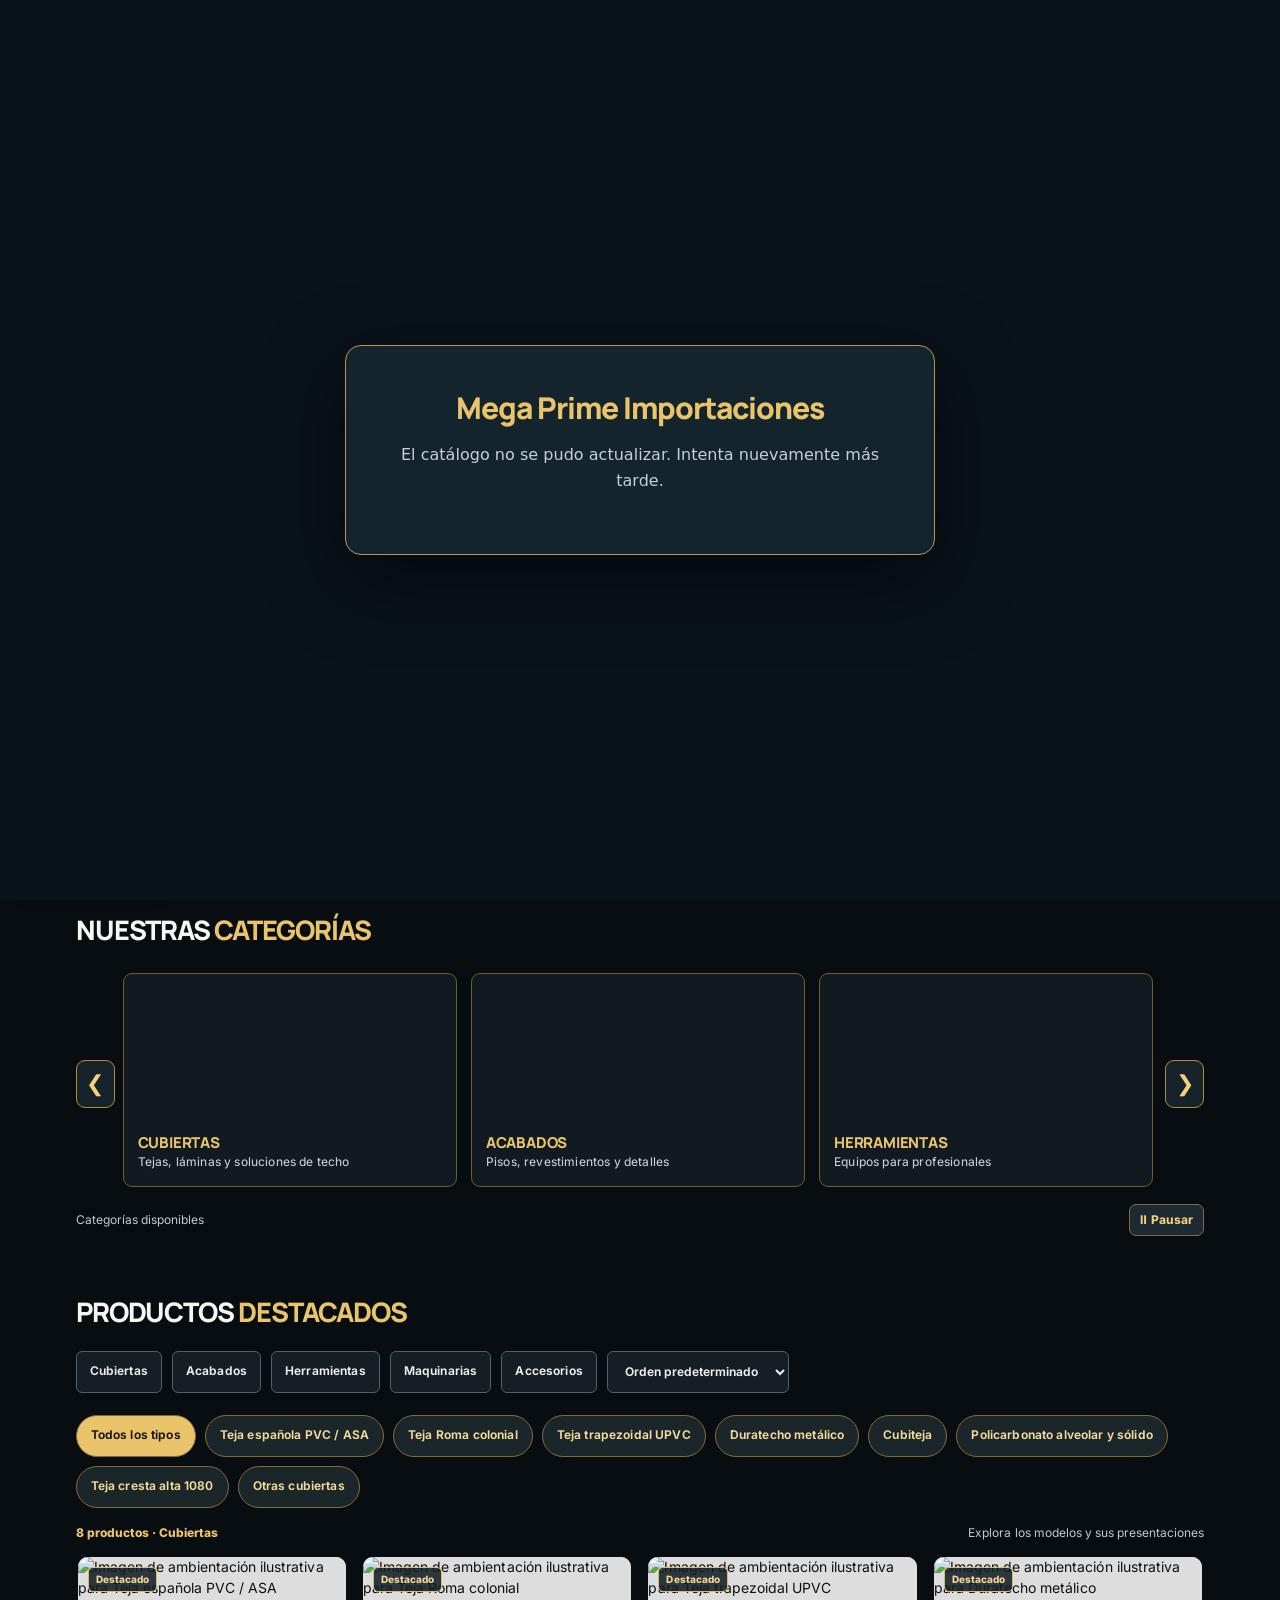
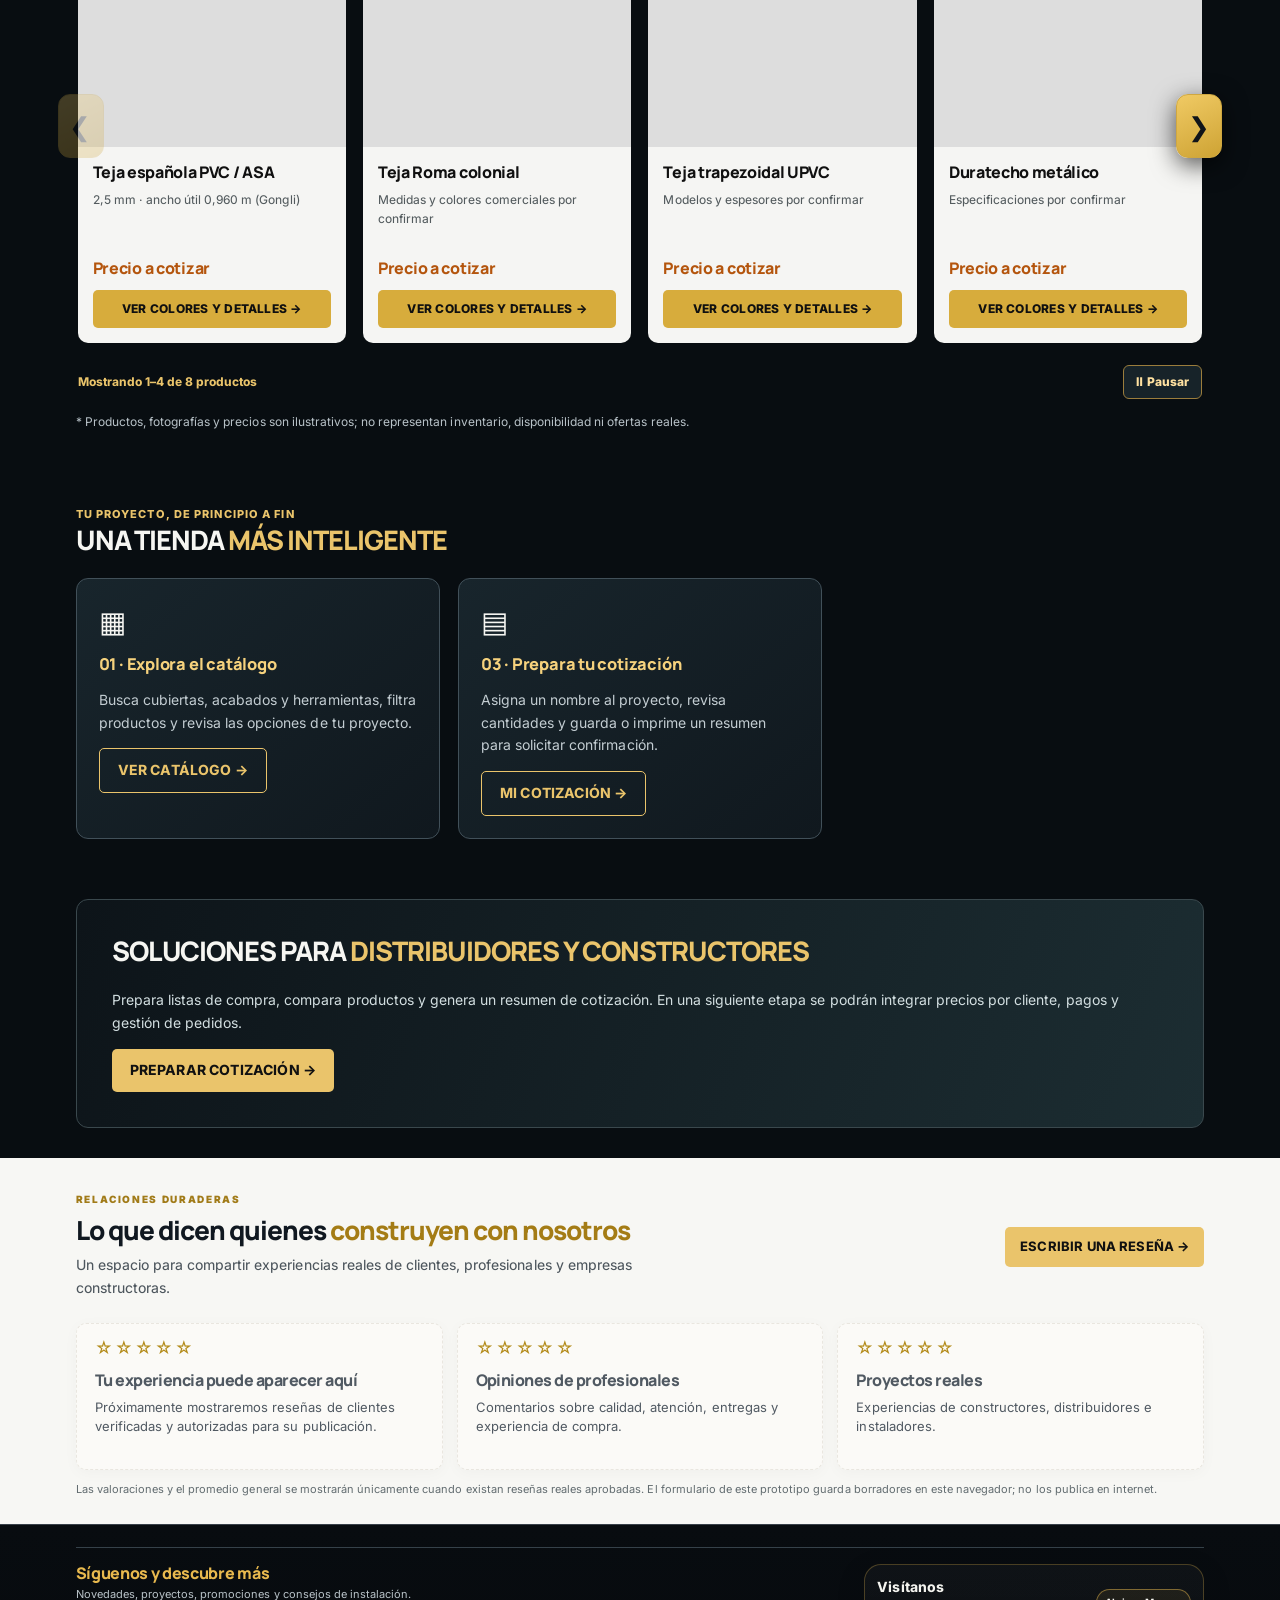
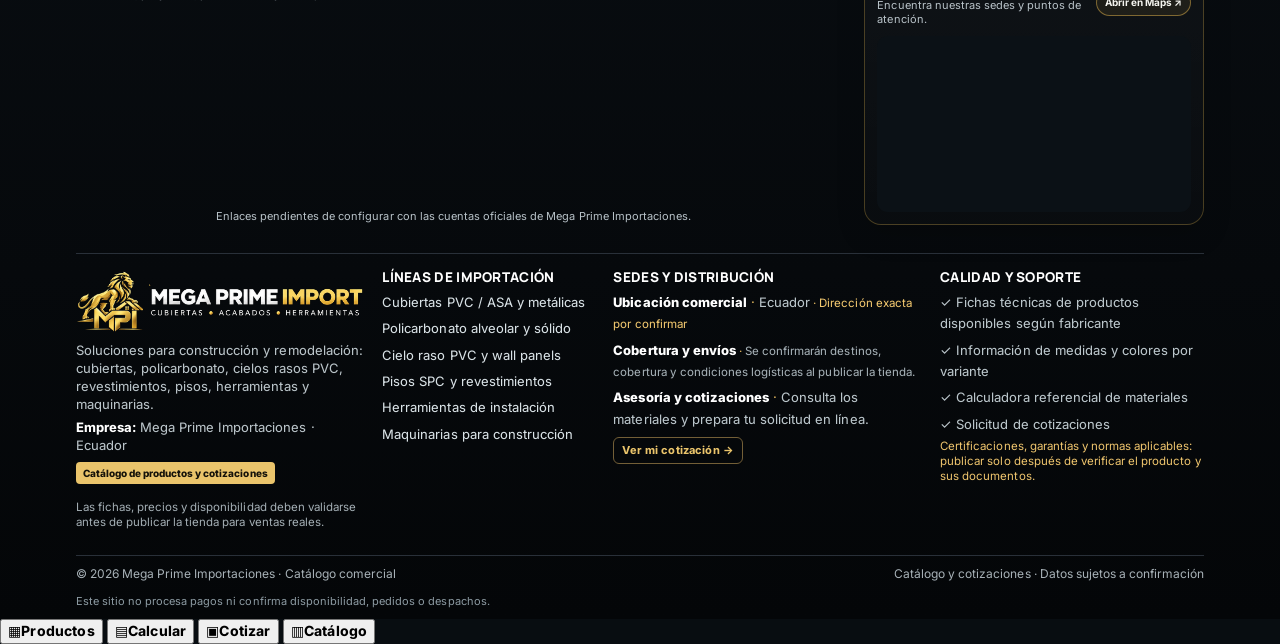
==== index.html @ 156447fc "Corregir fotos del catálogo digital y enlaces de redes sociales" ====
<!doctype html><html lang="es"><head><script src="config.js?v=94.1"></script><script src="connection.js?v=95"></script><script src="client.js?v=101"></script><script src="public-bridge.js?v=117"></script><script src="social-settings.js?v=102"></script><meta charset="utf-8"><meta name="viewport" content="width=device-width,initial-scale=1,viewport-fit=cover"><meta name="robots" content="noindex,nofollow"><title>Mega Prime Importaciones | Catálogo digital</title><!-- Tipografía PREMIUM V39: servicio de fuentes opcional, con alternativas locales -->
<link rel="preconnect" href="https://fonts.googleapis.com">
<link rel="preconnect" href="https://fonts.gstatic.com" crossorigin>
<link href="https://fonts.googleapis.com/css2?family=Inter:wght@400;500;600;700;800;900&family=Manrope:wght@400;500;600;700;800&display=swap" rel="stylesheet">
<style>
:root{--bg:#080d11;--panel:#111a20;--panel2:#17232a;--gold:#e8b94e;--text:#f6f6f2;--muted:#b8c2c8;--line:#334048}*{box-sizing:border-box}body{margin:0;background:var(--bg);color:var(--text);font-family:Inter,Segoe UI,Arial,sans-serif}button,input,select{font:inherit}button{cursor:pointer}a{color:inherit;text-decoration:none}.wrap{max-width:1240px;margin:auto;padding:0 22px}.top{background:#05090b;color:#c8c8c8;font-size:12px;padding:8px 0}.top .wrap,.head .wrap,.nav .wrap{display:flex;align-items:center;justify-content:space-between;gap:18px}.head{padding:17px 0;border-bottom:1px solid #263239}.brand{font-weight:900;letter-spacing:1px;font-size:23px;white-space:nowrap}.brand span{color:var(--gold)}.brand small{display:block;font-size:9px;color:#d2d6d8;letter-spacing:2px}.search{display:flex;flex:1;max-width:500px}.search input{width:100%;background:#1a2328;border:1px solid #4b555b;border-radius:7px 0 0 7px;padding:13px;color:white}.search button,.btn{background:var(--gold);border:0;color:#111;padding:12px 18px;font-weight:800;border-radius:5px}.search button{border-radius:0 7px 7px 0}.nav{border-bottom:1px solid #364149;background:#10171b}.nav .wrap{justify-content:flex-start;flex-wrap:wrap;gap:0}.nav a{padding:15px 18px;font-size:13px;font-weight:750}.nav a:hover,.nav a.active{background:#2b2720;color:var(--gold)}.nav .cartnav{margin-left:auto}.hero{min-height:455px;display:flex;align-items:center;background:linear-gradient(90deg,rgba(3,8,11,.97) 0%,rgba(3,8,11,.83) 43%,rgba(3,8,11,.1) 100%),url('https://images.unsplash.com/photo-1600607687920-4e2a09cf159d?auto=format&fit=crop&w=1800&q=85') center/cover}.hero h1{font-size:clamp(32px,5vw,62px);line-height:1.06;max-width:700px;margin:0 0 17px}.gold{color:var(--gold)}.hero p{color:#e3e7e8;max-width:530px;line-height:1.6}.hero-actions{display:flex;gap:12px;margin-top:24px;flex-wrap:wrap}.outline{border:1px solid var(--gold);color:var(--gold);background:transparent;padding:12px 18px;border-radius:5px;font-weight:800}.benefits{display:grid;grid-template-columns:repeat(4,1fr);gap:14px;padding:22px 0}.benefit{border:1px solid #2c393e;padding:15px;border-radius:8px;color:#d6e0e1}.benefit b{color:var(--gold);display:block;margin-bottom:4px}.section{padding:30px 0}.section h2{font-size:25px;margin:0 0 22px}.section h2 span{color:var(--gold)}.categories{display:grid;grid-template-columns:repeat(3,1fr);gap:14px}.category{border:1px solid #705b2b;background:var(--panel);border-radius:9px;overflow:hidden;cursor:pointer;text-align:left;color:white;padding:0}.category .photo{height:145px;background-size:cover;background-position:center}.category .info{padding:14px}.category strong{color:var(--gold);display:block}.category small{color:#c6d0d4;line-height:1.5}.calc-banner{background:linear-gradient(100deg,#182d37,#10171b);border:1px solid #3b515b;border-radius:12px;padding:28px;display:flex;justify-content:space-between;align-items:center;gap:18px;margin:16px 0}.calc-banner h2{margin:0 0 8px}.calc-banner p{color:var(--muted);margin:0}.toolbar{display:flex;gap:10px;flex-wrap:wrap;margin-bottom:22px}.toolbar button,.toolbar select{border:1px solid #53606a;background:#141e24;color:#eee;padding:10px 13px;border-radius:6px}.toolbar button.on{background:var(--gold);color:#111;border-color:var(--gold)}.products{display:grid;grid-template-columns:repeat(4,1fr);gap:17px}.product{background:#f5f5f3;color:#101010;border-radius:10px;overflow:hidden;display:flex;flex-direction:column}.product img{width:100%;height:180px;object-fit:cover;background:#ddd}.product .body{padding:15px;display:flex;flex-direction:column;flex:1}.product h3{font-size:16px;margin:0 0 8px}.product p{color:#535b5e;font-size:13px;margin:0 0 12px}.price{font-size:22px;font-weight:850;color:#b4550d;margin-top:auto}.product button{width:100%;margin-top:12px;background:#10181d;color:var(--gold);border:0;border-radius:5px;padding:11px;font-weight:800}.note{color:var(--muted);font-size:12px}.project{background:linear-gradient(110deg,#0d1419,#1c2d32);padding:35px;border-radius:12px;border:1px solid #3a484d}.project p{color:#d3dfe1;line-height:1.6}.footer{background:#05090b;border-top:1px solid #30383c;padding:32px 0;color:#c3cbd0}.footer .wrap{display:flex;justify-content:space-between;gap:18px;flex-wrap:wrap}.modal{position:fixed;inset:0;background:#000b;display:none;align-items:center;justify-content:center;padding:18px;z-index:20}.modal.open{display:flex}.dialog{background:#132028;border:1px solid #53616b;border-radius:13px;max-width:740px;width:100%;max-height:92vh;overflow:auto;padding:24px;box-shadow:0 20px 70px #000a}.dialog h2{margin-top:0}.dialog label{display:block;margin:12px 0 6px;color:#dce5e9}.dialog input,.dialog select{width:100%;background:#091218;color:white;border:1px solid #65737a;padding:12px;border-radius:6px}.fields{display:grid;grid-template-columns:1fr 1fr;gap:0 16px}.result{background:#071115;border:1px solid #8c7134;border-radius:8px;padding:17px;margin:18px 0;line-height:1.9}.modal-actions{display:flex;gap:10px;justify-content:flex-end;flex-wrap:wrap}.close{background:#29343a;color:white;border:1px solid #62717a;padding:12px 18px;border-radius:5px}.cart-list{max-height:320px;overflow:auto}.cart-item{display:flex;justify-content:space-between;gap:10px;padding:12px 0;border-bottom:1px solid #3b4b52}.cart-item button{color:#f1b5b5;background:none;border:0}.empty{color:var(--muted)}.notice{position:fixed;bottom:20px;right:20px;background:#273b43;border:1px solid var(--gold);color:white;border-radius:8px;padding:14px 18px;z-index:30;display:none;max-width:340px}@media(max-width:900px){.categories{grid-template-columns:repeat(3,1fr)}.products{grid-template-columns:repeat(2,1fr)}.head .wrap{flex-wrap:wrap}.search{order:3;max-width:none;flex-basis:100%}.benefits{grid-template-columns:repeat(2,1fr)}}@media(max-width:600px){.categories,.products{grid-template-columns:repeat(2,1fr)}.category .photo{height:105px}.category .info{padding:10px}.benefits,.fields{grid-template-columns:1fr}.calc-banner{display:block}.calc-banner button{margin-top:15px}.nav a{padding:11px;font-size:12px}.hero{min-height:430px}.top{display:none}.brand{font-size:19px}.section h2{font-size:22px}.product img{height:125px}.product .body{padding:10px}.product h3{font-size:14px}.hero h1{font-size:34px}}

/* Reseñas: versión demostrativa sin testimonios inventados */
.reviews-section{background:#f7f7f4;color:#101820;padding:65px 0}.reviews-section .reviews-eyebrow{font-size:12px;color:#a17b18;font-weight:900;letter-spacing:2px}.reviews-section h2{font-size:clamp(26px,3.5vw,42px);line-height:1.12;margin:12px 0}.reviews-heading{display:flex;justify-content:space-between;align-items:end;gap:20px;flex-wrap:wrap}.reviews-heading p{max-width:650px;color:#4d565d}.reviews-grid{display:grid;grid-template-columns:repeat(3,minmax(0,1fr));gap:20px;margin:28px 0}.review-card{background:white;border:1px solid #e9e6df;border-radius:12px;padding:25px;min-height:220px;box-shadow:0 3px 15px #00000008}.review-stars{color:#b38a19;letter-spacing:3px;font-size:22px}.review-card blockquote{font-style:italic;line-height:1.7;margin:14px 0 22px;overflow-wrap:anywhere}.review-person{border-top:1px solid #e5e0d5;padding-top:14px;display:flex;gap:12px;align-items:center}.review-avatar{background:#d9b33c;color:#101010;border-radius:12px;padding:10px;font-weight:900}.review-person small{display:block;color:#697078;margin-top:3px}.review-placeholder{border-style:dashed;background:#fbfaf7;color:#505962}.reviews-actions{display:flex;align-items:center;gap:16px;flex-wrap:wrap}.reviews-disclaimer{font-size:13px;color:#5b6268}.review-form{display:none;margin-top:22px;max-width:720px;background:white;border:1px solid #e7e0ce;border-radius:12px;padding:24px}.review-form.open{display:block}.review-form label{display:block;font-weight:700;margin:12px 0 5px}.review-form input,.review-form textarea,.review-form select{width:100%;padding:12px;border:1px solid #c5c9cc;border-radius:7px;background:#fff;color:#101820;font:inherit}.review-form textarea{min-height:110px;resize:vertical}.review-form .review-fields{display:grid;grid-template-columns:1fr 1fr;gap:14px}.review-form .btn{margin-top:16px}.review-status{color:#59626b;font-size:13px;margin-top:12px}@media(max-width:850px){.reviews-grid{grid-template-columns:1fr 1fr}}@media(max-width:570px){.reviews-grid,.review-form .review-fields{grid-template-columns:1fr}.reviews-section{padding:42px 0}}

/* Pie de página corporativo PREMIUM V13 */
.corp-footer{background:linear-gradient(180deg,#080c10 0%,#040608 100%);border-top:1px solid #384049;color:#d6dbde;padding:42px 0 0}
.corp-footer .social-zone{margin:0 0 34px}
.social-zone [hidden]{display:none!important}
.corp-columns{border-top:1px solid #293039;padding:34px 0 38px;display:grid;grid-template-columns:minmax(240px,1.35fr) repeat(3,minmax(160px,1fr));gap:32px}
.corp-heading{font-size:14px;color:#fff;font-weight:850;letter-spacing:.7px;margin:4px 0 17px}
.corp-brand{display:flex;align-items:center;gap:13px;margin-bottom:18px}
.corp-logo{border:1px solid #ad8d42;border-radius:12px;background:#14130d;color:var(--gold);font-size:21px;font-weight:900;letter-spacing:-1px;padding:16px 12px}
.corp-brand-title{font-size:19px;line-height:1;font-weight:900;color:#fff}
.corp-brand-title span{color:var(--gold)}
.corp-brand-sub{color:#cbd2d5;letter-spacing:2px;font-size:10px;margin-top:6px}
.corp-body{color:#bac4c9;line-height:1.75;font-size:14px;margin:0 0 16px}
.corp-list{list-style:none;margin:0;padding:0;display:grid;gap:12px;color:#bbc6cb;font-size:14px;line-height:1.45}
.corp-list a{color:#d9e2e6;text-decoration:none}
.corp-list a:hover,.corp-footnote a:hover{color:var(--gold);text-decoration:underline}
.corp-tag{display:inline-block;font-size:11px;color:#15120a;font-weight:800;background:var(--gold);padding:4px 8px;border-radius:4px;margin-bottom:8px}
.corp-muted{font-size:12px;color:#a4afb5;line-height:1.65}
.corp-pending{font-size:12px;color:#f0c66e;line-height:1.6}
.corp-address{font-weight:800;color:#fff}
.corp-contact{color:var(--gold);font-weight:750}
.corp-contact button{border:1px solid #735f37;background:transparent;color:var(--gold);font-size:12px;border-radius:6px;padding:7px 9px;cursor:pointer;margin-top:8px}
.corp-footnote{border-top:1px solid #293039;padding:20px 0 25px;display:flex;justify-content:space-between;gap:16px;flex-wrap:wrap;color:#a8b2b8;font-size:12px}
.corp-footnote a{color:#dfbe76}
.corp-legal-note{color:#8d9ba3;font-size:11px;margin:0;padding:0 0 15px}
@media(max-width:1050px){.corp-columns{grid-template-columns:repeat(2,minmax(0,1fr));gap:32px}}
@media(max-width:600px){.corp-columns{grid-template-columns:1fr;padding:26px 0 32px;gap:28px}.corp-footer{padding-top:30px}.corp-footnote{display:block;line-height:2}}

/* Botón flotante de WhatsApp */
.whatsapp-float{position:fixed;right:18px;top:50%;bottom:auto;transform:translateY(-50%);z-index:60;display:flex;align-items:center;gap:10px;text-decoration:none;touch-action:none;user-select:none;-webkit-user-select:none;cursor:grab;will-change:left,top}
.whatsapp-float .wa-label{background:#0e161b;color:#eaf8ef;border:1px solid #1f8f49;border-radius:999px;padding:10px 14px;font-size:13px;font-weight:800;box-shadow:0 12px 28px rgba(0,0,0,.28);opacity:0;transform:translateX(8px);pointer-events:none;transition:.25s ease}
.whatsapp-float .wa-btn{width:64px;height:64px;border-radius:18px;background:linear-gradient(180deg,#29d868 0%,#1fb556 100%);display:grid;place-items:center;box-shadow:0 14px 32px rgba(0,0,0,.35),0 0 0 6px rgba(37,211,102,.12);transition:transform .2s ease,box-shadow .2s ease}
.whatsapp-float .wa-btn svg{width:34px;height:34px;fill:#fff}
.whatsapp-float:focus-visible{outline:3px solid #f5d272;outline-offset:5px;border-radius:18px}.whatsapp-float.is-dragging{cursor:grabbing}.whatsapp-float.is-dragging .wa-pulse{animation:none;opacity:0}.whatsapp-float:hover .wa-btn{transform:translateY(-3px) scale(1.04);box-shadow:0 18px 36px rgba(0,0,0,.38),0 0 0 7px rgba(37,211,102,.16)}
.whatsapp-float:hover .wa-label{opacity:1;transform:translateX(0)}
.whatsapp-float .wa-pulse{position:absolute;inset:auto 0 0 auto;width:64px;height:64px;border-radius:18px;background:rgba(37,211,102,.26);z-index:-1;animation:waPulse 2.2s ease-out infinite}
@keyframes waPulse{0%{transform:scale(1);opacity:.65}70%{transform:scale(1.45);opacity:0}100%{transform:scale(1.45);opacity:0}}
@media(max-width:640px){.whatsapp-float{right:14px;top:50%;bottom:auto}.whatsapp-float .wa-btn,.whatsapp-float .wa-pulse{width:58px;height:58px;border-radius:16px}.whatsapp-float .wa-btn svg{width:31px;height:31px}.whatsapp-float .wa-label{display:none}}

/* V16: Solicitud de cotización por WhatsApp desde el carrito */
.cart-whatsapp-btn{display:inline-flex;align-items:center;justify-content:center;gap:10px;background:#25d366;color:#062d18;border:0;padding:13px 17px;border-radius:6px;font-weight:850;min-height:46px;flex:1 1 260px}
.cart-whatsapp-btn:hover{background:#40e67c}
.cart-whatsapp-btn:focus-visible{outline:3px solid #f0cd68;outline-offset:3px}
.cart-whatsapp-btn svg{width:21px;height:21px;fill:currentColor;flex:none}
.quote-share-hint{margin:8px 0 15px;color:#b8c8cb;font-size:12px;line-height:1.5}


/* V23: atributos definidos exclusivamente en catálogo, sin entradas libres de clientes */
.config-static{display:flex;align-items:center;min-height:43px;border:1px solid #42555e;background:#19262d;color:#f4f6f5;border-radius:7px;padding:11px 12px;font-size:14px;overflow-wrap:anywhere}
.config-static.pending{border-style:dashed;color:#f1cd7a}
.config-static small{color:#abbac0}
.config-fields .config-field select{appearance:auto;cursor:pointer;border-color:#ad8c3c}
.config-subhead{grid-column:1/-1;color:#eac46b;font-weight:800;font-size:13px;padding-top:4px}
.config-hint-lock{color:#baccd0;font-size:12px;line-height:1.5;padding:10px 12px;border-radius:7px;background:#182b30;margin:0 0 13px}
.config-qty-label{color:#fff}

/* V20 · Configurador de presentaciones por tipo de producto */
.configurator{border:1px solid #647077;border-radius:12px;background:linear-gradient(160deg,#132229,#0b171d);padding:18px;margin:18px 0}
.configurator-title{font-size:18px;font-weight:850;color:#f4d179;margin:0 0 5px}
.configurator-lead{font-size:13px;color:#c0ced4;line-height:1.55;margin:0 0 15px}
.config-fields{display:grid;grid-template-columns:repeat(2,minmax(0,1fr));gap:12px 14px}
.config-field{display:flex;flex-direction:column;gap:6px;min-width:0}
.config-field.full{grid-column:1/-1}
.config-field label{font-size:12px;font-weight:800;color:#e9f0f2}
.config-field input,.config-field select,.config-field textarea{width:100%;background:#071117;color:#fff;border:1px solid #66757b;border-radius:7px;padding:11px;min-height:43px;font:inherit}
.config-field textarea{min-height:72px;resize:vertical}
.config-field input:focus,.config-field select:focus,.config-field textarea:focus{outline:2px solid #e8b94e;outline-offset:1px}
.config-field small{font-size:11px;color:#aabcc3;line-height:1.45}
.config-quantity{display:flex;gap:7px;align-items:stretch}
.config-quantity button{width:43px;min-width:43px;border:1px solid #ad8c3c;background:#293235;color:#f4d179;font-size:21px;border-radius:7px}
.config-quantity input{min-width:0;text-align:center;flex:1}
.config-info{background:#302817;border:1px solid #856a37;color:#f7e9c8;padding:12px 14px;border-radius:8px;font-size:12px;line-height:1.6;margin:12px 0}
.config-preview{background:#081217;border:1px dashed #6a814f;border-radius:8px;padding:14px;margin:15px 0 0;color:#d7e4e7;font-size:13px;line-height:1.7;overflow-wrap:anywhere}
.config-preview b{color:#f2cf78}
.config-validation{color:#ffc3bd;font-size:13px;margin:10px 0 0;min-height:0}
.config-step{display:inline-block;color:#122023;background:#e8b94e;font-size:11px;font-weight:900;border-radius:100px;padding:3px 9px;margin-right:7px}
.cart-item .cart-specs{color:#cad8df;white-space:pre-line;font-size:12px;line-height:1.55;margin:5px 0 7px}
.cart-item .cart-meta{color:#e8c676;font-size:12px}
.cart-item .cart-qty{width:78px;min-height:34px;border:1px solid #819099;border-radius:6px;background:#0a151b;color:#fff;padding:5px;margin-left:5px}
.cart-item .cart-remove{color:#ffb8a9!important}
.cart-item>div:first-child{min-width:0;flex:1}
.cart-item>div:last-child{text-align:right;flex:none}
@media(max-width:620px){.config-fields{grid-template-columns:1fr}.configurator{padding:14px}.detail-action button{flex:1 1 100%}.cart-item{flex-direction:column}.cart-item>div:last-child{text-align:left}}

/* V69 · Cabecera fija y cierre visible en carrito/cotización */
#cartModal>.dialog{overscroll-behavior:contain;}
#cartModal .mpi69-cart-header{position:sticky;top:-24px;z-index:8;display:flex;align-items:center;justify-content:space-between;gap:12px;padding:16px 0 15px;margin-bottom:18px;background:#132028;border-bottom:1px solid #455862;box-shadow:0 8px 12px rgba(9,18,23,.18)}
#cartModal .mpi69-cart-header h2{margin:0;font-size:clamp(24px,3vw,36px);line-height:1.15;min-width:0;}
#cartModal .mpi69-cart-close{position:relative;flex:0 0 auto;display:inline-flex;align-items:center;justify-content:center;gap:9px;min-height:46px;padding:9px 15px;border:1px solid #e8b94e;border-radius:9px;background:#25343b;color:#ffe4a2;font-size:14px;font-weight:800;cursor:pointer;}
#cartModal .mpi69-cart-close:hover{background:#e8b94e;color:#111820;}
#cartModal .mpi69-cart-close:focus-visible{outline:3px solid #ffe4a2;outline-offset:3px;}
@media(max-width:760px){#cartModal .mpi69-cart-header{top:-16px;margin-bottom:12px;padding:12px 0;}#cartModal .mpi69-cart-header h2{font-size:clamp(20px,5vw,28px)}#cartModal .mpi69-cart-close{min-height:44px;padding:8px 12px;font-size:13px;}}
@media(max-width:390px){#cartModal .mpi69-cart-close span:last-child{display:none;}#cartModal .mpi69-cart-close{min-width:44px;padding:8px;}#cartModal .mpi69-cart-header h2{font-size:20px;}}

/* V78: ventana de cotización con diseño mejorado */
#cartModal .mpi78-cart-dialog{max-width:980px;background:linear-gradient(180deg,#10212a,#0f1b22);border-color:#455862;padding:18px 18px 22px}
#cartModal .mpi78-cart-close-icon{min-width:42px;min-height:42px;padding:0 12px;display:inline-flex;align-items:center;justify-content:center;border-radius:999px}
#cartModal .mpi78-cart-close-icon span{font-size:22px;line-height:1}
#cartModal .mpi78-quote-fields{margin-top:6px;margin-bottom:10px}
#cartModal .mpi78-cart-divider{height:1px;background:#495962;margin:10px 0 18px}
#cartModal .mpi78-cart-block h3{margin:0 0 10px;font-size:19px;color:#f2f2ee}
#cartModal .mpi78-cart-list{max-height:220px;overflow:auto;border:1px solid #334952;border-radius:12px;padding:0 14px;background:#10202a}
#cartModal .mpi78-cart-list .empty{display:block;padding:18px 0;color:#b7c4c8}
#cartModal .mpi78-total-card{background:#09161d;border:0;border-radius:14px;padding:22px;margin:16px 0;color:#f3f4ef;box-shadow:inset 0 0 0 1px rgba(232,185,78,.18)}
#cartModal .mpi78-total-card strong{font-size:16px}
#cartModal .mpi78-cart-alert{margin:16px 0 8px;background:#15252f;border-left:0;border:1px solid #30424a;border-radius:12px;color:#cfd8dc}
#cartModal .mpi78-quote-note{font-size:12px;color:#aebcc2;margin:10px 0 0}
#cartModal .mpi78-modal-actions{margin-top:14px;gap:16px;justify-content:stretch}
#cartModal .mpi78-action-main,#cartModal .mpi78-action-secondary{width:100%;min-height:58px;border-radius:10px;justify-content:center;font-size:15px}
#cartModal .mpi78-action-secondary{font-weight:800}
#cartModal .mpi78-action-close{margin-left:auto;padding:12px 22px;border-radius:10px;background:#32414a}
#cartModal .quote-history-wrap{background:#1a2a35;border:1px solid #2d4450;border-radius:14px;padding:16px 14px 14px;margin:16px 0 12px}
#cartModal .quote-history-heading{display:flex;align-items:center;justify-content:space-between;gap:10px;margin:0 0 12px;color:#f2c95e}
#cartModal .quote-history-heading h3{margin:0;font-size:17px}
#cartModal .quote-history-icon{font-size:20px;line-height:1}
#cartModal .quote-history-wrap label{margin:0 0 8px;color:#d7dde0;font-size:13px}
#cartModal .quote-history-wrap small{display:block;margin-bottom:10px;color:#a9b9bf;line-height:1.45}
#cartModal .quote-history-wrap select,#cartModal .quote-history-wrap #quoteDraftName{width:100%;padding:14px 16px;border-radius:12px;border:1px solid #556971;background:#11212a;color:#fff}
#cartModal .quote-history-wrap #quoteDraftName{margin:0 0 10px}
#cartModal .quote-history-actions{display:flex;gap:12px;flex-wrap:wrap;margin-top:12px}
#cartModal .quote-history-actions button{padding:12px 18px;border-radius:999px;border:1px solid #445a64;background:#253742;color:#f4f5ef;font-weight:700;min-width:132px}
#cartModal .quote-history-actions button.primary{background:#f0efec;color:#1b2227;border-color:#f0efec}
#cartModal .quote-history-actions button:disabled{opacity:.55;cursor:not-allowed}
#cartModal .quote-history-actions .ghost-danger{background:#2a3842;color:#d9d9d9}
@media(max-width:760px){#cartModal .mpi78-cart-dialog{padding:14px}#cartModal .mpi78-cart-list{max-height:190px}#cartModal .quote-history-actions button{flex:1 1 100%;min-width:0}#cartModal .mpi78-action-close{margin-left:0;width:100%}}
#cartModal{align-items:flex-start;overflow-y:auto;padding:clamp(10px,1.6vw,16px)}
#cartModal .mpi78-cart-dialog{width:min(95vw,920px);max-width:920px;max-height:min(84vh,780px);margin:12px auto;padding:16px 16px 18px;border-radius:12px}
#cartModal .mpi69-cart-header{position:sticky;top:-1px;z-index:3;background:linear-gradient(180deg,#10212a 0%,#10212a 78%,rgba(16,33,42,.95) 100%);padding:2px 0 10px}
#cartModal .mpi78-quote-fields{gap:10px;margin-top:4px;margin-bottom:8px}
#cartModal .mpi78-cart-divider{margin:8px 0 14px}
#cartModal .mpi78-cart-block h3{font-size:17px;margin:0 0 8px}
#cartModal .mpi78-cart-list{max-height:150px;padding:0 12px}
#cartModal .mpi78-total-card{padding:16px;margin:12px 0}
#cartModal .mpi78-cart-alert{margin:12px 0 8px;padding:11px 12px}
#cartModal .mpi78-quote-note{margin:8px 0 0}
#cartModal .quote-history-wrap{padding:12px;margin:12px 0 10px}
#cartModal .quote-history-wrap small{margin-bottom:8px}
#cartModal .quote-history-wrap select,#cartModal .quote-history-wrap #quoteDraftName{padding:12px 14px}
#cartModal .quote-history-actions{gap:10px;margin-top:10px}
#cartModal .quote-history-actions button{padding:10px 16px;min-width:118px}
#cartModal .mpi78-modal-actions{gap:12px;margin-top:12px}
#cartModal .mpi78-action-main,#cartModal .mpi78-action-secondary{min-height:52px;font-size:14px}
#cartModal .mpi78-action-close{padding:11px 18px}
@media(max-width:760px){#cartModal .mpi78-cart-dialog{width:min(96vw,620px);max-height:min(88vh,760px);padding:13px 13px 15px}#cartModal .mpi69-cart-header{padding-bottom:8px}#cartModal .mpi78-cart-list{max-height:140px}#cartModal .quote-history-actions button{flex:1 1 100%;min-width:0}#cartModal .mpi78-action-close{margin-left:0;width:100%}#cartModal .mpi78-action-main,#cartModal .mpi78-action-secondary{width:100%}}


/* V88: los botones de la calculadora no deben desbordar en tabletas. */
@media (min-width:621px) and (max-width:1024px){.calc-banner{min-width:0}.calc-banner .mpi45-actions{min-width:0;max-width:100%}.calc-banner .mpi45-actions .btn{min-width:0;max-width:100%;white-space:normal;overflow-wrap:anywhere}}
</style><style>
:root{--gold:#eac46b}html{scroll-behavior:smooth;scroll-padding-top:30px}button:focus-visible,a:focus-visible,input:focus-visible,select:focus-visible{outline:3px solid #ffd778;outline-offset:3px}.btn,.outline,.product button,.category{transition:transform .18s,filter .18s,border-color .18s}.btn:hover,.outline:hover,.product button:hover,.category:hover{transform:translateY(-2px);filter:brightness(1.13)}.product:hover{box-shadow:0 12px 36px #0008}.section-title-small{color:var(--gold);letter-spacing:2px;font-size:12px;font-weight:800}.feature-grid{display:grid;grid-template-columns:repeat(3,minmax(0,1fr));gap:18px}.feature-card{background:linear-gradient(140deg,#18252c,#10181e);border:1px solid #415059;border-radius:12px;padding:22px}.feature-card h3{color:#f6d27d;margin:10px 0}.feature-card p{color:#c3cdd2;line-height:1.6}.feature-card .symbol{font-size:29px}.quote-fields{display:grid;grid-template-columns:1fr 1fr;gap:12px;margin:12px 0}.quote-fields label{font-size:13px;color:#e6d6a6}.quote-fields input{margin-top:6px}.project-strip{padding:32px;border-radius:14px;border:1px solid #77623a;background:linear-gradient(105deg,#24343b,#0c151a)}.status-pill{display:inline-block;color:#ffe4a4;background:#3d321d;border:1px solid #7a6335;border-radius:99px;padding:5px 10px;font-size:12px}.mini-btn{background:#23343d;color:#f7e0aa;border:1px solid #826a38;border-radius:5px;padding:8px 12px;margin:4px;cursor:pointer}.modal .dialog{scrollbar-color:#aa8944 #16242b}.catalog-alert{font-size:13px;color:#cbd6da;background:#15252b;padding:13px;border-left:3px solid var(--gold);border-radius:5px;margin-bottom:18px}@media(max-width:760px){.feature-grid,.quote-fields{grid-template-columns:1fr}.head .wrap{gap:12px}.nav .wrap{overflow-x:auto;flex-wrap:nowrap}.nav a{white-space:nowrap}.dialog{padding:16px}}
@media(prefers-reduced-motion:reduce){html{scroll-behavior:auto}*{transition:none!important}}
</style><style>
.social-zone{width:100%;padding:16px 0 8px;border-top:1px solid #354149;margin-top:14px}.social-zone h3{font-size:16px;color:#e8b94e;margin:0 0 4px;line-height:1.2}.social-zone p{font-size:11px;color:#b8c2c8;margin:0 0 12px;line-height:1.35}.social-grid{display:flex;justify-content:center;gap:clamp(8px,1.8vw,20px);flex-wrap:wrap}.social-item{display:flex;flex-direction:column;align-items:center;gap:6px;min-width:60px;color:#eee;font-weight:700;font-size:11px}.social-icon{display:grid;place-items:center;width:50px;height:50px;border:1px solid #9e7c2e;border-radius:14px;background:linear-gradient(140deg,#e6b747,#a66b18);color:#101010;box-shadow:0 3px 12px #0004;transition:transform .2s,box-shadow .2s}.social-icon svg{width:24px;height:24px;fill:currentColor}.social-item:hover .social-icon{transform:translateY(-3px);box-shadow:0 7px 16px #c8953933}.social-item:not([href]){cursor:default}.social-note{text-align:center;margin-top:10px;font-size:10.5px;color:#9ba9ae;line-height:1.35}@media(max-width:600px){.social-zone{padding:14px 0 6px}.social-icon{width:44px;height:44px;border-radius:12px}.social-icon svg{width:21px;height:21px}.social-item{min-width:56px;font-size:10px;gap:5px}.social-zone h3{font-size:15px}.social-zone p{font-size:10.5px;margin-bottom:10px}.social-note{font-size:10px}}.social-map{display:flex;justify-content:center;margin-top:12px}.social-map-card{width:min(100%,6.6cm);padding:8px;border:1px solid rgba(232,185,78,.28);border-radius:14px;background:linear-gradient(180deg,rgba(255,255,255,.03),rgba(255,255,255,.015));box-shadow:0 10px 28px rgba(0,0,0,.18)}.social-map-head{display:flex;align-items:center;justify-content:space-between;gap:10px;margin-bottom:6px}.social-map-head strong{display:block;font-size:12px;color:#f4f4ef}.social-map-head span{display:block;font-size:10px;color:#b8c2c8;line-height:1.35}.social-map-open{display:inline-flex;align-items:center;gap:4px;padding:5px 8px;border:1px solid rgba(232,185,78,.48);border-radius:999px;color:#f4f4ef;text-decoration:none;font-size:10px;font-weight:700;white-space:nowrap;background:rgba(232,185,78,.08)}.social-map-open:hover{background:rgba(232,185,78,.16)}.social-map-frame{width:min(100%,6cm);height:3cm;border:0;border-radius:10px;display:block;margin:0 auto;background:#0b1116}.social-map.mpi-cms-hidden{display:none}@media(max-width:600px){.social-map-card{width:min(100%,100%);padding:7px}.social-map-frame{width:100%;max-width:6cm;height:3cm}.social-map-head strong{font-size:11px}.social-map-head span{font-size:9.5px}.social-map-open{font-size:9.5px;padding:4px 7px}}
</style><style>.hero-carousel{min-height:570px;background:radial-gradient(ellipse at 78% 15%,#27343a 0%,#10191e 45%,#080d11 85%);padding:54px 0}.hero-split{display:grid;grid-template-columns:1.05fr .95fr;gap:45px;align-items:center}.hero-copy{min-width:0}.hero-kicker{color:#eac46b;font-weight:800;font-size:12px;letter-spacing:1.2px}.hero-copy h1{font-size:clamp(32px,3.7vw,54px);line-height:1.13;margin:22px 0}.hero-copy p{font-size:16px;line-height:1.7}.hero-caption{font-size:11px!important;color:#a8b7bd!important;margin-top:25px}.hero-feature{background:#f6f6f2;color:#111;border:1px solid #b8a06d;border-radius:15px;overflow:hidden;box-shadow:0 22px 65px #0008;min-width:0}.hero-feature-head{display:flex;justify-content:space-between;padding:14px 18px;color:#765719;font-size:12px;font-weight:900}.hero-feature img{display:block;width:100%;height:310px;object-fit:cover;transition:opacity .4s ease,transform .5s ease}.hero-feature img.is-changing{opacity:.25;transform:scale(.98)}.hero-feature-bottom{padding:18px;display:flex;justify-content:space-between;align-items:center;gap:12px}.hero-feature-bottom small{color:#a47a20;font-weight:800}.hero-feature-bottom h2{font-size:21px;margin:6px 0 0}.hero-open{border:0;background:#101820;color:#f3c765;border-radius:6px;padding:12px;font-weight:800;white-space:nowrap}.hero-controls{display:flex;align-items:center;justify-content:center;gap:13px;padding:0 16px 16px}.hero-controls>button{border:1px solid #c2c2c2;background:white;border-radius:7px;padding:7px 11px;color:#111}.hero-dots{display:flex;gap:7px}.hero-dots button{width:10px;height:10px;border-radius:50%;border:0;background:#c6c6c6;padding:0}.hero-dots button.active{background:#bc8d25;width:22px;border-radius:10px}@media(max-width:850px){.hero-split{grid-template-columns:1fr;gap:24px}.hero-carousel{padding:35px 0}.hero-feature img{height:280px}}@media(max-width:450px){.hero-feature-bottom{display:block}.hero-open{margin-top:12px}.hero-feature img{height:235px}}@media(max-width:600px){.hero-copy h1{font-size:clamp(30px,8.2vw,40px);line-height:1.12;overflow-wrap:normal}.hero-copy .hero-kicker{font-size:11px;line-height:1.5;display:block}.hero-copy p{font-size:15px}}

/* V18 — Carrusel horizontal de tarjetas de productos y subcategorías */
.product-carousel-shell{position:relative;margin:2px 0 10px}
.products.product-carousel{display:flex;flex-wrap:nowrap;gap:17px;overflow-x:auto;overflow-y:hidden;scroll-snap-type:x mandatory;scroll-padding:3px;scrollbar-width:none;-ms-overflow-style:none;overscroll-behavior-x:contain;padding:4px 2px 12px;min-width:0;align-items:stretch}
.products.product-carousel::-webkit-scrollbar{display:none}
.products.product-carousel>.product{flex:0 0 calc((100% - 51px)/4);min-width:0;scroll-snap-align:start;scroll-snap-stop:normal;min-height:386px}
.products.product-carousel>.product img{height:190px;object-fit:cover}
.products.product-carousel>.product .body{min-height:180px}
.products.product-carousel>.product h3{line-height:1.35}
.product-scroll-btn{position:absolute;top:43%;transform:translateY(-50%);z-index:5;width:46px;height:64px;border:1px solid #cfa740;border-radius:12px;background:linear-gradient(155deg,#f0ca64,#cea334);color:#101419;box-shadow:0 7px 24px #000a;font-size:26px;font-weight:900;display:flex;align-items:center;justify-content:center;transition:opacity .18s ease,transform .18s ease,background .18s ease}
.product-scroll-btn:hover:not(:disabled){background:#f7d879;transform:translateY(-50%) scale(1.05)}
.product-scroll-btn:focus-visible{outline:3px solid #fff;outline-offset:3px}
.product-scroll-btn:disabled{opacity:.25;cursor:not-allowed;box-shadow:none}
.product-scroll-prev{left:-18px}.product-scroll-next{right:-18px}
.product-carousel-status{display:flex;align-items:center;justify-content:space-between;gap:14px;color:#eac46b;font-size:12px;font-weight:750;margin:4px 2px 14px}
.carousel-gesture-hint{color:#b5c3c8;font-weight:500}
.products.product-carousel.dragging{cursor:grabbing;scroll-snap-type:none;user-select:none}
.products.product-carousel.dragging *{user-select:none}
.products.product-carousel:focus-visible{outline:2px solid var(--gold);outline-offset:3px;border-radius:10px}
@media(max-width:950px){.products.product-carousel>.product{flex-basis:calc((100% - 34px)/3)}}
@media(max-width:700px){.products.product-carousel>.product{flex-basis:calc((100% - 17px)/2)}.product-scroll-btn{width:38px;height:54px;font-size:22px}.product-scroll-prev{left:-10px}.product-scroll-next{right:-10px}}
@media(max-width:460px){.products.product-carousel>.product{flex-basis:86%;min-height:370px}.products.product-carousel>.product img{height:190px}.product-scroll-btn{top:38%;width:34px;height:50px;border-radius:10px}.product-scroll-prev{left:-9px}.product-scroll-next{right:-9px}.carousel-gesture-hint{display:none}}

.product-carousel-utilities{display:flex;align-items:center;gap:12px;flex-wrap:wrap;justify-content:flex-end}
.product-autoplay-toggle{border:1px solid #9b7d3c;border-radius:6px;background:#172329;color:#ffe1a0;font-weight:800;font-size:12px;padding:8px 12px;cursor:pointer}
.product-autoplay-toggle:hover{background:#314044}
.product-autoplay-toggle:disabled{cursor:not-allowed;opacity:.6}
@media(prefers-reduced-motion:reduce){.product-scroll-btn{transition:none}}

</style><style>
/* V21 · reseñas compactas: menos altura, tarjetas y tipografía equilibradas */
.reviews-section{padding:30px 0 26px}
.reviews-section .reviews-eyebrow{font-size:10px;letter-spacing:1.65px}
.reviews-section h2{font-size:clamp(23px,2.8vw,32px);line-height:1.16;margin:7px 0 7px}
.reviews-heading{gap:12px;align-items:center}
.reviews-heading p{font-size:14px;line-height:1.4;margin:6px 0;max-width:630px}
.reviews-actions .btn{font-size:13px;padding:11px 15px;white-space:nowrap}
.reviews-grid{gap:14px;margin:17px 0 12px}
.review-card{min-height:147px;padding:16px 18px;border-radius:10px}
.review-stars{font-size:17px;letter-spacing:2px;line-height:1}
.review-card h3{font-size:16px;line-height:1.25;margin:13px 0 8px}
.review-card p{font-size:13px;line-height:1.45;margin:0}
.review-card blockquote{font-size:13px;line-height:1.48;margin:10px 0 13px}
.review-person{padding-top:9px;font-size:12px}
.reviews-disclaimer{font-size:11px;line-height:1.45;margin:0;color:#626c70}
.review-form{margin-top:14px;padding:18px}
@media(max-width:850px){.reviews-grid{grid-template-columns:repeat(2,minmax(0,1fr))}}
@media(max-width:620px){
 .reviews-section{padding:24px 0 20px}
 .reviews-section h2{font-size:clamp(22px,6.5vw,27px)}
 .reviews-heading{align-items:flex-start}
 .reviews-heading p{font-size:13px}
 .reviews-actions .btn{font-size:12px;padding:10px 13px}
 .reviews-grid{grid-template-columns:1fr;gap:10px;margin:14px 0 12px}
 .review-card{min-height:auto;padding:14px 15px}
 .review-card h3{margin:10px 0 6px}
}
</style>
<style id="v22-footer-full-width">
/* V22: usar el ancho completo disponible y compactar el pie corporativo. */
.corp-footer{padding-top:22px}
.corp-footer > .wrap{max-width:none;width:100%;padding-left:clamp(18px,2.2vw,42px);padding-right:clamp(18px,2.2vw,42px)}
.corp-footer .corp-columns{grid-template-columns:minmax(0,1.3fr) minmax(0,1fr) minmax(0,1fr) minmax(0,1.1fr);gap:clamp(16px,2.2vw,42px);padding-top:22px;padding-bottom:20px}
.corp-footer .corp-heading{margin-top:2px;margin-bottom:12px;line-height:1.3}
.corp-footer .corp-brand{margin-bottom:11px}
.corp-footer .corp-body{line-height:1.55;margin-bottom:9px}
.corp-footer .corp-list{gap:8px;line-height:1.45}
.corp-footer .corp-muted{line-height:1.45}
.corp-footer .corp-pending{line-height:1.45;margin-top:10px;margin-bottom:4px}
.corp-footer .corp-tag{margin-bottom:6px}
.corp-footer .corp-footnote{padding-top:13px;padding-bottom:14px}
.corp-footer .corp-legal-note{padding-bottom:12px}
@media(max-width:1100px){
  .corp-footer .corp-columns{grid-template-columns:repeat(2,minmax(0,1fr));column-gap:26px;row-gap:24px}
}
@media(max-width:620px){
  .corp-footer > .wrap{padding-left:18px;padding-right:18px}
  .corp-footer .corp-columns{grid-template-columns:minmax(0,1fr);gap:22px;padding-top:22px;padding-bottom:22px}
  .corp-footer .corp-footnote{line-height:1.7}
}
</style>

<style>
/* V24 · Ficha comercial a pantalla completa, adaptable al dispositivo */
#detailModal{z-index:120;padding:8px;align-items:center;justify-content:center}
#detailModal .detail-dialog{width:calc(100vw - 16px);max-width:1600px;height:calc(100dvh - 16px);max-height:calc(100dvh - 16px);border-radius:14px;padding:0;overflow-x:hidden;overflow-y:auto;overscroll-behavior:contain;scrollbar-gutter:stable;background:#101d24;border:1px solid #42535e}
#detailModal .detail-topbar{position:sticky;top:0;z-index:12;display:flex;align-items:center;justify-content:space-between;gap:16px;padding:11px clamp(16px,2.1vw,32px);min-height:65px;border-bottom:1px solid #3d4f58;background:rgba(9,19,25,.97);backdrop-filter:blur(8px)}
#detailModal .detail-topbar-label{display:flex;flex-direction:column;gap:3px;min-width:0}
#detailModal .detail-topbar-kicker{color:#dcb35b;font-size:10px;letter-spacing:1.2px;font-weight:850}
#detailModal .detail-topbar-label strong{color:#f8faf9;font-size:15px;white-space:nowrap;text-overflow:ellipsis;overflow:hidden}
#detailModal .detail-close{display:flex;align-items:center;justify-content:center;gap:9px;float:none!important;min-width:105px;padding:10px 14px;flex:none;border-radius:8px;background:#27343b;color:#fff;border:1px solid #6d7b83;font-weight:750}
#detailModal .detail-close:hover{background:#3b4a50}
#detailModal #detailContent{padding:22px clamp(16px,2.25vw,36px) 35px;min-width:0}
#detailModal .detail-layout{display:grid;grid-template-columns:minmax(0,.87fr) minmax(0,1.13fr);gap:clamp(22px,2.5vw,42px);padding:0;align-items:start;clear:none}
#detailModal .detail-media{position:sticky;top:91px;min-width:0;align-self:start;max-height:calc(100dvh - 116px);overflow:auto;scrollbar-width:thin}
#detailModal .detail-details{min-width:0;max-width:100%}
#detailModal .detail-hero{display:block;width:100%;height:clamp(255px,51dvh,570px);border-radius:12px;object-fit:cover}
#detailModal .thumbs{flex-wrap:wrap;margin:12px 0 8px}
#detailModal .thumbs button{flex:0 0 auto}
#detailModal .thumbs img{width:79px;height:60px}
#detailModal .detail-media .note{line-height:1.55;font-size:12px}
#detailModal .detail-details h2{font-size:clamp(24px,2.5vw,38px);line-height:1.13;margin:10px 0 12px}
#detailModal .detail-details h3.gold{font-size:21px;margin:12px 0}
#detailModal .detail-desc{font-size:14px;line-height:1.65;margin:10px 0 18px}
#detailModal .detail-details h4{margin:16px 0 11px}
#detailModal .swatches{margin:10px 0;gap:7px}
#detailModal .swatches button{padding:8px 11px;min-height:42px}
#detailModal .configurator{padding:clamp(13px,1.5vw,22px);margin:15px 0;border-radius:13px}
#detailModal .config-fields{gap:12px 13px}
#detailModal .config-field input,#detailModal .config-field select,#detailModal .config-field textarea{font-size:15px}
#detailModal .detail-action{position:sticky;bottom:0;z-index:5;padding:13px 0 12px;margin-top:18px;border-top:1px solid #46545b;background:linear-gradient(180deg,#101d24f5,#101d24);backdrop-filter:blur(6px)}
#detailModal .detail-action button{min-height:46px}
#detailModal .related{grid-template-columns:repeat(3,minmax(0,1fr));gap:13px}
#detailModal .related button{min-width:0}
#detailModal .related img{height:clamp(90px,11vw,155px)}
@media(max-width:920px){
  #detailModal .detail-layout{grid-template-columns:minmax(0,.85fr) minmax(0,1.15fr);gap:20px}
  #detailModal .detail-hero{height:clamp(210px,39dvh,390px)}
  #detailModal .detail-media{top:84px}
  #detailModal .detail-details h2{font-size:26px}
}
@media(max-width:760px){
  #detailModal .detail-layout{grid-template-columns:minmax(0,1fr);gap:18px}
  #detailModal .detail-media{position:static;max-height:none;overflow:visible;display:grid;grid-template-columns:minmax(0,1fr);gap:0}
  #detailModal .detail-hero{height:clamp(180px,33dvh,290px)}
  #detailModal .detail-details h2{font-size:26px}
  #detailModal .detail-action{position:static}
  #detailModal .related{grid-template-columns:repeat(2,minmax(0,1fr))}
  #detailModal .related img{height:115px}
}
@media(max-width:540px){
  #detailModal{padding:0}
  #detailModal .detail-dialog{width:100vw;max-width:100vw;height:100dvh;max-height:100dvh;border-radius:0;border-left:0;border-right:0;scrollbar-gutter:auto}
  #detailModal .detail-topbar{min-height:56px;padding:9px 13px}
  #detailModal .detail-topbar-label strong{font-size:13px;max-width:calc(100vw - 128px)}
  #detailModal .detail-topbar-kicker{font-size:9px}
  #detailModal .detail-close{min-width:42px;padding:10px 12px}
  #detailModal .detail-close-text{display:none}
  #detailModal #detailContent{padding:13px 13px 24px}
  #detailModal .detail-hero{height:clamp(155px,22dvh,195px);border-radius:9px}
  #detailModal .thumbs{gap:6px}
  #detailModal .thumbs img{width:62px;height:49px}
  #detailModal .detail-media .note{font-size:11px;margin:5px 0}
  #detailModal .detail-details h2{font-size:24px;margin:8px 0}
  #detailModal .config-fields{grid-template-columns:1fr}
  #detailModal .configurator{padding:13px;margin:12px 0}
  #detailModal .swatches button{font-size:13px;min-height:40px}
  #detailModal .related{gap:8px}
  #detailModal .related img{height:92px}
}
@media(prefers-reduced-motion:reduce){#detailModal .detail-topbar{backdrop-filter:none}}
</style>

<style>
/* V25 · Ficha comercial más compacta */
#detailModal .detail-layout{grid-template-columns:minmax(0,.92fr) minmax(0,1.08fr);gap:clamp(18px,2vw,30px)}
#detailModal .detail-hero{height:clamp(220px,43dvh,470px)}
#detailModal .detail-details h2{font-size:clamp(22px,2.2vw,32px);margin:8px 0 10px}
#detailModal .detail-details h3.gold{font-size:18px;margin:8px 0 10px}
#detailModal .detail-desc{font-size:13px;line-height:1.55;margin:8px 0 14px}
#detailModal .detail-details h4{margin:12px 0 8px;font-size:15px}
#detailModal .swatches{margin:8px 0;gap:6px}
#detailModal .swatches button{padding:7px 10px;min-height:38px;font-size:13px}
#detailModal .configurator{padding:12px 14px;margin:10px 0 12px;border-radius:11px}
#detailModal .configurator-title{font-size:16px;margin:0 0 2px}
#detailModal .configurator-lead{font-size:12px;line-height:1.45;margin:0 0 10px}
#detailModal .config-subhead{font-size:12px;padding-top:2px}
#detailModal .config-fields{grid-template-columns:repeat(3,minmax(0,1fr));gap:10px 12px}
#detailModal .config-field{gap:4px}
#detailModal .config-field label{font-size:11px}
#detailModal .config-field input,#detailModal .config-field select,#detailModal .config-field textarea,#detailModal .config-static{min-height:38px;padding:9px 11px;font-size:14px}
#detailModal .config-field textarea{min-height:58px}
#detailModal .config-field small{font-size:10px;line-height:1.35}
#detailModal .config-quantity{gap:6px}
#detailModal .config-quantity button{width:38px;min-width:38px;font-size:18px}
#detailModal .config-info{padding:10px 12px;font-size:11px;line-height:1.45;margin:10px 0}
#detailModal .config-preview{padding:11px 12px;margin-top:10px;font-size:12px;line-height:1.5}
#detailModal .detail-action{padding:10px 0 8px;margin-top:14px}
#detailModal .detail-action button{min-height:42px;font-size:14px}
#detailModal .related{grid-template-columns:repeat(4,minmax(0,1fr));gap:10px}
#detailModal .related img{height:110px}
@media(max-width:1120px){
  #detailModal .config-fields{grid-template-columns:repeat(2,minmax(0,1fr))}
  #detailModal .related{grid-template-columns:repeat(3,minmax(0,1fr))}
}
@media(max-width:760px){
  #detailModal .detail-layout{grid-template-columns:1fr}
  #detailModal .detail-hero{height:clamp(180px,33dvh,290px)}
  #detailModal .configurator{padding:13px}
  #detailModal .config-fields{grid-template-columns:1fr 1fr}
  #detailModal .related{grid-template-columns:repeat(2,minmax(0,1fr))}
}
@media(max-width:540px){
  #detailModal .config-fields{grid-template-columns:1fr}
  #detailModal .detail-details h2{font-size:23px}
  #detailModal .swatches button{font-size:12px;padding:7px 9px;min-height:36px}
}
</style>

<style>
/* V26 · Configurador aún más compacto y reordenado */
#detailModal .detail-layout{grid-template-columns:minmax(0,.94fr) minmax(0,1.06fr);gap:20px}
#detailModal .detail-details h2{font-size:clamp(21px,2vw,29px);margin:6px 0 8px}
#detailModal .detail-details h3.gold{font-size:17px;margin:6px 0 8px}
#detailModal .detail-desc{font-size:12.5px;line-height:1.48;margin:6px 0 12px}
#detailModal .detail-details h4{margin:10px 0 7px;font-size:14px}
#detailModal .swatches{gap:6px;margin:7px 0}
#detailModal .swatches button{padding:6px 10px;min-height:35px;font-size:12.5px;border-radius:20px}
#detailModal .configurator{padding:10px 12px;margin:8px 0 10px;border-radius:10px}
#detailModal .configurator-title{font-size:15px;display:flex;align-items:center;gap:7px;margin:0 0 2px}
#detailModal .configurator-lead{font-size:11.5px;line-height:1.35;margin:0 0 8px;color:#c7d2d6}
#detailModal .config-step{font-size:10px;padding:3px 8px;margin-right:0}
#detailModal .config-subhead{font-size:11.5px;padding-top:1px;margin-bottom:2px}
#detailModal .config-fields{grid-template-columns:repeat(4,minmax(0,1fr));gap:8px 10px}
#detailModal .config-field{gap:3px}
#detailModal .config-field label{font-size:10.5px;line-height:1.2}
#detailModal .config-field input,#detailModal .config-field select,#detailModal .config-field textarea,#detailModal .config-static{min-height:34px;padding:7px 10px;font-size:13px;border-radius:6px}
#detailModal .config-field textarea{min-height:50px}
#detailModal .config-field small{font-size:9.5px;line-height:1.28}
#detailModal .config-static{align-items:center}
#detailModal .config-quantity{gap:5px}
#detailModal .config-quantity button{width:34px;min-width:34px;font-size:16px;border-radius:6px}
#detailModal .config-info{padding:8px 10px;font-size:10.5px;line-height:1.35;margin:8px 0}
#detailModal .config-preview{padding:9px 10px;margin-top:8px;font-size:11.5px;line-height:1.4}
#detailModal .config-validation{font-size:11.5px;margin-top:7px}
#detailModal .detail-action{display:grid;grid-template-columns:1fr 1fr;gap:10px;padding:9px 0 6px;margin-top:10px}
#detailModal .detail-action button{min-height:40px;font-size:13px;padding:10px 12px}
#detailModal .thumbs{margin:10px 0 6px}
#detailModal .thumbs img{width:72px;height:55px}
#detailModal .detail-media .note{font-size:11px;line-height:1.4}
#detailModal .related{margin-top:12px;grid-template-columns:repeat(4,minmax(0,1fr));gap:8px}
#detailModal .related strong{font-size:12px;padding:6px}
#detailModal .related img{height:95px}
@media(max-width:1180px){
  #detailModal .config-fields{grid-template-columns:repeat(3,minmax(0,1fr))}
}
@media(max-width:900px){
  #detailModal .detail-layout{grid-template-columns:1fr;gap:16px}
  #detailModal .config-fields{grid-template-columns:repeat(2,minmax(0,1fr))}
  #detailModal .detail-action{grid-template-columns:1fr 1fr}
}
@media(max-width:540px){
  #detailModal .configurator{padding:11px}
  #detailModal .config-fields{grid-template-columns:1fr}
  #detailModal .detail-action{grid-template-columns:1fr}
  #detailModal .swatches button{font-size:12px;min-height:34px}
}
</style>


<style>
/* V27 · Ficha de subcategoría centrada, con separación de bordes y estructura más contenida */
#detailModal{align-items:center;justify-content:center;padding-block:18px;padding-inline:min(5cm,6vw);background:rgba(0,0,0,.72)}
#detailModal .detail-dialog{
  width:100%;
  max-width:1380px;
  height:auto;
  max-height:calc(100dvh - 36px);
  border-radius:18px;
  box-shadow:0 24px 80px rgba(0,0,0,.42);
}
#detailModal .detail-topbar{min-height:58px;padding:10px clamp(16px,1.8vw,26px)}
#detailModal #detailContent{padding:18px clamp(16px,1.8vw,28px) 24px}
#detailModal .detail-layout{grid-template-columns:minmax(0,.9fr) minmax(0,1.1fr);gap:18px;align-items:start}
#detailModal .detail-media{top:76px;max-height:calc(100dvh - 140px)}
#detailModal .detail-hero{height:clamp(200px,35dvh,380px);border-radius:10px}
#detailModal .thumbs{margin:8px 0 6px;gap:8px}
#detailModal .thumbs img{width:68px;height:52px}
#detailModal .detail-media .note{font-size:10.5px;line-height:1.35}
#detailModal .detail-topbar-label strong{font-size:14px}
#detailModal .detail-details h2{font-size:clamp(20px,2vw,28px);margin:4px 0 6px}
#detailModal .detail-details h3.gold{font-size:16px;margin:4px 0 8px}
#detailModal .detail-desc{font-size:12px;line-height:1.45;margin:4px 0 10px}
#detailModal .detail-details h4{margin:10px 0 6px;font-size:13px}
#detailModal .swatches{gap:6px;margin:6px 0}
#detailModal .swatches button{padding:6px 10px;min-height:34px;font-size:12px}
#detailModal .configurator{padding:10px 11px;margin:8px 0 10px;border-radius:10px}
#detailModal .configurator-title{font-size:14px;margin:0 0 2px}
#detailModal .configurator-lead{font-size:11px;line-height:1.3;margin:0 0 7px}
#detailModal .config-fields{grid-template-columns:repeat(4,minmax(0,1fr));gap:8px 9px}
#detailModal .config-subhead{font-size:11px}
#detailModal .config-field label{font-size:10px}
#detailModal .config-field input,#detailModal .config-field select,#detailModal .config-field textarea,#detailModal .config-static{min-height:33px;padding:7px 9px;font-size:12.5px}
#detailModal .config-field textarea{min-height:48px}
#detailModal .config-field small{font-size:9px;line-height:1.22}
#detailModal .config-quantity button{width:32px;min-width:32px;font-size:15px}
#detailModal .config-info{padding:7px 9px;font-size:10px;line-height:1.3;margin:7px 0}
#detailModal .config-preview{padding:8px 9px;font-size:11px;line-height:1.35;margin-top:7px}
#detailModal .detail-action{position:static;display:grid;grid-template-columns:1fr 1fr;gap:10px;padding:0;margin-top:10px;border-top:0;background:none;backdrop-filter:none}
#detailModal .detail-action button{min-height:39px;font-size:12.5px;padding:10px 12px}
#detailModal .related{margin-top:12px;grid-template-columns:repeat(4,minmax(0,1fr));gap:8px}
#detailModal .related img{height:88px}
#detailModal .related strong{font-size:11.5px;padding:6px}
@media(max-width:1280px){
  #detailModal{padding-inline:min(3.5cm,4vw)}
  #detailModal .config-fields{grid-template-columns:repeat(3,minmax(0,1fr))}
}
@media(max-width:980px){
  #detailModal{padding-inline:20px}
  #detailModal .detail-layout{grid-template-columns:1fr;gap:16px}
  #detailModal .detail-media{position:static;max-height:none;overflow:visible}
  #detailModal .config-fields{grid-template-columns:repeat(2,minmax(0,1fr))}
  #detailModal .related{grid-template-columns:repeat(3,minmax(0,1fr))}
}
@media(max-width:680px){
  #detailModal{padding:10px}
  #detailModal .detail-dialog{max-height:calc(100dvh - 20px);border-radius:14px}
  #detailModal #detailContent{padding:14px 14px 18px}
  #detailModal .detail-hero{height:clamp(170px,28dvh,230px)}
  #detailModal .config-fields{grid-template-columns:1fr}
  #detailModal .detail-action{grid-template-columns:1fr}
  #detailModal .related{grid-template-columns:repeat(2,minmax(0,1fr))}
}
</style>


<style id="v28-footer-horizontal-compact">
/* V28 · Más ancho útil por bloque de texto, menos saltos de línea y menor altura */
.corp-footer .corp-columns{
  grid-template-columns:minmax(0,1.15fr) minmax(0,.85fr) minmax(0,1.23fr) minmax(0,1.05fr);
  gap:clamp(12px,1.35vw,24px);
  padding-top:15px;
  padding-bottom:13px;
}
.corp-footer .corp-heading{font-size:13.5px;letter-spacing:.3px;margin:0 0 7px;line-height:1.2}
.corp-footer .corp-brand{gap:10px;margin-bottom:8px}
.corp-footer .corp-logo{padding:12px 10px;font-size:19px}
.corp-footer .corp-brand-title{font-size:17px}
.corp-footer .corp-brand-sub{font-size:9px;letter-spacing:1.2px;margin-top:4px}
.corp-footer .corp-body{font-size:13px;line-height:1.38;margin-bottom:5px}
.corp-footer .corp-list{font-size:13px;line-height:1.32;gap:5px}
.corp-footer .corp-muted{font-size:11.5px;line-height:1.32}
.corp-footer .corp-pending{font-size:11.5px;line-height:1.32;margin:4px 0}
.corp-footer .corp-tag{font-size:10px;padding:4px 7px;margin:2px 0 4px}
.corp-footer .corp-contact button{font-size:11px;padding:5px 8px;margin-top:4px}
.corp-footer .corp-columns > div:nth-child(3) .corp-list li > div:not(.corp-contact){display:inline}
.corp-footer .corp-columns > div:nth-child(3) .corp-list li > div:not(.corp-contact)::before{content:' · ';color:#e0b65e}
.corp-footer .corp-columns > div:nth-child(3) .corp-list li > .corp-contact{margin-top:3px}
.corp-footer .corp-footnote{padding-top:9px;padding-bottom:9px;gap:8px}
.corp-footer .corp-legal-note{padding-bottom:9px}
@media(max-width:1100px){
  .corp-footer .corp-columns{grid-template-columns:repeat(2,minmax(0,1fr));gap:18px 24px;padding-top:18px;padding-bottom:18px}
}
@media(max-width:620px){
  .corp-footer .corp-columns{grid-template-columns:1fr;gap:18px}
  .corp-footer .corp-heading{font-size:14px}
  .corp-footer .corp-body,.corp-footer .corp-list{font-size:13px}
  .corp-footer .corp-columns > div:nth-child(3) .corp-list li > div:not(.corp-contact){display:block}
  .corp-footer .corp-columns > div:nth-child(3) .corp-list li > div:not(.corp-contact)::before{content:none}
}
</style>

<style id="v29-layout-2cm">
/* V29 · Aprovechar el ancho de la página manteniendo ~2 cm de margen en escritorio. */
:root { --site-gutter: 2cm; }
.wrap, .corp-footer > .wrap {
  width:100%;
  max-width:none;
  margin-inline:auto;
  padding-inline:var(--site-gutter);
}
/* Evitar que elementos flexibles ensanchen la página al ampliarse. */
.hero-split > *, .head .wrap > *, .calc-banner > *,
.categories > *, .corp-columns > *, .reviews-grid > * {min-width:0;}
.product-carousel-shell {max-width:100%;}
@media (max-width: 1099px) {
  :root {--site-gutter: 30px;}
}
@media (max-width: 620px) {
  :root {--site-gutter: 16px;}
  .wrap, .corp-footer > .wrap {padding-inline:var(--site-gutter);}
}
</style>

<style>
/* V30: galería y recomendaciones siempre en la columna izquierda.
   El scroll del formulario derecho es independiente en escritorio. */
#detailModal .detail-dialog{display:flex;flex-direction:column;height:min(870px,calc(100dvh - 36px));max-height:calc(100dvh - 36px);overflow:hidden}
#detailModal .detail-topbar{position:relative;flex:0 0 auto;top:auto}
#detailModal #detailContent{flex:1 1 auto;min-height:0;overflow:hidden;padding-top:14px;padding-bottom:12px}
#detailModal .detail-layout{height:100%;min-height:0;grid-template-columns:minmax(0,.9fr) minmax(0,1.1fr);gap:clamp(16px,2vw,30px)}
#detailModal .detail-media{position:relative;top:auto;height:100%;min-height:0;max-height:none;overflow-y:auto;overflow-x:hidden;padding-right:10px;overscroll-behavior-y:contain;scrollbar-width:thin;scrollbar-color:#997b3a transparent}
#detailModal .detail-details{height:100%;min-height:0;overflow-y:auto;overflow-x:hidden;padding-right:9px;overscroll-behavior-y:contain;scrollbar-width:thin;scrollbar-color:#997b3a transparent}
#detailModal .detail-hero{height:clamp(170px,32dvh,360px);object-fit:cover}
#detailModal .detail-left-colors{margin-top:12px;padding-top:10px;border-top:1px solid #354852}
#detailModal .detail-left-colors h4{font-size:13px;color:#f5ebcf;margin:0 0 7px}
#detailModal .detail-left-colors .swatches{margin:5px 0 6px;gap:5px}
#detailModal .detail-left-colors .swatches button{font-size:12px;padding:6px 8px;min-height:34px}
#detailModal .detail-left-colors .note{margin:6px 0 0;font-size:11px}
#detailModal .detail-left-related{margin-top:12px;padding-top:10px;border-top:1px solid #354852}
#detailModal .detail-left-related h3{font-size:15px;margin:0 0 9px;color:#fff}
#detailModal .related.related-mini{display:grid;grid-template-columns:repeat(2,minmax(0,1fr));gap:9px;margin:0}
#detailModal .related.related-mini button{min-width:0;background:#edf0ef;color:#102027;border:1px solid #9d946e;border-radius:8px;padding:0 0 7px;overflow:hidden;text-align:left;cursor:pointer}
#detailModal .related.related-mini img{width:100%;height:clamp(64px,10dvh,95px);object-fit:cover;display:block}
#detailModal .related.related-mini strong{display:block;padding:6px 8px 1px;font-size:11px;line-height:1.25}
#detailModal .detail-action{position:static;bottom:auto}
@media(max-width:980px){
  #detailModal .detail-dialog{height:calc(100dvh - 24px);max-height:calc(100dvh - 24px)}
  #detailModal #detailContent{overflow-y:auto;overflow-x:hidden;padding-bottom:22px}
  #detailModal .detail-layout{display:grid;grid-template-columns:1fr;height:auto;min-height:0;gap:14px}
  #detailModal .detail-media,#detailModal .detail-details{height:auto;max-height:none;overflow:visible;padding-right:0}
  #detailModal .detail-hero{height:clamp(180px,30dvh,290px)}
  #detailModal .related.related-mini img{height:85px}
}
@media(max-width:540px){
  #detailModal{padding:8px}
  #detailModal .detail-dialog{width:100%;height:calc(100dvh - 16px);max-height:calc(100dvh - 16px);border-radius:12px}
  #detailModal .detail-topbar{min-height:54px}
  #detailModal .detail-hero{height:clamp(155px,25dvh,220px)}
  #detailModal .detail-left-related{margin-top:10px}
  #detailModal .related.related-mini img{height:75px}
  #detailModal .related.related-mini strong{font-size:10.5px}
}
</style>

<style>
/* V31 - Tres columnas independientes para la ficha de producto */
#detailModal .detail-dialog { display:flex; flex-direction:column; }
#detailModal #detailContent { flex:1 1 auto; min-height:0; overflow:hidden; padding:14px clamp(14px,1.5vw,23px) 16px; }
#detailModal .detail-layout.detail-layout-three {
 display:grid;
 grid-template-columns:minmax(0,1.04fr) minmax(0,.94fr) minmax(0,1.17fr);
 grid-template-areas:"gallery commercial config";
 gap:0;
 height:100%; min-height:0; align-items:stretch;
}
#detailModal .detail-layout-three > .detail-media { grid-area:gallery; }
#detailModal .detail-layout-three > .detail-commercial { grid-area:commercial; }
#detailModal .detail-layout-three > .detail-config-column { grid-area:config; }
#detailModal .detail-layout-three > .detail-panel {
 position:relative; top:auto; height:100%; max-height:none; min-height:0;
 overflow-x:hidden; overflow-y:auto; padding:5px 13px 16px;
 scrollbar-width:thin; scrollbar-color:#ac8a46 transparent;
 overscroll-behavior-y:contain;
}
#detailModal .detail-layout-three > .detail-panel + .detail-panel {border-left:1px solid #40505a;padding-left:17px;}
#detailModal .detail-pane-title {display:flex;align-items:center;gap:8px;font-weight:850;color:#edc974;font-size:12px;letter-spacing:.3px;margin:0 0 13px;}
#detailModal .pane-number {display:inline-grid;place-items:center;border-radius:999px;background:#e8b94e;color:#111c20;font-size:10px;width:27px;height:22px;flex:none;}
#detailModal .detail-hero {height:clamp(155px,28dvh,310px);border-radius:10px;}
#detailModal .thumbs{gap:7px;margin:9px 0 7px;}
#detailModal .thumbs img{width:65px;height:50px;}
#detailModal .detail-media .note{margin:5px 0;font-size:10.5px;line-height:1.45;}
#detailModal .detail-left-related {border-top:1px solid #344550;padding-top:12px;margin-top:13px;}
#detailModal .detail-left-related h3{font-size:14px;margin:0 0 8px;}
#detailModal .related.related-mini{grid-template-columns:repeat(2,minmax(0,1fr));gap:8px;}
#detailModal .related.related-mini img {height:80px;}
#detailModal .related.related-mini strong {font-size:11px;}
#detailModal .detail-commercial h2{font-size:clamp(18px,1.7vw,27px);line-height:1.15;margin:9px 0 10px;overflow-wrap:anywhere;}
#detailModal .detail-commercial h3.gold{font-size:17px;margin:6px 0 9px;}
#detailModal .detail-commercial .detail-desc{font-size:12.5px;line-height:1.55;margin:8px 0 15px;}
#detailModal .detail-category-label{color:#edc974;font-size:11px;letter-spacing:.25px;}
#detailModal .detail-colors{border-top:1px solid #344550;padding-top:11px;margin-top:12px;}
#detailModal .detail-colors h4,#detailModal .commercial-specs h4{font-size:12px;margin:3px 0 10px;color:#f5dfad;}
#detailModal .detail-colors .swatches{gap:6px;margin:5px 0 10px;}
#detailModal .detail-colors .swatches button{padding:7px 10px;font-size:12px;min-height:37px;}
#detailModal .detail-colors .note{line-height:1.5;font-size:11px;}
#detailModal .commercial-specs{border-top:1px solid #344550;padding-top:12px;margin-top:16px;}
#detailModal .commercial-specs .specs{table-layout:fixed;font-size:12px;}
#detailModal .commercial-specs .specs td{padding:10px 4px;overflow-wrap:anywhere;}
#detailModal .commercial-specs .specs td:first-child{width:42%;font-weight:700;}
#detailModal .detail-commercial-note{font-size:11px;color:#b7c5c9;line-height:1.5;border-left:2px solid #d8ae50;padding:8px 10px;margin-top:15px;background:#192930;}
#detailModal .detail-config-column .configurator{margin:0;padding:12px 11px 10px;border-radius:11px;}
#detailModal .detail-config-column .configurator-title{font-size:15px;margin:0 0 4px;}
#detailModal .detail-config-column .configurator-lead{font-size:11px;line-height:1.45;margin:0 0 12px;}
#detailModal .detail-config-column .config-fields{grid-template-columns:repeat(2,minmax(0,1fr));gap:10px;}
#detailModal .detail-config-column .config-field label{font-size:10.5px;}
#detailModal .detail-config-column .config-static,#detailModal .detail-config-column .config-field input,#detailModal .detail-config-column .config-field select{min-height:37px;font-size:12.5px;padding:8px 9px;}
#detailModal .detail-config-column .config-field textarea{font-size:12px;min-height:60px;padding:9px;}
#detailModal .detail-config-column .config-subhead{font-size:11px;}
#detailModal .detail-config-column .config-info{font-size:10.5px;margin:9px 0;padding:9px;}
#detailModal .detail-config-column .config-preview{font-size:11px;padding:10px;margin:9px 0 0;}
#detailModal .detail-config-column .detail-action {position:sticky;bottom:-16px;z-index:3;display:grid;grid-template-columns:1fr 1fr;gap:8px;padding:12px 0 5px;margin:0;background:linear-gradient(0deg,#101d24 78%,transparent);}
#detailModal .detail-config-column .detail-action button{font-size:11px;min-height:42px;padding:9px 6px;line-height:1.25;}
@media(max-width:1230px){
 #detailModal #detailContent{overflow-y:auto;overflow-x:hidden;}
 #detailModal .detail-layout.detail-layout-three{height:auto;min-height:0;grid-template-columns:minmax(0,.95fr) minmax(0,1.05fr);grid-template-areas:"gallery commercial" "gallery config";gap:12px 0;align-items:start;}
 #detailModal .detail-layout-three>.detail-panel{height:auto;min-height:0;overflow:visible;max-height:none;}
 #detailModal .detail-layout-three>.detail-config-column{border-left:1px solid #40505a;}
 #detailModal .detail-layout-three>.detail-media{border-left:0;}
 #detailModal .detail-config-column .detail-action{position:static;background:transparent;}
 #detailModal .detail-hero{height:clamp(190px,35dvh,330px);}
}
@media(max-width:760px){
 #detailModal #detailContent{overflow-y:auto;overflow-x:hidden;}
 #detailModal .detail-layout.detail-layout-three{display:flex;flex-direction:column;gap:14px;height:auto;}
 #detailModal .detail-layout-three>.detail-panel{padding:10px 0 14px!important;border-left:none!important;border-bottom:1px solid #40505a;width:100%;}
 #detailModal .detail-layout-three>.detail-panel:last-child{border-bottom:0;}
 #detailModal .detail-hero{height:clamp(170px,30dvh,280px);}
 #detailModal .detail-config-column .config-fields{grid-template-columns:repeat(2,minmax(0,1fr));}
 #detailModal .detail-config-column .detail-action{grid-template-columns:1fr 1fr;}
}
@media(max-width:510px){
 #detailModal .detail-layout-three>.detail-panel{padding:8px 0 12px!important;}
 #detailModal .detail-hero{height:clamp(155px,24dvh,220px);}
 #detailModal .detail-config-column .config-fields{grid-template-columns:1fr;}
 #detailModal .detail-config-column .detail-action{grid-template-columns:1fr;}
 #detailModal .detail-colors .swatches button{font-size:12px;min-height:35px;}
}
</style>
<style>

/* V32: ficha de producto ordenada, navegación accesible en móviles */
#detailModal .detail-topbar{gap:12px}
#detailModal .detail-layout-three .detail-pane-title{font-size:13px}
#detailModal .detail-layout-three .detail-panel{scrollbar-width:thin;scrollbar-color:#a6813f #15242c}
.detail-mobile-tabs{display:none}
@media(max-width:760px){
 #detailModal .detail-dialog{display:flex;flex-direction:column;overflow:hidden}
 #detailModal .detail-topbar{flex:0 0 auto}
 .detail-mobile-tabs{display:grid;grid-template-columns:repeat(3,minmax(0,1fr));gap:5px;padding:7px 10px;background:#0c151a;border-bottom:1px solid #3b4c54;flex:0 0 auto}
 .detail-mobile-tabs button{font-size:12px;padding:11px 5px;border-radius:7px;border:1px solid #57666b;color:#d6e1e3;background:#17252c;font-weight:700}
 .detail-mobile-tabs button[aria-selected=true]{background:#e8b94e;color:#0b151b;border-color:#e8b94e}
 #detailModal #detailContent{overflow-y:auto;flex:1;min-height:0;padding:12px}
 #detailModal .detail-layout.detail-layout-three{display:block;height:auto}
 #detailModal .detail-layout-three>.detail-panel{display:none!important;border:0!important;padding:6px!important;max-height:none!important;overflow:visible!important;height:auto!important}
 #detailModal[data-active-panel=gallery] .detail-layout-three>.detail-media{display:block!important}
 #detailModal[data-active-panel=details] .detail-layout-three>.detail-commercial{display:block!important}
 #detailModal[data-active-panel=quote] .detail-layout-three>.detail-config-column{display:block!important}
 #detailModal .detail-media{position:static!important}
 #detailModal .detail-action{position:static!important}
}
@media(min-width:761px){#detailModal .detail-layout-three>.detail-panel{overflow-y:auto!important}}

</style>
<style>

/* V33: imágenes y acabados vinculados a la variante; fotos deben ser del producto real. */
#detailModal .gallery-source{background:#18272e;border:1px solid #5d6d74;border-left:3px solid #e8b94e;border-radius:7px;padding:9px;font-size:11px;line-height:1.4;color:#c9d5d9}
#detailModal .thumbs button:focus-visible{outline:2px solid #f1cd78;outline-offset:2px}
.product .photo-pending{color:#8a5c13;font-size:11px}

</style>
<style>

.detail-calc-link{display:block;width:100%;padding:10px;margin:10px 0 4px;background:#1e353b;color:#f7d47a;border:1px solid #9f7f3d;border-radius:8px;font-weight:750;text-align:center}
.calc-linked-warning{border-left:3px solid #e8b94e;padding:8px 12px;background:#18272f;font-size:12px;color:#d6e1e4;margin:8px 0}

</style>
<style>

.quote-history-wrap{background:#0c171d;border:1px solid #50636a;border-radius:10px;padding:13px;margin:14px 0}
.quote-history-wrap h3{margin:0 0 7px;font-size:16px;color:#e8be58}
.quote-history-wrap small{color:#bbc9ce}
.quote-history-wrap select{width:100%;margin-top:9px;background:#0c151a;color:#fff;border:1px solid #6c7880;padding:10px;border-radius:6px}
.quote-history-actions{display:flex;gap:8px;flex-wrap:wrap;margin-top:10px}
.quote-history-actions button{border:1px solid #a88443;background:#1a2c35;color:#f8e0a9;padding:9px 11px;border-radius:7px}

</style>
<style>

.catalog-managed-label{display:inline-flex;color:#f5d17c;border:1px solid #927839;padding:4px 9px;border-radius:30px;font-size:11px;margin:7px 0}

</style>

<style id="premium-typography-v39">
/* Mega Prime Importaciones · Sistema tipográfico PREMIUM V39
   Fuentes de red con alternativas locales: el sitio continúa funcionando sin conexión. */
:root {
  --font-display: 'Manrope','Inter Display','Inter','Segoe UI',Arial,sans-serif;
  --font-body: 'Inter','Segoe UI',Arial,sans-serif;
  --font-technical: 'Inter','Segoe UI',Arial,sans-serif;
}
html { -webkit-text-size-adjust: 100%; text-size-adjust: 100%; }
body {
  font-family: var(--font-body);
  font-size: 14px;
  font-weight: 400;
  line-height: 1.6;
  letter-spacing: .002em;
  font-synthesis: none;
  -webkit-font-smoothing: antialiased;
  text-rendering: optimizeLegibility;
}
button, input, select, textarea { font-family: var(--font-body); letter-spacing: inherit; }
button, .btn, .outline, .hero-open, .mini-btn {
  font-weight: 750;
  letter-spacing: .012em;
  line-height: 1.35;
}
/* Jerarquía de títulos: pesos fuertes, líneas equilibradas y espaciado preciso */
h1,h2,h3,h4,h5,h6,
.brand,.corp-brand-title,
.section h2,.hero-copy h1,.reviews-section h2,
.detail-details h2,.configurator-title,
.hero-feature-bottom h2,.review-card h3 {
  font-family: var(--font-display);
  font-weight: 800;
  letter-spacing: -.032em;
  text-wrap: pretty;
}
h1 { line-height: 1.09; }
h2 { line-height: 1.19; }
h3 { line-height: 1.26; }
h4,h5,h6 { line-height: 1.3; }
p, li, dd { line-height: 1.64; }
small, .note, .caption { line-height: 1.48; }
strong,b { font-weight: 750; }
/* Cabecera y navegación */
.brand { font-size: clamp(19px,1.45vw,23px); font-weight: 850; letter-spacing: -.038em; line-height: 1.1; }
.brand small { font-family: var(--font-body); font-size: 9px; font-weight: 700; letter-spacing: .105em; line-height: 1.45; }
.top { font-size: 11.5px; letter-spacing: .01em; }
.nav a { font-size: 12px; font-weight: 750; letter-spacing: .065em; line-height: 1.25; }
.search input { font-size: 13px; font-weight: 450; }
.search input::placeholder, input::placeholder, textarea::placeholder { color: #9eafb8; opacity: 1; }
/* Portada */
.hero-copy .hero-kicker, .section-title-small, .reviews-eyebrow {
  font-family: var(--font-body);
  font-size: 11px;
  font-weight: 800;
  letter-spacing: .10em;
  line-height: 1.5;
}
.hero-copy h1 { font-size: clamp(34px,3.6vw,58px); line-height: 1.12; letter-spacing: -.046em; font-weight: 800; }
.hero-copy p { font-size: clamp(14px,1.05vw,16px); line-height: 1.76; font-weight: 400; letter-spacing: 0; }
.hero-caption { letter-spacing: .01em; }
.hero-feature-bottom h2 { font-size: clamp(17px,1.5vw,23px); line-height: 1.23; font-weight: 800; }
.hero-feature-head, .hero-feature-bottom small { font-weight: 800; letter-spacing: .065em; }
.hero-open { letter-spacing: .025em; }
/* Secciones, tarjetas y fichas del catálogo */
.section h2, .reviews-section h2 { font-size: clamp(24px,2.1vw,34px); line-height: 1.21; letter-spacing: -.038em; }
.category strong { font-family: var(--font-display); font-weight: 800; font-size: 15px; letter-spacing: -.014em; line-height: 1.28; }
.category small { font-size: 12px; line-height: 1.57; font-weight: 450; }
.product h3 { font-family: var(--font-display); font-size: 16px; font-weight: 800; line-height: 1.3; letter-spacing: -.02em; }
.product p { font-size: 12px; line-height: 1.56; font-weight: 440; }
.product .price { font-family: var(--font-display); font-size: 18px; font-weight: 800; letter-spacing: -.018em; line-height: 1.28; }
.product button, .category button { font-size: 12px; font-weight: 800; letter-spacing: .02em; }
.toolbar button, .toolbar select, .subcategories button { font-size: 12px; font-weight: 650; }
.benefit b,.feature-card h3 { font-family: var(--font-display); font-weight: 800; letter-spacing: -.013em; }
.benefit,.feature-card p,.project p { line-height: 1.62; }
/* Panel de ficha comercial: título, especificaciones y colores */
#detailModal .detail-topbar-kicker { font-size: 10px; font-weight: 800; letter-spacing: .095em; }
#detailModal .detail-topbar-label strong { font-family: var(--font-display); font-weight: 800; letter-spacing: -.018em; }
#detailModal .detail-details h2 { font-size: clamp(20px,2vw,31px); line-height: 1.18; letter-spacing: -.036em; }
#detailModal .detail-details h3.gold { font-family: var(--font-display); font-weight: 800; letter-spacing: -.018em; }
#detailModal .detail-desc { font-weight: 430; line-height: 1.57; }
#detailModal .detail-details h4 { font-family: var(--font-body); font-size: 12px; font-weight: 800; letter-spacing: .045em; }
#detailModal .swatches button { font-size: 12px; font-weight: 600; }
#detailModal .configurator-title { font-size: 15px; font-weight: 800; letter-spacing: -.022em; }
#detailModal .configurator-lead { font-size: 11px; font-weight: 440; line-height: 1.44; }
#detailModal .config-subhead { font-weight: 750; font-size: 11px; letter-spacing: .012em; }
#detailModal .config-field label, #detailModal .dialog label { font-family: var(--font-body); font-weight: 750; letter-spacing: 0; }
#detailModal .config-field input,
#detailModal .config-field select,
#detailModal .config-static,
#detailModal .config-field textarea { font-family: var(--font-technical); font-weight: 500; letter-spacing: 0; }
#detailModal .config-preview, #detailModal .config-info { letter-spacing: .005em; }
#detailModal .detail-action button { font-weight: 800; letter-spacing: .02em; }
#detailModal .related strong { font-family: var(--font-display); font-weight: 750; letter-spacing: -.01em; }
.specs td { line-height: 1.45; font-size: 12px; }
/* Calculadora, carrito y diálogos */
.dialog h2 { font-size: clamp(20px,2vw,29px); line-height: 1.2; letter-spacing: -.026em; }
.dialog label { font-size: 12px; font-weight: 750; }
.dialog input, .dialog select, .dialog textarea { font-size: 13px; }
.result, .cart-specs, .cart-meta, .config-static { font-variant-numeric: tabular-nums; }
.result { font-size: 13px; line-height: 1.66; }
.quote-history-wrap h3 { font-size: 16px; font-weight: 800; }
.quote-history-wrap small { line-height: 1.5; }
/* Confianza y reseñas */
.reviews-section h2 { font-size: clamp(23px,2.05vw,32px); }
.reviews-heading p { line-height: 1.64; font-weight: 440; }
.review-card blockquote { font-size: 13px; line-height: 1.68; font-weight: 420; }
.review-card strong,.review-card h3 { font-family: var(--font-display); font-weight: 800; }
.review-person small { font-size: 11px; font-weight: 500; }
.review-form label { font-weight: 750; }
/* Footer y redes sociales: compactos como en V38 */
.corp-heading { font-family: var(--font-display); font-size: 13px; font-weight: 800; letter-spacing: .005em; line-height: 1.35; }
.corp-brand-title { font-size: 18px; line-height: 1.16; }
.corp-brand-sub { font-weight: 650; font-size: 9.5px; letter-spacing: .09em; }
.corp-body,.corp-list { font-size: 12.5px; line-height: 1.58; font-weight: 430; }
.corp-list strong { font-weight: 750; }
.corp-tag { font-weight: 800; }
.corp-footnote,.corp-footer .note { line-height: 1.55; }
.social-zone h3 { font-family: var(--font-display); font-size: 16px; font-weight: 800; line-height: 1.2; letter-spacing: -.02em; }
.social-zone p { font-size: 11px; line-height: 1.42; }
.social-item { font-family: var(--font-body); font-weight: 700; font-size: 11px; letter-spacing: -.005em; }
.social-note { font-size: 10.5px; line-height: 1.42; }
/* Adaptación tipográfica a móvil */
@media (max-width: 900px) {
  .hero-copy h1 { font-size: clamp(32px,5.4vw,48px); }
  .section h2 { font-size: clamp(23px,3.3vw,30px); }
}
@media (max-width: 600px) {
  body { font-size: 13px; }
  .hero-copy h1 { font-size: clamp(30px,7.6vw,39px); line-height: 1.14; letter-spacing: -.04em; }
  .hero-copy p { font-size: 14px; line-height: 1.62; }
  .section h2,.reviews-section h2 { font-size: 23px; line-height: 1.24; }
  .nav a { font-size: 11px; letter-spacing: .045em; }
  .brand { font-size: 19px; }
  .product h3 { font-size: 14px; }
  .product .price { font-size: 15px; }
  .product button { font-size: 11px; }
  #detailModal .detail-details h2 { font-size: 22px; }
  .corp-body,.corp-list { font-size: 12px; }
  .social-item { font-size: 10px; }
}
@media (prefers-reduced-motion: reduce) { html { scroll-behavior: auto; } }
</style>

<link rel="icon" type="image/webp" href="[data-uri]">
<style>
/* V40 · Identidad visual león + cubierta · Logo incorporado al HTML */
.head .wrap{gap:clamp(10px,1.8vw,20px)}
.head{padding:8px 0}
.mpi-header-brand{display:inline-flex;align-items:center;gap:5px;flex:0 0 auto;min-width:0;max-width:100%;text-decoration:none;letter-spacing:normal;line-height:normal}
.mpi-header-brand img{display:block;object-fit:contain;flex:none}
.mpi-brand-emblem{width:clamp(66px,6.1vw,84px);height:clamp(64px,5.8vw,82px)}
.mpi-brand-wordmark{width:clamp(245px,22vw,310px);height:auto}
.mpi-footer-brand{min-height:65px;align-items:center}
.mpi-footer-lockup{display:flex;align-items:center;gap:6px;max-width:100%;width:100%}
.mpi-footer-lockup img{display:block;object-fit:contain;flex-shrink:0}
.mpi-footer-emblem{width:67px;height:auto}
.mpi-footer-wordmark{width:min(235px,calc(100% - 75px));height:auto}
.mpi-hero-kicker{display:inline-flex!important;align-items:center;gap:8px;line-height:1.35}
.mpi-hero-kicker img{display:inline-block;width:30px;height:28px;object-fit:contain;flex:none}
@media(max-width:900px){
 .mpi-brand-emblem{width:66px;height:auto}
 .mpi-brand-wordmark{width:clamp(200px,28vw,270px)}
}
@media(max-width:600px){
 .head{padding:9px 0}
 .head .wrap{gap:8px}
 .mpi-header-brand{gap:2px}
 .mpi-brand-emblem{width:52px;height:auto}
 .mpi-brand-wordmark{width:clamp(166px,46vw,215px)}
 .head .outline{padding:8px 10px;font-size:12px}
 .mpi-footer-emblem{width:56px}
 .mpi-footer-wordmark{width:min(218px,calc(100% - 64px))}
 .mpi-hero-kicker img{width:25px;height:23px}
}
@media(max-width:390px){
 .mpi-brand-emblem{width:46px}
 .mpi-brand-wordmark{width:160px}
 .head .outline{font-size:11px;padding:7px}
}
</style>

<style>
/* V44: mapa a la derecha, centrado con los iconos de redes sociales. */
@media (min-width: 1051px) {
  .corp-footer .social-zone {
    display: grid;
    grid-template-columns: minmax(0, 1fr) auto;
    grid-template-rows: auto auto auto auto;
    column-gap: clamp(16px, 2vw, 34px);
    align-items: center;
    margin-bottom: 20px;
  }
  .corp-footer .social-zone > h3 { grid-column: 1; grid-row: 1; }
  .corp-footer .social-zone > p:not(.social-note) { grid-column: 1; grid-row: 2; }
  .corp-footer .social-zone > .social-grid {
    grid-column: 1;
    grid-row: 3;
    justify-content: center;
    align-content: center;
    column-gap: clamp(8px, 1.1vw, 17px);
  }
  .corp-footer .social-zone > .social-note { grid-column: 1; grid-row: 4; margin: 7px 0 0; }
  .corp-footer .social-zone > .social-map {
    grid-column: 2;
    grid-row: 1 / 5;
    align-self: center;
    justify-self: end;
    margin: 0;
    min-width: 0;
  }
}
/* Pantallas pequeñas: conservar redes en primer lugar y mapa debajo. */
@media (max-width: 1050px) {
  .corp-footer .social-zone { display: flex; flex-direction: column; align-items: stretch; }
  .corp-footer .social-zone > .social-grid { justify-content: center; }
  .corp-footer .social-zone > .social-map { align-self: center; margin-top: 12px; }
}
</style>
<style>
/* V45 · Cotizador geométrico de cubiertas integrado */
.mpi45-head{position:sticky;top:0;z-index:4;display:flex;gap:14px;align-items:center;justify-content:space-between;padding:13px clamp(14px,2vw,26px);background:#0c171df5;border-bottom:1px solid #334a51;backdrop-filter:blur(8px)}
.mpi45-head small{display:block;color:#e8b94e;font-size:10px;letter-spacing:1.3px;font-weight:850}.mpi45-head h2{margin:3px 0 0;font-size:clamp(17px,2vw,23px);line-height:1.2}.mpi45-head button{flex:none}
.mpi45-intro{margin:0;padding:12px clamp(14px,2vw,26px);color:#c9d7dd;font-size:12px;line-height:1.55;background:#13242c;border-bottom:1px solid #31434b}
.mpi45-shell{display:grid;grid-template-columns:minmax(0,.99fr) minmax(0,1.01fr);gap:16px;padding:16px clamp(13px,1.8vw,24px) 22px;align-items:start}
.mpi45-column{display:grid;gap:13px;min-width:0}
.mpi45-card{background:linear-gradient(155deg,#182a31,#111e25);border:1px solid #49606a;border-radius:11px;padding:15px;min-width:0}
.mpi45-card h3{font-size:15px;color:#f2cb72;margin:0 0 9px;font-weight:800}.mpi45-card p{font-size:12px;color:#c1d0d5;line-height:1.55;margin:7px 0 12px}.mpi45-small{font-size:11px!important;color:#b5c6cf!important}
.mpi45-grid{display:grid;grid-template-columns:repeat(3,minmax(0,1fr));gap:9px 11px;align-items:end}.mpi45-grid.two{grid-template-columns:repeat(2,minmax(0,1fr))}.mpi45-grid.four{grid-template-columns:repeat(4,minmax(0,1fr))}.mpi45-field{display:flex;flex-direction:column;gap:4px;min-width:0;color:#e6edf0;font-weight:650;font-size:11px}.mpi45-field.wide{grid-column:1/-1}
#calcModal .mpi46-roof-panel .mpi45-field input,#calcModal .mpi46-roof-panel .mpi45-field select,#calcModal .mpi46-roof-panel .mpi45-field textarea{display:block;width:100%;min-height:38px;background:#07141b;border:1px solid #617680;border-radius:6px;color:#fff;padding:8px 9px;font-size:13px;margin:0;min-width:0}
#calcModal .mpi46-roof-panel .mpi45-field input:read-only{background:#20323a;color:#f5ddb0;border-style:dashed}
#calcModal .mpi46-roof-panel .mpi45-field input:focus,#calcModal .mpi46-roof-panel .mpi45-field select:focus{outline:2px solid #e8b94e;outline-offset:1px}
#calcModal .mpi46-roof-panel .mpi45-btn{background:#25353d;border:1px solid #8e7741;color:#f4deb0;border-radius:7px;font-size:12px;font-weight:800;padding:9px 11px;cursor:pointer;min-height:38px}
#calcModal .mpi46-roof-panel .mpi45-btn:hover{filter:brightness(1.12)}#calcModal .mpi46-roof-panel .mpi45-btn.primary{background:#eac46b;color:#0d1519;border-color:#eac46b}#calcModal .mpi46-roof-panel .mpi45-btn.muted{border-color:#60717a;color:#dee8ec}
.mpi45-actions{display:flex;flex-wrap:wrap;gap:8px;margin:11px 0 3px}.mpi45-actions>*{flex:0 0 auto}
.mpi45-presets{display:flex;gap:6px;flex-wrap:wrap;margin:7px 0 12px}.mpi45-presets button.active{background:#eac46b!important;color:#111!important}
.mpi45-spec{font-size:11px;color:#e5d0a1;line-height:1.65;padding:9px 10px;background:#273128;border-radius:6px;border-left:3px solid #c49a45;margin:11px 0 0}
.mpi45-item{border:1px solid #4a5960;padding:11px;border-radius:8px;margin:9px 0 0;background:#111f26}
.mpi45-item-head{display:flex;gap:9px;align-items:center;justify-content:space-between;margin-bottom:8px}.mpi45-item-head strong{font-size:12px;color:#f0d795}.mpi45-item .mpi45-grid{grid-template-columns:repeat(4,minmax(0,1fr))}
.mpi45-check{display:flex;align-items:start;gap:8px;color:#cbdade;font-size:11px;line-height:1.5;margin:8px 0}.mpi45-check input{flex:none;width:16px!important;height:16px;min-height:16px!important;margin:0!important;accent-color:#e8b94e}
.mpi45-plan-preview{margin:11px 0 3px;border:1px dashed #697d83;border-radius:8px;padding:10px;background:#0d171e}.mpi45-plan-preview img,.mpi45-plan-preview embed{display:block;max-width:100%;max-height:165px;object-fit:contain;margin:auto;border-radius:5px}.mpi45-plan-preview small{font-size:10px;color:#b8c8cd}
.mpi45-status{font-size:12px;color:#cbd6df;line-height:1.55;margin:9px 0;white-space:normal}.mpi45-status.error{color:#ffb7ad}
.mpi45-kpis{display:grid;grid-template-columns:repeat(3,minmax(0,1fr));gap:8px}.mpi45-kpi{border:1px solid #465b65;padding:10px;background:#0c181e;border-radius:8px}.mpi45-kpi strong{display:block;color:#f0c564;font-size:clamp(17px,2vw,25px);font-variant-numeric:tabular-nums;line-height:1.3}.mpi45-kpi small{display:block;font-size:10px;color:#bccbd2;line-height:1.35}
.mpi45-table-scroll{max-width:100%;overflow:auto}.mpi45-table{border-collapse:collapse;width:100%;font-size:12px;color:#e8eef0}.mpi45-table th,.mpi45-table td{padding:8px 7px;text-align:left;border-bottom:1px solid #35474f;vertical-align:top}.mpi45-table th{color:#e5bd62;font-weight:750;white-space:nowrap}.mpi45-table td:last-child,.mpi45-table th:last-child{text-align:right}
.mpi45-collapse summary{font-size:12px;color:#eac46b;font-weight:700;cursor:pointer;padding:7px 0}.mpi45-collapse{padding:7px 0;border-bottom:1px solid #3a4a50}.mpi45-collapse p{margin:5px 0 8px}
.mpi45-preview-svg{width:100%;height:auto;max-height:95px;background:#0b181f;border-radius:6px}
.mpi45-important{background:#302719;border:1px solid #7d6232;border-radius:7px;padding:10px 12px;margin:10px 0;color:#f7daa0;font-size:11px;line-height:1.5}
.mpi45-empty{padding:34px 15px;text-align:center;color:#b9c9ce;font-size:13px;background:#0a171e;border-radius:9px;border:1px dashed #4d626b}
.mpi45-quote-foot{position:sticky;bottom:0;background:#101b22fa;border-top:1px solid #54646e;display:flex;justify-content:space-between;align-items:center;flex-wrap:wrap;gap:10px;padding:10px clamp(14px,2vw,25px);z-index:3}.mpi45-quote-foot .mpi45-actions{margin:0}.mpi45-quote-foot p{font-size:10px;color:#a9bec5;margin:0;max-width:260px}
@media(max-width:1150px){.mpi45-grid.four{grid-template-columns:repeat(2,minmax(0,1fr))}.mpi45-item .mpi45-grid{grid-template-columns:repeat(3,minmax(0,1fr))}}
@media(max-width:930px){.mpi45-shell{grid-template-columns:1fr}.mpi45-column{gap:12px}.mpi45-quote-foot p{display:none}}
@media(max-width:620px){.mpi45-head{padding:9px 11px}.mpi45-head h2{font-size:17px}.mpi45-head .close{font-size:11px;padding:9px}.mpi45-intro{padding:10px 12px}.mpi45-shell{padding:11px;gap:11px}.mpi45-card{padding:11px}.mpi45-grid{grid-template-columns:repeat(2,minmax(0,1fr))}.mpi45-item .mpi45-grid{grid-template-columns:repeat(2,minmax(0,1fr))}.mpi45-kpis{grid-template-columns:repeat(2,minmax(0,1fr))}.mpi45-quote-foot{padding:10px 11px}.mpi45-quote-foot .mpi45-actions{width:100%}.mpi45-quote-foot .mpi45-btn{flex:1}}
@media print{
 body>*:not(#calcModal){display:none!important}
 #calcModal{display:block!important;position:static!important;background:white!important;padding:0!important}
 #calcModal .mpi42-dialog{max-width:none!important;width:100%!important;max-height:none!important;overflow:visible!important;border:0!important;background:white!important;color:#111!important}
 #calcModal .mpi42-header,#calcModal .mpi46-material-switch,#calcModal .mpi42-layout,#calcModal .mpi42-footer,#calcModal .mpi45-intro,#calcModal .mpi45-quote-foot{display:none!important}
 #calcModal .mpi46-roof-panel{display:block!important}
 #calcModal .mpi45-shell{display:block!important;padding:0!important}
 #calcModal .mpi45-column:first-child{display:none!important}
 #calcModal .mpi45-card{border:0!important;background:white!important;color:#111!important}
 #calcModal .mpi45-card *,#calcModal .mpi45-kpi strong,#calcModal .mpi45-kpi small{color:#111!important}
 #calcModal .mpi45-kpi{background:#fff!important;border-color:#bbb!important}
}
</style>

<style>
/* V46: una sola calculadora, con vista avanzada para teja española / Roma */
#calcModal .mpi46-hidden{display:none!important}
#calcModal .mpi46-material-switch{padding:15px clamp(13px,2vw,25px) 12px;background:#12232b;border-bottom:1px solid #3c5058}
#calcModal .mpi46-selector-row{display:flex;align-items:end;gap:20px;flex-wrap:wrap}
#calcModal .mpi46-material-switch .mpi42-field{min-width:270px;flex:1 1 360px;gap:6px}
#calcModal .mpi46-material-switch label{display:block;color:#eac46b;font-size:12px;font-weight:850;margin:0 0 6px}
#calcModal #materialType{min-height:42px;background:#0b161c;color:#fff;border:1px solid #9c854e;border-radius:8px;padding:10px 13px;font-size:14px;width:100%;max-width:650px}
#calcModal #mpi46ModeHint{flex:1 1 250px;color:#c8d9df;font-size:11px;line-height:1.5;margin:0 0 3px}
#calcModal .mpi46-roof-panel{display:block;background:#101c23;color:#edf2f3}
#calcModal .mpi46-roof-panel .mpi45-intro{border-bottom:1px solid #31434b}
#calcModal .mpi46-roof-panel .mpi45-quote-foot{position:sticky;bottom:0;z-index:10}
#calcModal .mpi42-header{position:sticky;top:0;z-index:12}
#calcModal .mpi42-dialog{width:min(1450px,100%);max-width:1450px}
@media(max-width:930px){#calcModal .mpi46-roof-panel .mpi45-shell{grid-template-columns:1fr}}
@media(max-width:620px){
 #calcModal .mpi46-material-switch{padding:10px 12px}
 #calcModal .mpi46-selector-row{gap:6px}
 #calcModal .mpi46-material-switch .mpi42-field{min-width:0;flex-basis:100%}
 #calcModal #materialType{max-width:100%;font-size:12px}
 #calcModal .mpi45-quote-foot{position:static}
}
</style>
<style>
/* V47 - Accesorios completos para cubiertas española y Roma */
#calcModal .mpi47-access-card{border-color:#846d3d;margin:0 clamp(13px,1.8vw,24px) 14px}
#calcModal .mpi47-model-tag{padding:8px 11px;background:#152c33;border-left:3px solid #eac46b;border-radius:6px;font-size:11px;color:#f4deb1;margin:6px 0 9px;line-height:1.5}
#calcModal .mpi47-scheme{margin:9px 0 11px;border:1px solid #506773;border-radius:8px;padding:9px;background:#0d1c22}
#calcModal .mpi47-scheme summary,#calcModal .mpi47-advanced summary{cursor:pointer;font-weight:800;color:#eac46b;font-size:12px}
#calcModal .mpi47-scheme img{max-width:min(100%,540px);max-height:380px;width:auto;display:block;object-fit:contain;margin:12px auto 6px;background:white;border-radius:6px}
#calcModal .mpi47-scheme p{margin:6px 0;font-size:10px}
#calcModal .mpi47-scroll-table{overflow-x:auto;max-width:100%;border:1px solid #415964;border-radius:8px;background:#0b1921}
#calcModal .mpi47-table{border-collapse:collapse;width:100%;min-width:850px;font-size:11px;line-height:1.35;color:#e4eced}
#calcModal .mpi47-table th{text-align:left;background:#182c34;color:#f6cb70;padding:10px 8px;border-bottom:1px solid #59717b;white-space:nowrap}
#calcModal .mpi47-table td{padding:8px 7px;border-bottom:1px solid #2e414c;vertical-align:middle}
#calcModal .mpi47-table tr:last-child td{border-bottom:0}
#calcModal .mpi47-table tr.selected{background:#22342e}
#calcModal .mpi47-table td:first-child{min-width:155px}
#calcModal .mpi47-table td:first-child strong{display:block;color:#f6f3e8;font-size:11px}
#calcModal .mpi47-table td:first-child small{display:block;color:#aebfc6;margin-top:3px;font-size:9px;line-height:1.3}
#calcModal .mpi47-table select,#calcModal .mpi47-table input[type=number]{display:block;background:#06151c;color:white;border:1px solid #617881;border-radius:6px;padding:7px 6px;height:35px;width:100%;min-width:68px;font-family:inherit;font-size:11px}
#calcModal .mpi47-table select{min-width:112px}
#calcModal .mpi47-table input[readonly],#calcModal .mpi47-table input:disabled{background:#23343d;color:#c0d0d5;opacity:.8}
#calcModal .mpi47-table input[type=checkbox]{width:19px;height:19px;accent-color:#e8b94e;cursor:pointer}
#calcModal .mpi47-table td:last-child{text-align:center}
#calcModal .mpi47-table .mpi47-qty-note{color:#f2c76b;font-size:10px;display:block;white-space:nowrap;padding-top:3px}
#calcModal .mpi47-access-summary{background:#122830;border-radius:7px;padding:10px;color:#bcd1d8;font-size:11px;line-height:1.5;margin:9px 0 0}
#calcModal .mpi47-access-summary strong{color:#f3cb70}
#calcModal .mpi47-advanced{margin:11px 0 9px;padding:10px;border:1px solid #3d5760;border-radius:8px}
#calcModal .mpi47-advanced p{font-size:11px}
@media(max-width:750px){#calcModal .mpi47-scroll-table{border:0;background:transparent;overflow:visible}#calcModal .mpi47-table{min-width:0;display:block}#calcModal .mpi47-table thead{display:none}#calcModal .mpi47-table tbody{display:grid;gap:9px}#calcModal .mpi47-table tr{display:grid;grid-template-columns:1fr 1fr;gap:7px;background:#0d2028;border:1px solid #485d68;border-radius:8px;padding:10px}#calcModal .mpi47-table td{display:block;border:0;padding:0;min-width:0}#calcModal .mpi47-table td::before{content:attr(data-label);display:block;color:#edc46d;font-size:10px;margin-bottom:3px}#calcModal .mpi47-table td:first-child{grid-column:1/-1}#calcModal .mpi47-table td:last-child{text-align:left}#calcModal .mpi47-table td:first-child strong{font-size:12px}#calcModal .mpi47-table select{min-width:0}#calcModal .mpi47-table input[type=number]{min-width:0}#calcModal .mpi47-scheme img{max-height:280px}}
</style>
<style>
/* V48 · Ficha técnica de los modelos de cresta alta */
#mpi46RoofPanel .mpi48-technical[hidden],#mpi46RoofPanel #r48Lap1080Box[hidden],#mpi46RoofPanel #r48Lap1130Box[hidden]{display:none!important}
#mpi46RoofPanel .mpi48-technical{border:1px solid #806b39;background:#16252b;border-radius:10px;padding:12px 14px;margin:10px 0 14px;display:grid;gap:9px}
#mpi46RoofPanel .mpi48-technical-title{font-size:13px;font-weight:850;color:#ebc266}
#mpi46RoofPanel .mpi48-technical p{font-size:12px;margin:0;color:#dce5e7;line-height:1.5}
#mpi46RoofPanel .mpi48-technical small{color:#b9cbd1;font-size:11px;line-height:1.5;display:block}
#mpi46RoofPanel .mpi48-technical .mpi45-field{margin:0}
#mpi46RoofPanel .mpi48-technical input,#mpi46RoofPanel .mpi48-technical select{width:100%;background:#091920;border:1px solid #68767a;color:#fff;border-radius:7px;padding:9px 10px;font-size:13px}
#mpi46RoofPanel .mpi48-caution{border-left:3px solid #eac46b;padding:7px 10px;background:#3b2b1b;color:#ffe2a6;font-size:11.5px;line-height:1.55}
</style><style id="mpi49Css">
/* V49: solo se amplía la calculadora; todo el diseño preexistente permanece */
#calcModal .mpi49-panel{background:#101e25;color:#eef4f6;padding:15px clamp(12px,1.8vw,24px) 24px;max-width:100%;min-width:0;overflow-x:hidden}
#calcModal .mpi49-panel.mpi46-hidden{display:none!important}
#calcModal .mpi49-hero{display:flex;justify-content:space-between;gap:14px;align-items:start;padding:12px 4px 17px;border-bottom:1px solid #43545c;margin-bottom:15px}
#calcModal .mpi49-eyebrow{color:#eac46b;font-weight:850;letter-spacing:.09em;font-size:10px}
#calcModal .mpi49-hero h3{color:#fff;font-size:clamp(19px,2vw,25px);margin:4px 0 5px}
#calcModal .mpi49-hero h3 span{color:#eac46b}
#calcModal .mpi49-hero p{color:#c6d4da;font-size:12px;line-height:1.5;max-width:790px;margin:0}
#calcModal .mpi49-source{padding:10px 12px;flex:0 0 auto;line-height:1.6;border:1px solid #806a38;border-radius:9px;background:#1d2b30;color:#f2cd79;text-align:right;font-size:11px;font-weight:700}
#calcModal .mpi49-layout{display:grid;grid-template-columns:minmax(0,1.1fr) minmax(0,.9fr);gap:14px}
#calcModal .mpi49-card{background:#13232b;border:1px solid #405760;border-radius:12px;padding:15px;min-width:0;overflow:hidden}
#calcModal .mpi49-card h4{font-size:16px;color:#eac46b;margin:0 0 9px}
#calcModal .mpi49-fields{display:grid;grid-template-columns:1fr 1fr;gap:10px 12px}
#calcModal .mpi49-field{display:flex;flex-direction:column;gap:5px;font-size:11px;color:#e3eced;font-weight:750}
#calcModal .mpi49-field.wide{grid-column:1/-1}
#calcModal .mpi49-field[hidden]{display:none!important}
#calcModal .mpi49-field input,#calcModal .mpi49-field select{background:#06151c;border:1px solid #60747d;border-radius:7px;padding:10px 11px;color:#fff;min-height:42px;width:100%;font-size:13px;min-width:0}
#calcModal .mpi49-field input:focus,#calcModal .mpi49-field select:focus{outline:2px solid #e8b94e;outline-offset:1px}
#calcModal .mpi49-field small{font-size:10px;font-weight:400;color:#c3d1d5}
#calcModal .mpi49-help{font-size:11px;color:#c8d2d5;padding:11px 12px;border-left:3px solid #eac46b;background:#1c3036;border-radius:7px;margin:12px 0}
#calcModal .mpi49-actions{display:flex;flex-wrap:wrap;gap:8px;margin-top:14px}
#calcModal .mpi49-actions button,#calcModal .mpi49-compact-actions button{min-height:39px;padding:9px 13px;font-size:11px;font-weight:800;cursor:pointer}
#calcModal .mpi49-summary{font-size:13px;line-height:1.75;color:#e9f0f1;margin:6px 0 14px}
#calcModal .mpi49-summary strong{color:#eac46b}
#calcModal .mpi49-info{font-size:11px;line-height:1.5;color:#e1d09b;background:#292b24;border-left:3px solid #eac46b;border-radius:8px;padding:11px 12px}
#calcModal .mpi49-table-card{margin-top:14px}
#calcModal .mpi49-table-card>p{font-size:11px;color:#ccd6d9;line-height:1.5;margin:0 0 12px}
#calcModal .mpi49-table-head{display:flex;justify-content:space-between;gap:10px;align-items:center;flex-wrap:wrap}
#calcModal .mpi49-compact-actions{display:flex;gap:8px;flex-wrap:wrap}
#calcModal .mpi49-table-scroll{width:100%;overflow-x:auto;border:1px solid #43545b;border-radius:9px}
#calcModal .mpi49-table{width:100%;border-collapse:collapse;min-width:780px;font-size:11px}
#calcModal .mpi49-table th{font-size:10px;text-align:left;color:#f2cd79;background:#091820;white-space:nowrap;padding:12px 10px;border-bottom:1px solid #58707b}
#calcModal .mpi49-table td{padding:8px 10px;border-bottom:1px solid #2e454e;vertical-align:middle;color:#e6eff0}
#calcModal .mpi49-table tr:last-child td{border-bottom:0}
#calcModal .mpi49-table .mpi49-code{font-family:monospace;color:#a8c1ce;font-size:11px}
#calcModal .mpi49-table .mpi49-qty{color:#f2ca70;font-size:13px;font-weight:800;white-space:nowrap}
#calcModal .mpi49-table .mpi49-price{width:115px;height:35px;padding:7px 9px;border:1px solid #738892;border-radius:7px;color:white;background:#081a21}
#calcModal .mpi49-table input[type=checkbox]{width:18px;height:18px;accent-color:#eac46b;cursor:pointer}
#calcModal .mpi49-empty{padding:20px!important;text-align:center;color:#b7c9ce!important}
#calcModal .mpi49-status{font-size:11px;line-height:1.5;margin-top:10px;color:#f1d186;min-height:17px}
@media(max-width:840px){#calcModal .mpi49-layout{grid-template-columns:1fr}#calcModal .mpi49-hero{flex-direction:column}#calcModal .mpi49-source{text-align:left}}
@media(max-width:520px){#calcModal .mpi49-fields{grid-template-columns:1fr}#calcModal .mpi49-field.wide{grid-column:auto}#calcModal .mpi49-card{padding:12px}#calcModal .mpi49-panel{padding:10px}#calcModal .mpi49-actions button{flex:1 1 100%}}
</style>

<style id="mpi-v53-style">
.nav .wrap a.mpi-digital-nav{color:var(--gold,#e8b94e);border-left:1px solid rgba(232,185,78,.28);font-weight:900;white-space:nowrap}
.nav .wrap a.mpi-digital-nav:hover,.nav .wrap a.mpi-digital-nav:focus-visible{background:rgba(232,185,78,.14);color:#f2d47b}
.mpi-digital-viewer{position:fixed;inset:0;background:#080c10;z-index:2147483000;display:none;flex-direction:column;color:white}
.mpi-digital-viewer.open{display:flex}
.mpi-digital-viewer-head{flex:none;display:flex;align-items:center;justify-content:space-between;gap:12px;padding:10px clamp(12px,2vw,28px);background:#0b1015;border-bottom:1px solid rgba(232,185,78,.28);min-height:65px}
.mpi-digital-viewer-head b{display:block;font-size:14px;letter-spacing:.08em;color:#e8b94e}
.mpi-digital-viewer-head span{display:block;color:#b9c5cc;font-size:12px;line-height:1.4;margin-top:4px}
.mpi-digital-viewer-head button{border:1px solid rgba(232,185,78,.5);border-radius:9px;background:#1a252c;color:#fff;padding:10px 16px;font-weight:800;flex-shrink:0}
.mpi-digital-viewer iframe{display:block;flex:1;min-height:0;width:100%;border:none;background:#0a0d11}
body.mpi-digital-locked{overflow:hidden!important}
@media(max-width:720px){.mpi-digital-viewer-head{padding:9px 12px;min-height:58px}.mpi-digital-viewer-head span{font-size:10px}.mpi-digital-viewer-head button{padding:9px 10px;font-size:12px}.nav .wrap a.mpi-digital-nav{border-left:0}}
</style>

<style id="mpi-v56-social-map-layout">
/* V56: mapa ampliado, alineado al alto completo de la sección de redes. */
@media (min-width: 1051px) {
  .corp-footer .social-zone {
    grid-template-columns: minmax(0,1fr) minmax(340px, 29%);
    grid-template-rows: auto auto minmax(88px,1fr) auto;
    align-items: center;
    min-height: 286px;
    column-gap: clamp(18px, 2.6vw, 42px);
  }
  .corp-footer .social-zone > .social-map {
    align-self: stretch;
    justify-self: stretch;
    display: flex;
    width: 100%;
    height: 100%;
  }
  .corp-footer .social-map-card {
    width: 100%;
    min-width: 0;
    height: 100%;
    min-height: 260px;
    padding: 12px;
    display: flex;
    flex-direction: column;
    border-radius: 17px;
  }
  .corp-footer .social-map-head { margin-bottom: 9px; flex: 0 0 auto; }
  .corp-footer .social-map-head strong { font-size: 14px; }
  .corp-footer .social-map-head span { font-size: 11px; }
  .corp-footer .social-map-frame {
    flex: 1 1 auto;
    width: 100%;
    max-width: none;
    min-height: 175px;
    height: auto;
    margin: 0;
    border-radius: 11px;
  }
}
@media (min-width: 701px) and (max-width: 1050px) {
  .corp-footer .social-zone > .social-map { width: min(100%, 660px); align-self: center; }
  .corp-footer .social-map-card { width: 100%; display: flex; flex-direction: column; padding: 12px; }
  .corp-footer .social-map-frame { width: 100%; max-width: none; min-height: 230px; height: 230px; }
}
@media (max-width: 700px) {
  .corp-footer .social-zone > .social-map { width: 100%; margin-top: 14px; }
  .corp-footer .social-map-card { width: 100%; padding: 10px; }
  .corp-footer .social-map-frame { width: 100%; max-width: none; height: 210px; }
  .corp-footer .social-map-head { flex-wrap: wrap; }
}
</style>
<meta name="description" content="Mega Prime Importaciones: cubiertas, acabados, herramientas, catálogo digital y calculadora de materiales para cotizaciones en Ecuador.">
<style id="mpi-v59-styles">
/* V59: jerarquia visual consistente */
:root{--mpi-radius:12px;--mpi-focus:#f3c66b}body{line-height:1.48}button,a,input,select,textarea{touch-action:manipulation}button,a{transition:filter .15s ease,background-color .15s ease}button:hover{filter:brightness(1.07)}:is(input,select,textarea,button,a):focus-visible{outline:3px solid var(--mpi-focus)!important;outline-offset:2px}#calcModal .mpi49-fields{align-items:start}#calcModal .mpi49-field{min-width:0}#calcModal .mpi49-field input,#calcModal .mpi49-field select{font-size:14px}#calcModal .mpi49-card{border-radius:var(--mpi-radius)}@media(max-width:700px){#calcModal .mpi49-fields{grid-template-columns:1fr!important}#calcModal .mpi49-field{grid-column:1/-1!important}.wrap{padding-left:16px;padding-right:16px}}@media(prefers-reduced-motion:reduce){html{scroll-behavior:auto!important}*,*::before,*::after{animation-duration:.01ms!important;transition-duration:.01ms!important}}

</style>
<style id="mpi-v60-styles">
/* V60: catalogo y fichas con mejores objetivos tactiles */
#filters button,#subcategories button,.detail-action button{min-height:42px}#calcModal select{max-width:100%}.products .product{min-width:0}#products img{object-fit:cover}#detailModal :is(button,input,select){min-height:40px}@media(max-width:650px){.product-carousel-shell{max-width:100%}.detail-action{gap:8px}}

</style>
<style id="mpi-v61-styles">
/* V61: datos tecnicos legibles */
#calcModal .mpi49-help,#calcModal .mpi49-info{line-height:1.55}#calcModal :is(input[type=number],.mpi49-summary){font-variant-numeric:tabular-nums}#calcModal .mpi49-table-scroll{overflow-x:auto;max-width:100%}#calcModal .mpi49-table td,#calcModal .mpi49-table th{white-space:normal}

</style>
<style id="mpi-v62-styles">
/* V62: acceso a cotizacion desde pantalla */
#mpi62QuoteQuick{position:fixed;bottom:15px;left:15px;z-index:18;border:1px solid #b79243;border-radius:999px;background:#16242b;color:#f3c86c;padding:10px 16px;font-weight:800;box-shadow:0 4px 20px #0006}@media(max-width:640px){#mpi62QuoteQuick{bottom:9px;left:9px;font-size:12px}}

</style>
<style id="mpi-v63-styles">
/* V63: catalogo amigable para lectura e impresion */
#catalogo{scroll-margin-top:18px}#products .product h3{line-height:1.3}#products .product p{line-height:1.55}@media print{#mpi62QuoteQuick,#mpi65BackTop{display:none!important}}

</style>

<style id="mpi-v65-styles">
/* V65: responsive, animaciones reducidas y acceso superior */
#mpi65BackTop{position:fixed;right:16px;bottom:64px;z-index:17;border-radius:99px;background:#eac46b;color:#101820;border:0;padding:11px 14px;font-weight:900;box-shadow:0 5px 20px #0007}img{max-width:100%}@media(max-width:700px){#mpi65BackTop{right:10px;bottom:65px}.hero-copy p{line-height:1.55}}

</style>
<link rel="stylesheet" href="mobile.css">
<style id="mpi73BlocksStyle">
.mpi73-section{padding:clamp(22px,4vw,58px) 0;border-top:1px solid #34434a;background:#111d24;color:#f6f6f2}
.mpi73-block{display:flex;flex-direction:column;align-items:flex-start;gap:14px;max-width:1150px}
.mpi73-block[style*="center"]{align-items:center}.mpi73-block[style*="right"]{align-items:flex-end}
.mpi73-block h2{font-size:clamp(23px,3vw,36px);margin:0;color:var(--gold);line-height:1.15}
.mpi73-block p{white-space:pre-line;line-height:1.7;max-width:85ch;color:#d0dadf;margin:0;font-size:clamp(14px,1.35vw,17px)}
.mpi73-block img{max-height:450px;width:100%;max-width:850px;object-fit:contain;border-radius:12px}
.mpi73-button{display:inline-block;background:var(--gold);color:#111;border-radius:9px;padding:12px 22px;font-weight:800}
@media(max-width:600px){.mpi73-block{gap:10px}.mpi73-section{padding:20px 0}.mpi73-block img{max-height:250px}}
</style><style id="mpi-v77-styles">
/* V77: carrusel de categorías: 3 tarjetas grandes, 2 en tableta, 1 en móvil */
.mpi77-cat-shell{position:relative;display:flex;align-items:center;gap:8px;min-width:0}
#categories.categories{display:grid!important;grid-auto-flow:column!important;grid-auto-columns:calc((100% - 28px)/3);grid-template-columns:none!important;gap:14px;overflow-x:auto;overscroll-behavior-x:contain;scroll-snap-type:x mandatory;scrollbar-width:none;min-width:0;min-height:0;padding:4px 2px 12px;scroll-behavior:smooth}
#categories.categories::-webkit-scrollbar{display:none}
#categories .category{scroll-snap-align:start;min-width:0;width:100%;display:flex;flex-direction:column}
#categories .category .photo{width:100%;height:145px;flex:0 0 145px}
#categories .category .info{flex:1;min-height:65px}
.mpi77-cat-arrow{flex:0 0 39px;min-height:48px;border:1px solid #b28c3c;background:#17232a;color:#f6d17c;border-radius:9px;font-size:22px;font-weight:bold;cursor:pointer;align-self:center}
.mpi77-cat-arrow:disabled{opacity:.35;cursor:default}.mpi77-cat-arrow[hidden]{display:none}
.mpi77-cat-status{display:flex;align-items:center;justify-content:space-between;gap:14px;flex-wrap:wrap;color:#bfcdd4;font-size:12px;margin-top:5px}
.mpi77-cat-status button{background:#1c2b33;border:1px solid #846c3b;color:#f5d17d;border-radius:7px;padding:7px 10px;cursor:pointer}
#catalogo{scroll-margin-top:92px!important}
@media(max-width:900px){#categories.categories{grid-auto-columns:calc((100% - 14px)/2)}}
@media(max-width:600px){#categories.categories{grid-auto-columns:100%}#categories .category .photo{height:165px;flex-basis:165px}.mpi77-cat-arrow{flex-basis:31px;min-height:43px;font-size:18px}.mpi77-cat-shell{gap:5px}}
@media(prefers-reduced-motion:reduce){#categories.categories{scroll-behavior:auto}}
.quote-history-wrap #quoteDraftName{display:block;max-width:100%;width:100%;padding:11px;border:1px solid #71818b;border-radius:7px;background:#0b171d;color:#fff;margin:8px 0 10px}
.quote-history-actions button:disabled{opacity:.45;cursor:not-allowed}
</style><style id="mpi-v80-ui">
/* V80: ventana cotización compacta, accesible y con dos columnas en escritorio */
body:has(.modal.open) #whatsappFloat{display:none!important}
#cartModal .mpi78-cart-close-icon span:last-child{display:inline!important;color:#ffe4a2}
#cartModal{padding:clamp(8px,1.5vw,16px);align-items:center;overflow:hidden}
#cartModal .mpi78-cart-dialog{width:min(calc(100vw - 28px),var(--mpi80-quote-width,880px));max-width:var(--mpi80-quote-width,880px);max-height:min(90dvh,780px);margin:0;padding:14px 16px;overflow-y:auto;overscroll-behavior:contain}
#cartModal .mpi69-cart-header{top:-14px;margin:0 0 9px;padding:2px 0 10px;position:sticky;z-index:5}
#cartModal .mpi69-cart-header h2{font-size:clamp(22px,2.5vw,30px)}
#cartModal .mpi78-cart-close-icon{min-height:38px;min-width:38px;width:38px;height:38px}
#cartModal .mpi78-quote-fields{margin:2px 0 7px}
#cartModal .mpi78-quote-fields input{min-height:38px;padding:8px 11px}
#cartModal .mpi78-cart-divider{margin:8px 0 10px}
#cartModal .mpi80-content-grid{display:grid;grid-template-columns:minmax(0,.92fr) minmax(0,1.08fr);gap:12px;align-items:start}
#cartModal .mpi80-summary,#cartModal .mpi80-saved{min-width:0}
#cartModal .mpi78-cart-block h3{font-size:16px;margin:0 0 7px}
#cartModal .mpi78-cart-list{max-height:158px;min-height:60px;padding:0 10px}
#cartModal .mpi78-cart-list .empty{padding:11px 0}
#cartModal .mpi78-total-card{padding:13px 14px;margin:9px 0 0;line-height:1.45}
#cartModal .mpi78-cart-alert{font-size:12px;margin:8px 0 0;padding:8px}
#cartModal .quote-history-wrap{padding:12px;margin:0;background:#1a2a35}
#cartModal .quote-history-heading{margin-bottom:5px}
#cartModal .quote-history-heading h3{font-size:16px}
#cartModal .quote-history-wrap small{font-size:11px;margin-bottom:8px}
#cartModal .quote-history-wrap label{font-size:12px;margin:6px 0 3px}
#cartModal .quote-history-wrap #quoteDraftName{padding:9px 10px;margin:0 0 4px}
#cartModal .quote-history-wrap select{padding:9px 10px;margin:0}
#cartModal .quote-history-actions{gap:6px;margin-top:9px;flex-wrap:nowrap}
#cartModal .quote-history-actions button{padding:9px 6px;border-radius:8px;min-width:0;flex:1 1 0;font-size:12px}
#cartModal .mpi78-quote-note{margin:8px 0 0;font-size:11px}
#cartModal .mpi78-modal-actions{display:grid;grid-template-columns:1fr 1fr auto;align-items:stretch;gap:8px;margin:12px 0 0}
#cartModal .mpi78-action-main,#cartModal .mpi78-action-secondary{width:100%;min-height:44px;padding:8px 10px;font-size:12px;line-height:1.3}
#cartModal .mpi78-action-main svg{width:17px;height:17px}
#cartModal .mpi78-action-close{width:auto;margin:0;padding:8px 12px;font-size:12px}
#cartModal [hidden]{display:none!important}
#cartModal.mpi80-normal .mpi78-cart-dialog{padding:20px}
#cartModal.mpi80-normal .quote-history-wrap{padding:16px}
#cartModal.mpi80-normal .mpi80-content-grid{gap:18px}
/* Carrusel de categorías adaptable y configurable */
#categories.categories{grid-auto-columns:calc((100% - (var(--mpi80-category-cards,3) - 1)*14px)/var(--mpi80-category-cards,3))}
#categories .category{position:relative;outline-offset:2px}
#categories .category:focus-visible{outline:3px solid #eac46b}
.mpi77-cat-status #mpi77CatStatus{font-variant-numeric:tabular-nums}
/* Productos destacados: las tarjetas responden a la cantidad elegida en admin */
#products.product-carousel{grid-auto-columns:calc((100% - (var(--mpi80-desktop-cards,4) - 1)*17px)/var(--mpi80-desktop-cards,4))}
#products.products.product-carousel>.product{flex:0 0 calc((100% - (var(--mpi80-desktop-cards,4) - 1)*17px)/var(--mpi80-desktop-cards,4));min-width:0}
#catalogo .mpi80-product-meta{display:flex;align-items:center;justify-content:space-between;gap:12px;flex-wrap:wrap;color:#becbd1;font-size:12px;margin:-6px 0 12px}
#catalogo #mpi80ProductCount{font-weight:800;color:#eac46b}
#products .product{position:relative}
#products .mpi80-feature-badge{position:absolute;top:10px;left:10px;z-index:1;background:#111f28dd;border:1px solid #e1b95d;color:#f4d38c;font-size:10px;font-weight:800;border-radius:5px;padding:4px 7px}
#products .mpi80-product-empty{grid-column:1/-1;color:#e7d2a6;margin:16px 0}
#filters.mpi80-filters-hidden>button{display:none!important}
@media(max-width:950px){#categories.categories{grid-auto-columns:calc((100% - 14px)/2)}#products.products.product-carousel>.product{flex-basis:calc((100% - 17px)/2)}}
@media(max-width:720px){#cartModal .mpi78-cart-dialog{width:calc(100vw - 18px);max-height:94dvh;padding:11px}#cartModal .mpi80-content-grid{grid-template-columns:1fr;gap:10px}#cartModal .mpi78-cart-list{max-height:132px}#cartModal .mpi78-total-card{padding:11px}#cartModal .mpi78-modal-actions{grid-template-columns:1fr 1fr}#cartModal .mpi78-action-close{grid-column:1/-1}#cartModal .quote-history-actions button{flex:1 1 0}#cartModal .mpi69-cart-header{top:-11px}}
@media(max-width:540px){#categories.categories{grid-auto-columns:100%}#products.products.product-carousel>.product{flex-basis:100%}#cartModal .mpi78-action-main,#cartModal .mpi78-action-secondary{font-size:11px}#cartModal .mpi78-quote-fields{grid-template-columns:1fr;gap:4px}#cartModal .quote-history-wrap small{font-size:11px}#cartModal .quote-history-actions button{font-size:11px}}
@media(max-height:650px) and (min-width:721px){#cartModal .mpi78-cart-dialog{max-height:96dvh}#cartModal .mpi78-cart-list{max-height:115px}#cartModal .mpi78-quote-fields input{padding:6px 9px}}
@media(prefers-reduced-motion:reduce){#categories.categories,#products.product-carousel{scroll-behavior:auto!important}}
</style>
<style id="mpi81-publication-gate-css">
html.mpi81-pending body{overflow:hidden}
html.mpi81-pending #mpi81-publication-gate{display:flex!important}
html:not(.mpi81-pending) #mpi81-publication-gate[hidden]{display:none!important}
#mpi81-publication-gate{position:fixed;z-index:2147480000;inset:0;background:#09131b;color:#f7f3e9;align-items:center;justify-content:center;text-align:center;padding:20px;font:16px/1.5 system-ui,Arial,sans-serif}
#mpi81-publication-gate .mpi81-gate-card{width:min(100%,590px);padding:clamp(22px,4vw,44px);border:1px solid #b9964b;background:#14242c;border-radius:16px;box-shadow:0 24px 75px #0008}
#mpi81-publication-gate h2{font-size:clamp(22px,4vw,30px);margin:0 0 12px;color:#eac46b}
#mpi81-publication-gate p{color:#c5d1d5}
</style><script>if(location.protocol==='http:'||location.protocol==='https:')document.documentElement.classList.add('mpi81-pending');</script><style id="mpi85StickyStyles">
/* V85 · Cabecera fija al desplazar, buscador y carrito siempre disponibles. */
.mpi85-sticky-shell{position:sticky;top:0;z-index:85;background:#081015;box-shadow:0 3px 18px rgba(0,0,0,.25);isolation:isolate}
.mpi85-sticky-shell .nav{position:relative}
.mpi85-sticky-shell .nav .wrap{display:flex;flex-wrap:nowrap!important;overflow-x:auto;overflow-y:hidden;-webkit-overflow-scrolling:touch;scrollbar-width:thin}
.mpi85-sticky-shell .nav a{flex:0 0 auto;white-space:nowrap;padding-left:clamp(8px,1vw,14px);padding-right:clamp(8px,1vw,14px)}
html{scroll-padding-top:calc(var(--mpi85-header-offset,160px) + 12px)!important}
body :is(section[id],main[id],.section[id]){scroll-margin-top:0!important}
body #catalogo{scroll-margin-top:0!important}
/* V86: el tamaño de la cabecera no cambia al desplazar.
   La banda informativa queda fuera del elemento sticky y desaparece naturalmente.
   Se elimina el salto de 77 px responsable del parpadeo de V85. */
.mpi85-sticky-shell{overflow-anchor:none}
@media screen and (min-width:761px){
 .mpi85-sticky-shell .head{padding:4px 0}
 .mpi85-sticky-shell .mpi-brand-emblem{width:56px;height:auto}
 .mpi85-sticky-shell .mpi-brand-wordmark{width:clamp(190px,18vw,245px);height:auto}
 .mpi85-sticky-shell .nav a{padding-top:11px;padding-bottom:11px;font-size:12px}
}
@media screen and (max-width:760px){
 .mpi85-sticky-shell .head{padding:5px 0!important}
 .mpi85-sticky-shell .head .wrap{row-gap:5px!important}
 .mpi85-sticky-shell .head .search{margin-top:0}
 .mpi85-sticky-shell .head .search input{padding-top:10px;padding-bottom:10px}
 .mpi85-sticky-shell .nav a{padding-top:10px;padding-bottom:10px}
}
@media print{.mpi85-sticky-shell{position:static;box-shadow:none}}
</style><style id="mpi-v89-responsive-css">
/* V89 · Refuerzo de tamaños pequeños, Safari iOS/Android y pantallas panorámicas. */
html{-webkit-text-size-adjust:100%;text-size-adjust:100%}
:where(input,select,textarea,button){min-width:0}
:where(.wrap,.head .wrap,.hero-split,.corp-columns,.product,.category,.feature-card){min-width:0}
:where(.product,.category,.feature-card,.corp-footer){overflow-wrap:anywhere}
img,video,svg{max-width:100%}
.mpi85-sticky-shell .nav .wrap{overscroll-behavior-x:contain;touch-action:pan-x;-webkit-overflow-scrolling:touch}
@media(max-width:760px){
 #cartModal .mpi78-cart-dialog{max-width:calc(100vw - 16px);margin:auto;max-height:calc(100dvh - 22px);overflow-y:auto;overscroll-behavior:contain}
 #cartModal :where(input,select,textarea){font-size:16px!important}
 .mpi85-sticky-shell .head .wrap{max-width:100%;min-width:0}
 .mpi85-sticky-shell .nav .wrap{max-width:100%;width:100%}
 .corp-columns{grid-template-columns:minmax(0,1fr)!important}
}
@media(max-width:375px){
 .mpi85-sticky-shell .nav a{padding-inline:9px;font-size:11px}
 #cartModal .mpi78-cart-dialog{padding:10px!important}
 .corp-footer .corp-body,.corp-footer .corp-list{font-size:13px}
}
@media(prefers-reduced-motion:reduce){
 .mpi85-sticky-shell *{scroll-behavior:auto!important}
}
</style><link rel="stylesheet" href="plan-ai-ui.css?v=93.8"/>
<script src="plan-ai-ui.js?v=93.8" defer></script>
<script src="calc-rules.js"></script>
<style>
/* V93.3 · Encabezado móvil: identidad a la izquierda, carrito a la derecha, buscador debajo.
   No altera el DOM del carrito ni las funciones de compra/cotización. */
@media screen and (max-width:760px){
  .mpi85-sticky-shell .head .wrap {
    display:grid!important;
    grid-template-columns:minmax(0,1fr) max-content;
    grid-template-areas:"marca carrito" "buscar buscar";
    align-items:center;
    justify-content:stretch;
    column-gap:8px!important;
    row-gap:8px!important;
  }
  .mpi85-sticky-shell .head .wrap > .mpi-header-brand{
    grid-area:marca;
    justify-self:start;
    min-width:0;
    max-width:100%;
    margin:0;
  }
  .mpi85-sticky-shell .head .wrap > .mpi93-cart-button{
    grid-area:carrito;
    justify-self:end;
    align-self:center;
    display:inline-flex;
    justify-content:center;
    align-items:center;
    gap:3px;
    white-space:nowrap;
    margin:0;
    min-height:42px;
    padding:9px 10px;
  }
  .mpi85-sticky-shell .head .wrap > .search{
    grid-area:buscar;
    order:initial;
    width:100%;
    min-width:0;
    max-width:none;
    margin:0!important;
    flex:auto;
  }
  .mpi85-sticky-shell .mpi-header-brand .mpi-brand-emblem{
    width:clamp(38px,11vw,52px)!important;
  }
  .mpi85-sticky-shell .mpi-header-brand .mpi-brand-wordmark{
    width:clamp(138px,39vw,215px)!important;
  }
}
@media screen and (max-width:380px){
  .mpi85-sticky-shell .head .mpi93-cart-label{display:none;}
  .mpi85-sticky-shell .head .wrap > .mpi93-cart-button{
    min-width:65px;
    padding:8px;
  }
  .mpi85-sticky-shell .mpi-header-brand .mpi-brand-wordmark{
    width:clamp(125px,42vw,170px)!important;
  }
}
@media screen and (max-width:300px){
  .mpi85-sticky-shell .mpi-header-brand .mpi-brand-wordmark{width:110px!important;}
  .mpi85-sticky-shell .mpi-header-brand .mpi-brand-emblem{width:32px!important;}
}
</style>

<!-- V93.4: corrección de desbordamiento en teléfonos compactos -->
<style id="mpi934-compact-viewport">
@media (max-width:400px){
  #calculadora .calc-banner{max-width:100%;min-width:0;}
  #calculadora .calc-banner .mpi45-actions{width:100%;max-width:100%;min-width:0;}
  #calculadora .calc-banner .mpi45-actions .btn{display:block;width:100%;max-width:100%;min-width:0;white-space:normal;overflow-wrap:anywhere;word-break:normal;padding-inline:10px;text-align:center;}
}
</style>

<!-- V93.11: recuperación de cabecera de la versión de referencia (PC). -->
<style id="mpi9311-restored-desktop-header">
@media (min-width:1200px) {
  .mpi85-sticky-shell > .head > .wrap,
  .mpi85-sticky-shell > .nav > .wrap {
    width:100%;max-width:none;min-width:0;
    padding-left:18px;padding-right:18px;
  }
  .mpi85-sticky-shell .head .wrap {justify-content:space-between;gap:16px}
  .mpi85-sticky-shell .head {padding:6px 0}
  .mpi85-sticky-shell .mpi-header-brand .mpi-brand-emblem {width:70px;height:auto}
  .mpi85-sticky-shell .mpi-header-brand .mpi-brand-wordmark {width:clamp(260px,18vw,310px);height:auto}
  .mpi85-sticky-shell .head .search {width:clamp(415px,35vw,625px);max-width:625px;flex:1 1 415px}
  .mpi85-sticky-shell .head .mpi93-cart-button {min-height:54px;padding:12px 22px;font-size:16px}
  .mpi85-sticky-shell .nav a {padding:14px 18px;font-size:14px}
}
</style>
<link rel="stylesheet" href="calculator-access.css?v=120"><script>if(new URLSearchParams(location.search).get("tool")==="calculator")document.documentElement.classList.add("mp-private-calculator");</script></head><body>
<div id="mpi81-publication-gate" role="status" aria-live="polite" hidden><div class="mpi81-gate-card"><h2>Mega Prime Importaciones</h2><p id="mpi81-gate-message">Cargando catálogo publicado…</p></div></div>
<div class="top"><div class="wrap"><span>Construyendo un mejor futuro para Ecuador</span><span>Precios y disponibilidad sujetos a confirmación</span></div></div>
<div class="mpi85-sticky-shell" id="mpi85StickyHeader">
<header class="head"><div class="wrap"><a href="#inicio" class="brand mpi-header-brand" aria-label="Mega Prime Importaciones — Ir al inicio">
  <img class="mpi-brand-emblem" data-mpi-fallback="[data-uri]" src="[data-uri]" alt="" width="78" height="74" decoding="async" onerror="if(this.src!==this.dataset.mpiFallback){this.src=this.dataset.mpiFallback}">
  <img class="mpi-brand-wordmark" id="mpiHeaderWordmark" data-mpi-fallback="[data-uri]" src="[data-uri]" alt="Mega Prime Importaciones — Cubiertas, acabados y herramientas" width="300" height="50" decoding="async" onerror="if(this.src!==this.dataset.mpiFallback){this.src=this.dataset.mpiFallback}">
 </a><form class="search" id="searchForm"><input id="searchInput" placeholder="Buscar productos, categorías, colores..." aria-label="Buscar productos"><button aria-label="Buscar">⌕</button></form><button type="button" class="outline mpi93-cart-button" onclick="openCart()" aria-label="Abrir carrito de compras">🛒 <span class="mpi93-cart-label">Carrito</span> (<span id="count">0</span>)</button></div></header>
<nav class="nav"><div class="wrap"><a class="active" href="#inicio">INICIO</a><a href="#catalogo" onclick="setCategory('Cubiertas')">CUBIERTAS</a><a href="#catalogo" onclick="setCategory('Acabados')">ACABADOS</a><a href="#catalogo" onclick="setCategory('Herramientas')">HERRAMIENTAS</a><a href="#catalogo" onclick="setCategory('Maquinarias')">MAQUINARIAS</a><a href="#catalogo" onclick="setCategory('Accesorios')">ACCESORIOS</a><a href="#cotizar" onclick="openCart()">COTIZAR</a><a href="#distribuidores">DISTRIBUIDORES</a><a href="#catalogo-digital" class="mpi-digital-nav" onclick="event.preventDefault();openDigitalCatalog()">CATÁLOGO DIGITAL</a></div></nav></div>

<main><section class="hero hero-carousel" id="inicio" aria-label="Productos destacados en portada"><div class="wrap hero-split"><div class="hero-copy"><span class="hero-kicker mpi-hero-kicker"><img src="[data-uri]" alt="" width="30" height="28" loading="eager"> SOLUCIONES PARA CONSTRUCCIÓN Y REMODELACIÓN</span><h1>TODO PARA <span class="gold">CONSTRUIR.</span><br>TODO PARA TRANSFORMAR.</h1><p>De la cubierta al último acabado: cubiertas, policarbonato, revestimientos, pisos, herramientas y maquinarias para proyectos de todos los tamaños. Descubre productos, calcula materiales y solicita tu cotización en un solo lugar.</p><div class="hero-actions"><a class="btn" href="#catalogo">EXPLORAR CATÁLOGO →</a></div><p class="hero-caption">Catálogo de productos y cotizaciones · Fotografías ilustrativas · Disponibilidad por confirmar</p></div><div class="hero-feature" id="heroFeature" aria-live="off"><div class="hero-feature-head"><span id="heroTag">CUBIERTAS</span><span id="heroCount">01 / 08</span></div><img id="heroProductImage" src="" alt="Producto destacado"/><div class="hero-feature-bottom"><div><small id="heroCategory">CUBIERTAS</small><h2 id="heroProductName">Teja española PVC / ASA</h2></div><button class="hero-open" id="heroOpen" type="button">VER PRODUCTO ↗</button></div><div class="hero-controls"><button type="button" id="heroPrev" aria-label="Producto anterior">❮</button><div id="heroDots" class="hero-dots" aria-label="Seleccionar producto"></div><button type="button" id="heroNext" aria-label="Producto siguiente">❯</button><button type="button" id="heroPause" aria-label="Pausar carrusel">Ⅱ</button></div></div></div></section>
<div class="wrap"><div class="benefits"><div class="benefit"><b>◈ Soluciones especializadas</b>Productos para tu proyecto</div><div class="benefit"><b>▣ Cotizaciones rápidas</b>Resumen imprimible</div><div class="benefit"><b>⌂ Cubiertas y accesorios</b>Calculadora orientativa</div><div class="benefit"><b>✦ Atención comercial</b>Solicita asesoría personalizada</div></div></div>
<section class="section wrap"><h2>NUESTRAS <span>CATEGORÍAS</span></h2><div class="mpi77-cat-shell" aria-label="Carrusel de categorías">
<button type="button" class="mpi77-cat-arrow" id="mpi77CatPrev" aria-label="Categoría anterior" title="Categorías anteriores">&#10094;</button>
<div class="categories" id="categories" tabindex="0" role="region" aria-roledescription="carrusel" aria-label="Categorías de productos"></div>
<button type="button" class="mpi77-cat-arrow" id="mpi77CatNext" aria-label="Siguiente categoría" title="Más categorías">&#10095;</button></div>
<div class="mpi77-cat-status"><span id="mpi77CatStatus" aria-live="polite">Categorías disponibles</span><button type="button" id="mpi77CatAuto" aria-pressed="false">Ⅱ Pausar</button></div></section>

<section class="section wrap" id="catalogo"><h2>PRODUCTOS <span>DESTACADOS</span></h2><div class="toolbar" id="filters"><button onclick="setCategory('Cubiertas')">Cubiertas</button><button onclick="setCategory('Acabados')">Acabados</button><button onclick="setCategory('Herramientas')">Herramientas</button><button onclick="setCategory('Maquinarias')">Maquinarias</button><button onclick="setCategory('Accesorios')">Accesorios</button><select id="sort" onchange="renderProducts()"><option value="default">Orden predeterminado</option><option value="asc">Nombre: A a Z</option><option value="desc">Nombre: Z a A</option></select></div><div id="subcategories" class="subcategories"></div>
<div class="mpi80-product-meta"><span id="mpi80ProductCount" aria-live="polite">Productos disponibles</span><span>Explora los modelos y sus presentaciones</span></div><div class="product-carousel-shell" aria-label="Navegar por productos de izquierda a derecha">
  <button type="button" class="product-scroll-btn product-scroll-prev" id="productPrev" aria-label="Desplazar productos hacia la izquierda" title="Productos anteriores">&#10094;</button>
  <div class="products product-carousel" id="products" tabindex="0" role="region" aria-roledescription="carrusel" aria-label="Productos y subcategorías: desliza o usa las flechas"></div>
  <button type="button" class="product-scroll-btn product-scroll-next" id="productNext" aria-label="Desplazar productos hacia la derecha" title="Más productos">&#10095;</button>
</div>
<div class="product-carousel-status"><span id="productPosition" aria-live="polite">Productos destacados</span><div class="product-carousel-utilities"><button type="button" id="productAutoplayToggle" class="product-autoplay-toggle" aria-label="Pausar desplazamiento automático" aria-pressed="false" title="Pausar o reanudar carrusel">Ⅱ Pausar</button></div></div>
<p class="note">* Productos, fotografías y precios son ilustrativos; no representan inventario, disponibilidad ni ofertas reales.</p></section>
<section class="section wrap" id="experiencia"><span class="section-title-small">TU PROYECTO, DE PRINCIPIO A FIN</span><h2>UNA TIENDA <span class="gold">MÁS INTELIGENTE</span></h2><div class="feature-grid"><article class="feature-card"><div class="symbol">▦</div><h3>01 · Explora el catálogo</h3><p>Busca cubiertas, acabados y herramientas, filtra productos y revisa las opciones de tu proyecto.</p><a href="catalogo-digital.html" class="outline" style="display:inline-block" onclick="event.preventDefault();openDigitalCatalog()">VER CATÁLOGO →</a></article><article class="feature-card"><div class="symbol">▤</div><h3>03 · Prepara tu cotización</h3><p>Asigna un nombre al proyecto, revisa cantidades y guarda o imprime un resumen para solicitar confirmación.</p><button class="outline" onclick="openCart()">MI COTIZACIÓN →</button></article></div></section><section class="section wrap" id="distribuidores"><div class="project"><h2>SOLUCIONES PARA <span class="gold">DISTRIBUIDORES Y CONSTRUCTORES</span></h2><p>Prepara listas de compra, compara productos y genera un resumen de cotización. En una siguiente etapa se podrán integrar precios por cliente, pagos y gestión de pedidos.</p><button class="btn" onclick="openCart()">PREPARAR COTIZACIÓN →</button></div></section><section class="reviews-section" id="resenas"><div class="wrap"><div class="reviews-heading"><div><span class="reviews-eyebrow">RELACIONES DURADERAS</span><h2>Lo que dicen quienes <span style="color:#a47c15">construyen con nosotros</span></h2><p>Un espacio para compartir experiencias reales de clientes, profesionales y empresas constructoras.</p></div><div class="reviews-actions"><button class="btn" type="button" onclick="toggleReviewForm()">ESCRIBIR UNA RESEÑA →</button></div></div><div class="reviews-grid" id="reviewsGrid"><article class="review-card review-placeholder"><div class="review-stars">☆☆☆☆☆</div><h3>Tu experiencia puede aparecer aquí</h3><p>Próximamente mostraremos reseñas de clientes verificadas y autorizadas para su publicación.</p></article><article class="review-card review-placeholder"><div class="review-stars">☆☆☆☆☆</div><h3>Opiniones de profesionales</h3><p>Comentarios sobre calidad, atención, entregas y experiencia de compra.</p></article><article class="review-card review-placeholder"><div class="review-stars">☆☆☆☆☆</div><h3>Proyectos reales</h3><p>Experiencias de constructores, distribuidores e instaladores.</p></article></div><p class="reviews-disclaimer">Las valoraciones y el promedio general se mostrarán únicamente cuando existan reseñas reales aprobadas. El formulario de este prototipo guarda borradores en este navegador; no los publica en internet.</p><form class="review-form" id="reviewForm" onsubmit="submitReview(event)"><h3>Comparte tu experiencia</h3><div class="review-fields"><div><label for="reviewName">Nombre *</label><input id="reviewName" required maxlength="80" placeholder="Tu nombre"></div><div><label for="reviewRole">Empresa o actividad (opcional)</label><input id="reviewRole" maxlength="100" placeholder="Constructor, cliente, instalador..."></div></div><label for="reviewRating">Calificación *</label><select id="reviewRating" required><option value="">Selecciona</option><option value="5">★★★★★ · 5</option><option value="4">★★★★☆ · 4</option><option value="3">★★★☆☆ · 3</option><option value="2">★★☆☆☆ · 2</option><option value="1">★☆☆☆☆ · 1</option></select><label for="reviewComment">Tu reseña *</label><textarea id="reviewComment" required minlength="15" maxlength="1200" placeholder="Cuéntanos cómo fue tu experiencia..."></textarea><label style="font-weight:400"><input id="reviewConsent" type="checkbox" required style="width:auto"> Autorizo que Mega Prime Importaciones revise mi reseña para una posible publicación futura.</label><div><button class="btn" type="submit">GUARDAR BORRADOR DE RESEÑA</button></div><p class="review-status" id="reviewStatus" role="status"></p></form></div></section></main>
<footer class="corp-footer" id="pieCorporativo" aria-label="Información corporativa de Mega Prime Importaciones">
<div class="wrap">
<section class="social-zone" aria-label="Redes sociales"><h3>Síguenos y descubre más</h3><p>Novedades, proyectos, promociones y consejos de instalación.</p><div class="social-grid" hidden><div class="social-item" title="Enlace oficial pendiente de configurar"><span class="social-icon"><svg viewBox="0 0 24 24" aria-hidden="true"><path d="M22 12a10 10 0 1 0-11.56 9.88v-6.99H7.9V12h2.54V9.8c0-2.5 1.49-3.89 3.77-3.89 1.1 0 2.24.2 2.24.2v2.46h-1.26c-1.24 0-1.63.77-1.63 1.56V12h2.77l-.44 2.89h-2.33v6.99A10 10 0 0 0 22 12Z"/></svg></span><span>Facebook</span></div><div class="social-item" title="Enlace oficial pendiente de configurar"><span class="social-icon"><svg viewBox="0 0 24 24" aria-hidden="true"><rect x="3" y="3" width="18" height="18" rx="5" fill="none" stroke="currentColor" stroke-width="2.3"/><circle cx="12" cy="12" r="4" fill="none" stroke="currentColor" stroke-width="2.3"/><circle cx="17.5" cy="6.5" r="1.3"/></svg></span><span>Instagram</span></div><div class="social-item" title="Enlace oficial pendiente de configurar"><span class="social-icon"><svg viewBox="0 0 24 24" aria-hidden="true"><path d="M12 2a10 10 0 0 0-8.65 15.02L2 22l5.12-1.32A10 10 0 1 0 12 2Zm0 18a8 8 0 0 1-4.1-1.13l-.29-.18-3.05.79.82-2.97-.19-.3A8 8 0 1 1 12 20Zm4.39-5.92c-.24-.12-1.42-.7-1.64-.78-.22-.08-.38-.12-.54.12-.16.24-.62.78-.76.94-.14.16-.28.18-.52.06-.24-.12-1.01-.37-1.92-1.18-.71-.63-1.19-1.41-1.33-1.65-.14-.24-.02-.37.1-.49.11-.11.24-.28.36-.42.12-.14.16-.24.24-.4.08-.16.04-.3-.02-.42-.06-.12-.54-1.3-.74-1.78-.19-.46-.39-.4-.54-.4h-.46c-.16 0-.42.06-.64.3-.22.24-.84.82-.84 2s.86 2.32.98 2.48c.12.16 1.7 2.6 4.12 3.64.58.25 1.03.4 1.38.51.58.18 1.1.15 1.51.09.46-.07 1.42-.58 1.62-1.14.2-.56.2-1.04.14-1.14-.06-.1-.22-.16-.46-.28Z"/></svg></span><span>WhatsApp</span></div><div class="social-item" title="Enlace oficial pendiente de configurar"><span class="social-icon"><svg viewBox="0 0 24 24" aria-hidden="true"><rect x="2" y="5" width="20" height="14" rx="4"/><path d="m10 9 6 3-6 3Z" fill="#e8b94e"/></svg></span><span>YouTube</span></div><div class="social-item" title="Enlace oficial pendiente de configurar"><span class="social-icon"><svg viewBox="0 0 24 24" aria-hidden="true"><path d="M16 2h-3v13.1a3.1 3.1 0 1 1-2.7-3.07V9a6.1 6.1 0 1 0 5.7 6.1V8.2A8.3 8.3 0 0 0 21 9V6a5.1 5.1 0 0 1-5-4Z"/></svg></span><span>TikTok</span></div><div class="social-item" title="Enlace oficial pendiente de configurar"><span class="social-icon"><svg viewBox="0 0 24 24" aria-hidden="true"><path d="M4 3a2 2 0 1 0 0 4 2 2 0 0 0 0-4ZM2.5 9h3V21h-3ZM9 9h2.9v1.65h.04A3.18 3.18 0 0 1 14.8 8.8c3.06 0 3.62 2 3.62 4.61V21h-3v-6.74c0-1.61-.03-3.68-2.24-3.68-2.24 0-2.58 1.75-2.58 3.56V21H9Z"/></svg></span><span>LinkedIn</span></div><div class="social-item" title="Enlace oficial pendiente de configurar"><span class="social-icon"><svg viewBox="0 0 24 24" aria-hidden="true"><path d="M12 2a10 10 0 0 0-3.65 19.31c-.03-.78 0-1.72.2-2.57l1.29-5.48s-.32-.64-.32-1.59c0-1.49.86-2.61 1.94-2.61.92 0 1.36.69 1.36 1.52 0 .93-.59 2.32-.9 3.61-.26 1.08.54 1.96 1.6 1.96 1.92 0 3.4-2.03 3.4-4.96 0-2.59-1.86-4.4-4.51-4.4-3.08 0-4.89 2.31-4.89 4.7 0 .93.36 1.93.81 2.47.09.11.1.21.07.33l-.3 1.23c-.05.2-.16.25-.37.15-1.38-.64-2.24-2.64-2.24-4.25 0-3.46 2.51-6.64 7.24-6.64 3.8 0 6.75 2.71 6.75 6.33 0 3.78-2.38 6.82-5.68 6.82-1.11 0-2.16-.58-2.52-1.27l-.69 2.64c-.25.96-.92 2.16-1.37 2.98A10 10 0 1 0 12 2Z"/></svg></span><span>Pinterest</span></div><div class="social-item" title="Enlace oficial pendiente de configurar"><span class="social-icon"><svg viewBox="0 0 24 24" aria-hidden="true"><path d="M18.9 2H22l-6.78 7.75L23.2 22h-6.25l-4.9-7.43L5.55 22H2.4l7.25-8.3L1.8 2h6.41l4.43 6.78L18.9 2Zm-1.1 18h1.73L7.25 3.9H5.4Z"/></svg></span><span>X</span></div></div><p class="social-note">Enlaces pendientes de configurar con las cuentas oficiales de Mega Prime Importaciones.</p><div class="social-map" aria-label="Ubicación de Mega Prime Importaciones"><div class="social-map-card"><div class="social-map-head"><div><strong>Visítanos</strong><span>Encuentra nuestras sedes y puntos de atención.</span></div><a class="social-map-open" href="https://www.google.com/maps/search/?api=1&query=Ambato%20Ecuador" target="_blank" rel="noopener noreferrer">Abrir en Maps ↗</a></div><iframe class="social-map-frame" title="Mapa de ubicación" loading="lazy" referrerpolicy="no-referrer-when-downgrade" src="https://www.google.com/maps?q=Ambato%20Ecuador&output=embed"></iframe></div></div></section>
<div class="corp-columns">
 <div>
  <div class="corp-brand mpi-footer-brand"><a class="mpi-footer-lockup" href="#inicio" aria-label="Mega Prime Importaciones — Volver al inicio"><img class="mpi-footer-emblem" data-mpi-fallback="[data-uri]" src="[data-uri]" alt="" width="68" height="62" loading="lazy" onerror="if(this.src!==this.dataset.mpiFallback){this.src=this.dataset.mpiFallback}"><img class="mpi-footer-wordmark" data-mpi-fallback="[data-uri]" src="[data-uri]" alt="Mega Prime Importaciones — Cubiertas, acabados y herramientas" width="230" height="40" loading="lazy" onerror="if(this.src!==this.dataset.mpiFallback){this.src=this.dataset.mpiFallback}"></a></div>
  <p class="corp-body">Soluciones para construcción y remodelación: cubiertas, policarbonato, cielos rasos PVC, revestimientos, pisos, herramientas y maquinarias.</p>
  <p class="corp-body"><strong style="color:#fff">Empresa:</strong> Mega Prime Importaciones · Ecuador</p>
  <span class="corp-tag">Catálogo de productos y cotizaciones</span>
  <p class="corp-muted">Las fichas, precios y disponibilidad deben validarse antes de publicar la tienda para ventas reales.</p>
 </div>
 <div>
  <h3 class="corp-heading">LÍNEAS DE IMPORTACIÓN</h3>
  <ul class="corp-list">
   <li><a href="#catalogo" onclick="setCategory('Cubiertas')">Cubiertas PVC / ASA y metálicas</a></li>
   <li><a href="#catalogo" onclick="setCategory('Cubiertas')">Policarbonato alveolar y sólido</a></li>
   <li><a href="#catalogo" onclick="setCategory('Acabados')">Cielo raso PVC y wall panels</a></li>
   <li><a href="#catalogo" onclick="setCategory('Acabados')">Pisos SPC y revestimientos</a></li>
   <li><a href="#catalogo" onclick="setCategory('Herramientas')">Herramientas de instalación</a></li>
   <li><a href="#catalogo" onclick="setCategory('Maquinarias')">Maquinarias para construcción</a></li>
  </ul>
 </div>
 <div>
  <h3 class="corp-heading">SEDES Y DISTRIBUCIÓN</h3>
  <ul class="corp-list">
   <li><span class="corp-address">Ubicación comercial</span><div>Ecuador</div><div class="corp-pending">Dirección exacta por confirmar</div></li>
   <li><span class="corp-address">Cobertura y envíos</span><div class="corp-muted">Se confirmarán destinos, cobertura y condiciones logísticas al publicar la tienda.</div></li>
   <li><span class="corp-address">Asesoría y cotizaciones</span><div>Consulta los materiales y prepara tu solicitud en línea.</div><div class="corp-contact"><button type="button" onclick="openCart()">Ver mi cotización →</button></div></li>
  </ul>
 </div>
 <div>
  <h3 class="corp-heading">CALIDAD Y SOPORTE</h3>
  <ul class="corp-list">
   <li>✓ Fichas técnicas de productos disponibles según fabricante</li>
   <li>✓ Información de medidas y colores por variante</li>
   <li>✓ Calculadora referencial de materiales</li>
   <li>✓ Solicitud de cotizaciones</li>
  </ul>
  <p class="corp-pending">Certificaciones, garantías y normas aplicables: publicar solo después de verificar el producto y sus documentos.</p>
 </div>
</div>
<div class="corp-footnote"><span>© 2026 Mega Prime Importaciones · Catálogo comercial</span><span>Catálogo y cotizaciones · Datos sujetos a confirmación</span></div>
<p class="corp-legal-note">Este sitio no procesa pagos ni confirma disponibilidad, pedidos o despachos.</p>
</div>
</footer>
<div class="modal" id="calcModal" role="dialog" aria-modal="true" aria-labelledby="mpi42Title">
 <div class="dialog mpi42-dialog">
  <header class="mpi42-header">
   <div><small>Mega Prime Importaciones · CÁLCULO DE OBRA</small><h2 id="mpi42Title">Calculadora integral de <span class="gold">materiales</span></h2></div>
   <button type="button" class="close" onclick="closeModal('calcModal')" aria-label="Cerrar calculadora">✕ CERRAR</button>
  </header>
  <div class="mpi46-material-switch" aria-label="Material a calcular">
    <div class="mpi46-selector-row"><div class="mpi42-field full"><label for="materialType">Familia de materiales</label><select id="materialType" onchange="mpi49HandleMaterialChange()"><option value="teja">Tejas PVC / ASA · Española, Roma, Cresta Alta 1080 y T1130</option><option value="sistemas">Sistemas de instalación · Gypsum, cielo PVC, WPC y marmoleados</option><option value="policarbonato">Policarbonato alveolar y sólido</option><option value="alucobond">Alucobond / ACP</option><option value="spc">Pisos SPC</option><option value="barredera">Barrederas / rodapiés</option><option value="cornisa">Cornisas</option></select></div><p id="mpi46ModeHint" role="status">Selecciona la familia Tejas y después el modelo comercial: Española, Roma, Cresta Alta 1080 o T1130.</p></div>
  </div>
  <section id="mpi46RoofPanel" class="mpi46-roof-panel" aria-label="Cálculo avanzado de tejas española, Roma y cresta alta">
<p class="mpi45-intro">Cálculo por geometría, pendientes y largos comerciales del archivo V1. Las medidas son referenciales y deben verificarse con la ficha del producto y el plano. Los resultados no sustituyen el diseño de cubierta ni la instalación profesional.</p>
<div class="mpi45-shell">
<div class="mpi45-column">
<section class="mpi45-card"><h3>01 · Proyecto y modelo</h3>
<p id="mpi93RoofHelp" class="mpi45-small">Ingresa dimensiones verificadas del proyecto.</p><div class="mpi45-grid two"><label class="mpi45-field">Nombre del proyecto<input id="r45Project" maxlength="100" value="Cubierta de vivienda"/></label><label class="mpi45-field">Modelo comercial<select id="r45Model"><option value="espanola">Teja española PVC / ASA</option><option value="roma1050">Roma 1050 colonial</option><option value="cresta1080">Cresta Alta 1080</option><option value="t1130">Cresta Alta T1130</option></select></label></div>
<div class="mpi45-grid"><label class="mpi45-field">Ancho total (m)<input id="r45Total" readonly=""/></label><label class="mpi45-field">Ancho útil (m)<input id="r45Width" readonly=""/></label><label class="mpi45-field">Traslape longitudinal (m)<input id="r45Lap" readonly=""/></label></div>
<div class="mpi45-spec" id="r45Sizes"></div>
<div class="mpi48-technical" id="r48Technical" hidden>
 <div class="mpi48-technical-title">Datos comerciales pendientes de ficha técnica</div>
 <p id="r48TechnicalHint">Ingresa solo las longitudes comerciales verificadas para el modelo. Sin estos datos no se calculará el despiece.</p>
 <label class="mpi45-field">Largos disponibles (m), separados por punto y coma
  <input type="text" id="r48Lengths" placeholder="Ejemplo ilustrativo: 3.000; 4.000; 5.000" autocomplete="off" inputmode="decimal" aria-describedby="r48LengthsHelp" />
 </label>
 <small id="r48LengthsHelp">No se reutilizan los largos de la teja española/Roma. Verifica cada largo con el fabricante.</small>
 <div id="r48Lap1080Box" hidden><label class="mpi45-field">Traslape longitudinal confirmado — Cresta Alta 1080 (m)
  <input type="number" id="r48Lap1080" min="0" max="2" step="0.001" placeholder="Pendiente de ficha técnica" inputmode="decimal" />
 </label><small>El ancho total 1,080 m y útil 1,005 m están registrados; el traslape longitudinal todavía no está confirmado.</small></div>
 <div id="r48Lap1130Box" hidden><label class="mpi45-field">Confirmar unidad del traslape T1130
  <select id="r48LapUnit"><option value="">Elegir unidad antes de calcular</option><option value="m">0,27 metros = 27 centímetros</option><option value="cm">0,27 centímetros = 0,0027 metros</option></select>
 </label><small>Se indicó «0,27 cm». Como los otros modelos usan traslapes en metros, esta diferencia debe verificarse. La calculadora no interpreta la unidad por su cuenta.</small></div>
 <div class="mpi48-caution" id="r48Caution">No hay largos comerciales confirmados. El cálculo se habilita cuando completes los datos técnicos.</div>
</div>
<div class="mpi45-grid two" style="margin-top:10px"><label class="mpi45-field">Reserva adicional (%)<input id="r45Reserve" max="50" min="0" step="0.5" type="number" value="5"/></label><label class="mpi45-field">Fijaciones por m² (opcional)<input id="r45Density" max="100" min="0" placeholder="Según fabricante" step="0.1" type="number"/></label></div>
<label class="mpi45-check"><input id="r45Joints" type="checkbox"/><span>Permitir empalmes longitudinales (hasta 4 piezas por franja). <b>Solo activar si el sistema del fabricante permite estos empalmes y apoyos.</b></span></label>
<label class="mpi45-field">Plano de referencia (JPG, PNG, WEBP o PDF)<input accept=".png,.jpg,.jpeg,.webp,.pdf,image/png,image/jpeg,image/webp,application/pdf" id="r45File" style="font-size:11px" type="file"/></label>
<div class="mpi45-plan-preview" id="r45FilePreview"><small>Adjunta un plano. La lectura y la revisión de cotas se realizan en tu navegador; ningún archivo se envía a un servicio de IA.</small></div>
<section id="mpiPlanAi" aria-label="Lectura local de planos sin servicios de IA de pago">
 <h4>V93.7 · Lectura inteligente de planos en el navegador</h4>
 <p>Analiza cotas visibles con IA incorporada en navegadores compatibles, OCR local o texto del PDF. <b>Las dimensiones faltantes se completan manualmente y nunca se aplican sin tu confirmación.</b></p>
 <p id="r45AiCapabilities" class="mpi-ai-capabilities" aria-live="polite">Comprobando funciones locales del navegador…</p>
 <div class="mpi-ai-controls"><button id="r45AiRead" type="button" disabled>Leer plano en mi navegador</button><button id="r45AiManual" type="button" class="mpi-ai-secondary">Agregar faldón manualmente</button></div>
 <p class="mpi-ai-status" id="r45AiStatus" role="status" aria-live="polite">Selecciona el plano y confirma sus medidas antes de calcular.</p>
 <div id="r45AiResults" class="mpi-ai-results" aria-live="polite"></div>
 <small>Sin API del servidor, sin clave privada y sin cargos por análisis. Archivos de hasta 8 MB. Solo las primeras 3 páginas del PDF. Las bibliotecas gratuitas de OCR/PDF pueden descargarse de internet la primera vez; el reconocimiento permanece en este dispositivo. Para Word DOCX, exporta primero a PDF. El resultado no sustituye medición ni verificación técnica.</small>
</section>
</section>
<section class="mpi45-card"><h3>02 · Geometría de cubierta</h3>
<p>Selecciona la distribución. Las dimensiones se ingresan en <b>proyección horizontal</b> e incluyen aleros. Cada faldón tiene su propia pendiente. Para tres aguas o geometrías asimétricas, edita las piezas individualmente.</p>
<div class="mpi45-presets" id="r45Templates"><button class="mpi45-btn" data-template="1" type="button">1 agua</button><button class="mpi45-btn" data-template="2" type="button">2 aguas</button><button class="mpi45-btn" data-template="3" type="button">3 aguas</button><button class="mpi45-btn" data-template="4" type="button">4 aguas</button><button class="mpi45-btn" data-template="custom" type="button">Personalizado</button></div>
<div class="mpi45-plan-preview" hidden="" id="r45HipBox">
<strong style="color:#eac46b;font-size:12px">Asistente de 4 aguas · Cumbrera centrada</strong>
<p class="mpi45-small">Para contorno rectangular con aleros a igual altura y cumbrera paralela al largo. Introduce la altura vertical desde los aleros; se obtendrán dos trapecios y dos triángulos.</p>
<div class="mpi45-grid two"><label class="mpi45-field">Largo en planta (m)<input id="r45HipLength" min="0" step="any" type="number"/></label><label class="mpi45-field">Ancho en planta (m)<input id="r45HipWidth" min="0" step="any" type="number"/></label><label class="mpi45-field">Largo cumbrera (m)<input id="r45HipRidge" min="0" step="any" type="number"/></label><label class="mpi45-field">Desnivel vertical (m)<input id="r45HipRise" min="0" step="any" type="number"/></label><label class="mpi45-field wide">Limatesa medida (opcional, m)<input id="r45HipMeasured" min="0" placeholder="Se validará con geometría" step="any" type="number"/></label></div>
<label class="mpi45-check"><input id="r45HipConfirm" type="checkbox"/>Confirmo cumbrera centrada, aleros a igual altura y cotas horizontales que incluyen los aleros.</label>
<div class="mpi45-actions"><button class="mpi45-btn primary" id="r45BuildHip" type="button">Construir 4 aguas</button></div><div class="mpi45-status" id="r45HipNote"></div>
</div>
<div id="r45Planes"></div>
<div class="mpi45-actions"><button class="mpi45-btn" id="r45AddPlane" type="button">＋ Añadir agua</button><button class="mpi45-btn muted" id="r45Example" type="button">Cargar ejemplo ficticio</button></div>
</section>

</div>
<div class="mpi45-column"><section class="mpi45-card"><h3>03 · Lista de materiales y cortes</h3>
<div aria-live="polite" id="r45Result"><div class="mpi45-empty">Ingresa las aguas, revisa los datos y pulsa «Calcular plancha por plancha». Aquí aparecerán el metraje inclinado, el despiece por largo y los accesorios.</div></div>
</section>
<section class="mpi45-card"><h3>Cómo se interpreta el resultado</h3><p><b>Franjas:</b> se dividen por ancho útil de la teja, sin reutilizar recortes de otras franjas. <b>Largo necesario:</b> recorrido horizontal × factor de pendiente. <b>Selección:</b> se escoge la combinación de largos comerciales con menor longitud comprada que cubra cada franja. <b>Reserva:</b> se aplica por cada largo comercial con redondeo hacia arriba.</p>
<div class="mpi45-important">La suma de desperdicio geométrico, traslapes, reserva y área comprada se muestra por separado para evitar duplicar porcentajes. La orientación de las tejas, el patrón de fijaciones y la estructura deben validarse según la ficha del fabricante. El área sobrante no garantiza que los recortes puedan reutilizarse.</div>
</section></div>
</div>
<section class="mpi45-card mpi47-access-card"><h3>04 · Accesorios compatibles para teja española y Roma</h3>
<p>Selecciona solamente los accesorios del sistema de tejas que vas a instalar. Calcula por <b>cantidad manual</b>, <b>tramos medidos / largo útil confirmado</b> o <b>rendimiento por m² confirmado</b>. Las planchas se calculan por separado en el despiece principal y no debes agregarlas aquí. Las casillas determinan cuáles entran a la cotización.</p>
<div class="mpi47-model-tag" id="r47Compatibility" role="status">Modelo actual: Teja española PVC / ASA. Verifica que cada accesorio coincida con el fabricante y perfil de la teja.</div>
<details class="mpi47-scheme"><summary>Ver esquema de accesorios de cubierta (referencia visual)</summary><img loading="lazy" alt="Esquema de accesorios de cubierta: cumbrera de tres vías, tapas, remates, arandelas y deflector de juntas" src="[data-uri]"><p>Ilustración aportada como referencia; no confirma compatibilidad ni cantidades para todos los modelos.</p></details>
<div class="mpi47-scroll-table"><table class="mpi47-table" aria-label="Tabla de accesorios para cubierta"><thead><tr><th>Accesorio</th><th>Cálculo</th><th>Tramo medido (m)</th><th>Largo útil/pieza (m)</th><th>Cantidad</th><th>Precio USD/u.</th><th>Incluir</th></tr></thead><tbody id="r47AccessoryRows"></tbody></table></div>
<p class="mpi45-small" style="margin:7px 0">Cada fila de cálculo lineal corresponde a un tramo continuo. Para varios tramos separados, utiliza «Otros accesorios por tramos» y redondea las piezas por cada tramo.</p><div class="mpi47-access-summary" id="r47AccessSummary" role="status">Marca los accesorios necesarios. Ninguno se incluye automáticamente.</div>
<details class="mpi47-advanced"><summary>＋ Otros accesorios por tramos (opcional)</summary><p>Conserva el cálculo avanzado de tramos personalizados de la versión anterior. <b>No repitas aquí los accesorios seleccionados arriba</b>, para evitar cantidades duplicadas.</p><div id="r45AccRows"></div><div class="mpi45-actions"><button class="mpi45-btn" id="r45AddAcc" type="button">＋ Añadir tramo personalizado</button></div></details>
<label class="mpi45-check"><input id="r45Reviewed" type="checkbox"/><span>He revisado dimensiones, pendientes, aleros, modelo y compatibilidad de los accesorios seleccionados con mi proyecto.</span></label>
<div class="mpi45-actions"><button class="mpi45-btn primary" id="r45Calculate" type="button">▦ CALCULAR PLANCHA POR PLANCHA</button></div>
<p aria-live="polite" class="mpi45-status" id="r45Status" role="status"></p>
</section>
<div class="mpi45-quote-foot"><p>Los precios y la disponibilidad se confirmarán al cotizar.</p><div class="mpi45-actions"><button class="mpi45-btn muted" id="r45Save" type="button">Guardar JSON</button><button class="mpi45-btn muted" id="r45RestoreLocal" type="button">Recuperar última</button><button class="mpi45-btn muted" id="r45Restore" type="button">Importar JSON</button><input accept=".json" hidden="" id="r45RestoreFile" type="file"/><button class="mpi45-btn muted" id="r45Csv" type="button">Exportar CSV</button><button class="mpi45-btn muted" id="r45Print" type="button">Imprimir / PDF</button><button class="mpi45-btn primary" id="r45Cart" type="button">Añadir a cotización</button></div></div>
  </section>
  <div class="mpi42-layout" id="mpi46GeneralPanel">
   <section class="mpi42-panel" aria-label="Configuración del material">
    <h3>01 · Selecciona el material</h3>
    <p>Escoge la familia y la presentación registrada. Los valores pendientes deben validarse antes de cotizar.</p>
    <div class="mpi42-fields">
     
     <div class="mpi42-field full"><label for="calcProduct">Producto del catálogo (opcional)</label><select id="calcProduct" onchange="mpi42ChangeProduct()"><option value="">Cálculo independiente / sin producto</option></select></div>
     <div class="mpi42-field full"><label for="variant">Formato / presentación</label><select id="variant" onchange="changeVariant()"></select></div>
     <div class="mpi42-field"><label for="useful" id="usefulLabel">Cobertura / ancho útil</label><input id="useful" type="number" min="0.001" step="0.001" placeholder="Dato técnico"></div>
     <div class="mpi42-field" id="mpi42LengthField"><label for="sheetLength">Largo comercial (m)</label><input id="sheetLength" type="number" min="0.001" step="0.001" placeholder="Dato técnico"></div>
     <div class="mpi42-field" id="mpi42OverlapField"><label for="mpi42Overlap">Traslape longitudinal (m)</label><input id="mpi42Overlap" type="number" min="0" step="0.01" value="0"><small>Introduce el traslape validado; no equivale al largo comercial.</small></div>
     <div class="mpi42-field" id="mpi42DirectionField"><label for="mpi42Direction">Sentido de colocación</label><select id="mpi42Direction"><option value="largo">Panel paralelo al largo</option><option value="ancho">Panel paralelo al ancho</option></select></div>
     <div class="mpi42-field"><label for="waste">Reserva / desperdicio (%)</label><input id="waste" type="number" min="0" max="100" step="0.5" value="10"></div>
     <div class="mpi42-field"><label for="unitPrice">Precio unitario USD (opcional)</label><input id="unitPrice" type="number" min="0" step="0.01" value="0"><small>Sin precio: mostrar «A cotizar».</small></div>
     <div class="mpi42-field" id="mpi42FixField"><label for="accessoryRate">Fijaciones por m² (manual)</label><input id="accessoryRate" type="number" min="0" step="0.1" value="0"></div>
     <div class="mpi42-field" id="mpi42OpeningField"><label for="mpi42Openings">Puertas / vanos a descontar (m)</label><input id="mpi42Openings" type="number" min="0" step="0.01" value="0"></div>
     <div class="mpi42-field" id="mpi42PerimeterField"><label for="perimeterOverride">Perímetro total real (m, opcional)</label><input id="perimeterOverride" type="number" min="0" step="0.01" placeholder="Usar rectangular estimado"></div>
    </div>
    <p class="mpi42-info" id="mpi93GeneralHelp">Confirma rendimientos comerciales antes de calcular.</p>
    <p class="mpi42-info" id="calcHelp" aria-live="polite">Selecciona una variante. Las medidas comerciales no sustituyen la cobertura útil instalada.</p>
   </section>
   <section class="mpi42-panel" aria-label="Ambientes o faldones del proyecto">
    <h3>02 · Medidas de la obra</h3>
    <p>Agrega hasta 30 ambientes o faldones. Para techos, el largo es la proyección horizontal en el sentido de la caída; la pendiente se aplica individualmente.</p>
    <div id="mpi42Zones"></div>
    <div class="mpi42-actions"><button type="button" class="outline" onclick="mpi42AddZone()">＋ Añadir ambiente / faldón</button><button type="button" class="outline" onclick="mpi42ResetZones()">Restablecer medidas</button></div>
    <div class="mpi42-alert" id="mpi42ZoneHint">Las cantidades se redondean a unidades enteras. No se reutilizan recortes entre ambientes.</div>
    <div class="mpi42-actions"><button type="button" class="btn" onclick="calculate()">▦ CALCULAR MATERIALES</button></div>
   </section>
   <section class="mpi42-panel mpi42-wide" aria-label="Resultados del cálculo">
    <h3>03 · Resultado y despiece orientativo</h3>
    <p>Se indican cantidades por ambiente y el total de compra estimado. Las fórmulas y datos de entrada se pueden revisar.</p>
    <div class="result mpi42-result" id="calcResult" aria-live="polite">Configura la presentación y las dimensiones; después pulsa «Calcular materiales».</div>
   </section>
   <section class="mpi42-panel mpi42-wide" aria-label="Accesorios para instalación">
    <h3>04 · Accesorios compatibles</h3>
    <p>Los accesorios se pueden ingresar manualmente; algunas longitudes geométricas aparecen como referencia, sin rendimientos atribuidos a SICON ni cantidades obligatorias inventadas.</p>
    <div id="accessoryPanel"></div>
    <div class="mpi42-totals" id="mpi42CostNote">Los accesorios sin cantidad o precio confirmado no se incluyen en un total económico.</div>
   </section>
  </div>
  <div class="mpi42-footer" id="mpi46GeneralFooter">
   <button type="button" class="outline" onclick="mpi42SaveProject()">Guardar proyecto</button>
   <button type="button" class="outline" onclick="mpi42LoadProject()">Recuperar</button>
   <button type="button" class="outline" onclick="mpi42ExportProject()">Exportar JSON</button>
   <button type="button" class="outline" onclick="printCalculation()">Imprimir / PDF</button>
   <button type="button" class="btn" onclick="addCalculation()">Añadir a cotización</button>
  </div>
<section id="mpi49SystemsPanel" class="mpi49-panel mpi46-hidden" aria-label="Cálculos de sistemas y acabados del archivo aportado">
  <div class="mpi49-hero">
    <div><small class="mpi49-eyebrow">NUEVO · FÓRMULAS DE MATERIALES INTEGRADAS</small><h3>Sistemas de instalación <span>y acabados</span></h3>
    <p>Se conservaron los cálculos, coeficientes y códigos del archivo de cielo raso, gypsum, WPC y revestimientos. Se utiliza el diseño de Mega Prime Importaciones; no se importó la interfaz del archivo.</p></div>
    <div class="mpi49-source">10 tipos de instalación<br>Variantes y materiales detallados</div>
  </div>
  <div class="mpi49-layout">
   <section class="mpi49-card" aria-label="Datos del sistema">
    <h4>01 · Sistema y variante</h4>
    <p style="margin:0 0 10px;color:#b8c7cc;font-size:12px;line-height:1.45">Las opciones principales se muestran en dos columnas en escritorio y se adaptan automáticamente a una sola columna en pantallas pequeñas.</p>
    <div class="mpi49-fields">
     <label class="mpi49-field">Tipo de instalación<select id="mpi49Type" aria-label="Tipo de instalación"></select></label>
     <label class="mpi49-field" id="mpi49VariantWrap">Presentación o variante<select id="mpi49Variant" aria-label="Variante"></select></label>
     <label class="mpi49-field">Área de instalación (m²)<input id="mpi49Area" type="number" min="0.001" step="0.01" value="100" inputmode="decimal"></label>
     <label class="mpi49-field" id="mpi49HeightWrap">Altura de pared (m)<input id="mpi49Height" type="number" min="0.5" max="50" step="0.1" value="2.4" inputmode="decimal"></label>
     <label class="mpi49-field wide" id="mpi49StudWrap">Separación entre perfiles Stud (m)<select id="mpi49Stud"><option value="0.610">0,610 m</option><option value="0.407">0,407 m</option><option value="0.305">0,305 m</option></select><small id="mpi49StudNote">Para paredes. Algunas variantes restringen 0,610 m.</small></label>
    </div>
    <p class="mpi49-help" id="mpi49Help" role="note"></p>
    <div class="mpi49-actions"><button id="mpi49Calculate" type="button" class="btn">▦ CALCULAR LISTA DE MATERIALES</button><button id="mpi49Clear" type="button" class="outline">Limpiar</button></div>
   </section>
   <section class="mpi49-card mpi49-result-card" aria-live="polite">
    <h4>02 · Resultado del proyecto</h4>
    <div id="mpi49Summary" class="mpi49-summary">Elige un sistema y pulsa «Calcular lista de materiales».</div>
    <div class="mpi49-info"><strong>Nota técnica:</strong> las cantidades reflejan los coeficientes y redondeos del HTML adjunto. No se han validado sus normas internas ni la presentación de venta de cada código. Revisa medidas, precios y consumos antes de cotizar.</div>
   </section>
  </div>
  <section class="mpi49-card mpi49-table-card">
    <div class="mpi49-table-head"><h4>03 · Materiales, códigos y cotización</h4><div class="mpi49-compact-actions"><button type="button" class="outline" id="mpi49SelectAll">Seleccionar materiales</button><button type="button" class="outline" id="mpi49DeselectAll">Deseleccionar</button></div></div>
    <p>Las cantidades exactas se mantienen como las devuelve el código original. Selecciona los materiales que necesitas y agrega precios unitarios solo cuando estén confirmados.</p>
    <div class="mpi49-table-scroll"><table class="mpi49-table"><thead><tr><th>Código</th><th>Material</th><th>Cantidad según fórmula</th><th>Precio USD (opcional)</th><th>Incluir</th></tr></thead><tbody id="mpi49Rows"><tr><td colspan="5" class="mpi49-empty">Aún no hay resultados.</td></tr></tbody></table></div>
    <div id="mpi93SiconHelp" class="mpi45-small">Verifica los coeficientes del fabricante.</div><div id="mpi49Status" class="mpi49-status" role="status"></div>
    <div class="mpi49-actions mpi49-bottom-actions"><button id="mpi49ToCart" type="button" class="btn">AÑADIR SELECCIONADOS A COTIZACIÓN</button><button id="mpi49Save" type="button" class="outline">Guardar proyecto</button><button id="mpi49Load" type="button" class="outline">Recuperar</button><button id="mpi49CSV" type="button" class="outline">Exportar CSV</button><button id="mpi49Print" type="button" class="outline">Imprimir / PDF</button></div>
  </section>
 </section>
 </div>
</div>

<div class="modal" id="detailModal" role="dialog" aria-modal="true" aria-label="Detalle y configuración de producto"><div class="dialog detail-dialog"><div class="detail-topbar"><div class="detail-topbar-label"><span class="detail-topbar-kicker">Mega Prime Importaciones · CATÁLOGO</span><strong id="detailTopTitle">Ficha y cotización del producto</strong></div><button type="button" class="close detail-close" onclick="closeModal('detailModal')" aria-label="Cerrar ficha de producto"><span aria-hidden="true">✕</span> <span class="detail-close-text">CERRAR</span></button></div><div id="detailContent"></div></div></div>
<div class="modal" id="cartModal" role="dialog" aria-modal="true" aria-label="Carrito de cotización"><div class="dialog mpi78-cart-dialog"><div class="mpi69-cart-header"><div class="mpi84-cart-titles"><span class="mpi84-eyebrow">MI SOLICITUD DE COMPRA</span><h2>Mi carrito y <span class="gold">cotización</span></h2><p class="mpi84-head-hint">Revisa tus productos, guarda un borrador o prepara tu documento PDF.</p></div><button type="button" class="mpi69-cart-close mpi78-cart-close-icon" onclick="closeModal('cartModal')" aria-label="Cerrar ventana de carrito y cotización" title="Cerrar cotización"><span aria-hidden="true">✕</span></button></div><div class="quote-fields mpi78-quote-fields"><div><label for="projectName">Nombre del proyecto<input id="projectName" maxlength="100" placeholder="Ej. Cubierta vivienda Ambato"></label></div><div><label for="clientName">Cliente (opcional)<input id="clientName" maxlength="100" placeholder="Nombre o razón social"></label></div></div><div class="mpi78-cart-divider" aria-hidden="true"></div><div class="mpi80-content-grid"><div class="mpi80-summary"><section class="mpi78-cart-block"><h3>Tus productos seleccionados <span class="mpi84-product-count" id="mpi84CartCount" aria-live="polite">0 productos</span></h3><div class="cart-list mpi78-cart-list" id="cartList"></div></section><div class="result mpi78-total-card" id="cartTotal"></div><p class="catalog-alert mpi78-cart-alert">Las cantidades, medidas y variantes seleccionadas se guardan por producto. Los precios serán confirmados por Mega Prime Importaciones.</p></div><div id="mpi80SavedColumn" class="mpi80-saved"></div></div><p class="note mpi78-quote-note">Borradores almacenados en este navegador. La cotización se comparte solo cuando confirmas su envío por WhatsApp.</p><div class="modal-actions mpi78-modal-actions"><button class="cart-whatsapp-btn mpi78-action-main" type="button" onclick="sendQuoteWhatsApp()" aria-label="Compartir solicitud de cotización por WhatsApp"><svg viewBox="0 0 32 32" aria-hidden="true"><path d="M19.11 17.44c-.27-.14-1.6-.79-1.85-.88-.25-.09-.43-.14-.61.14-.18.27-.7.88-.86 1.06-.16.18-.32.2-.59.07-.27-.14-1.14-.42-2.16-1.35-.8-.71-1.34-1.59-1.5-1.86-.16-.27-.02-.41.12-.54.12-.12.27-.32.41-.48.14-.16.18-.27.27-.45.09-.18.05-.34-.02-.48-.07-.14-.61-1.47-.84-2.02-.22-.53-.44-.45-.61-.46h-.52c-.18 0-.48.07-.73.34-.25.27-.95.93-.95 2.27 0 1.34.98 2.64 1.11 2.82.14.18 1.92 2.93 4.65 4.11.65.28 1.16.45 1.56.58.66.21 1.26.18 1.74.11.53-.08 1.6-.65 1.83-1.28.23-.63.23-1.17.16-1.28-.07-.11-.25-.18-.52-.32Z"></path><path d="M26.67 5.28A13.14 13.14 0 0 0 16.02.67C8.81.67 2.96 6.52 2.96 13.73c0 2.31.6 4.57 1.76 6.56L2.67 27.5l7.39-1.94a13.01 13.01 0 0 0 5.96 1.45h.01c7.21 0 13.06-5.86 13.06-13.07 0-3.49-1.36-6.77-3.42-8.66Zm-10.64 19.5h-.01c-1.95 0-3.87-.52-5.56-1.51l-.4-.24-4.39 1.15 1.17-4.28-.26-.44a10.78 10.78 0 0 1-1.66-5.72c0-5.96 4.85-10.81 10.82-10.81 2.89 0 5.6 1.12 7.64 3.16a10.74 10.74 0 0 1 3.16 7.65c0 5.96-4.85 10.81-10.81 10.81Z"></path></svg><span>ENVIAR COTIZACIÓN POR WHATSAPP</span></button><button class="outline mpi78-action-secondary" type="button" onclick="printQuote()">IMPRIMIR / GUARDAR PDF</button><button class="close mpi78-action-close" type="button" onclick="closeModal('cartModal')">CERRAR</button></div></div></div><div class="notice" id="notice" role="status"></div>
<style>
.subcategories{display:flex;flex-wrap:wrap;gap:9px;margin:0 0 22px}.subcategories button{border:1px solid #856a35;background:#1b262b;color:#f4db9a;border-radius:24px;padding:10px 14px}.subcategories button.active{background:#eac46b;color:#141414}.product .view{background:#d7ac3c;color:#101010}.product .body .price{font-size:16px}.detail-dialog{max-width:1080px}.detail-layout{display:grid;grid-template-columns:1fr 1fr;gap:28px;clear:both;padding-top:16px}.detail-hero{width:100%;height:340px;object-fit:cover;background:#e4e4e4;border-radius:10px}.thumbs{display:flex;gap:8px;margin:12px 0}.thumbs button{padding:3px;border:2px solid #55646a;border-radius:7px;background:#101820}.thumbs button.selected{border-color:#eac46b}.thumbs img{height:64px;width:75px;object-fit:cover;border-radius:4px}.swatches{display:flex;gap:9px;flex-wrap:wrap;margin:15px 0}.swatches button{background:#18262b;border:1px solid #5e6d72;border-radius:24px;color:white;padding:9px 12px;display:flex;align-items:center;gap:7px}.swatches button.selected{border-color:#eac46b;background:#5a4725}.dot{display:inline-block;width:18px;height:18px;border-radius:50%;border:1px solid #ddd8}.related{display:grid;grid-template-columns:repeat(3,1fr);gap:12px;margin-top:15px}.related button{background:#eaeae7;color:#111;border:0;border-radius:9px;overflow:hidden;text-align:left;padding:0 0 10px}.related img{width:100%;height:110px;object-fit:cover}.related strong{display:block;padding:7px}.detail-tabs{border-bottom:1px solid #5b666a;margin:15px 0;padding-bottom:12px}.detail-desc{line-height:1.65;color:#d3dfe2}.detail-action{display:flex;gap:10px;flex-wrap:wrap;margin-top:15px}.detail-action button{flex:1}.specs{width:100%;border-collapse:collapse}.specs td{border-bottom:1px solid #405059;padding:9px}.specs td:first-child{color:#eac46b}@media(max-width:700px){.detail-layout{grid-template-columns:1fr}.detail-hero{height:230px}.related{grid-template-columns:repeat(2,1fr)}}
</style>
<script>
const photo=(id)=>{const v=String(id||'').trim();
 if(/^https:\/\/[^\s"'<>\x60]+$/i.test(v)||/^data:image\/(?:jpeg|png|webp);base64,[a-z0-9+/=]+$/i.test(v))return v;
 if(/^\/?(?:uploads\/(?:products|media)|assets)\/[a-z0-9_-]+\.(?:png|jpe?g|webp)$/i.test(v))return v.replace(/^\//,'');
 if(/^photo-[a-z0-9-]+$/i.test(v))return `https://images.unsplash.com/${v}?auto=format&fit=crop&w=700&q=80`;
 return 'mpi_emblema_leon_cubierta.webp';};
const categories=[['Cubiertas','Tejas, láminas y soluciones de techo','photo-1600566753190-17f0baa2a6c3'],['Acabados','Pisos, revestimientos y detalles','photo-1600607687939-ce8a6c25118c'],['Herramientas','Equipos para profesionales','photo-1504148455328-c376907d081c'],['Maquinarias','Equipos y maquinaria para obra','photo-1580901368919-7738efb0f87e'],['Accesorios','Complementos para instalación','photo-1601058268499-e52658b8bb88'],['Materiales','Soluciones de construcción','photo-1504307651254-35680f356dfd']];
const roofFamilies=[
['espanola','Teja española PVC / ASA','photo-1600566753190-17f0baa2a6c3','2,5 mm · ancho útil 0,960 m (Gongli)'],
['roma','Teja Roma colonial','photo-1600566752355-35792bedcfea','Medidas y colores comerciales por confirmar'],
['trapezoidal','Teja trapezoidal UPVC','photo-1635424710928-0544e8512eae','Modelos y espesores por confirmar'],
['duratecho','Duratecho metálico','photo-1504307651254-35680f356dfd','Especificaciones por confirmar'],
['cubiteja','Cubiteja','photo-1600566753190-17f0baa2a6c3','Especificaciones por confirmar'],
['policarbonato','Policarbonato alveolar y sólido','photo-1497366754035-f200968a6e72','Polyrise, Glanze y PC sólido'],
['cresta','Teja cresta alta 1080','photo-1635424710928-0544e8512eae','2,0 mm · ancho útil 1,005 m (Gongli)'],
['otros','Otras cubiertas','photo-1600566752355-35792bedcfea','Consultar variantes y accesorios']];
const extraFamilies={Acabados:[['cielo','Cielo raso PVC'],['wall','Wall panels WPC'],['acp','Alucobond / ACP'],['spc','Pisos SPC'],['barrederas','Barrederas'],['cornisas','Cornisas']],Herramientas:[['electricas','Herramientas eléctricas'],['manuales','Herramientas manuales']],Maquinarias:[['mezcladoras','Mezcladoras de concreto'],['compactadoras','Compactadoras'],['cortadoras','Cortadoras de piso y cerámica'],['generadores','Generadores eléctricos'],['elevacion','Equipos de elevación'],['otras-maquinas','Otras maquinarias']],Accesorios:[['perfiles','Perfiles y uniones'],['fijaciones','Tornillos y fijaciones'],['remates','Cumbreras y remates']],Materiales:[['estructuras','Estructuras y soportes']]};
const products=[...roofFamilies.map((f,i)=>({id:100+i,name:f[1],cat:'Cubiertas',sub:f[0],desc:f[3],price:0,img:f[2],colors:['Terracota','Negro','Verde','Azul','Rojo','Café'],featured:f[0]!=='otros',illustrative:true})),
...Object.entries(extraFamilies).flatMap(([cat,arr],ci)=>arr.map((f,i)=>({id:200+ci*20+i,name:f[1],cat,sub:f[0],desc:'Consultar presentación, medidas y disponibilidad',price:0,img:['photo-1600607687920-4e2a09cf159d','photo-1600607687939-ce8a6c25118c','photo-1504148455328-c376907d081c','photo-1601058268499-e52658b8bb88','photo-1580901368919-7738efb0f87e'][ci],colors:['Blanco','Gris','Negro','Madera'],featured:i<3,illustrative:true})))];
const swatchColors={Transparente:'#e8f7fc',Opal:'#f5f1e4',Bronce:'#8d674b','Gris humo':'#696e78',Celeste:'#76c9eb',Turquesa:'#1ba2a3',Amarillo:'#eed355',Naranja:'#dc8734','Gris reflectivo':'#848e9a','No aplica':'#4d6269',Terracota:'#c7562d',Negro:'#191919',Verde:'#299760',Azul:'#2367bc',Rojo:'#a52d1c','Café':'#76574b',Blanco:'#f4f4f0',Gris:'#858b90',Madera:'#b18857'};
let subcategory='Todos',detailId=null,detailColor='',detailPhoto=0;
let category='Cubiertas',query='',cart=[],lastCalc=null;const money=n=>new Intl.NumberFormat('es-EC',{style:'currency',currency:'USD'}).format(n);
document.getElementById('categories').innerHTML=categories.map(c=>`<button class="category" onclick="setCategory('${c[0]}');location.hash='catalogo';document.getElementById('catalogo')?.scrollIntoView({behavior:'smooth',block:'start'})"><div class="photo" style="background-image:url('${photo(c[2])}')"></div><div class="info"><strong>${c[0].toUpperCase()}</strong><small>${c[1]}</small></div></button>`).join('');
function setCategory(c){category=c;subcategory='Todos';document.querySelectorAll('#filters button').forEach(b=>b.classList.toggle('on',b.textContent.toLowerCase()===c.toLowerCase()));renderProducts();document.getElementById('catalogo')?.scrollIntoView({behavior:'smooth',block:'start'})}
function mpi80ApplyShopOptions(c){
 const cat=c?.catalog||{},q=c?.quoteUI||{},carousel=c?.categoryCarousel||{};
 const root=document.documentElement;
 root.style.setProperty('--mpi80-desktop-cards',Math.max(2,Math.min(5,Math.round(Number(cat.cardsPerView)||4))));
 root.style.setProperty('--mpi80-category-cards',Math.max(2,Math.min(4,Math.round(Number(carousel.desktopCards)||3))));
 root.style.setProperty('--mpi80-quote-width',Math.max(640,Math.min(1020,Number(q.maxWidth)||880))+'px');
 const modal=document.getElementById('cartModal');if(modal){modal.classList.toggle('mpi80-normal',q.density==='normal');modal.classList.toggle('mpi80-compact',q.density!=='normal');}
 const fields=document.querySelector('#cartModal .mpi78-quote-fields');if(fields)fields.hidden=q.showProjectFields===false;
 const notice=document.querySelector('#cartModal .mpi78-cart-alert');if(notice)notice.hidden=q.showInfoNotes!==true;
 const note=document.querySelector('#cartModal .mpi78-quote-note');if(note)note.hidden=q.showInfoNotes!==true;
 const title=document.getElementById('mpi80SavedHeading');if(title)title.textContent=q.savedTitle||'Mis cotizaciones guardadas';
 const filter=document.getElementById('filters');if(filter)filter.classList.toggle('mpi80-filters-hidden',cat.showCategoryFilters===false);
 window.MPI_CATEGORY_OPTIONS=carousel;
 if(typeof window.MPI_SET_CATEGORY_OPTIONS==='function')window.MPI_SET_CATEGORY_OPTIONS(carousel);
}
window.MPI_APPLY_SHOP_OPTIONS=mpi80ApplyShopOptions;
mpi80ApplyShopOptions(window.MPI_CMS_DEFAULTS);
function setSubcategory(s){subcategory=s;renderProducts()}
function renderSubcategories(){
 const defaults=category==='Cubiertas'?roofFamilies.map(f=>[f[0],f[1]]):(extraFamilies[category]||[]);
 const added=(window.MPI_CMS_ACTIVE?.catalogFamilies||[]).filter(f=>f.category===category).map(f=>[String(f.key),String(f.label)]);
 const actual=products.filter(p=>p.cat===category).map(p=>[p.sub,p.sub]);const families=new Map([...actual,...defaults,...added]);const host=document.getElementById('subcategories');host.replaceChildren();
 for(const [key,label]of [['Todos','Todos los tipos'],...families]){const b=document.createElement('button');b.type='button';b.className=subcategory===key?'active':'';b.textContent=label;b.onclick=()=>setSubcategory(key);host.append(b)}
}

function renderProducts(){
 renderSubcategories();const opts=window.MPI_CMS_ACTIVE?.catalog||window.MPI_CMS_DEFAULTS?.catalog||{};
 let a=products.filter(p=>(category==='Todos'||p.cat===category)&&(subcategory==='Todos'||p.sub===subcategory)&&(!opts.onlyFeatured||p.featured===true)&&(`${p.name} ${p.cat} ${p.desc}`.toLowerCase().includes(query)));
 const sort=document.getElementById('sort').value;
 if(sort==='asc')a.sort((x,y)=>x.name.localeCompare(y.name,'es'));
 else if(sort==='desc')a.sort((x,y)=>y.name.localeCompare(x.name,'es'));
 else if(opts.featuredFirst!==false)a.sort((x,y)=>Number(y.featured===true)-Number(x.featured===true));
 const count=document.getElementById('mpi80ProductCount');if(count)count.textContent=a.length+' productos'+(category!=='Todos'?' · '+category:'');
 document.getElementById('products').innerHTML=a.length?a.map(p=>`<article class="product">${p.featured===true?'<span class="mpi80-feature-badge">Destacado</span>':''}<img src="${escapeText(photo(p.img))}" alt="Imagen de ambientación ilustrativa para ${escapeText(p.name)}" loading="lazy"><div class="body"><h3>${escapeText(p.name)}</h3>${opts.showDescriptions===false?'':`<p>${escapeText(p.desc)}</p>`}<div class="price">${Number(p.price)>0?money(p.price):'Precio a cotizar'}</div><button class="view" onclick="openDetail(${p.id})">VER COLORES Y DETALLES →</button></div></article>`).join(''):'<p class="mpi80-product-empty">No hay productos para esta categoría o filtro. Selecciona otra categoría.</p>';
 document.getElementById('products').scrollLeft=0;requestAnimationFrame(()=>{updateProductCarouselControls();scheduleProductAutoplay()});
}

// Carrusel de tarjetas: flechas, teclado, arrastre con mouse y deslizamiento táctil nativo.
const productsViewport=document.getElementById('products');
const productsPrevious=document.getElementById('productPrev');
const productsNext=document.getElementById('productNext');
function productPageStep(){const card=productsViewport.querySelector('.product');if(!card)return productsViewport.clientWidth;const gap=parseFloat(getComputedStyle(productsViewport).gap)||17;return Math.round(card.getBoundingClientRect().width+gap)}
function moveProductCards(dir){productsViewport.scrollBy({left:dir*productPageStep(),behavior:window.matchMedia('(prefers-reduced-motion: reduce)').matches?'auto':'smooth'})}
function updateProductCarouselControls(){
  const cards=productsViewport.querySelectorAll('.product');
  const max=Math.max(0,productsViewport.scrollWidth-productsViewport.clientWidth);
  productsPrevious.disabled=productsViewport.scrollLeft<=2;
  productsNext.disabled=productsViewport.scrollLeft>=max-2;
  const position=document.getElementById('productPosition');
  if(!cards.length){position.textContent='Sin productos para este filtro';return}
  const bounds=productsViewport.getBoundingClientRect();
  const showing=[...cards].map((card,i)=>({i,rect:card.getBoundingClientRect()}))
    .filter(({rect})=>rect.left<bounds.right-8 && rect.right>bounds.left+8);
  const first=showing.length?showing[0].i+1:1;
  const last=showing.length?showing[showing.length-1].i+1:1;
  position.textContent=`Mostrando ${first}–${last} de ${cards.length} productos`;
}
// Avance automático con vuelta al primer producto: conserva las flechas y las tarjetas interactivas.
const productsShell=document.querySelector('.product-carousel-shell');
const productAutoplayToggle=document.getElementById('productAutoplayToggle');
const productReducedMotion=window.matchMedia('(prefers-reduced-motion: reduce)');
let productAutoplayDelay=4800;
let productAutoplayTimer=null, productAutoplayPaused=false, productPointerInside=false, productHasTouch=false;
function canAutoAdvanceProducts(){
  if(productAutoplayPaused||productReducedMotion.matches||document.hidden||productPointerInside||productHasTouch)return false;
  if(productsShell.contains(document.activeElement))return false;
  if(document.querySelector('.modal.open'))return false;
  return productsViewport.scrollWidth-productsViewport.clientWidth>5;
}
function cancelProductAutoplay(){window.clearTimeout(productAutoplayTimer);productAutoplayTimer=null}
function scheduleProductAutoplay(){
  cancelProductAutoplay();
  if(productAutoplayPaused||productReducedMotion.matches)return;
  productAutoplayTimer=window.setTimeout(()=>{
    if(canAutoAdvanceProducts()){
      const end=Math.max(0,productsViewport.scrollWidth-productsViewport.clientWidth);
      if(productsViewport.scrollLeft>=end-productPageStep()*.6){
        productsViewport.scrollTo({left:0,behavior:'smooth'});
      }else{
        moveProductCards(1);
      }
    }
    scheduleProductAutoplay();
  },productAutoplayDelay);
}
function productManualMove(dir){moveProductCards(dir);scheduleProductAutoplay()}
productsPrevious.addEventListener('click',()=>productManualMove(-1));
productsNext.addEventListener('click',()=>productManualMove(1));
productAutoplayToggle.addEventListener('click',()=>{
  productAutoplayPaused=!productAutoplayPaused;
  productAutoplayToggle.textContent=productAutoplayPaused?'▶ Reanudar':'Ⅱ Pausar';
  productAutoplayToggle.setAttribute('aria-label',productAutoplayPaused?'Reanudar desplazamiento automático':'Pausar desplazamiento automático');
  productAutoplayToggle.setAttribute('aria-pressed',String(productAutoplayPaused));
  scheduleProductAutoplay();
});
productsShell.addEventListener('pointerenter',e=>{if(e.pointerType==='mouse'){productPointerInside=true;cancelProductAutoplay()}});
productsShell.addEventListener('pointerleave',e=>{if(e.pointerType==='mouse'){productPointerInside=false;scheduleProductAutoplay()}});
productsShell.addEventListener('focusin',()=>cancelProductAutoplay());
productsShell.addEventListener('focusout',()=>window.setTimeout(scheduleProductAutoplay,50));
productsViewport.addEventListener('touchstart',()=>{productHasTouch=true;cancelProductAutoplay()},{passive:true});
productsViewport.addEventListener('touchend',()=>{productHasTouch=false;scheduleProductAutoplay()},{passive:true});
productsViewport.addEventListener('touchcancel',()=>{productHasTouch=false;scheduleProductAutoplay()},{passive:true});
window.MPI_SET_CAROUSEL=(autoplay,seconds)=>{productAutoplayDelay=Math.round(Math.max(2,Math.min(30,Number(seconds)||4.8))*1000);productAutoplayPaused=!autoplay;productAutoplayToggle.textContent=productAutoplayPaused?'▶ Reanudar':'Ⅱ Pausar';scheduleProductAutoplay()};document.addEventListener('visibilitychange',scheduleProductAutoplay);
if(typeof productReducedMotion.addEventListener==='function')productReducedMotion.addEventListener('change',scheduleProductAutoplay);

productsViewport.addEventListener('scroll',updateProductCarouselControls,{passive:true});
window.addEventListener('resize',updateProductCarouselControls,{passive:true});
productsViewport.addEventListener('keydown',event=>{if(event.target!==productsViewport)return;if(event.key==='ArrowRight'||event.key==='ArrowLeft'){event.preventDefault();productManualMove(event.key==='ArrowRight'?1:-1)}});
let productDragging=false,productDragged=false,productPointerStart=0,productStartScroll=0,productPointerId=null;
productsViewport.addEventListener('pointerdown',event=>{
  if(event.pointerType!=='mouse'||event.button!==0||event.target.closest('button,a,input,select'))return;
  productPointerStart=event.clientX;productStartScroll=productsViewport.scrollLeft;
  productPointerId=event.pointerId;productDragging=true;productDragged=false;
  productsViewport.setPointerCapture(event.pointerId);
});
productsViewport.addEventListener('pointermove',event=>{
  if(!productDragging||event.pointerId!==productPointerId)return;
  const dx=event.clientX-productPointerStart;
  if(Math.abs(dx)>5){productDragged=true;productsViewport.classList.add('dragging');productsViewport.scrollLeft=productStartScroll-dx}
});
function stopProductDrag(){if(!productDragging)return;productDragging=false;productsViewport.classList.remove('dragging');if(productPointerId!==null&&productsViewport.hasPointerCapture(productPointerId))productsViewport.releasePointerCapture(productPointerId);productPointerId=null;updateProductCarouselControls()}
productsViewport.addEventListener('pointerup',stopProductDrag);
productsViewport.addEventListener('pointercancel',stopProductDrag);
productsViewport.addEventListener('lostpointercapture',stopProductDrag);
productsViewport.addEventListener('click',event=>{if(productDragged){event.preventDefault();event.stopPropagation();productDragged=false}},true);
// V23: registro del catálogo editable por el propietario en el futuro panel administrativo. El cliente solo selecciona las combinaciones aquí cargadas.
const detailPresets={
 espanola:[{label:'Gongli ASA española · ficha técnica',format:'Teja española PVC/ASA',thickness:'2.5',width:'1.05',usefulWidth:'0.96',source:'Ficha Gongli: espesor 2,5 mm; ancho total 1,050 m; ancho útil 0,960 m. Largo comercial por confirmar.'}],
 cresta:[{label:'Gongli cresta alta 1080 · ficha técnica',format:'Cresta alta ASA PVC',thickness:'2',width:'1.08',usefulWidth:'1.005',source:'Ficha Gongli: espesor 2,0 mm; ancho total 1,080 m; ancho útil 1,005 m. Largo comercial por confirmar.'}],
 policarbonato:[
 {label:'Polyrise alveolar 8 mm · 2,10 × 11,80 m',format:'Alveolar Polyrise',thickness:'8',width:'2.10',length:'11.80',source:'Presentación comercial indicada por el usuario. Ancho útil de instalación sin confirmar.'},
 {label:'Polyrise alveolar 8 mm · 1,20 × 6,00 m',format:'Alveolar Polyrise',thickness:'8',width:'1.20',length:'6.00',source:'Presentación comercial indicada por el usuario. Ancho útil de instalación sin confirmar.'},
 ...[4,6,8,10].map(mm=>({label:'Glanze alveolar '+mm+' mm · ancho útil 2,10 m',format:'Alveolar Glanze',thickness:String(mm),usefulWidth:'2.10',source:'Ancho útil indicado por el usuario y espesor según ficha Glanze. Largo comercial pendiente de confirmar.'})),
 ...[3,4,6,8].map(mm=>({label:'Policarbonato sólido '+mm+' mm · dimensiones pendientes',format:'Policarbonato sólido',thickness:String(mm),source:'Espesor según ficha PC sólido. Ancho y largo comerciales deben seleccionarse o confirmarse.'}))
 ],
 cielo:[{label:'Cielo raso PVC 8 mm · 0,25 × 5,95 m',format:'Lama de cielo raso PVC',thickness:'8',width:'0.25',usefulWidth:'0.25',length:'5.95',source:'Medidas comerciales indicadas por el usuario; verificar disponibilidad por color.'}],
 wall:[{label:'Wall panel · medidas por confirmar',format:'Wall panel decorativo',source:'Alto, ancho útil y espesor aún no confirmados para esta referencia.'}],
 acp:[{label:'Panel compuesto ACP · medidas por confirmar',format:'Panel de aluminio compuesto',source:'Seleccionar espesor, formato y acabado según ficha del producto real.'}],
 spc:[{label:'Piso SPC · por caja o m²',format:'Piso SPC',unit:'caja',source:'El rendimiento m²/caja y espesor dependen del modelo; no hay datos confirmados.'}],
 barrederas:[{label:'Barredera · metros lineales',format:'Barredera / rodapié',unit:'pieza',source:'Elegir largo de pieza y altura según referencia.'}],
 cornisas:[{label:'Cornisa · metros lineales',format:'Cornisa decorativa',unit:'pieza',source:'Elegir largo de pieza y sección según referencia.'}],
 remates:[{label:'Remate / unión PVC · 5,95 m',format:'Perfil PVC para cielo raso',length:'5.95',source:'Largo de remates y uniones de cielo raso indicado por el usuario; tipo exacto por confirmar.'}]
};
let detailFormState={};
function detailColors(p){
 const preset=getDetailPresets(p)[detailFormState.preset||0];
 if(Array.isArray(preset?.colors)&&preset.colors.length)return preset.colors;
 // Paleta de referencia administrable: no acredita stock de cada color.
 if(p.sub==='policarbonato')return ['Transparente','Opal','Bronce','Blanco','Gris humo','Celeste','Azul','Verde','Naranja','Rojo','Amarillo','Turquesa'];
 if(Array.isArray(p.colors)&&p.colors.length)return p.colors;if(p.cat==='Herramientas'||p.cat==='Maquinarias')return ['No aplica'];
 if(p.cat==='Accesorios')return ['No aplica','Blanco','Gris','Negro'];
 return p.colors||['Por definir'];
}
function allowsFractionalQty(unit){return unit==='m²'||unit==='metro lineal'}
function validQuoteQty(qty,unit){return Number.isFinite(qty)&&qty>0&&qty<=100000&&(allowsFractionalQty(unit)?Math.round(qty*1000)===qty*1000:Number.isSafeInteger(qty))}

function getDetailPresets(p){
 // Este registro representa lo que publicará el administrador en el catálogo (PHP/MySQL más adelante).
 // Sin productos publicados, el cliente no puede crear un nuevo formato ni escribir medidas.
 const rows=detailPresets[p.sub];
 return Array.isArray(rows)&&rows.length?rows:[{label:'Referencia sin ficha comercial completa',format:p.name,source:'El administrador aún no ha publicado medidas y presentaciones para esta referencia.'}];
}
function fieldSection(p){if(p.cat==='Herramientas'||p.cat==='Maquinarias')return 'equipment';if(p.sub==='spc')return 'floor';if(['barrederas','cornisas','perfiles','fijaciones','remates'].includes(p.sub)||p.cat==='Accesorios')return 'linear';return 'sheet'}
function defaultUnit(p,preset){return preset.unit||(fieldSection(p)==='equipment'?'unidad':fieldSection(p)==='floor'?'caja':fieldSection(p)==='linear'?'pieza':p.sub==='cielo'?'lama':p.cat==='Cubiertas'?'plancha':'panel')}
function newDetailState(p,i){const preset=getDetailPresets(p)[i]||{};return {preset:i,format:preset.format||p.name,thickness:preset.thickness||'',width:preset.width||'',usefulWidth:preset.usefulWidth||'',length:preset.length||'',model:preset.model||'',unit:defaultUnit(p,preset),qty:1,notes:'',color:detailColor||'Por definir',source:preset.source||''}}
function openDetail(id){const p=products.find(x=>x.id===id);if(!p)return;detailId=id;detailPhoto=0;detailColor=detailColors(p)[0]||'Por definir';detailFormState=newDetailState(p,0);renderDetail();openModal('detailModal');const dialog=document.querySelector('#detailModal .dialog');if(dialog)dialog.scrollTop=0}
function chooseColor(c){detailColor=c;detailFormState.color=c;document.querySelectorAll('#detailContent .swatches button').forEach(b=>{const selected=b.dataset.color===c;b.classList.toggle('selected',selected);b.setAttribute('aria-pressed',String(selected))});const label=document.getElementById('selectedColor');if(label)label.textContent=c;refreshCatalogGallery();updateDetailPreview()}
function choosePhoto(i){detailPhoto=i;const p=products.find(x=>x.id===detailId);if(!p)return;const gallery=getProductGallery(p,detailColor);document.getElementById('detailMainPhoto').src=photo(gallery[i]);document.querySelectorAll('#detailContent .thumbs button').forEach((b,j)=>b.classList.toggle('selected',i===j))}
// Se generan controles encadenados a partir de las presentaciones PREDEFINIDAS.
// Ningún ancho, espesor, largo, formato ni unidad se toma de inputs del comprador.
const catalogSpecOrder=['format','thickness','width','length'];
const catalogSpecLabels={format:'Formato / tipo de producto',thickness:'Espesor (mm)',width:'Ancho comercial (m)',length:'Largo / longitud (m)',usefulWidth:'Ancho útil instalado (m)',yield:'Cobertura por caja (m²)',model:'Marca / modelo'};
function presetDisplayValue(k,value){return String(value??'').trim()||'Pendiente de configurar';}
function renderLockedSpec(label,value,full=false){const empty=!String(value??'').trim();return `<div class="config-field ${full?'full':''}"><label>${escapeText(label)}</label><div class="config-static ${empty?'pending':''}" aria-label="${escapeText(label)}: ${escapeText(presetDisplayValue('',value))}">${escapeText(presetDisplayValue('',value))}</div></div>`}
function detailCandidates(p,key){
 const rows=getDetailPresets(p);
 const active=rows[detailFormState.preset]||rows[0];
 const index=catalogSpecOrder.indexOf(key);
 return rows.filter(r=>catalogSpecOrder.slice(0,index).every(k=>String(r[k]||'')===String(active[k]||'')));
}
function renderCatalogSpecifications(p){
 const presets=getDetailPresets(p);
 const preset=presets[detailFormState.preset]||presets[0];
 const kind=fieldSection(p);
 let result='<div class="config-subhead">Características disponibles en el catálogo</div>';
 for(const key of catalogSpecOrder){
   const exists=presets.some(r=>String(r[key]||'').trim());
   if(!exists)continue;
   const choices=[...new Set(detailCandidates(p,key).map(r=>String(r[key]||'')))];
   const label=catalogSpecLabels[key];
   if(choices.length>1){
     result+=`<div class="config-field"><label for="catalog_${key}">${escapeText(label)}</label><select id="catalog_${key}" onchange="chooseCatalogSpec('${key}',this.value)" aria-label="${escapeText(label)}">${choices.map(v=>`<option value="${escapeText(v)}" ${String(preset[key]||'')===v?'selected':''}>${escapeText(presetDisplayValue(key,v))}</option>`).join('')}</select><small>Solo opciones cargadas en el catálogo.</small></div>`;
   }else{
     result+=renderLockedSpec(label,preset[key]||'');
   }
 }
 if(kind==='sheet'&&presets.some(r=>r.usefulWidth))result+=renderLockedSpec(catalogSpecLabels.usefulWidth,preset.usefulWidth);
 if(kind==='floor'&&presets.some(r=>r.yield))result+=renderLockedSpec(catalogSpecLabels.yield,preset.yield);
 if(kind==='equipment')result+=renderLockedSpec(catalogSpecLabels.model,preset.model||'Modelo por confirmar',true);
 result+=renderLockedSpec('Unidad de venta',defaultUnit(p,preset));
 // Evitar campos libres incluso si el propietario todavía no publicó algún dato.
 const missing=['thickness','width','length'].filter(k=>!String(preset[k]||'').trim());
 if(missing.length&&kind!=='equipment')result+=`<p class="config-hint-lock" style="grid-column:1/-1">Algunas características todavía no están registradas: ${missing.map(k=>catalogSpecLabels[k].toLowerCase()).join(', ')}. No se permiten medidas personalizadas desde el cliente.</p>`;
 return result;
}
function chooseCatalogSpec(key,value){
 const p=products.find(x=>x.id===detailId);if(!p)return;
 if(!catalogSpecOrder.includes(key))return;
 const rows=getDetailPresets(p),active=rows[detailFormState.preset]||rows[0];
 const earlier=catalogSpecOrder.slice(0,catalogSpecOrder.indexOf(key));
 const ix=rows.findIndex(r=>earlier.every(k=>String(r[k]||'')===String(active[k]||''))&&String(r[key]||'')===String(value));
 if(ix<0)return;
 const savedQty=Number(document.getElementById('dQty')?.value)||1;
 const savedNotes=document.getElementById('dNotes')?.value||'';
 detailFormState=newDetailState(p,ix);
 detailFormState.qty=savedQty;
 detailFormState.notes=savedNotes;
 if(!detailColors(p).includes(detailColor))detailColor=detailColors(p)[0]||'No aplica';
 detailFormState.color=detailColor;
 const scrollState={
  outer:document.querySelector('#detailModal #detailContent')?.scrollTop||0,
  gallery:document.querySelector('#detailModal .detail-media')?.scrollTop||0,
  commercial:document.querySelector('#detailModal .detail-commercial')?.scrollTop||0,
  config:document.querySelector('#detailModal .detail-config-column')?.scrollTop||0
 };
 renderDetail();
 const outerPanel=document.querySelector('#detailModal #detailContent');
 if(outerPanel)outerPanel.scrollTop=scrollState.outer;
 for(const [selector,pos] of [['.detail-media',scrollState.gallery],['.detail-commercial',scrollState.commercial],['.detail-config-column',scrollState.config]]){
  const panel=document.querySelector('#detailModal '+selector);
  if(panel)panel.scrollTop=pos;
 }
}
function renderDetail(){const p=products.find(x=>x.id===detailId);if(!p)return;
 const gallery=getProductGallery(p,detailColor);
 const related=products.filter(x=>x.id!==p.id&&(x.cat===p.cat||x.cat==='Accesorios')).slice(0,2);
 const presets=getDetailPresets(p),preset=presets[detailFormState.preset]||presets[0],kind=fieldSection(p);
 if(!detailColors(p).includes(detailColor)){detailColor=detailColors(p)[0]||'No aplica';detailFormState.color=detailColor}
 const units=defaultUnit(p,preset);
 const colors=detailColors(p);
 const step=allowsFractionalQty(units)?'0.001':'1';
 const quantity=`<div class="config-field"><label for="dQty">Cantidad solicitada (${escapeText(units)})</label><div class="config-quantity"><button type="button" onclick="adjustDetailQty(-1)" aria-label="Disminuir cantidad">−</button><input id="dQty" type="number" min="${step}" max="100000" step="${step}" value="${detailFormState.qty}" oninput="updateDetailPreview()"><button type="button" onclick="adjustDetailQty(1)" aria-label="Aumentar cantidad">+</button></div><small>${allowsFractionalQty(units)?'Puedes ingresar decimales.':'Solo cantidades enteras.'}</small></div>`;
 const specs=Array.isArray(p.presets)&&p.presets.length?[['Formato',preset.format],['Modelo',preset.model],['Espesor',preset.thickness?(/^[0-9.,\s]+$/.test(String(preset.thickness))?String(preset.thickness)+' mm':String(preset.thickness)):''],['Ancho comercial',preset.width?(/^[0-9.,\s]+$/.test(String(preset.width))?String(preset.width)+' m':String(preset.width)):''],['Ancho útil',preset.usefulWidth?(/^[0-9.,\s]+$/.test(String(preset.usefulWidth))?String(preset.usefulWidth)+' m':String(preset.usefulWidth)):''],['Largo',preset.length?(/^[0-9.,\s]+$/.test(String(preset.length))?String(preset.length)+' m':String(preset.length)):''],['Ficha o procedencia',preset.source]].filter(r=>r[1]):p.sub==='espanola'?[['Espesor documentado','2,5 mm'],['Ancho total','1,050 m'],['Ancho útil','0,960 m']]:p.sub==='cresta'?[['Espesor documentado','2,0 mm'],['Ancho total','1,080 m'],['Ancho útil','1,005 m']]:p.sub==='policarbonato'?[['Polyrise 8 mm','2,10 × 11,80 / 1,20 × 6,00 m (según datos aportados)'],['Glanze','Ancho útil 2,10 m (según datos aportados)']]:[];
 const titleInBar=document.getElementById('detailTopTitle');if(titleInBar)titleInBar.textContent=p.name;
 document.getElementById('detailContent').innerHTML=`
 <div class="detail-layout detail-layout-three">
  <section class="detail-media detail-panel" tabindex="0" aria-label="Galería y productos recomendados">
   <div class="detail-pane-title"><span class="pane-number">01</span>Galería y recomendados</div>
   <img id="detailMainPhoto" class="detail-hero" src="${escapeText(photo(gallery[detailPhoto]||gallery[0]))}" alt="Imagen ilustrativa de ${escapeText(p.name)}">
   <div class="thumbs">${gallery.map((im,i)=>`<button type="button" class="${detailPhoto===i?'selected':''}" onclick="choosePhoto(${i})" aria-label="Mostrar imagen ${i+1}"><img src="${escapeText(photo(im))}" alt="Vista ${i+1}"></button>`).join('')}</div>
   <p class="note">Fotografías ilustrativas; pueden no corresponder al modelo o color seleccionado.</p>
   <section class="detail-left-related" aria-label="Productos que también te pueden interesar">
    <h3>También te puede interesar</h3>
    <div class="related related-mini">${related.map(r=>`<button type="button" onclick="openDetail(${r.id})" aria-label="Ver ${escapeText(r.name)}"><img src="${escapeText(photo(r.img))}" alt="Imagen ilustrativa para ${escapeText(r.name)}" loading="lazy"><strong>${escapeText(r.name)}</strong></button>`).join('')}</div>
   </section>
  </section>
  <section class="detail-commercial detail-panel" tabindex="0" aria-label="Ficha comercial, colores y características técnicas">
   <div class="detail-pane-title"><span class="pane-number">02</span>Ficha comercial y colores</div>
   <small class="detail-category-label">${escapeText(p.cat.toUpperCase())} / FICHA COMERCIAL</small>
   <h2>${escapeText(p.name)}</h2>
   <h3 class="gold">${Number(p.price)>0?money(p.price):'Precio a cotizar'}</h3>
   <p class="detail-desc">${escapeText(p.desc)}. Consulta las características registradas y selecciona las opciones disponibles para solicitar una cotización. Nuestro equipo confirmará precios y stock.</p>
   <section class="detail-colors" aria-label="Colores y acabados del catálogo">
    <h4>COLOR / ACABADO</h4>
    <div class="swatches">${colors.map(c=>`<button type="button" data-color="${escapeText(c)}" aria-pressed="${c===detailColor}" class="${c===detailColor?'selected':''}" onclick="chooseColor(decodeURIComponent('${encodeURIComponent(c).replace(/'/g,'%27')}'))"><span class="dot" style="background:${swatchColors[c]||'#888'}"></span>${escapeText(c)}</button>`).join('')}</div>
    <p class="note">Seleccionado: <strong class="gold" id="selectedColor">${escapeText(detailColor)}</strong>. Disponibilidad por confirmar.</p>
   </section>
   ${specs.length?`<section class="commercial-specs"><h4>DATOS DE FICHA TÉCNICA</h4><table class="specs">${specs.map(([k,v])=>`<tr><td>${escapeText(k)}</td><td>${escapeText(v)}</td></tr>`).join('')}</table></section>`:'<p class="note">Las características pendientes se incorporarán al catálogo cuando estén confirmadas por el administrador.</p>'}
   <div class="detail-commercial-note">Las medidas y espesores son definidos por Mega Prime Importaciones; el cliente no puede modificarlos.</div>
  </section>
  <section class="detail-config-column detail-panel" tabindex="0" aria-label="Selecciona tu presentación y solicita cotización">
   <div class="detail-pane-title"><span class="pane-number">03</span>Presentación y cotización</div>
   <section class="configurator" aria-label="Características de catálogo del producto">
    <h3 class="configurator-title">Selecciona tu presentación</h3>
    <p class="configurator-lead">Elige las variantes que estén registradas en el catálogo. Las especificaciones técnicas no son editables.</p>
    <div class="config-fields">${renderCatalogSpecifications(p)}${quantity}<div class="config-field full"><label for="dNotes">Comentarios para ventas (opcional)</label><textarea id="dNotes" maxlength="350" placeholder="Ej.: lugar de entrega u observaciones del proyecto." oninput="updateDetailPreview()">${escapeText(detailFormState.notes)}</textarea></div></div>
    <p class="config-info" id="detailSource"></p>
    <div class="config-preview" id="detailPreview" aria-live="polite"></div>
    <p class="config-validation" id="detailError" role="alert"></p>
   </section>
   <div class="detail-action"><button class="btn" type="button" onclick="addDetailToCart()">AGREGAR A COTIZACIÓN</button><button class="outline" type="button" onclick="closeModal('detailModal');openCart()">IR AL CARRITO</button></div>
  </section>
 </div>`;
 if(p.sub==='espanola'||p.sub==='roma'){
  const target=document.querySelector('#detailModal .detail-action');
  if(target){const b=document.createElement('button');b.type='button';b.className='outline';b.textContent='CALCULAR CUBIERTA Y DESPIECE ↗';b.onclick=()=>{closeModal('detailModal');MPI45.open(p.sub==='roma'?'roma1050':p.sub==='cresta'?'cresta1080':'espanola')};target.append(b)}
 }
 updateDetailPreview();
}
function getDetailRequest(){
 const p=products.find(x=>x.id===detailId);if(!p)return null;
 const rows=getDetailPresets(p),ix=detailFormState.preset;
 const preset=rows[ix]||rows[0];
 // Los campos técnicos se leen SOLAMENTE desde los datos registrados por el propietario.
 return {preset:ix,color:detailColor,format:preset.format||p.name,model:preset.model||'',thickness:preset.thickness||'',width:preset.width||'',usefulWidth:preset.usefulWidth||'',length:preset.length||'',yield:preset.yield||'',unit:defaultUnit(p,preset),qty:Number(document.getElementById('dQty')?.value),notes:(document.getElementById('dNotes')?.value||'').slice(0,350)};
}
function requestValidation(v){if(!validQuoteQty(v.qty,v.unit))return allowsFractionalQty(v.unit)?'Indica una cantidad válida (máximo tres decimales).':'Indica una cantidad entera entre 1 y 100.000.';
 if(!v.unit)return 'Selecciona una unidad de cotización.';
 for(const key of ['thickness','width','usefulWidth','length','yield']){if(v[key]!==''&&(!Number.isFinite(Number(v[key]))||Number(v[key])<=0||Number(v[key])>1000000))return 'Revisa el dato de '+key+': debe ser positivo.'}
 if(v.width!==''&&v.usefulWidth!==''&&Number(v.usefulWidth)>Number(v.width)+0.00001)return 'El ancho útil no puede superar el ancho nominal indicado.';
 if((v.format+' '+v.model+' '+v.notes).length>550)return 'La especificación excede el límite permitido.';
 return ''}
function adjustDetailQty(delta){
 const inp=document.getElementById('dQty');const p=products.find(x=>x.id===detailId);
 if(!inp||!p)return;const preset=getDetailPresets(p)[detailFormState.preset];
 const step=allowsFractionalQty(defaultUnit(p,preset))?.5:1;
 const previous=Number(inp.value);
 inp.value=Math.min(100000,Math.max(step,Math.round(((Number.isFinite(previous)?previous:step)+delta*step)*1000)/1000));
 updateDetailPreview();
}
function requestSummary(v){const parts=[];
 if(v.format)parts.push('Formato: '+v.format);
 if(v.model)parts.push('Modelo / referencia: '+v.model);
 if(v.thickness)parts.push('Espesor: '+v.thickness+' mm');
 if(v.width)parts.push('Ancho comercial: '+v.width+' m');
 if(v.usefulWidth)parts.push('Ancho útil: '+v.usefulWidth+' m');
 if(v.length)parts.push('Largo: '+v.length+' m');
 if(v.yield)parts.push('Rendimiento: '+v.yield+' m²/caja');
 parts.push('Color/acabado: '+v.color);
 if(v.notes)parts.push('Observaciones: '+v.notes);
 return parts;
}
function updateDetailPreview(){const v=getDetailRequest();if(!v)return;const qInput=document.getElementById('dQty');qInput.step=allowsFractionalQty(v.unit)?'0.001':'1';qInput.min=allowsFractionalQty(v.unit)?'0.001':'1';detailFormState={...detailFormState,...v};const p=products.find(x=>x.id===detailId);const preset=getDetailPresets(p)[v.preset];document.getElementById('detailSource').textContent=(preset?.source||'Presentación pendiente de confirmar.')+' Los datos técnicos y las opciones provienen del catálogo administrado. Stock y precios por confirmar.';
 const error=requestValidation(v);document.getElementById('detailError').textContent=error;
 const summary=requestSummary(v).map(escapeText).join(' · ');
 document.getElementById('detailPreview').innerHTML=`<b>Vista previa de la solicitud</b><br>${escapeText(p.name)}<br>${summary}<br><b>Cantidad:</b> ${Number.isFinite(v.qty)?v.qty:'—'} ${escapeText(v.unit)}<br><span style="color:#b8c4ca">Precio final y disponibilidad: por confirmar.</span>`;
}
function detailCartSignature(p,v){return 'v23-'+JSON.stringify([p.id,v.format,v.model,v.thickness,v.width,v.usefulWidth,v.length,v.yield,v.unit,v.color,v.notes].map(x=>String(x||'').trim().toLowerCase()))}
function addDetailToCart(){const p=products.find(x=>x.id===detailId);if(!p)return;const v=getDetailRequest();const error=requestValidation(v);if(error){document.getElementById('detailError').textContent=error;document.getElementById('detailError').scrollIntoView({block:'nearest',behavior:'smooth'});return}
 const variantKey=detailCartSignature(p,v);const found=cart.find(x=>x.variantKey===variantKey);
 if(found)found.qty+=v.qty;else cart.push({id:p.id,baseName:p.name,name:p.name,cat:p.cat,variantKey,qty:v.qty,unit:v.unit,price:Number(getDetailPresets(p)[v.preset]?.price||p.price)||0,configuration:{format:v.format,model:v.model,thickness:v.thickness,width:v.width,usefulWidth:v.usefulWidth,length:v.length,yield:v.yield,color:v.color,notes:v.notes,presetLabel:getDetailPresets(p)[v.preset]?.label||'Catálogo',source:getDetailPresets(p)[v.preset]?.source||''}});
 updateCount();toast('Presentación y cantidad añadidas a la cotización');}
document.getElementById('searchForm').addEventListener('submit',e=>{e.preventDefault();query=document.getElementById('searchInput').value.trim().toLowerCase();category='Todos';renderProducts();location.hash='catalogo'});
function toast(s){const n=document.getElementById('notice');n.textContent=s;n.style.display='block';clearTimeout(window.toastTimer);window.toastTimer=setTimeout(()=>n.style.display='none',3000)}
function addToCart(id){openDetail(id)}
function updateCount(){document.getElementById('count').textContent=Number(cart.reduce((s,x)=>s+Number(x.qty),0).toFixed(3))}
function openModal(id){document.getElementById(id).classList.add('open');document.body.style.overflow='hidden'}function closeModal(id){document.getElementById(id).classList.remove('open');document.body.style.overflow=''}
const materialConfigs={
 teja:{name:'Tejas ASA PVC',mode:'roofSheets',roof:true,variants:[['Gongli ASA española 2,5 mm · ancho útil 0,960 m',0.960,3,'Ficha Gongli ASA española, pág. 1; largo comercial por confirmar'],['Gongli cresta 1080, 2,0 mm · ancho útil 1,005 m',1.005,3,'Ficha Gongli cresta 1080, pág. 1; largo comercial por confirmar'],['Yansen · ancho útil por verificar',0,3,'Catálogo Yansen; seleccionar modelo y confirmar medidas']],accessory:'Fijaciones (solo estimación)',help:'En cubiertas se calcula por franjas: número de columnas × filas, con solapes longitudinales configurables. El largo de plancha es provisional hasta confirmar presentación comercial.'},
 policarbonato:{name:'Policarbonato',mode:'roofSheets',roof:true,variants:[['Polyrise alveolar 8 mm · 2,10 × 11,80 m (24,78 m² nominales)',2.10,11.80,'Medida comercial indicada por el usuario; ficha técnica anterior indica 11,98 m; ancho útil y perfiles por validar'],['Polyrise alveolar 8 mm · 1,20 × 6,00 m (7,20 m² nominales)',1.20,6.00,'Medida comercial indicada por el usuario; ancho útil y perfiles por validar'],['PC sólido 3 mm · ancho nominal 1,22 m',1.22,3,'Ficha PC sólido: ancho disponible; largo editable'],['PC sólido 4 mm · ancho nominal 1,22 m',1.22,3,'Ficha PC sólido: ancho disponible; largo editable'],['PC sólido 6 mm · ancho nominal 1,22 m',1.22,3,'Ficha PC sólido: ancho disponible; largo editable'],['PC sólido 8 mm · ancho nominal 1,22 m',1.22,3,'Ficha PC sólido: ancho disponible; largo editable'],['Glanze alveolar · ancho útil 2,10 m',2.10,3,'Ancho útil 2,10 m confirmado por el usuario; espesores 4, 6, 8 y 10 mm según ficha Glanze; largo comercial por confirmar']],accessory:'Fijaciones (solo estimación)',help:'Para policarbonato los anchos mostrados son NOMINALES y no garantizan cobertura útil instalada. Configura el ancho útil validado con perfiles y juntas.'},
 cielo:{name:'Cielo raso PVC',mode:'area',variants:[['Lama PVC — cobertura editable',0.75]],accessory:'Fijaciones (estimación)',help:'La estructura, perfiles perimetrales y suspensiones dependen de la modulación y el soporte.'},
 wall:{name:'Wall panels',mode:'area',variants:[['Panel 2,44 m — cobertura editable',0.42],['Panel 2,90 m — cobertura editable',0.50]],accessory:'Fijaciones (estimación)',help:'Comprueba el ancho útil, la altura y la dirección de colocación; adhesivos y remates dependen del sistema.'},
 alucobond:{name:'Alucobond / panel ACP',mode:'area',variants:[['Panel ACP — cobertura editable',2.98]],accessory:'Fijaciones (estimación)',help:'El despiece, las juntas, dobleces, subestructura y anclajes requieren un plano de fachada.'},
 spc:{name:'Pisos SPC',mode:'area',variants:[['Caja de piso SPC — cobertura editable',2.2]],accessory:'Fijaciones (estimación)',help:'Introduce la cobertura REAL por caja; juntas, nivelación y zócalos se presupuestan aparte.'},
 barredera:{name:'Barrederas / rodapiés',mode:'linear',variants:[['Barredera — largo útil editable',2.4]],accessory:'Fijaciones (estimación)',help:'Se usa el perímetro rectangular estimado. Descuenta puertas o ingresa el perímetro real en el campo manual.'},
 cornisa:{name:'Cornisas',mode:'linear',variants:[['Cornisa — largo útil editable',2.4]],accessory:'Fijaciones (estimación)',help:'Se usa el perímetro rectangular estimado. Ingresa perímetro manual para espacios irregulares.'}
 };
materialConfigs.cresta={...materialConfigs.teja,name:'Teja cresta alta y cubiertas especiales',variants:[
 ['Gongli cresta alta 1080 · 2,0 mm · ancho útil 1,005 m',1.005,3,'Ficha Gongli cresta alta 1080; largo comercial pendiente de confirmar'],
 ['Yansen · ancho útil por verificar',0,3,'Catálogo Yansen; dimensiones pendientes de verificar']
]};
const accessoryCatalog={
 teja:[['Cumbrera / caballete','m lineales', 'Longitud de cumbrera'],['Remate lateral / frontal','m lineales','Bordes a rematar'],['Tornillos con arandela y sello','unidades','Tasa manual por m²'],['Tapajuntas / limahoya','m lineales','Longitud según geometría']],
 policarbonato:[['Perfil H de unión','m lineales','Longitud total de juntas'],['Perfil U de cierre','m lineales','Bordes abiertos'],['Cinta microperforada / selladora','m lineales','Bordes alveolares'],['Tornillos y arandelas térmicas','unidades','Tasa manual por m²']],
 cielo:[['Perfil perimetral','m lineales','Perímetro neto'],['Perfil portante / omega','m lineales','Según modulación'],['Suspensiones y anclajes','unidades','Tasa manual por m²'],['Tornillos / grapas','unidades','Tasa manual por m²']],
 wall:[['Perfil inicial y final','m lineales','Bordes'],['Esquinero / remate','m lineales','Esquinas'],['Adhesivo','cartuchos','Rendimiento del fabricante'],['Clips / tornillos','unidades','Tasa manual por m²']],
 alucobond:[['Perfiles de subestructura','m lineales','Según planos'],['Remates y esquineros','m lineales','Bordes'],['Sellador de juntas','cartuchos','Rendimiento del fabricante'],['Anclajes / fijaciones','unidades','Tasa manual por m²']],
 spc:[['Barrederas','m lineales','Perímetro menos puertas'],['Perfil de transición','m lineales','Juntas y puertas'],['Manta base (si aplica)','m²','Según sistema'],['Cuñas / separadores','unidades','Estimación manual']],
 barredera:[['Esquineros y uniones','unidades','Número de encuentros'],['Adhesivo','cartuchos','Rendimiento del fabricante'],['Clips / fijaciones','unidades','Tasa manual por metro']],
 cornisa:[['Esquineros y uniones','unidades','Número de encuentros'],['Adhesivo','cartuchos','Rendimiento del fabricante'],['Remates','unidades','Cantidad manual']]
};
accessoryCatalog.cresta=accessoryCatalog.teja;
const siconTypes=['Tumbado Gypsum Plano','Cielo Raso Estructura Vista','Pared Doble Forramiento','Pared Forramiento Una Cara','Pared Fibrocemento Interiores','Pegado de Plancha / Enchape','Cielo Raso PVC','WPC Interiores','WPC Exteriores','Marmoleados PVC'];
function ensureAccessoryUI(){if(document.getElementById('accessoryPanel'))return;let result=document.getElementById('calcResult');let panel=document.createElement('section');panel.id='accessoryPanel';panel.style.cssText='margin:18px 0;padding:16px;border:1px solid #ad873d;border-radius:12px;background:#14171b;color:#f7f3e9';result.parentNode.insertBefore(panel,result);}
function renderAccessories(){ensureAccessoryUI();const type=document.getElementById('materialType').value;let rows=(accessoryCatalog[type]||[]).map((a,i)=>`<tr><td style="padding:7px">${a[0]}<br><small style="color:#b9b9b9">${a[2]}</small></td><td>${a[1]}</td><td><input type="number" min="0" step="0.01" data-accessory="${i}" placeholder="Manual" style="width:92px;padding:7px;background:#252a30;color:white;border:1px solid #79632d;border-radius:5px"></td></tr>`).join('');document.getElementById('accessoryPanel').innerHTML=`<h3 style="color:#eac267">Accesorios de instalación — cantidades editables</h3><p style="font-size:13px">Listado orientativo por sistema. Ingresa cantidades verificadas con planos o manual de instalación. No se inventan rendimientos de SICON.</p><div style="overflow-x:auto"><table style="width:100%;font-size:13px"><thead><tr><th>Accesorio</th><th>Unidad</th><th>Cantidad</th></tr></thead><tbody>${rows}</tbody></table></div><details style="margin-top:12px"><summary>Otras instalaciones que muestra SICON</summary><p style="font-size:13px">${siconTypes.join(' · ')}</p><small>Referencia de categorías y variantes; fórmulas y coeficientes no verificados.</small></details>`;}
function accessorySummary(){let t=document.getElementById('materialType').value;return [...document.querySelectorAll('[data-accessory]')].map(e=>{let v=Number(e.value);if(!e.value||!Number.isFinite(v)||v<=0)return '';let a=accessoryCatalog[t][Number(e.dataset.accessory)];return `${a[0]}: ${v} ${a[1]}`}).filter(Boolean)}
function mpi46SwitchMode(){
 const type=document.getElementById('materialType')?.value;
 const isTile=type==='teja';
 const isImported=type==='sistemas';
 document.getElementById('mpi46RoofPanel')?.classList.toggle('mpi46-hidden',!isTile);
 document.getElementById('mpi46GeneralPanel')?.classList.toggle('mpi46-hidden',isTile||isImported);
 document.getElementById('mpi46GeneralFooter')?.classList.toggle('mpi46-hidden',isTile||isImported);
 document.getElementById('mpi49SystemsPanel')?.classList.toggle('mpi46-hidden',!isImported);
 const hint=document.getElementById('mpi46ModeHint');
 if(hint)hint.textContent=isTile?'Elige Española, Roma 1050, Cresta Alta 1080 o T1130; calcula aguas, largos y todos los accesorios compatibles.':
 isImported?'Elige el sistema de instalación y utiliza las fórmulas originales del archivo aportado (códigos y lista de materiales).':
 'Cálculo general: configura el material, sus medidas y los ambientes del proyecto.';
 const dlg=document.querySelector('#calcModal .mpi42-dialog');
 if(dlg)dlg.scrollTop=0;
}
function openCalculator(preset){
 if(window.MP_CALC_ALLOWED!==true)return;
 const material=document.getElementById('materialType');
 if(['roma1050','espanola','cresta1080','t1130'].includes(preset)){
  material.value='teja';
  const model=document.getElementById('r45Model');
  if(model&&model.value!==preset){model.value=preset;model.dispatchEvent(new Event('change',{bubbles:true}));}
 }
 mpi46SwitchMode();openModal('calcModal');
}
function changeMaterial(){renderAccessories();const cfg=materialConfigs[document.getElementById('materialType').value];document.getElementById('variant').innerHTML=cfg.variants.map((v,i)=>`<option value="${i}">${v[0]}</option>`).join('');document.getElementById('slope').disabled=!cfg.roof;document.getElementById('slope').closest('div').style.opacity=cfg.roof?'1':'.45';document.getElementById('calcHelp').textContent=cfg.help+' Las fichas no determinan por sí solas fijaciones, remates ni el despiece final.';document.getElementById('sheetLength').closest('div').style.display=cfg.mode==='roofSheets'?'':'none';document.querySelector('label[for="useful"]').textContent=cfg.mode==='roofSheets'?'Ancho útil instalado (m) — verificar traslapes':'Cobertura útil por unidad (m²) o largo útil (m)';document.getElementById('perimeterOverride').closest('div').style.display=cfg.mode==='linear'?'':'none';changeVariant()}
function changeVariant(){const cfg=materialConfigs[document.getElementById('materialType').value],v=cfg.variants[Number(document.getElementById('variant').value)];document.getElementById('useful').value=v[1]||'';if(cfg.mode==='roofSheets')document.getElementById('sheetLength').value=v[2];document.getElementById('calcHelp').textContent=cfg.help+' '+(v[3]||'Cobertura referencial editable.');document.getElementById('calcResult').textContent='Revisa la cobertura útil y calcula con los datos de tu producto.';lastCalc=null}
function calculate(){const el=id=>document.getElementById(id),num=id=>el(id).value.trim()===''?NaN:Number(el(id).value),type=el('materialType').value,cfg=materialConfigs[type];let l=num('length'),w=num('width'),s=cfg.roof?num('slope'):0,d=num('waste'),u=num('useful'),p=num('unitPrice'),r=num('accessoryRate'),sl=cfg.mode==='roofSheets'?num('sheetLength'):0;let pm=el('perimeterOverride').value.trim()===''?null:num('perimeterOverride');if(![l,w,s,d,u,p,r].every(Number.isFinite)||l<=0||w<=0||u<=0||s<0||s>200||d<0||d>100||p<0||r<0||(cfg.mode==='roofSheets'&&(!Number.isFinite(sl)||sl<=0))||(pm!==null&&(!Number.isFinite(pm)||pm<=0))){el('calcResult').textContent='Revisa las dimensiones, cobertura y precio. Debes introducir un ancho útil confirmado para variantes sin medidas validadas.';lastCalc=null;return}let area=l*w*(cfg.roof?Math.sqrt(1+(s/100)**2):1),perimeter=pm??2*(l+w),base=cfg.mode==='linear'?perimeter:area,needed=base*(1+d/100),qty,detail='',unit=cfg.mode==='linear'?'m':'m²';if(cfg.mode==='roofSheets'){const slopeLength=l*Math.sqrt(1+(s/100)**2);const cols=Math.ceil(w/u),rows=Math.ceil(slopeLength/sl);qty=Math.ceil(cols*rows*(1+d/100));detail=`<br>Longitud inclinada de faldón: <b>${slopeLength.toFixed(2)} m</b><br>Columnas × filas (sin solape longitudinal): <b>${cols} × ${rows}</b><br><small>La longitud útil se ha igualado al largo comercial; si hay traslape longitudinal, debes reducir el largo útil o verificar el despiece. Para más de una pendiente, calcula cada faldón por separado.</small>`;}else{qty=Math.ceil(needed/u)}let fix=Math.ceil(area*r);
 try{
  const ctx={area,height:0,stud:0,base,needed,useful:u,waste:d,perimeter,length:l,width:w,slope:s,sheetLength:sl,density:r,cols:cfg.mode==='roofSheets'?Math.ceil(w/u):0,rows:cfg.mode==='roofSheets'?Math.ceil(l*Math.sqrt(1+(s/100)**2)/sl):0,price:p};
  const customMain=window.MPI_CalcRules?.quantity('general_'+type,'main',qty,ctx);
  const customFix=window.MPI_CalcRules?.quantity('general_'+type,'fixings',fix,ctx);
  if(customMain!==undefined)qty=Math.ceil(customMain-1e-9);
  if(customFix!==undefined)fix=Math.ceil(customFix-1e-9);
  if(!Number.isSafeInteger(qty)||qty<0||qty>1000000||!Number.isSafeInteger(fix)||fix<0||fix>1000000)throw Error('La fórmula debe producir una cantidad válida de compra.');
 }catch(e){el('calcResult').textContent='Fórmula administrativa inválida: '+e.message;lastCalc=null;return;}
 let acc=accessorySummary();lastCalc={qty,price:p,name:cfg.name+' — '+el('variant').selectedOptions[0].text,base,needed,unit,fix,type,acc};el('calcResult').innerHTML=`<strong>${cfg.name}</strong><br>Superficie ${cfg.roof?'inclinada ':''}estimada: <b>${area.toFixed(2)} m²</b><br>${cfg.mode==='linear'?'Perímetro de instalación':'Cobertura base'}: <b>${base.toFixed(2)} ${unit}</b><br>Con reserva/desperdicio: <b>${needed.toFixed(2)} ${unit}</b>${detail}<br>Unidades estimadas: <b>${qty}</b><br>${r>0?cfg.accessory+': <b>'+fix+'</b> (coeficiente manual)<br>':''}${acc.length?'<br><b>Accesorios ingresados:</b><br>'+acc.join('<br>')+'<br>':''}Subtotal referencial del material principal: <b>${money(qty*p)}</b><br><small>Estimación comercial preliminar. No incluye perfiles, cumbreras, juntas, transporte, impuestos ni mano de obra. Validar instalación con proveedor y técnico responsable.</small>`}
function addCalculation(){if(!lastCalc){toast('Primero calcula el material');return}const c=lastCalc,id='calc-'+c.type+'-'+Date.now(),item={id,name:c.name,cat:'Materiales',price:c.price,qty:c.qty};cart.push(item);updateCount();toast('Material añadido a la cotización')}
function mpiPrintHeader(){
 const wordmark=document.getElementById('mpiHeaderWordmark');
 const emblem=document.querySelector('.mpi-header-brand .mpi-brand-emblem');
 if(!wordmark||!emblem)return '<h1>Mega Prime Importaciones</h1>';
 return '<div style="background:#070b0e;padding:12px 14px;border-radius:9px;display:flex;align-items:center;gap:8px;margin-bottom:15px;">'+
   '<img src="'+emblem.src+'" alt="" style="width:67px;height:64px;object-fit:contain">'+
   '<img src="'+wordmark.src+'" alt="Mega Prime Importaciones" style="width:270px;height:auto;max-width:80%;object-fit:contain"></div>';
}
function printCalculation(){if(!lastCalc){toast('Primero calcula el material');return}const data=document.getElementById('calcResult').innerHTML;const win=window.open('','_blank');if(!win){toast('Permite ventanas emergentes para imprimir');return}win.document.write('<!doctype html><html lang="es"><meta charset="utf-8"><title>Estimación de materiales</title><style>body{font:16px Arial;line-height:1.8;padding:35px;max-width:700px}h1{color:#986c17}small{color:#555}</style>' + mpiPrintHeader() + '<h2>Estimación de materiales — DEMOSTRACIÓN</h2><p>'+data+'</p><p>Fecha: '+new Date().toLocaleDateString('es-EC')+'</p></html>');win.document.close();win.focus();win.print()}
/* V42: inicialización diferida hasta cargar calculator_v42.js */
function openCart(){if(window.MP_isVisible&&!MP_isVisible('cart'))return;renderCart();openModal('cartModal')}
function cartSpecLines(item){const c=item.configuration;if(!c)return [];
 return requestSummary({format:c.format||'',model:c.model||'',thickness:c.thickness||'',width:c.width||'',usefulWidth:c.usefulWidth||'',length:c.length||'',yield:c.yield||'',color:c.color||'Por definir',notes:c.notes||''});}
function renderCart(){const el=document.getElementById('cartList');el.innerHTML=cart.length?cart.map((p,i)=>`<div class="cart-item"><div><b>${escapeText(p.name)}</b>${p.configuration?`<div class="cart-specs">${cartSpecLines(p).map(escapeText).join('\n')}</div>`:''}<div class="cart-meta">${Number(p.price)>0?money(p.price)+' / '+escapeText(p.unit||'unidad'):'Precio pendiente de cotizar'}</div><label style="display:inline-flex;align-items:center;gap:5px;font-size:12px">Cantidad <input class="cart-qty" type="number" min="${allowsFractionalQty(p.unit)?'0.001':'1'}" max="100000" step="${allowsFractionalQty(p.unit)?'0.001':'1'}" value="${p.qty}" aria-label="Cantidad de ${escapeText(p.name)}" onchange="changeCartQty(${i},this.value)"></label> <small>${escapeText(p.unit||'unidades')}</small></div><div><b>${Number(p.price)>0?money(p.qty*p.price):'Por confirmar'}</b><br><button class="cart-remove" onclick="removeItem(${i})">Eliminar</button></div></div>`).join(''):'<p class="empty">Aún no has agregado productos.</p>';
 const valued=cart.filter(p=>Number(p.price)>0);document.getElementById('cartTotal').innerHTML=valued.length?`Subtotal solo de artículos con precio: <b>${money(valued.reduce((s,p)=>s+Number(p.price)*Number(p.qty),0))}</b><br><small>${valued.length<cart.length?'No representa un total final: otros productos están pendientes de precio.':'Importes referenciales, sujetos a confirmación.'}</small>`:'<b>Total pendiente de cotizar</b><br><small>Los artículos seleccionados no tienen precios confirmados.</small>';
}
function changeCartQty(i,value){const item=cart[i];if(!item)return;const num=Number(value);if(!validQuoteQty(num,item.unit)){toast('Ingresa una cantidad válida según la unidad');requestAnimationFrame(renderCart);return}item.qty=num;updateCount();requestAnimationFrame(renderCart)}
function removeItem(i){cart.splice(i,1);updateCount();renderCart()}
function printQuote(){if(!cart.length){toast('Agrega productos antes de imprimir');return}
 const rows=cart.map(p=>`<tr><td><b>${escapeText(p.name)}</b><br><small>${cartSpecLines(p).map(escapeText).join('<br>')}</small></td><td>${p.qty} ${escapeText(p.unit||'unid.')}</td><td>${Number(p.price)>0?money(p.price):'A cotizar'}</td><td>${Number(p.price)>0?money(p.qty*p.price):'Pendiente'}</td></tr>`).join('');
 const priced=cart.filter(p=>Number(p.price)>0);const total=priced.length?`Subtotal de productos con precio: ${money(priced.reduce((s,p)=>s+Number(p.price)*Number(p.qty),0))}`:'Importe pendiente de cotizar';
 const html=`<!doctype html><html lang="es"><meta charset="utf-8"><title>Solicitud de cotización · Mega Prime Importaciones</title><style>body{font-family:Arial,sans-serif;padding:32px;color:#111;font-size:13px}h1{color:#916713}table{width:100%;border-collapse:collapse}td,th{border:1px solid #aaa;padding:10px;text-align:left;vertical-align:top}small{color:#555;line-height:1.5}thead{background:#eee}tr{page-break-inside:avoid}</style>${mpiPrintHeader()}<h2>Solicitud de cotización</h2><p>Fecha: ${new Date().toLocaleDateString('es-EC')}</p><p>Proyecto: ${escapeText(document.getElementById('projectName').value || 'Sin nombre')}<br>Cliente: ${escapeText(document.getElementById('clientName').value || 'No indicado')}</p><table><thead><tr><th>Producto / especificaciones</th><th>Cantidad</th><th>Precio</th><th>Subtotal</th></tr></thead><tbody>${rows}</tbody></table><h3>${total}</h3><small>Precios, especificaciones y disponibilidad sujetos a confirmación. Este documento no constituye pedido ni factura. No incluye tributos, transporte ni instalación.</small><script>window.onload=()=>window.print()<\/script></html>`;
 const win=window.open('','_blank');if(!win){toast('Permite las ventanas emergentes para imprimir');return}win.document.write(html);win.document.close()
}
// V16: Configura aquí el número comercial con código de país, únicamente dígitos.
// Ejemplo de formato: 593XXXXXXXXX. Vacío = elegir destinatario al compartir.
let MEGA_PRIME_WHATSAPP_VENTAS = '';window.MP_SET_WHATSAPP_NUMBER = (value)=>{MEGA_PRIME_WHATSAPP_VENTAS=String(value||'').replace(/\D/g,'')};
function buildWhatsAppQuoteText(){
 const project=document.getElementById('projectName').value.trim();
 const client=document.getElementById('clientName').value.trim();
 const lines=['*Mega Prime Importaciones*','*SOLICITUD DE COTIZACIÓN*',
   'Fecha: '+new Date().toLocaleDateString('es-EC'),
   'Proyecto: '+(project||'No indicado'),
   'Cliente: '+(client||'No indicado'),'','*PRODUCTOS SOLICITADOS*'];
 cart.forEach((item,index)=>{
  const price=Number(item.price),qty=Number(item.qty);
  lines.push((index+1)+'. *'+item.name+'*');
  cartSpecLines(item).forEach(row=>lines.push('   '+row));
  lines.push('   Cantidad: '+qty+' '+(item.unit||'unidad(es)'));
  lines.push('   Precio: '+(Number.isFinite(price)&&price>0?money(price)+' / '+(item.unit||'unidad')+' (referencial)':'A cotizar'));
  if(Number.isFinite(price)&&price>0)lines.push('   Subtotal: '+money(price*qty));
  lines.push('');
 });
 const priced=cart.filter(item=>Number(item.price)>0);
 if(priced.length)lines.push('Subtotal solo de ítems con precio: '+money(priced.reduce((sum,item)=>sum+Number(item.price)*Number(item.qty),0)));
 if(priced.length!==cart.length)lines.push('Total final pendiente de cotización.');
 lines.push('Solicito confirmar precios, especificaciones, disponibilidad y envío.',
   'Solicitud generada desde el catálogo web. No es un pedido confirmado.');
 return lines.join('\n');
}
function sendQuoteWhatsApp(){
 if(window.MP_quoteSend)return MP_quoteSend();
  if(!cart.length){toast('Agrega al menos un producto para enviarlo por WhatsApp.');return}
  const number=MEGA_PRIME_WHATSAPP_VENTAS.replace(/\D/g,'');
  const msg=buildWhatsAppQuoteText();
  const url='https://wa.me/'+(number||'')+'?text='+encodeURIComponent(msg);
  // Se abre únicamente por acción del usuario. WhatsApp no envía el mensaje automáticamente.
  const popup=window.open(url,'_blank');
  if(popup){popup.opener=null;}else{
    toast('Permite ventanas emergentes o usa el enlace de WhatsApp.');
    window.location.href=url;
  }
}
renderProducts();document.querySelectorAll('.modal').forEach(m=>m.addEventListener('click',e=>{if(e.target===m)closeModal(m.id)}));document.addEventListener('keydown',e=>{if(e.key==='Escape')document.querySelectorAll('.modal.open').forEach(m=>closeModal(m.id))});

// Guardado local voluntario: no transmite datos ni utiliza MariaDB.
function escapeText(v){return String(v).replace(/[&<>"']/g,c=>({'&':'&amp;','<':'&lt;','>':'&gt;','"':'&quot;',"'":'&#39;'}[c]))}
function saveDraft(){try{const payload={version:2,project:document.getElementById('projectName').value,client:document.getElementById('clientName').value,cart:cart.map(({id,name,baseName,cat,price,qty,unit,variantKey,configuration})=>({id,name,baseName,cat,price,qty,unit,variantKey,configuration})),savedAt:new Date().toISOString()};localStorage.setItem('mega_prime_v7_draft',JSON.stringify(payload));toast('Borrador y variantes guardados en este navegador')}catch(e){toast('No se pudo guardar: almacenamiento no disponible')}}
function loadDraft(){try{const raw=localStorage.getItem('mega_prime_v7_draft');if(!raw){toast('No hay borrador guardado');return}const x=JSON.parse(raw);if(!x||![1,2].includes(x.version)||!Array.isArray(x.cart))throw Error('Formato inválido');cart=x.cart.filter(p=>typeof p.name==='string'&&p.name.length<=250&&Number.isFinite(p.price)&&p.price>=0&&validQuoteQty(p.qty,p.unit||'unidad')).slice(0,150).map(p=>({...p,unit:typeof p.unit==='string'&&p.unit.length<40?p.unit:'unidad',configuration:p.configuration&&typeof p.configuration==='object'?Object.fromEntries(Object.entries(p.configuration).filter(([k,v])=>['format','model','thickness','width','usefulWidth','length','yield','color','notes','presetLabel','source'].includes(k)&&typeof v==='string').map(([k,v])=>[k,v.slice(0,350)])):undefined}));document.getElementById('projectName').value=String(x.project||'').slice(0,100);document.getElementById('clientName').value=String(x.client||'').slice(0,100);updateCount();renderCart();toast('Borrador y presentaciones recuperados')}catch(e){toast('No se pudo recuperar el borrador')}}
function clearDraft(){if(!confirm('¿Eliminar el borrador guardado en este navegador?'))return;localStorage.removeItem('mega_prime_v7_draft');toast('Borrador local eliminado')}
document.addEventListener('keydown',e=>{if(e.key==='Escape'){for(const m of document.querySelectorAll('.modal.open'))closeModal(m.id)}});
document.querySelectorAll('.modal').forEach(m=>m.addEventListener('click',e=>{if(e.target===m)closeModal(m.id)}));

function toggleReviewForm(){const f=document.getElementById('reviewForm');f.classList.toggle('open');if(f.classList.contains('open'))f.querySelector('input').focus()}
function submitReview(e){e.preventDefault();const name=document.getElementById('reviewName').value.trim(),role=document.getElementById('reviewRole').value.trim(),rating=Number(document.getElementById('reviewRating').value),comment=document.getElementById('reviewComment').value.trim();if(!name||comment.length<15||rating<1||rating>5||!document.getElementById('reviewConsent').checked)return;try{const key='mega_prime_reviews_pending_v8',arr=JSON.parse(localStorage.getItem(key)||'[]');if(!Array.isArray(arr))throw Error('Formato inválido');arr.push({name,role,rating,comment,createdAt:new Date().toISOString(),status:'pendiente'});localStorage.setItem(key,JSON.stringify(arr.slice(-50)));document.getElementById('reviewStatus').textContent='Borrador guardado en este dispositivo. No está publicado ni enviado a Mega Prime Importaciones.';e.target.reset()}catch(err){document.getElementById('reviewStatus').textContent='No fue posible guardar el borrador en este navegador.'}}
</script><script>
(function(){
 let featured=[100,101,102,103,104,105,106,200,201,203,220].map(id=>products.find(p=>p.id===id)).filter(Boolean);
 if(!featured.length)return;
 let index=0,paused=false,timer=null;
 const image=document.getElementById('heroProductImage'),dots=document.getElementById('heroDots');
 dots.innerHTML=featured.map((_,i)=>'<button type="button" aria-label="Ver destacado '+(i+1)+'"></button>').join('');
 const draw=(next)=>{index=(next+featured.length)%featured.length;const p=featured[index];image.classList.add('is-changing');
 document.getElementById('heroTag').textContent=p.cat.toUpperCase();document.getElementById('heroCategory').textContent=p.cat.toUpperCase();document.getElementById('heroProductName').textContent=p.name;document.getElementById('heroCount').textContent=String(index+1).padStart(2,'0')+' / '+String(featured.length).padStart(2,'0');
 image.alt='Imagen ilustrativa: '+p.name;image.src=photo(p.img);image.onload=()=>image.classList.remove('is-changing');
 document.getElementById('heroOpen').onclick=()=>openDetail(p.id);[...dots.children].forEach((d,i)=>{d.classList.toggle('active',i===index);d.setAttribute('aria-pressed',i===index?'true':'false')});};
 const reset=()=>{clearInterval(timer);if(!paused&&!window.matchMedia('(prefers-reduced-motion: reduce)').matches)timer=setInterval(()=>draw(index+1),Math.round(Math.max(2,Math.min(30,Number(window.MPI_CMS_ACTIVE?.hero?.intervalSeconds)||4.5))*1000))};
 document.getElementById('heroNext').onclick=()=>{draw(index+1);reset()};document.getElementById('heroPrev').onclick=()=>{draw(index-1);reset()};
 [...dots.children].forEach((d,i)=>d.onclick=()=>{draw(i);reset()});
 document.getElementById('heroPause').onclick=()=>{paused=!paused;document.getElementById('heroPause').textContent=paused?'▶':'Ⅱ';document.getElementById('heroPause').setAttribute('aria-label',paused?'Reanudar carrusel':'Pausar carrusel');reset()};
 const area=document.getElementById('heroFeature');area.addEventListener('mouseenter',()=>clearInterval(timer));area.addEventListener('mouseleave',reset);area.addEventListener('focusin',()=>clearInterval(timer));area.addEventListener('focusout',reset);
 document.addEventListener('visibilitychange',()=>{if(document.hidden)clearInterval(timer);else reset()});window.mpiSetHeroFeatured=(ids)=>{const next=(ids||[]).map(id=>products.find(p=>p.id===Number(id))).filter(Boolean);if(!next.length){area.style.display='none';clearInterval(timer);return}area.style.display='';featured=next;dots.innerHTML=featured.map((_,i)=>'<button type="button" aria-label="Ver destacado '+(i+1)+'"></button>').join('');[...dots.children].forEach((d,i)=>d.onclick=()=>{draw(i);reset()});draw(0);reset()};
 draw(0);reset();
})();
</script>
<a class="whatsapp-float" id="whatsappFloat" href="https://wa.me/593000000000?text=Hola%20Mega%20Prime%20Import%2C%20quiero%20informaci%C3%B3n%20sobre%20sus%20productos." target="_blank" rel="noopener" aria-label="WhatsApp: arrastra el botón para moverlo o pulsa para abrir el chat" title="Arrástrame para cambiar de posición">
  <span class="wa-label">Escríbenos por WhatsApp</span>
  <span class="wa-btn" aria-hidden="true">
    <svg viewBox="0 0 32 32" role="img" aria-hidden="true">
      <path d="M19.11 17.44c-.27-.14-1.6-.79-1.85-.88-.25-.09-.43-.14-.61.14-.18.27-.7.88-.86 1.06-.16.18-.32.2-.59.07-.27-.14-1.14-.42-2.16-1.35-.8-.71-1.34-1.59-1.5-1.86-.16-.27-.02-.41.12-.54.12-.12.27-.32.41-.48.14-.16.18-.27.27-.45.09-.18.05-.34-.02-.48-.07-.14-.61-1.47-.84-2.02-.22-.53-.44-.45-.61-.46h-.52c-.18 0-.48.07-.73.34-.25.27-.95.93-.95 2.27 0 1.34.98 2.64 1.11 2.82.14.18 1.92 2.93 4.65 4.11.65.28 1.16.45 1.56.58.66.21 1.26.18 1.74.11.53-.08 1.6-.65 1.83-1.28.23-.63.23-1.17.16-1.28-.07-.11-.25-.18-.52-.32Z"></path>
      <path d="M26.67 5.28A13.14 13.14 0 0 0 16.02.67C8.81.67 2.96 6.52 2.96 13.73c0 2.31.6 4.57 1.76 6.56L2.67 27.5l7.39-1.94a13.01 13.01 0 0 0 5.96 1.45h.01c7.21 0 13.06-5.86 13.06-13.07 0-3.49-1.36-6.77-3.42-8.66Zm-10.64 19.5h-.01c-1.95 0-3.87-.52-5.56-1.51l-.4-.24-4.39 1.15 1.17-4.28-.26-.44a10.78 10.78 0 0 1-1.66-5.72c0-5.96 4.85-10.81 10.82-10.81 2.89 0 5.6 1.12 7.64 3.16a10.74 10.74 0 0 1 3.16 7.65c0 5.96-4.85 10.81-10.81 10.81Z"></path>
    </svg>
  </span>
  <span class="wa-pulse" aria-hidden="true"></span>
</a>

<script>
/* WhatsApp V15: posición central por defecto; se puede arrastrar con mouse o dedo.
   Al soltar, se guarda la posición sólo en este navegador. */
(function(){
  const el=document.getElementById('whatsappFloat');
  if(!el)return;
  const STORAGE_KEY='mega_prime_whatsapp_position_v15';
  const PAD=8;
  let drag=null, suppressClick=false, customized=false;
  const clamp=(v,min,max)=>Math.min(Math.max(v,min),Math.max(min,max));
  const viewport=()=>({width:document.documentElement.clientWidth,height:window.innerHeight});
  function place(x,y){
    const vp=viewport();
    const w=el.offsetWidth||64,h=el.offsetHeight||64;
    el.style.right='auto';el.style.bottom='auto';el.style.transform='none';
    el.style.left=Math.round(clamp(x,PAD,vp.width-w-PAD))+'px';
    el.style.top=Math.round(clamp(y,PAD,vp.height-h-PAD))+'px';
  }
  function save(){
    try{
      const vp=viewport(), rect=el.getBoundingClientRect();
      localStorage.setItem(STORAGE_KEY,JSON.stringify({x:rect.left/Math.max(1,vp.width-rect.width),y:rect.top/Math.max(1,vp.height-rect.height)}));
    }catch(e){}
  }
  function restore(){
    try{
      const position=JSON.parse(localStorage.getItem(STORAGE_KEY)||'null');
      if(position && Number.isFinite(position.x) && Number.isFinite(position.y)){
        customized=true;
        const vp=viewport();
        place(position.x*Math.max(0,vp.width-el.offsetWidth),position.y*Math.max(0,vp.height-el.offsetHeight));
      }
    }catch(e){}
  }
  restore();
  el.addEventListener('pointerdown',e=>{
    if(e.button!==0 || (drag && drag.id!==e.pointerId))return;
    const rect=el.getBoundingClientRect();
    drag={id:e.pointerId,startX:e.clientX,startY:e.clientY,x:rect.left,y:rect.top,moved:false};
    try{el.setPointerCapture(e.pointerId)}catch(err){}
  });
  el.addEventListener('pointermove',e=>{
    if(!drag || e.pointerId!==drag.id)return;
    const dx=e.clientX-drag.startX,dy=e.clientY-drag.startY;
    if(!drag.moved && Math.hypot(dx,dy)<6)return;
    drag.moved=true;
    el.classList.add('is-dragging');
    place(drag.x+dx,drag.y+dy);
    e.preventDefault();
  });
  function finish(e){
    if(!drag || e.pointerId!==drag.id)return;
    if(drag.moved){
      customized=true;suppressClick=true;save();
      // Block only the click synthesized when the user finishes dragging.
      setTimeout(()=>{suppressClick=false},350);
    }
    el.classList.remove('is-dragging');drag=null;
  }
  el.addEventListener('pointerup',finish);
  el.addEventListener('pointercancel',finish);
  el.addEventListener('click',e=>{
    if(suppressClick){e.preventDefault();e.stopPropagation();suppressClick=false;return;}
    // A WhatsApp number has not yet been provided by Mega Prime Importaciones.
    if(el.href.includes('593000000000')){
      e.preventDefault();
      if(typeof toast==='function')toast('Falta configurar el número oficial de WhatsApp.');
      else alert('Falta configurar el número oficial de WhatsApp.');
    }
  });
  window.addEventListener('resize',()=>{
    if(!customized)return;
    const rect=el.getBoundingClientRect();place(rect.left,rect.top);save();
  });
})();
</script>
<script>

/* V32: se conserva el carrito y la selección existente; sólo cambia la navegación responsive. */
let activeProductPanel='gallery';
function showProductPanel(section,fromClick=true){
 if(!['gallery','details','quote'].includes(section))return;
 activeProductPanel=section;
 const modal=document.getElementById('detailModal');modal.dataset.activePanel=section;
 document.querySelectorAll('.detail-mobile-tabs button').forEach(b=>{
  const active=b.dataset.panel===section;b.setAttribute('aria-selected',String(active));b.tabIndex=active?0:-1;
 });
 if(fromClick){const viewport=document.getElementById('detailContent');if(viewport)viewport.scrollTop=0;}
}
const tabs=document.createElement('nav');tabs.className='detail-mobile-tabs';tabs.setAttribute('role','tablist');tabs.setAttribute('aria-label','Secciones de la ficha');
tabs.innerHTML=`<button type="button" role="tab" data-panel="gallery" aria-selected="true" onclick="showProductPanel('gallery')">01 Galería</button><button type="button" role="tab" data-panel="details" aria-selected="false" onclick="showProductPanel('details')">02 Detalles</button><button type="button" role="tab" data-panel="quote" aria-selected="false" onclick="showProductPanel('quote')">03 Cotizar</button>`;
document.querySelector('#detailModal .detail-topbar').insertAdjacentElement('afterend',tabs);
tabs.addEventListener('keydown',e=>{if(!['ArrowLeft','ArrowRight'].includes(e.key))return;e.preventDefault();const all=['gallery','details','quote'];const next=all[(all.indexOf(activeProductPanel)+(e.key==='ArrowRight'?1:2))%3];showProductPanel(next);tabs.querySelector('[data-panel="'+next+'"]').focus()});
const originalOpenDetailV31=openDetail;
openDetail=function(id){activeProductPanel='gallery';originalOpenDetailV31(id);showProductPanel('gallery',false)};
showProductPanel('gallery',false);

</script>
<script>

/* V33: vistas fotográficas procedentes exclusivamente del catálogo cargado. */
function getProductGallery(p,color){
 const variant=getDetailPresets(p)[detailFormState.preset||0]||{};
 const modelPhotos=[variant.image,...(Array.isArray(variant.gallery)?variant.gallery:[])].filter(Boolean);
 const colorPhotos=p.imageSets&&Array.isArray(p.imageSets[color])?p.imageSets[color]:[];
 const gallery=modelPhotos.length?modelPhotos:colorPhotos.length?colorPhotos:Array.isArray(p.gallery)&&p.gallery.length?p.gallery:[p.img];
 const valid=gallery.filter(x=>typeof x==='string'&&(window.MPI_safeImage?!!MPI_safeImage(x):/^https:\/\//i.test(x))).slice(0,12);
 return valid.length?valid:[p.img];
}

function refreshCatalogGallery(){
 const p=products.find(x=>x.id===detailId);if(!p)return;detailPhoto=0;
 const gallery=getProductGallery(p,detailColor);const img=document.getElementById('detailMainPhoto');
 if(img){img.src=photo(gallery[0]);img.alt=(p.gallery||p.imageSets?'Imagen del catálogo: ':'Imagen ilustrativa de ')+p.name;}
 const thumbnails=document.querySelector('#detailModal .thumbs');
 if(thumbnails)thumbnails.innerHTML=gallery.map((im,i)=>'<button type="button" class="'+(i===0?'selected':'')+'" onclick="choosePhoto('+i+')" aria-label="Ver fotografía '+(i+1)+'"><img src="'+escapeText(photo(im))+'" alt="Foto '+(i+1)+'"></button>').join('');
 const label=document.querySelector('#detailModal .detail-media .note');if(label)label.textContent=(p.gallery||p.imageSets)?'Fotografías asociadas al catálogo del producto.':'Imagen ilustrativa: falta cargar fotografías reales del producto y de sus colores.';
}
const oldRenderDetailV32=renderDetail;
renderDetail=function(){oldRenderDetailV32();refreshCatalogGallery()};

</script>
<script>

/* V34: enlazar el catálogo con la calculadora sin afirmar coeficientes no documentados. */
const calcLinks={espanola:'teja',cresta:'teja',policarbonato:'policarbonato',cielo:'cielo',wall:'wall',acp:'alucobond',spc:'spc',barrederas:'barredera',cornisas:'cornisa'};
function calculateFromCurrentProduct(){
 if(window.MP_CALC_ALLOWED!==true)return;
 const p=products.find(x=>x.id===detailId);if(!p)return;
 const key=calcLinks[p.sub];if(!key){toast('Este producto no tiene una calculadora técnica configurada aún.');return;}
 const preset=getDetailPresets(p)[detailFormState.preset]||{};
 closeModal('detailModal');openCalculator();
 const material=document.getElementById('materialType');material.value=key;changeMaterial();
 const variants=Array.from(document.getElementById('variant').options);
 const pick=variants.findIndex(option=>{const text=option.text.toLowerCase();return ((preset.format||'').toLowerCase().includes('polyrise')&&text.includes('polyrise'))||((preset.format||'').toLowerCase().includes('glanze')&&text.includes('glanze'))||(p.sub==='espanola'&&text.includes('española'))||(p.sub==='cresta'&&text.includes('cresta'))});
 if(pick>=0){document.getElementById('variant').selectedIndex=pick;changeVariant()}
 if(preset.usefulWidth)document.getElementById('useful').value=preset.usefulWidth;
 else if(key==='policarbonato')document.getElementById('useful').value='';
 if(preset.length&&['teja','policarbonato'].includes(key))document.getElementById('sheetLength').value=preset.length;
 if(!preset.usefulWidth&&key==='policarbonato')document.getElementById('calcHelp').textContent+=' IMPORTANTE: ancho útil y traslapes no confirmados; revisar con el instalador antes de calcular.';
 const r=document.getElementById('calcResult');r.textContent='Seleccionado desde '+p.name+'. Introduce las medidas de la obra y comprueba la cobertura útil antes de calcular.';
}
function injectCalcDetailButton(){
 if(window.MP_CALC_ALLOWED!==true)return;
 const section=document.querySelector('#detailModal .detail-config-column');if(!section)return;
 if(section.querySelector('.detail-calc-link'))return;
 const p=products.find(x=>x.id===detailId);
 if(!p||!calcLinks[p.sub])return;
 const b=document.createElement('button');b.type='button';b.className='detail-calc-link';b.textContent='▦ Calcular cantidad para mi proyecto';b.onclick=calculateFromCurrentProduct;
 section.querySelector('.detail-action')?.insertAdjacentElement('beforebegin',b);
}
const oldRenderDetailV33=renderDetail;
renderDetail=function(){oldRenderDetailV33();injectCalcDetailButton()};

</script>
<script>

/* V35: historial local con múltiples solicitudes. No hay envío a servidor ni orden confirmada. */
const QUOTE_HISTORY_KEY='mega_prime_quote_history_v35';
function readQuoteHistory(){try{const a=JSON.parse(localStorage.getItem(QUOTE_HISTORY_KEY)||'[]');const rows=Array.isArray(a)?a:[];const legacy=JSON.parse(localStorage.getItem('mega_prime_v7_draft')||'null');if(legacy&&Array.isArray(legacy.cart)&&legacy.cart.length&&!rows.some(r=>r.ref==='BOR-ANTERIOR')){rows.unshift({ref:'BOR-ANTERIOR',createdAt:legacy.savedAt||new Date().toISOString(),status:'Borrador local',label:'Borrador anterior',project:String(legacy.project||''),client:String(legacy.client||''),items:legacy.cart});localStorage.setItem(QUOTE_HISTORY_KEY,JSON.stringify(rows.slice(0,40)))}return rows}catch(e){return []}}
function persistQuoteHistory(a){localStorage.setItem(QUOTE_HISTORY_KEY,JSON.stringify(a.slice(0,40)))}
function newQuoteReference(){return 'BOR-'+new Date().toISOString().replace(/[-:TZ.]/g,'').slice(0,14)+'-'+Math.random().toString(36).slice(2,6).toUpperCase()}
function saveQuoteToHistory(){
 if(!cart.length){toast('Añade productos antes de guardar una solicitud');return}
 const record={ref:newQuoteReference(),createdAt:new Date().toISOString(),status:'Borrador local',label:String(document.getElementById('quoteDraftName')?.value||document.getElementById('projectName').value||'Cotización').trim().slice(0,100),project:document.getElementById('projectName').value.slice(0,100),client:document.getElementById('clientName').value.slice(0,100),items:cart.map(x=>JSON.parse(JSON.stringify(x)))};
 try{const rows=readQuoteHistory();rows.unshift(record);persistQuoteHistory(rows);renderQuoteHistory();document.getElementById('quoteHistorySelect').value=record.ref;renderQuoteHistory();toast('Solicitud '+record.ref+' guardada en este navegador')}catch(e){toast('No se pudo guardar el historial en este navegador')}
}
function restoreQuoteHistory(){const select=document.getElementById('quoteHistorySelect');if(!select?.value){toast('Selecciona un borrador para recuperarlo');return}const rec=readQuoteHistory().find(x=>x.ref===select.value);if(!rec)return;
 if(cart.length&&!confirm('¿Reemplazar el carrito actual por esta solicitud?'))return;
 cart=rec.items.filter(x=>typeof x.name==='string'&&x.name.length<=250&&validQuoteQty(Number(x.qty),x.unit||'unidad')).slice(0,100);const labelInput=document.getElementById('quoteDraftName');if(labelInput)labelInput.value=rec.label||rec.project||'';
 document.getElementById('projectName').value=rec.project||'';document.getElementById('clientName').value=rec.client||'';
 updateCount();renderCart();toast('Solicitud '+rec.ref+' recuperada');
}
function deleteQuoteHistory(){const select=document.getElementById('quoteHistorySelect');if(!select?.value){toast('Selecciona un borrador para eliminarlo');return}if(!confirm('¿Eliminar permanentemente este borrador local?'))return;
 persistQuoteHistory(readQuoteHistory().filter(x=>x.ref!==select.value));renderQuoteHistory();toast('Borrador eliminado de este navegador');
}
function renderQuoteHistory(){const select=document.getElementById('quoteHistorySelect');if(!select)return;const chosen=select.value;const data=readQuoteHistory();
 select.innerHTML='<option value="">Selecciona un borrador guardado…</option>'+data.map(r=>'<option value="'+escapeText(r.ref)+'">'+escapeText((r.label||r.project||r.ref)+' · '+new Date(r.createdAt).toLocaleDateString('es-EC'))+'</option>').join('');if(data.some(r=>r.ref===chosen))select.value=chosen;const recover=document.getElementById('quoteHistoryRestore'),del=document.getElementById('quoteHistoryDelete');if(recover)recover.disabled=!select.value;if(del)del.disabled=!select.value;
}
const quoteHistory=document.createElement('section');quoteHistory.className='quote-history-wrap';quoteHistory.innerHTML='<div class="quote-history-heading"><h3 id="mpi80SavedHeading">Mis cotizaciones guardadas</h3><span class="quote-history-icon" aria-hidden="true">🗂</span></div><small>Selecciona una solicitud guardada. Estos borradores permanecen solo en este navegador.</small><label for="quoteDraftName">Nombre del borrador</label><input type="text" id="quoteDraftName" maxlength="100" placeholder="Ej. Cotización cubierta vivienda"><label for="quoteHistorySelect">Selecciona una solicitud guardada</label><select id="quoteHistorySelect" aria-label="Borradores de solicitudes guardadas"></select><div class="quote-history-actions"><button type="button" class="primary" onclick="saveQuoteToHistory()">💾 Guardar</button><button type="button" id="quoteHistoryRestore" onclick="restoreQuoteHistory()">📂 Recuperar</button><button type="button" id="quoteHistoryDelete" class="ghost-danger" onclick="deleteQuoteHistory()">🗑 Eliminar</button></div>';
(document.getElementById('mpi80SavedColumn')||document.getElementById('cartTotal'))?.append(quoteHistory);renderQuoteHistory();document.getElementById('quoteHistorySelect').addEventListener('change',renderQuoteHistory);

</script>
<script>

/* V36: catálogo local administrado, se usa sólo en pruebas (NO publicar como acceso seguro). */
const LOCAL_CATALOG_KEY='mega_prime_admin_catalog_v36';
function applyManagedCatalog(data){
 if(!data||!Array.isArray(data.products)||!Array.isArray(data.variants))return false;
 const safeName=v=>String(v||'').slice(0,120);
 const mapped=data.products.slice(0,500).map((p,index)=>{
  const id=Number(p.id)||3000+index;
  const formatList=data.variants.filter(v=>Number(v.productId)===id).map(v=>({label:safeName(v.label),format:safeName(v.format),thickness:String(v.thickness||''),width:String(v.width||''),usefulWidth:String(v.usefulWidth||''),length:String(v.length||''),yield:String(v.yield||''),unit:String(v.unit||'unidad'),model:safeName(v.model),source:safeName(v.source||'Dato registrado en panel local'),price:Number(v.price)||0,colors:Array.isArray(v.colors)?v.colors.slice(0,35):[],image:String(v.image||''),description:String(v.description||''),benefits:Array.isArray(v.benefits)?v.benefits.slice(0,12):[],gallery:Array.isArray(v.gallery)?v.gallery.slice(0,12):[]}));
  const fallback={label:'Pendiente de completar',format:safeName(p.name),source:'Completar variantes en panel local antes de publicar.'};
  return {id,name:safeName(p.name),cat:safeName(p.category||'Materiales'),sub:safeName(p.subcategory||'otros'),desc:String(p.description||'Consultar detalles.').slice(0,3000),price:Number(p.price)||0,featured:p.featured===true,img:String(p.image||''),gallery:Array.isArray(p.gallery)?p.gallery:[],imageSets:p.imageSets&&typeof p.imageSets==='object'?p.imageSets:{},colors:Array.isArray(p.colors)?p.colors:[],presets:formatList.length?formatList:[fallback],illustrative:!p.gallery?.length};
 });
 // Una lista vacía publicada se refleja como catálogo vacío, no se reemplaza por productos de muestra.
 products.splice(0,products.length,...mapped);if(!mapped.some(p=>p.cat===category))category='Todos';subcategory='Todos';renderProducts();const featured=document.getElementById('heroFeature');if(featured)featured.style.display='none';
 // No mostrar mensajes internos de prueba en la tienda pública.
 return true;
}
try{const local=JSON.parse(localStorage.getItem(LOCAL_CATALOG_KEY)||'null');if(local)applyManagedCatalog(local)}catch(e){console.warn('Datos locales no válidos, se mantiene la demostración.')}
const originalDetailPresetsV35=getDetailPresets;
getDetailPresets=function(p){return Array.isArray(p.presets)&&p.presets.length?p.presets:originalDetailPresetsV35(p)};
const originalRenderSubcategoriesV35=renderSubcategories;
renderSubcategories=function(){originalRenderSubcategoriesV35()};

</script>

<script>
/* Datos iniciales y reglas compartidas del editor de Mega Prime Importaciones V41 */

/* Mega Prime Importaciones CMS V68 · configuración compartida */

/* Mega Prime Importaciones CMS V68 · configuración compartida */

/* Mega Prime Importaciones CMS V68 · configuración compartida */

/* Mega Prime Importaciones CMS V68 · configuración compartida */
window.MPI_CMS_DEFAULTS = {"schema":43,"revision":0,"savedAt":"","branding":{"name":"Mega Prime Importaciones","tagline":"CUBIERTAS · ACABADOS · HERRAMIENTAS","logoEmblem":"","logoWordmark":"","footerLogoEmblem":"","footerLogoWordmark":"","browserIcon":""},"header":{"topLeft":"","topRight":"","search":"Buscar productos, categorías, colores...","topVisible":false,"nav":[{"label":"INICIO","action":"section","target":"inicio"},{"label":"CUBIERTAS","action":"category","target":"Cubiertas"},{"label":"ACABADOS","action":"category","target":"Acabados"},{"label":"HERRAMIENTAS","action":"category","target":"Herramientas"},{"label":"MAQUINARIAS","action":"category","target":"Maquinarias"},{"label":"ACCESORIOS","action":"category","target":"Accesorios"},{"label":"CALCULADORA","action":"calculator","target":""},{"label":"COTIZAR","action":"cart","target":""},{"label":"DISTRIBUIDORES","action":"section","target":"distribuidores"},{"label":"CATÁLOGO DIGITAL","action":"digital-catalog","target":"catalogo-digital"}]},"hero":{"eyebrow":"Mega Prime Importaciones","first":"IDEAS PARA","accent":"CONSTRUIR.","last":"CUBIERTAS Y ACABADOS.","description":"Descubre tejas, cubiertas y acabados para transformar tu proyecto. Explora los materiales y prepara tu cotización con nuestro equipo.","note":"Consulta medidas, colores y disponibilidad antes de elegir tus materiales.","primary":"EXPLORAR CATÁLOGO →","secondary":"CALCULAR MATERIALES","featuredIds":[100,101,102,103,104,105,106,200,201,203,220],"intervalSeconds":4.5},"categorySection":{"title":"EXPLORA","accent":"LAS CATEGORÍAS"},"categoryCarousel":{"autoplay":true,"seconds":5.6,"desktopCards":3},"quoteUI":{"maxWidth":880,"density":"compact","showProjectFields":true,"showInfoNotes":false,"savedTitle":"Mis cotizaciones guardadas"},"benefits":[{"title":"Explora los materiales","text":"Cubiertas y acabados para tu proyecto"},{"title":"Prepara tu cotización","text":"Revisa opciones con nuestro equipo"},{"title":"Consulta medidas","text":"Verifica las fichas de cada material"},{"title":"Conoce las novedades","text":"Fotos, videos y estados en nuestra web"}],"catalog":{"title":"MATERIALES","accent":"PARA TU PROYECTO","note":"Consulta precios y disponibilidad. Imágenes de ambientación.","autoCarousel":true,"autoSeconds":4.8,"cardsPerView":4,"featuredFirst":true,"onlyFeatured":false,"showCategoryFilters":true,"showDescriptions":true},"categories":[{"name":"Cubiertas","description":"Tejas y soluciones para techos","image":"uploads/media/aaaaaaaaaaaaaaaaaaaaaaaaaaaaaa01.png","visible":true},{"name":"Acabados","description":"Pisos, cielos rasos y revestimientos","image":"uploads/media/aaaaaaaaaaaaaaaaaaaaaaaaaaaaaa04.png","visible":true},{"name":"Herramientas","description":"Equipos para instalación","image":"uploads/media/aaaaaaaaaaaaaaaaaaaaaaaaaaaaaa05.png","visible":true},{"name":"Maquinarias","description":"Equipos y materiales para obra","image":"uploads/media/aaaaaaaaaaaaaaaaaaaaaaaaaaaaaa06.png","visible":true},{"name":"Accesorios","description":"Complementos para tu instalación","image":"uploads/media/aaaaaaaaaaaaaaaaaaaaaaaaaaaaaa05.png","visible":true},{"name":"Materiales","description":"Soluciones para tu proyecto","image":"uploads/media/aaaaaaaaaaaaaaaaaaaaaaaaaaaaaa06.png","visible":true},{"name":"Vehículos","description":"Soluciones para tu proyecto","image":"uploads/media/aaaaaaaaaaaaaaaaaaaaaaaaaaaaaa06.png","visible":true},{"name":"Servicios","description":"Soluciones para tu proyecto","image":"uploads/media/aaaaaaaaaaaaaaaaaaaaaaaaaaaaaa01.png","visible":true}],"products":[{"id":100,"name":"Teja española PVC / ASA","category":"Cubiertas","subcategory":"espanola","description":"Consulta medidas, colores, ficha técnica y disponibilidad con nuestro equipo.","image":"uploads/media/aaaaaaaaaaaaaaaaaaaaaaaaaaaaaa01.png","colors":["Terracota","Negro","Verde","Azul","Rojo","Café"],"gallery":[],"imageSets":{},"price":0,"published":true,"featured":true,"presets":[{"label":"Teja española ASA PVC 2,5 mm","format":"Teja española PVC/ASA","thickness":"2.5","width":"1.05","usefulWidth":"0.96","length":"","yield":"","unit":"plancha","model":"","source":"MODELO FICTICIO / DEMO · parámetros comerciales a validar antes de publicar","colors":["Terracota","Negro","Verde","Azul","Rojo","Café"]}]},{"id":101,"name":"Teja Roma colonial","category":"Cubiertas","subcategory":"roma","description":"Consulta medidas, colores, ficha técnica y disponibilidad con nuestro equipo.","image":"uploads/media/aaaaaaaaaaaaaaaaaaaaaaaaaaaaaa01.png","colors":["Terracota","Negro","Verde","Azul","Rojo","Café"],"gallery":[],"imageSets":{},"price":0,"published":true,"featured":true,"presets":[{"label":"Presentación por confirmar","format":"Teja Roma colonial","thickness":"","width":"","usefulWidth":"","length":"","yield":"","unit":"unidad","model":"","source":"MODELO FICTICIO / DEMO · parámetros comerciales a validar antes de publicar","colors":["Terracota","Negro","Verde","Azul","Rojo","Café"]}]},{"id":102,"name":"Teja trapezoidal UPVC","category":"Cubiertas","subcategory":"trapezoidal","description":"Consulta medidas, colores, ficha técnica y disponibilidad con nuestro equipo.","image":"uploads/media/aaaaaaaaaaaaaaaaaaaaaaaaaaaaaa02.png","colors":["Terracota","Negro","Verde","Azul","Rojo","Café"],"gallery":[],"imageSets":{},"price":0,"published":true,"featured":true,"presets":[{"label":"Presentación por confirmar","format":"Teja trapezoidal UPVC","thickness":"","width":"","usefulWidth":"","length":"","yield":"","unit":"unidad","model":"","source":"MODELO FICTICIO / DEMO · parámetros comerciales a validar antes de publicar","colors":["Terracota","Negro","Verde","Azul","Rojo","Café"]}]},{"id":103,"name":"Duratecho metálico","category":"Cubiertas","subcategory":"duratecho","description":"Consulta medidas, colores, ficha técnica y disponibilidad con nuestro equipo.","image":"uploads/media/aaaaaaaaaaaaaaaaaaaaaaaaaaaaaa02.png","colors":["Terracota","Negro","Verde","Azul","Rojo","Café"],"gallery":[],"imageSets":{},"price":0,"published":true,"featured":true,"presets":[{"label":"Presentación por confirmar","format":"Duratecho metálico","thickness":"","width":"","usefulWidth":"","length":"","yield":"","unit":"unidad","model":"","source":"MODELO FICTICIO / DEMO · parámetros comerciales a validar antes de publicar","colors":["Terracota","Negro","Verde","Azul","Rojo","Café"]}]},{"id":104,"name":"Cubiteja","category":"Cubiertas","subcategory":"cubiteja","description":"Consulta medidas, colores, ficha técnica y disponibilidad con nuestro equipo.","image":"uploads/media/aaaaaaaaaaaaaaaaaaaaaaaaaaaaaa01.png","colors":["Terracota","Negro","Verde","Azul","Rojo","Café"],"gallery":[],"imageSets":{},"price":0,"published":true,"featured":true,"presets":[{"label":"Presentación por confirmar","format":"Cubiteja","thickness":"","width":"","usefulWidth":"","length":"","yield":"","unit":"unidad","model":"","source":"MODELO FICTICIO / DEMO · parámetros comerciales a validar antes de publicar","colors":["Terracota","Negro","Verde","Azul","Rojo","Café"]}]},{"id":105,"name":"Policarbonato alveolar y sólido","category":"Cubiertas","subcategory":"policarbonato","description":"Consulta medidas, colores, ficha técnica y disponibilidad con nuestro equipo.","image":"uploads/media/aaaaaaaaaaaaaaaaaaaaaaaaaaaaaa03.png","colors":["Terracota","Negro","Verde","Azul","Rojo","Café"],"gallery":[],"imageSets":{},"price":0,"published":true,"featured":true,"presets":[{"label":"Polyrise alveolar 8 mm 2,10 × 11,80 m","format":"Policarbonato alveolar Polyrise","thickness":"8","width":"2.10","usefulWidth":"","length":"11.80","yield":"","unit":"plancha","model":"","source":"MODELO FICTICIO / DEMO · parámetros comerciales a validar antes de publicar","colors":["Terracota","Negro","Verde","Azul","Rojo","Café"]},{"label":"Polyrise alveolar 8 mm 1,20 × 6,00 m","format":"Policarbonato alveolar Polyrise","thickness":"8","width":"1.20","usefulWidth":"","length":"6.00","yield":"","unit":"plancha","model":"","source":"MODELO FICTICIO / DEMO · parámetros comerciales a validar antes de publicar","colors":["Terracota","Negro","Verde","Azul","Rojo","Café"]},{"label":"Glanze alveolar 4 mm ancho útil 2,10 m","format":"Policarbonato alveolar Glanze","thickness":"4","width":"","usefulWidth":"2.10","length":"","yield":"","unit":"plancha","model":"","source":"MODELO FICTICIO / DEMO · parámetros comerciales a validar antes de publicar","colors":["Terracota","Negro","Verde","Azul","Rojo","Café"]},{"label":"Glanze alveolar 6 mm ancho útil 2,10 m","format":"Policarbonato alveolar Glanze","thickness":"6","width":"","usefulWidth":"2.10","length":"","yield":"","unit":"plancha","model":"","source":"MODELO FICTICIO / DEMO · parámetros comerciales a validar antes de publicar","colors":["Terracota","Negro","Verde","Azul","Rojo","Café"]},{"label":"Glanze alveolar 8 mm ancho útil 2,10 m","format":"Policarbonato alveolar Glanze","thickness":"8","width":"","usefulWidth":"2.10","length":"","yield":"","unit":"plancha","model":"","source":"MODELO FICTICIO / DEMO · parámetros comerciales a validar antes de publicar","colors":["Terracota","Negro","Verde","Azul","Rojo","Café"]},{"label":"Glanze alveolar 10 mm ancho útil 2,10 m","format":"Policarbonato alveolar Glanze","thickness":"10","width":"","usefulWidth":"2.10","length":"","yield":"","unit":"plancha","model":"","source":"MODELO FICTICIO / DEMO · parámetros comerciales a validar antes de publicar","colors":["Terracota","Negro","Verde","Azul","Rojo","Café"]}]},{"id":106,"name":"Teja cresta alta 1080","category":"Cubiertas","subcategory":"cresta","description":"Consulta medidas, colores, ficha técnica y disponibilidad con nuestro equipo.","image":"uploads/media/aaaaaaaaaaaaaaaaaaaaaaaaaaaaaa02.png","colors":["Terracota","Negro","Verde","Azul","Rojo","Café"],"gallery":[],"imageSets":{},"price":0,"published":true,"featured":true,"presets":[{"label":"Teja cresta 1080 ASA PVC 2,0 mm","format":"Teja cresta alta","thickness":"2","width":"1.08","usefulWidth":"1.005","length":"","yield":"","unit":"plancha","model":"","source":"MODELO FICTICIO / DEMO · parámetros comerciales a validar antes de publicar","colors":["Terracota","Negro","Verde","Azul","Rojo","Café"]}]},{"id":107,"name":"Otras cubiertas","category":"Cubiertas","subcategory":"otros","description":"Consulta medidas, colores, ficha técnica y disponibilidad con nuestro equipo.","image":"uploads/media/aaaaaaaaaaaaaaaaaaaaaaaaaaaaaa01.png","colors":["Terracota","Negro","Verde","Azul","Rojo","Café"],"gallery":[],"imageSets":{},"price":0,"published":true,"featured":false,"presets":[{"label":"Presentación por confirmar","format":"Otras cubiertas","thickness":"","width":"","usefulWidth":"","length":"","yield":"","unit":"unidad","model":"","source":"MODELO FICTICIO / DEMO · parámetros comerciales a validar antes de publicar","colors":["Terracota","Negro","Verde","Azul","Rojo","Café"]}]},{"id":200,"name":"Cielo raso PVC","category":"Acabados","subcategory":"cielo","description":"Consulta medidas, colores, ficha técnica y disponibilidad con nuestro equipo.","image":"uploads/media/aaaaaaaaaaaaaaaaaaaaaaaaaaaaaa04.png","colors":["Blanco","Gris","Negro","Madera"],"gallery":[],"imageSets":{},"price":0,"published":true,"featured":true,"presets":[{"label":"Cielo raso PVC 8 mm · 0,25 × 5,95 m","format":"Lama de cielo raso PVC","thickness":"8","width":"0.25","usefulWidth":"0.25","length":"5.95","yield":"","unit":"lama","model":"","source":"MODELO FICTICIO / DEMO · parámetros comerciales a validar antes de publicar","colors":["Blanco","Gris","Negro","Madera"]}]},{"id":201,"name":"Wall panels WPC","category":"Acabados","subcategory":"wall","description":"Consulta medidas, colores, ficha técnica y disponibilidad con nuestro equipo.","image":"uploads/media/aaaaaaaaaaaaaaaaaaaaaaaaaaaaaa04.png","colors":["Blanco","Gris","Negro","Madera"],"gallery":[],"imageSets":{},"price":0,"published":true,"featured":true,"presets":[{"label":"Presentación por confirmar","format":"Wall panels WPC","thickness":"","width":"","usefulWidth":"","length":"","yield":"","unit":"unidad","model":"","source":"MODELO FICTICIO / DEMO · parámetros comerciales a validar antes de publicar","colors":["Blanco","Gris","Negro","Madera"]}]},{"id":202,"name":"Alucobond / ACP","category":"Acabados","subcategory":"acp","description":"Consulta medidas, colores, ficha técnica y disponibilidad con nuestro equipo.","image":"uploads/media/aaaaaaaaaaaaaaaaaaaaaaaaaaaaaa04.png","colors":["Blanco","Gris","Negro","Madera"],"gallery":[],"imageSets":{},"price":0,"published":true,"featured":false,"presets":[{"label":"Presentación por confirmar","format":"Alucobond / ACP","thickness":"","width":"","usefulWidth":"","length":"","yield":"","unit":"unidad","model":"","source":"MODELO FICTICIO / DEMO · parámetros comerciales a validar antes de publicar","colors":["Blanco","Gris","Negro","Madera"]}]},{"id":203,"name":"Pisos SPC","category":"Acabados","subcategory":"spc","description":"Consulta medidas, colores, ficha técnica y disponibilidad con nuestro equipo.","image":"uploads/media/aaaaaaaaaaaaaaaaaaaaaaaaaaaaaa04.png","colors":["Blanco","Gris","Negro","Madera"],"gallery":[],"imageSets":{},"price":0,"published":true,"featured":true,"presets":[{"label":"Presentación por confirmar","format":"Pisos SPC","thickness":"","width":"","usefulWidth":"","length":"","yield":"","unit":"unidad","model":"","source":"MODELO FICTICIO / DEMO · parámetros comerciales a validar antes de publicar","colors":["Blanco","Gris","Negro","Madera"]}]},{"id":204,"name":"Barrederas","category":"Acabados","subcategory":"barrederas","description":"Consulta medidas, colores, ficha técnica y disponibilidad con nuestro equipo.","image":"uploads/media/aaaaaaaaaaaaaaaaaaaaaaaaaaaaaa04.png","colors":["Blanco","Gris","Negro","Madera"],"gallery":[],"imageSets":{},"price":0,"published":true,"featured":false,"presets":[{"label":"Presentación por confirmar","format":"Barrederas","thickness":"","width":"","usefulWidth":"","length":"","yield":"","unit":"unidad","model":"","source":"MODELO FICTICIO / DEMO · parámetros comerciales a validar antes de publicar","colors":["Blanco","Gris","Negro","Madera"]}]},{"id":205,"name":"Cornisas","category":"Acabados","subcategory":"cornisas","description":"Consulta medidas, colores, ficha técnica y disponibilidad con nuestro equipo.","image":"uploads/media/aaaaaaaaaaaaaaaaaaaaaaaaaaaaaa04.png","colors":["Blanco","Gris","Negro","Madera"],"gallery":[],"imageSets":{},"price":0,"published":true,"featured":false,"presets":[{"label":"Presentación por confirmar","format":"Cornisas","thickness":"","width":"","usefulWidth":"","length":"","yield":"","unit":"unidad","model":"","source":"MODELO FICTICIO / DEMO · parámetros comerciales a validar antes de publicar","colors":["Blanco","Gris","Negro","Madera"]}]},{"id":220,"name":"Herramientas eléctricas","category":"Herramientas","subcategory":"electricas","description":"Consulta medidas, colores, ficha técnica y disponibilidad con nuestro equipo.","image":"uploads/media/aaaaaaaaaaaaaaaaaaaaaaaaaaaaaa05.png","colors":["Blanco","Gris","Negro","Madera"],"gallery":[],"imageSets":{},"price":0,"published":true,"featured":true,"presets":[{"label":"Presentación por confirmar","format":"Herramientas eléctricas","thickness":"","width":"","usefulWidth":"","length":"","yield":"","unit":"unidad","model":"","source":"MODELO FICTICIO / DEMO · parámetros comerciales a validar antes de publicar","colors":["Blanco","Gris","Negro","Madera"]}]},{"id":221,"name":"Herramientas manuales","category":"Herramientas","subcategory":"manuales","description":"Consulta medidas, colores, ficha técnica y disponibilidad con nuestro equipo.","image":"uploads/media/aaaaaaaaaaaaaaaaaaaaaaaaaaaaaa05.png","colors":["Blanco","Gris","Negro","Madera"],"gallery":[],"imageSets":{},"price":0,"published":true,"featured":false,"presets":[{"label":"Presentación por confirmar","format":"Herramientas manuales","thickness":"","width":"","usefulWidth":"","length":"","yield":"","unit":"unidad","model":"","source":"MODELO FICTICIO / DEMO · parámetros comerciales a validar antes de publicar","colors":["Blanco","Gris","Negro","Madera"]}]},{"id":240,"name":"Mezcladoras de concreto","category":"Maquinarias","subcategory":"mezcladoras","description":"Consulta medidas, colores, ficha técnica y disponibilidad con nuestro equipo.","image":"uploads/media/aaaaaaaaaaaaaaaaaaaaaaaaaaaaaa06.png","colors":["Blanco","Gris","Negro","Madera"],"gallery":[],"imageSets":{},"price":0,"published":true,"featured":false,"presets":[{"label":"Presentación por confirmar","format":"Mezcladoras de concreto","thickness":"","width":"","usefulWidth":"","length":"","yield":"","unit":"unidad","model":"","source":"MODELO FICTICIO / DEMO · parámetros comerciales a validar antes de publicar","colors":["Blanco","Gris","Negro","Madera"]}]},{"id":241,"name":"Compactadoras","category":"Maquinarias","subcategory":"compactadoras","description":"Consulta medidas, colores, ficha técnica y disponibilidad con nuestro equipo.","image":"uploads/media/aaaaaaaaaaaaaaaaaaaaaaaaaaaaaa06.png","colors":["Blanco","Gris","Negro","Madera"],"gallery":[],"imageSets":{},"price":0,"published":true,"featured":false,"presets":[{"label":"Presentación por confirmar","format":"Compactadoras","thickness":"","width":"","usefulWidth":"","length":"","yield":"","unit":"unidad","model":"","source":"MODELO FICTICIO / DEMO · parámetros comerciales a validar antes de publicar","colors":["Blanco","Gris","Negro","Madera"]}]},{"id":242,"name":"Cortadoras de piso y cerámica","category":"Maquinarias","subcategory":"cortadoras","description":"Consulta medidas, colores, ficha técnica y disponibilidad con nuestro equipo.","image":"uploads/media/aaaaaaaaaaaaaaaaaaaaaaaaaaaaaa04.png","colors":["Blanco","Gris","Negro","Madera"],"gallery":[],"imageSets":{},"price":0,"published":true,"featured":false,"presets":[{"label":"Presentación por confirmar","format":"Cortadoras de piso y cerámica","thickness":"","width":"","usefulWidth":"","length":"","yield":"","unit":"unidad","model":"","source":"MODELO FICTICIO / DEMO · parámetros comerciales a validar antes de publicar","colors":["Blanco","Gris","Negro","Madera"]}]},{"id":243,"name":"Generadores eléctricos","category":"Maquinarias","subcategory":"generadores","description":"Consulta medidas, colores, ficha técnica y disponibilidad con nuestro equipo.","image":"uploads/media/aaaaaaaaaaaaaaaaaaaaaaaaaaaaaa06.png","colors":["Blanco","Gris","Negro","Madera"],"gallery":[],"imageSets":{},"price":0,"published":true,"featured":false,"presets":[{"label":"Presentación por confirmar","format":"Generadores eléctricos","thickness":"","width":"","usefulWidth":"","length":"","yield":"","unit":"unidad","model":"","source":"MODELO FICTICIO / DEMO · parámetros comerciales a validar antes de publicar","colors":["Blanco","Gris","Negro","Madera"]}]},{"id":244,"name":"Equipos de elevación","category":"Maquinarias","subcategory":"elevacion","description":"Consulta medidas, colores, ficha técnica y disponibilidad con nuestro equipo.","image":"uploads/media/aaaaaaaaaaaaaaaaaaaaaaaaaaaaaa06.png","colors":["Blanco","Gris","Negro","Madera"],"gallery":[],"imageSets":{},"price":0,"published":true,"featured":false,"presets":[{"label":"Presentación por confirmar","format":"Equipos de elevación","thickness":"","width":"","usefulWidth":"","length":"","yield":"","unit":"unidad","model":"","source":"MODELO FICTICIO / DEMO · parámetros comerciales a validar antes de publicar","colors":["Blanco","Gris","Negro","Madera"]}]},{"id":245,"name":"Otras maquinarias","category":"Maquinarias","subcategory":"otras-maquinas","description":"Consulta medidas, colores, ficha técnica y disponibilidad con nuestro equipo.","image":"uploads/media/aaaaaaaaaaaaaaaaaaaaaaaaaaaaaa06.png","colors":["Blanco","Gris","Negro","Madera"],"gallery":[],"imageSets":{},"price":0,"published":true,"featured":false,"presets":[{"label":"Presentación por confirmar","format":"Otras maquinarias","thickness":"","width":"","usefulWidth":"","length":"","yield":"","unit":"unidad","model":"","source":"MODELO FICTICIO / DEMO · parámetros comerciales a validar antes de publicar","colors":["Blanco","Gris","Negro","Madera"]}]},{"id":260,"name":"Perfiles y uniones","category":"Accesorios","subcategory":"perfiles","description":"Consulta medidas, colores, ficha técnica y disponibilidad con nuestro equipo.","image":"uploads/media/aaaaaaaaaaaaaaaaaaaaaaaaaaaaaa05.png","colors":["Blanco","Gris","Negro","Madera"],"gallery":[],"imageSets":{},"price":0,"published":true,"featured":false,"presets":[{"label":"Presentación por confirmar","format":"Perfiles y uniones","thickness":"","width":"","usefulWidth":"","length":"","yield":"","unit":"unidad","model":"","source":"MODELO FICTICIO / DEMO · parámetros comerciales a validar antes de publicar","colors":["Blanco","Gris","Negro","Madera"]}]},{"id":261,"name":"Tornillos y fijaciones","category":"Accesorios","subcategory":"fijaciones","description":"Consulta medidas, colores, ficha técnica y disponibilidad con nuestro equipo.","image":"uploads/media/aaaaaaaaaaaaaaaaaaaaaaaaaaaaaa05.png","colors":["Blanco","Gris","Negro","Madera"],"gallery":[],"imageSets":{},"price":0,"published":true,"featured":false,"presets":[{"label":"Presentación por confirmar","format":"Tornillos y fijaciones","thickness":"","width":"","usefulWidth":"","length":"","yield":"","unit":"unidad","model":"","source":"MODELO FICTICIO / DEMO · parámetros comerciales a validar antes de publicar","colors":["Blanco","Gris","Negro","Madera"]}]},{"id":262,"name":"Cumbreras y remates","category":"Accesorios","subcategory":"remates","description":"Consulta medidas, colores, ficha técnica y disponibilidad con nuestro equipo.","image":"uploads/media/aaaaaaaaaaaaaaaaaaaaaaaaaaaaaa05.png","colors":["Blanco","Gris","Negro","Madera"],"gallery":[],"imageSets":{},"price":0,"published":true,"featured":false,"presets":[{"label":"Presentación por confirmar","format":"Cumbreras y remates","thickness":"","width":"","usefulWidth":"","length":"","yield":"","unit":"unidad","model":"","source":"MODELO FICTICIO / DEMO · parámetros comerciales a validar antes de publicar","colors":["Blanco","Gris","Negro","Madera"]}]},{"id":280,"name":"Estructuras y soportes","category":"Materiales","subcategory":"estructuras","description":"Consulta medidas, colores, ficha técnica y disponibilidad con nuestro equipo.","image":"uploads/media/aaaaaaaaaaaaaaaaaaaaaaaaaaaaaa06.png","colors":["Blanco","Gris","Negro","Madera"],"gallery":[],"imageSets":{},"price":0,"published":true,"featured":false,"presets":[{"label":"Presentación por confirmar","format":"Estructuras y soportes","thickness":"","width":"","usefulWidth":"","length":"","yield":"","unit":"unidad","model":"","source":"MODELO FICTICIO / DEMO · parámetros comerciales a validar antes de publicar","colors":["Blanco","Gris","Negro","Madera"]}]},{"id":310,"name":"Vehículo utilitario para obra (ejemplo)","category":"Vehículos","subcategory":"utilitarios","description":"Consulta medidas, colores, ficha técnica y disponibilidad con nuestro equipo.","image":"uploads/media/aaaaaaaaaaaaaaaaaaaaaaaaaaaaaa06.png","colors":["Blanco","Gris"],"gallery":[],"imageSets":{},"price":0,"published":true,"featured":false,"presets":[{"label":"Versión de demostración","format":"Vehículo utilitario DEMO","thickness":"","width":"","usefulWidth":"","length":"","yield":"","unit":"unidad","model":"FICTICIO","source":"Ficha ficticia, sin disponibilidad comercial","colors":["Blanco","Gris"]}]}],"calculator":{"title":"CALCULA","accent":"TUS MATERIALES Y ACCESORIOS","description":"Tejas, policarbonato, cielo raso, wall panels, ACP, pisos SPC, barrederas y cornisas.","button":"ABRIR CALCULADORA →","defaultWaste":10,"note":"Las coberturas y accesorios deben verificarse con las fichas técnicas antes de cotizar."},"experience":{"eyebrow":"TU PROYECTO, DE PRINCIPIO A FIN","title":"UNA TIENDA","accent":"MÁS INTELIGENTE","cards":[{"icon":"▦","title":"01 · Explora el catálogo","description":"Busca cubiertas, acabados y herramientas, filtra productos y revisa las opciones de tu proyecto.","button":"VER CATÁLOGO →","action":"catalogo"},{"icon":"⌗","title":"02 · Calcula cantidades","description":"Selecciona el material, ajusta medidas comerciales y prepara un estimado con notas técnicas y accesorios manuales.","button":"ABRIR CALCULADORA →","action":"calculadora"},{"icon":"▤","title":"03 · Prepara tu cotización","description":"Asigna un nombre al proyecto, revisa cantidades y guarda o imprime un resumen para solicitar confirmación.","button":"MI COTIZACIÓN →","action":"cotizar"}]},"distributors":{"title":"SOLUCIONES PARA","accent":"DISTRIBUIDORES Y CONSTRUCTORES","description":"Prepara listas de compra, compara productos y genera un resumen de cotización. En una siguiente etapa se podrán integrar precios por cliente, pagos y gestión de pedidos.","button":"PREPARAR COTIZACIÓN →"},"reviews":{"eyebrow":"RELACIONES DURADERAS","title":"Lo que dicen quienes","accent":"construyen con nosotros","intro":"Un espacio para compartir experiencias reales de clientes, profesionales y empresas constructoras.","button":"ESCRIBIR UNA RESEÑA →","items":[]},"social":{"visible":true,"title":"Redes sociales de ejemplo","description":"El administrador permite agregar enlaces oficiales cuando estén confirmados.","note":"REDES INACTIVAS DURANTE LA DEMOSTRACIÓN. No se redirige a cuentas de terceros.","items":[{"name":"Facebook","url":"https://example.com/facebook-demostracion","visible":false},{"name":"Instagram","url":"https://example.com/instagram-demostracion","visible":false},{"name":"WhatsApp","url":"https://example.com/whatsapp-demostracion","visible":false},{"name":"YouTube","url":"https://example.com/youtube-demostracion","visible":false},{"name":"TikTok","url":"https://example.com/tiktok-demostracion","visible":false},{"name":"LinkedIn","url":"https://example.com/linkedin-demostracion","visible":false}],"map":{"visible":false,"title":"Mapa de ejemplo (no es local comercial)","description":"Solo para simular la zona geográfica. No dirigirse a esta dirección.","button":"Abrir en Maps ↗","embedUrl":"","openUrl":""}},"whatsapp":{"number":"","welcome":"Este mensaje es únicamente un ejemplo; habilita WhatsApp al configurar un número oficial.","visible":false},"footer":{"visible":true,"columnOrder":["brand","imports","location","support"],"columnVisible":{"brand":true,"imports":true,"location":true,"support":true},"description":"Cubiertas, acabados y materiales para transformar tu proyecto.","company":"Mega Prime Importaciones","tag":"CUBIERTAS · ACABADOS · SOLUCIONES PARA TU PROYECTO","disclaimer":"Confirma medidas, características y disponibilidad antes de comprar.","importsTitle":"LÍNEAS DE IMPORTACIÓN","imports":[{"text":"Cubiertas PVC / ASA y metálicas","category":"Cubiertas"},{"text":"Policarbonato alveolar y sólido","category":"Cubiertas"},{"text":"Cielo raso PVC y wall panels","category":"Acabados"},{"text":"Pisos SPC y revestimientos","category":"Acabados"},{"text":"Herramientas de instalación","category":"Herramientas"},{"text":"Maquinarias para construcción","category":"Maquinarias"}],"locationTitle":"UBICACIÓN","locationName":"Mega Prime Importaciones","location":"Ubicación por confirmar","address":"","coverageTitle":"Cobertura y envíos","coverage":"Consulta cobertura y condiciones de entrega con nuestro equipo.","consultTitle":"Asesoría y cotizaciones","consult":"Solicita información y confirma los detalles de tu cotización.","consultButton":"Ver mi cotización →","supportTitle":"CALIDAD Y SOPORTE","supportItems":["Fichas técnicas de productos disponibles según fabricante","Información de medidas y colores por variante","Calculadora referencial de materiales","Solicitud de cotizaciones"],"warning":"Consulta las fichas técnicas antes de instalar.","legalLeft":"© 2026 Mega Prime Importaciones","legalRight":"Asesoría y cotizaciones","legalNote":"Imágenes de ambientación. Verifica especificaciones y disponibilidad con nuestro equipo.","email":"correo-de-prueba@megaprimeimport.example","phone":"000-000-000 · NÚMERO FICTICIO","hours":"Horario por confirmar"},"layout":{"headerLogoHeight":54,"headerNavGap":0,"footerColumns":4,"footerGap":24,"headerPadding":17,"heroMinHeight":520,"productImageHeight":180,"mapHeight":230,"footerTopPadding":32},"design":{"gold":"#e8b94e","background":"#080d11","text":"#f6f6f2","marginCm":2,"rounded":12},"catalogPrint":{"coverImage":"/uploads/products/949545785a0538573e753db1e832de95.webp","showCoverIndex":true,"showDescription":true,"showSequence":true,"coverDisclaimer":"DEMOSTRACIÓN: DATOS FICTICIOS · NO COMERCIALIZABLE","photoHeightMm":55,"descriptionLength":270,"benefitsLimit":3,"specsLimit":6,"fontScale":1,"company":"Mega Prime Importaciones · DEMO","coverKicker":"CATÁLOGO DE PRUEBA · 2026","coverTitle":"Muestra de","coverAccent":"productos","coverEnd":"ficticios","coverSubtitle":"Muestra A4/A5 para evaluar diseño y comportamiento. Los productos y precios no representan ofertas comerciales.","coverFooter":"Mega Prime Importaciones · SIMULACIÓN","pageFooter":"DEMO · Mega Prime Importaciones","disclaimer":"Valores y fotografías ficticios. No representa una oferta comercial.","accent":"#c29b40","showThumbs":true,"showBenefits":true,"showTechnicalSpecs":true,"showColors":true},"seo":{"title":"Mega Prime Importaciones | Cubiertas y acabados","description":"Tejas, cubiertas y acabados para tu proyecto. Explora el catálogo de Mega Prime Importaciones y solicita tu cotización.","indexable":false},"technicalProfiles":[{"id":"espanola","name":"Teja española PVC/ASA","totalWidth":1.05,"usefulWidth":0.96,"lap":0.219,"lengths":"7.227; 6.570; 6.132; 5.475; 5.037; 4.599; 4.161; 3.730; 3.066; 2.680; 2.409","source":"Medidas referenciales aportadas por usuario; confirmar con fabricante","verified":false},{"id":"roma1050","name":"Roma 1050","totalWidth":1.05,"usefulWidth":0.95,"lap":0.328,"lengths":"7.216; 6.232; 5.248; 4.264; 3.608; 3.280; 2.624","source":"Medidas referenciales aportadas por usuario; confirmar con fabricante","verified":false},{"id":"cresta1080","name":"Cresta Alta 1080","totalWidth":1.08,"usefulWidth":1.005,"lap":"","lengths":"","source":"Faltan largos y traslape confirmado","verified":false},{"id":"t1130","name":"Cresta Alta T1130","totalWidth":1.13,"usefulWidth":1.05,"lap":"","lengths":"","source":"Unidad del traslape pendiente de aclaración","verified":false}],"customBlocks":[],"sections":[{"key":"inicio","label":"Portada dinámica","visible":true},{"key":"beneficios","label":"Beneficios","visible":true},{"key":"categorias","label":"Categorías","visible":true},{"key":"calculadora","label":"Calculadora","visible":true},{"key":"catalogo","label":"Catálogo","visible":true},{"key":"experiencia","label":"Cómo comprar","visible":true},{"key":"distribuidores","label":"Distribuidores","visible":true},{"key":"resenas","label":"Reseñas","visible":true}],"demoMode":true,"quotePrint":{"title":"Solicitud de cotización · DEMO","subtitle":"Documento de prueba · precios ficticios · no constituye oferta comercial","sectionTitle":"Productos y cantidades","footerNote":"Datos ilustrativos: confirmar precios, medidas y existencias antes de cualquier operación.","legalFooter":"Solicitud de cotización ficticia. No constituye factura, oferta ni pedido válido.","colors":{"coverBackground":"#10293f","brand":"#ffffff","accent":"#e0b443","subtitle":"#edf3f6","title":"#18314a","body":"#223846","headers":"#ffffff","tableHeaderBackground":"#173042","product":"#18314a","details":"#51606a","values":"#223846","total":"#9b7115","notes":"#5d6970"}},"calcRules":[],"calculatorText":{"roofTitle":"Calculadora integral de materiales","roofHelp":"Ingresa dimensiones verificadas del proyecto. Las cantidades son orientativas.","roofResultNote":"Confirma con el fabricante los largos, traslapes y fijaciones antes de cotizar.","roofProjectPlaceholder":"Cubierta de vivienda","generalHelp":"Introduce medidas y coberturas comerciales verificadas.","siconHelp":"Las cantidades dependen de las reglas aprobadas en el administrador y necesitan revisión técnica."}};
window.MPI_CMS_KEY='mpi_cms_published_v41';
window.MPI_CMS_DRAFT='mpi_cms_draft_v41';
window.MPI_CMS_HISTORY='mpi_cms_history_v41';
window.MPI_clone=v=>JSON.parse(JSON.stringify(v));
 window.MPI_validateTechnicalProfiles=function(profiles){
  if(!Array.isArray(profiles)||profiles.length>20)throw Error('Lista de perfiles técnicos inválida');
  const ids=new Set();
  for(const p of profiles){
   if(!p||typeof p!=='object'||!(/^[a-z0-9_-]{2,35}$/i.test(String(p.id||''))))throw Error('Identificador técnico inválido');
   if(ids.has(p.id)||['__proto__','prototype','constructor'].includes(p.id))throw Error('El identificador técnico no está permitido o está duplicado');ids.add(p.id);
   if(!String(p.name||'').trim())throw Error('Falta el nombre técnico de '+p.id);
   const total=Number(p.totalWidth),usable=Number(p.usefulWidth);
   if(!(Number.isFinite(total)&&total>.05&&total<=5&&Number.isFinite(usable)&&usable>.05&&usable<=total))throw Error('Anchos técnicos incoherentes en '+p.name);
   const lengths=String(p.lengths||'').split(/[;,\n]+/).map(v=>v.trim()).filter(Boolean);
   if(lengths.length>30||lengths.some(v=>!/^\d+(?:[.]\d+)?$/.test(v)||Number(v)<.1||Number(v)>30))throw Error('Largos comerciales inválidos en '+p.name+' (metros separados por punto y coma)');
   if(p.lap!==''&&p.lap!==null&&p.lap!==undefined&&(!Number.isFinite(Number(p.lap))||Number(p.lap)<0||Number(p.lap)>2))throw Error('Traslape inválido en '+p.name);
   if(p.lap!==''&&p.lap!==null&&p.lap!==undefined&&lengths.some(v=>Number(v)<=Number(p.lap)))throw Error('Los largos deben superar el traslape en '+p.name);
   if(p.verified===true && (!(lengths.length>0)||p.lap===''||p.lap===null||p.lap===undefined||String(p.source||'').trim().length<15))throw Error('Para confirmar '+p.name+' faltan largos, traslape en metros o una fuente técnica verificable');
  }
  return true;
 };

window.MPI_cleanConfig=function(input){
 if(!input||typeof input!=='object'||![41,43].includes(Number(input.schema)))throw Error('Configuración incompatible (versiones admitidas: 41 y 43)');
 const d=window.MPI_clone(window.MPI_CMS_DEFAULTS);
 for(const [k,v] of Object.entries(input)){
   if((k==='catalogFamilies'&&Array.isArray(v)) || (k in d && (typeof v===typeof d[k] || (Array.isArray(v)&&Array.isArray(d[k])))) || (['catalogColors','company','indicators','supplier','technicalBenefits','location','chatbot','contactSection','updates','videoLibrary','visibility'].includes(k)&&v!==null&&typeof v==='object'&&!Array.isArray(v))) d[k]=v;
 }

 d.catalog={...window.MPI_CMS_DEFAULTS.catalog,...(input.catalog&&typeof input.catalog==='object'?input.catalog:{})};
 d.catalog.cardsPerView=Math.max(2,Math.min(5,Math.round(Number(d.catalog.cardsPerView)||4)));
 for(const k of ['featuredFirst','showCategoryFilters','showDescriptions'])d.catalog[k]=d.catalog[k]!==false;
 d.catalog.onlyFeatured=d.catalog.onlyFeatured===true;
 d.categoryCarousel={...window.MPI_CMS_DEFAULTS.categoryCarousel,...(input.categoryCarousel&&typeof input.categoryCarousel==='object'?input.categoryCarousel:{})};
 d.categoryCarousel.autoplay=d.categoryCarousel.autoplay!==false;
 d.categoryCarousel.seconds=Math.max(3,Math.min(20,Number(d.categoryCarousel.seconds)||5.6));
 d.categoryCarousel.desktopCards=Math.max(2,Math.min(4,Math.round(Number(d.categoryCarousel.desktopCards)||3)));
 d.quotePrint={...window.MPI_CMS_DEFAULTS.quotePrint,...(input.quotePrint&&typeof input.quotePrint==='object'?input.quotePrint:{})};
 const quoteDefaults=window.MPI_CMS_DEFAULTS.quotePrint.colors;
 const incomingColors=input.quotePrint?.colors&&typeof input.quotePrint.colors==='object'?input.quotePrint.colors:{};
 const v938OldColors={brand:'#173342',title:'#142f3d',body:'#253b46',headers:'#163746',product:'#172f3d',details:'#4a606b',values:'#253944',total:'#8c620d',notes:'#465a63'};
 const unchangedOldPalette=Object.keys(v938OldColors).every(k=>String(incomingColors[k]||'').toLowerCase()===v938OldColors[k]);
 d.quotePrint.colors=Object.fromEntries(Object.entries(quoteDefaults).map(([k,fallback])=>{
  const v=unchangedOldPalette?undefined:incomingColors[k];
  return [k,typeof v==='string'&&/^#[0-9a-f]{6}$/i.test(v)?v:fallback];
 }));
 d.quoteUI={...window.MPI_CMS_DEFAULTS.quoteUI,...(input.quoteUI&&typeof input.quoteUI==='object'?input.quoteUI:{})};
 d.quoteUI.maxWidth=Math.max(640,Math.min(1020,Number(d.quoteUI.maxWidth)||880));
 d.quoteUI.density=['compact','normal'].includes(d.quoteUI.density)?d.quoteUI.density:'compact';
 d.quoteUI.showProjectFields=d.quoteUI.showProjectFields!==false;
 d.quoteUI.showInfoNotes=d.quoteUI.showInfoNotes===true;
 d.quoteUI.savedTitle=String(d.quoteUI.savedTitle||'Mis cotizaciones guardadas').slice(0,80);
 d.layout={...window.MPI_CMS_DEFAULTS.layout,...(input.layout&&typeof input.layout==='object'?input.layout:{})};
 for(const [k,lo,hi] of [['headerPadding',8,40],['heroMinHeight',300,800],['productImageHeight',110,330],['mapHeight',150,450],['footerTopPadding',10,90],['headerLogoHeight',28,110],['headerNavGap',0,22],['footerColumns',1,4],['footerGap',8,70]])d.layout[k]=Math.max(lo,Math.min(hi,Number(d.layout[k])||lo));
 d.catalogPrint={...window.MPI_CMS_DEFAULTS.catalogPrint,...(input.catalogPrint&&typeof input.catalogPrint==='object'?input.catalogPrint:{})};
 for(const key of ['company','coverKicker','coverTitle','coverAccent','coverEnd','coverSubtitle','coverFooter','pageFooter','disclaimer','coverDisclaimer'])d.catalogPrint[key]=String(d.catalogPrint[key]??'').slice(0,500);
 for(const key of ['showThumbs','showBenefits','showTechnicalSpecs','showColors','showCoverIndex','showDescription','showSequence'])d.catalogPrint[key]=d.catalogPrint[key]!==false;
 d.catalogPrint.photoHeightMm=Math.max(35,Math.min(65,Number(d.catalogPrint.photoHeightMm)||55));
 d.catalogPrint.descriptionLength=Math.max(70,Math.min(270,Number(d.catalogPrint.descriptionLength)||270));
 d.catalogPrint.benefitsLimit=Math.max(0,Math.min(4,Number(d.catalogPrint.benefitsLimit)??3));
 d.catalogPrint.specsLimit=Math.max(2,Math.min(8,Number(d.catalogPrint.specsLimit)||6));
 d.catalogPrint.fontScale=Math.max(.85,Math.min(1.08,Number(d.catalogPrint.fontScale)||1));
 d.catalogPrint.coverImage=window.MPI_safeImage(d.catalogPrint.coverImage)||'';
 if(!/^#[0-9a-f]{6}$/i.test(String(d.catalogPrint.accent)))d.catalogPrint.accent='#c29b40';
 d.schema=43;
 d.calcRules=Array.isArray(d.calcRules)?d.calcRules:[];
 if(!window.MPI_CalcRules)throw Error('No se cargó el motor seguro de fórmulas V93');
 window.MPI_CalcRules.validate(d.calcRules);
 d.calculatorText={...window.MPI_CMS_DEFAULTS.calculatorText,...(d.calculatorText&&typeof d.calculatorText==='object'?d.calculatorText:{})};
 for(const key of Object.keys(window.MPI_CMS_DEFAULTS.calculatorText))d.calculatorText[key]=String(d.calculatorText[key]??'').slice(0,850);

 for(const k of ['products','categories','sections','benefits'])if(!Array.isArray(d[k]))d[k]=[];
 d.products=d.products.slice(0,500).filter(x=>x&&typeof x==='object'&&Number.isFinite(Number(x.id))&&String(x.name||'').trim());
 d.categories=d.categories.slice(0,80).filter(x=>x&&typeof x.name==='string');
 d.reviews.items=Array.isArray(d.reviews?.items)?d.reviews.items.slice(0,100):[];
 d.hero.featuredIds=Array.isArray(d.hero?.featuredIds)?d.hero.featuredIds.slice(0,24):[];
 d.header.nav=Array.isArray(d.header?.nav)?d.header.nav.slice(0,30):[];
 d.social.items=Array.isArray(d.social?.items)?d.social.items.slice(0,24):[];
 const footerKeys=['brand','imports','location','support'];
 const footerObj=d.footer&&typeof d.footer==='object'?d.footer:{};
 const order=Array.isArray(footerObj.columnOrder)?footerObj.columnOrder:footerKeys;
 footerObj.columnOrder=[...new Set(order.filter(x=>footerKeys.includes(x))),...footerKeys.filter(k=>!order.includes(k))];
 footerObj.columnVisible=Object.fromEntries(footerKeys.map(k=>[k,footerObj.columnVisible?.[k]!==false]));
 d.footer=footerObj;
 const afterKeys=new Set(['inicio','beneficios','categorias','calculadora','catalogo','experiencia','distribuidores','resenas','final']);
 d.customBlocks=(Array.isArray(d.customBlocks)?d.customBlocks:[]).slice(0,24).filter(b=>b&&typeof b==='object').map(b=>({
  type:['text','image','cta'].includes(b.type)?b.type:'text',after:afterKeys.has(b.after)?b.after:'final',
  title:String(b.title||'').slice(0,140),body:String(b.body||'').slice(0,2400),
  image:window.MPI_safeImage(b.image)||'',alt:String(b.alt||'').slice(0,140),
  button:String(b.button||'').slice(0,100),url:String(b.url||'').slice(0,512),
  align:['left','center','right'].includes(b.align)?b.align:'left',visible:b.visible!==false}));
 d.footer.imports=Array.isArray(d.footer?.imports)?d.footer.imports.slice(0,40):[];
 d.footer.supportItems=Array.isArray(d.footer?.supportItems)?d.footer.supportItems.slice(0,30):[];
 const clamp=(n,min,max)=>Math.max(min,Math.min(max,Number(n)||min));
 d.design.marginCm=clamp(d.design.marginCm,.3,5);d.design.rounded=clamp(d.design.rounded,0,30);
 d.calculator.defaultWaste=clamp(d.calculator.defaultWaste,0,100);
 d.hero.intervalSeconds=clamp(d.hero.intervalSeconds,2,30);
 d.catalog.autoSeconds=clamp(d.catalog.autoSeconds,2,30);
 d.technicalProfiles=Array.isArray(d.technicalProfiles)?d.technicalProfiles.slice(0,20):[];
 window.MPI_validateTechnicalProfiles(d.technicalProfiles);
 d.products=d.products.map(p=>({...p,id:Number(p.id),subcategory:/^[a-z0-9_-]{2,90}$/i.test(String(p.subcategory||''))?p.subcategory:'otros',presets:Array.isArray(p.presets)?p.presets.slice(0,60).map(v=>({...v,colors:Array.isArray(v.colors)?v.colors.filter(x=>/^[\p{L}0-9 ._-]{1,45}$/u.test(String(x))).slice(0,30):[]})):[],colors:Array.isArray(p.colors)?p.colors.filter(x=>/^[\p{L}0-9 ._-]{1,45}$/u.test(String(x))).slice(0,35):[],gallery:Array.isArray(p.gallery)?p.gallery.slice(0,12):[],price:Number(p.price)||0}));
 return d;
};
window.MPI_safeImage=function(u){
 u=String(u||'').trim();if(!u)return '';
 return /^https:\/\/[^\s"<>]+$/i.test(u)||/^data:image\/(?:jpeg|png|webp);base64,[a-z0-9+/=]+$/i.test(u)||/^\/?(?:uploads\/(?:products|media)|assets)\/[a-z0-9_-]+\.(?:png|jpe?g|webp)$/i.test(u)||/^photo-[a-z0-9-]+$/i.test(u)?u:'';
};
window.MPI_safeUrl=function(u){try{const p=new URL(String(u),location.href);return p.protocol==='https:'?p.href:''}catch{return ''}};


</script>
<script>
/* Mega Prime Importaciones V41 · aplica configuraciones publicadas al HTML V40.
   El diseño y la tienda siguen siendo utilizables si no existe configuración. */
(()=>{
'use strict';
const KEY=window.MPI_CMS_KEY, root=window.MPI_CMS_DEFAULTS;
const $=(q,el=document)=>el.querySelector(q);
const text=(q,value,el=document)=>{const n=$(q,el);if(n&&value!==undefined&&value!==null)n.textContent=String(value)};
const safeImg=window.MPI_safeImage, clone=window.MPI_clone;
function el(tag,cl,txt){const e=document.createElement(tag);if(cl)e.className=cl;if(txt!==undefined)e.textContent=String(txt);return e}
function markHeading(selector,left,gold){const n=$(selector);if(!n)return;n.replaceChildren(document.createTextNode(String(left||'')+' '),el('span','gold',gold||''))}
function invoke(action,target){if(action==='category'){if(typeof setCategory==='function')setCategory(target);location.hash='#catalogo'}else if(action==='calculator')openCalculator();else if(action==='cart')openCart();else if(action==='digital-catalog'){window.openDigitalCatalog?.()}else if(action==='section'){if(document.getElementById(target))location.hash='#'+target}}
function navLink(item){const a=el('a',item.action==='digital-catalog'?'mpi-digital-nav':'',item.label||'Enlace');a.href=item.action==='calculator'?'#calculadora':item.action==='digital-catalog'?'#catalogo-digital':item.action==='category'?'#catalogo':item.action==='section'&&/^[a-z-]+$/i.test(item.target||'')?'#'+item.target:'#inicio';if(item.action!=='section')a.addEventListener('click',e=>{e.preventDefault();invoke(item.action,item.target)});return a}
function setColors(c){const d=c.design||{};const color=x=>/^#[0-9a-f]{6}$/i.test(x||'')?x:null;for(const [key,val] of [['--gold',d.gold],['--bg',d.background],['--text',d.text]])if(color(val))document.documentElement.style.setProperty(key,val);let st=$('#mpiCmsStyles');if(!st){st=el('style');st.id='mpiCmsStyles';document.head.append(st)}st.textContent=`:root{--site-gutter:clamp(16px,${Math.max(0.3,Math.min(5,+d.marginCm||2))}cm,5vw)}.product,.feature-card,#detailModal .detail-dialog,.category{border-radius:${Math.max(0,Math.min(30,+d.rounded||12))}px!important}.mpi-cms-hidden{display:none!important}.mpi-cms-wordmark-text{display:flex;flex-direction:column;gap:4px;font-weight:850;color:#f4f4f4;letter-spacing:.3px}.mpi-cms-wordmark-text b{font-size:16px}.mpi-cms-wordmark-text small{font-size:9px;color:var(--gold);letter-spacing:1px}`}
// V68 diseño de secciones: medidas controladas mediante valores numéricos seguros.
function applyLayoutV68(c){
 const l=c.layout||{},root=document.documentElement;
 const set=(key,val,low,high)=>{const x=Math.max(low,Math.min(high,Number(val)||low));root.style.setProperty(key,x+'px')};
 set('--mpi-admin-header-pad',l.headerPadding,8,40);
 set('--mpi-admin-hero-height',l.heroMinHeight,300,800);
 set('--mpi-admin-product-height',l.productImageHeight,110,330);
 set('--mpi-admin-map-height',l.mapHeight,150,450);
 set('--mpi-admin-footer-top',l.footerTopPadding,10,90);
 set('--mpi-admin-logo-height',l.headerLogoHeight,28,110);
 set('--mpi-admin-nav-gap',l.headerNavGap,0,22);
 set('--mpi-admin-footer-gap',l.footerGap,8,70);
 root.style.setProperty('--mpi-admin-footer-columns',String(Math.max(1,Math.min(4,Math.round(Number(l.footerColumns)||4)))));
 let sheet=document.getElementById('mpiV68LayoutStyles');if(!sheet){sheet=document.createElement('style');sheet.id='mpiV68LayoutStyles';document.head.append(sheet)}
 sheet.textContent='.head{padding-top:var(--mpi-admin-header-pad)!important;padding-bottom:var(--mpi-admin-header-pad)!important}.hero-carousel{min-height:var(--mpi-admin-hero-height)!important}.product img{height:var(--mpi-admin-product-height)!important}.social-map-frame{min-height:var(--mpi-admin-map-height)!important}.corp-footer{padding-top:var(--mpi-admin-footer-top)!important}.mpi-brand-emblem{max-height:var(--mpi-admin-logo-height)!important;object-fit:contain}.nav .wrap{column-gap:var(--mpi-admin-nav-gap)!important}.corp-footer .corp-columns{grid-template-columns:repeat(var(--mpi-admin-footer-columns),minmax(0,1fr))!important;gap:var(--mpi-admin-footer-gap)!important}@media(max-width:900px){.corp-footer .corp-columns{grid-template-columns:repeat(2,minmax(0,1fr))!important}}@media(max-width:600px){.corp-footer .corp-columns{grid-template-columns:1fr!important}}@media(max-width:620px){.hero-carousel{min-height:auto!important}.social-map-frame{min-height:190px!important}.product img{height:170px!important}}';
}
function renderCategoriesCms(config){
 const vis=(config.categories||[]).filter(c=>c.visible!==false);
 if(!vis.some(x=>String(x.name)===category))category=vis[0]?.name||'Todos';
 categories.splice(0,categories.length,...vis.map(c=>[String(c.name),String(c.description||''),safeImg(c.image)||'']));
 const holder=$('#categories');if(holder){holder.replaceChildren();vis.forEach(c=>{const b=el('button','category');b.type='button';const img=el('div','photo');const url=safeImg(c.image)||'';img.style.backgroundImage=`url("${photo(url)}")`;const info=el('div','info');info.append(el('strong','',String(c.name).toUpperCase()),el('small','',c.description||''));b.append(img,info);b.addEventListener('click',()=>{setCategory(c.name);location.hash='#catalogo';document.getElementById('catalogo')?.scrollIntoView({behavior:'smooth',block:'start'})});holder.append(b)})}
 const filters=$('#filters'),sort=$('#sort');if(filters&&sort){filters.replaceChildren();for(const name of vis.map(c=>c.name)){const b=el('button',name===category?'on':'',name);b.type='button';b.addEventListener('click',()=>setCategory(name));filters.append(b)}filters.append(sort)}
}
function applyProductsCms(c){
 for(const [name,hex]of Object.entries(c.catalogColors||{}))if(/^#[0-9a-f]{6}$/i.test(hex)&&!['__proto__','constructor','prototype'].includes(name))swatchColors[name]=hex;
 const visibleCategories=new Set((c.categories||[]).filter(cat=>cat.visible!==false).map(cat=>String(cat.name)));
 const active=(c.products||[]).filter(p=>p.published!==false&&visibleCategories.has(String(p.category||'Materiales')));
 const mapped={products:active.map(p=>({id:+p.id,name:String(p.name||''),category:String(p.category||'Materiales'),subcategory:String(p.subcategory||'otros'),description:[p.subtitle,p.description].filter(Boolean).join(' — '),image:safeImg(p.image)||'',colors:(p.colors||[]).map(x=>String(x)),gallery:(p.gallery||[]).map(safeImg).filter(Boolean),imageSets:Object.fromEntries(Object.entries(p.imageSets||{}).map(([color,arr])=>[color,(Array.isArray(arr)?arr:[]).map(safeImg).filter(Boolean)])),price:Number(p.price)||0,featured:p.featured===true})),variants:active.flatMap(p=>(p.presets||[]).map((v,i)=>({...v,id:i+1,productId:+p.id}))) };
 if(typeof applyManagedCatalog==='function')applyManagedCatalog(mapped);
 window.mpiSetHeroFeatured?.(c.hero?.featuredIds?.length?c.hero.featuredIds:active.filter(p=>p.featured).map(p=>p.id));window.MPI_SET_CAROUSEL?.(c.catalog.autoCarousel!==false,c.catalog.autoSeconds);
}
function applyFooter(c){const f=c.footer||{},host=document.querySelector('.corp-columns');if(!host)return;
 const keys=['brand','imports','location','support'];
 if(!window.MPI_footerNodes){window.MPI_footerNodes=Object.fromEntries(keys.map((k,i)=>[k,host.children[i]]))}
 const refs=window.MPI_footerNodes;const columns=keys.map(k=>refs[k]);if(columns.some(c=>!c))return;
 const order=Array.isArray(f.columnOrder)?f.columnOrder:keys;
 for(const k of [...new Set([...order,...keys])])if(refs[k])host.append(refs[k]);
 for(const k of keys){refs[k].hidden=f.columnVisible?.[k]===false;refs[k].style.display=refs[k].hidden?'none':''}
 document.querySelector('.corp-footer')?.classList.toggle('mpi-cms-hidden',f.visible===false);
 text('.corp-body',f.description,columns[0]);const body=columns[0].querySelectorAll('.corp-body');if(body[1])body[1].textContent='Empresa: '+(f.company||'');text('.corp-tag',f.tag,columns[0]);text('.corp-muted',f.disclaimer,columns[0]);
 text('.corp-heading',f.importsTitle,columns[1]);const list1=$('.corp-list',columns[1]);if(list1){list1.replaceChildren();(f.imports||[]).forEach(item=>{const li=el('li'),a=el('a','',item.text||'');a.href='#catalogo';a.onclick=(e)=>{e.preventDefault();invoke('category',item.category||'Todos')};li.append(a);list1.append(li)})}
 text('.corp-heading',f.locationTitle,columns[2]);const list2=$('.corp-list',columns[2]);if(list2){list2.replaceChildren();const mk=(title,lines,button)=>{const li=el('li');li.append(el('span','corp-address',title));(lines||[]).forEach((v,i)=>li.append(el('div',i===lines.length-1?'corp-muted':'',v)));if(button){const div=el('div','corp-contact'),btn=el('button','',button);btn.type='button';btn.onclick=openCart;div.append(btn);li.append(div)}list2.append(li)};mk(f.locationName,[f.location,f.address]);mk(f.coverageTitle,[f.coverage]);mk(f.consultTitle,[f.consult,...(f.email?['Correo: '+f.email]:[]),...(f.phone?['Teléfono: '+f.phone]:[]),...(f.hours?['Horario: '+f.hours]:[])],f.consultButton)}
 text('.corp-heading',f.supportTitle,columns[3]);const list3=$('.corp-list',columns[3]);if(list3){list3.replaceChildren();(f.supportItems||[]).forEach(t=>list3.append(el('li','','✓ '+t)))}text('.corp-pending',f.warning,columns[3]);
 const legal=$('.corp-footnote');if(legal){const spans=legal.querySelectorAll('span');if(spans[0])spans[0].textContent=f.legalLeft||'';if(spans[1])spans[1].textContent=f.legalRight||''}text('.corp-legal-note',f.legalNote);
 const logoPairs=[['.mpi-footer-emblem',c.branding.footerLogoEmblem||c.branding.logoEmblem],['.mpi-footer-wordmark',c.branding.footerLogoWordmark||c.branding.logoWordmark]];logoPairs.forEach(([sel,url])=>{const img=$(sel);if(img&&safeImg(url))img.src=photo(safeImg(url))});
}
function applySocial(c){const s=c.social||{};text('.social-zone h3',s.title&&s.title!==root.social.title?s.title:'Síguenos');text('.social-zone > p',s.description);text('.social-note',s.note);const grid=$('.social-grid');if(!grid)return;
 // Reutilizar los SVG de redes existentes como referencia visual.
 if(!window.MPI_socialArt){window.MPI_socialArt=Object.create(null);grid.querySelectorAll('.social-item').forEach(item=>{const name=item.lastElementChild?.textContent||'';const svg=item.querySelector('svg');if(svg)window.MPI_socialArt[name]=svg.cloneNode(true)})}
 grid.replaceChildren();
 for(const item of s.items||[]){
  const name=String(item?.name||'').trim();
  const url=window.MP_SOCIAL?.profileUrl(item?.url);
  if(!name||!url)continue;
  const link=el('a','social-item');
  link.href=url;link.target='_blank';link.rel='noopener noreferrer';
  const icon=el('span','social-icon'),svg=window.MPI_socialArt[name];
  if(svg?.cloneNode)icon.append(svg.cloneNode(true));else icon.textContent='◈';
  link.append(icon,el('span','',name));grid.append(link);
 }
 const hasLinks=grid.childElementCount>0;
 grid.hidden=!hasLinks;
 const heading=$('.social-zone h3');if(heading)heading.hidden=!hasLinks;
 const description=$('.social-zone > p');if(description)description.hidden=!hasLinks||!s.description||s.description===root.social.description;
 const note=$('.social-note');if(note)note.hidden=true;
 const map=s.map||{};const mapWrap=$('.social-map');if(mapWrap){mapWrap.classList.toggle('mpi-cms-hidden',map.visible===false);const title=$('.social-map-head strong',mapWrap);const desc=$('.social-map-head span',mapWrap);const open=$('.social-map-open',mapWrap);const frame=$('.social-map-frame',mapWrap);if(title)title.textContent=map.title||'Visítanos';if(desc)desc.textContent=map.description||'Encuentra nuestras sedes y puntos de atención.';if(open){open.textContent=map.button||'Abrir en Maps ↗';const url=window.MPI_safeUrl(map.openUrl);open.href=url||'https://www.google.com/maps/search/?api=1&query=Ambato%20Ecuador'}if(frame){frame.src=window.MPI_safeUrl(map.embedUrl)||'https://www.google.com/maps?q=Ambato%20Ecuador&output=embed';frame.title=(map.title||'Mapa de ubicación')+' - Mega Prime Importaciones'}}
}
function applyReviews(c){const s=c.reviews||{};text('.reviews-eyebrow',s.eyebrow);markHeading('#resenas .reviews-heading h2',s.title,s.accent);text('#resenas .reviews-heading p',s.intro);text('#resenas .reviews-actions button',s.button);const grid=$('#reviewsGrid');if(!grid)return;const approved=(s.items||[]).filter(r=>r.approved&&r.permissionConfirmed&&String(r.text||'').trim());if(!approved.length)return;grid.replaceChildren();approved.forEach(r=>{const card=el('article','review-card');const star=el('div','review-stars','★'.repeat(Math.min(5,Math.max(1,Number(r.stars)||5))));const quote=el('blockquote','',r.text);const person=el('div','review-person');const avatar=el('span','review-avatar',(r.name||'C').slice(0,2).toUpperCase()),name=el('div');name.append(el('strong','',r.name||'Cliente'),el('small','',r.role||'Cliente'));person.append(avatar,name);card.append(star,quote,person);grid.append(card)})}
function applySections(c){const ids={inicio:$('#inicio'),beneficios:$('.benefits')?.parentElement,categorias:$('#categories')?.closest('section'),calculadora:$('#calculadora'),catalogo:$('#catalogo'),experiencia:$('#experiencia'),distribuidores:$('#distribuidores'),resenas:$('#resenas')};const main=$('main');(c.sections||[]).forEach(s=>{const e=ids[s.key];if(e){e.classList.toggle('mpi-cms-hidden',s.visible===false);if(e.parentElement===main)main.append(e)}});const social=$('.social-zone');if(social)social.classList.toggle('mpi-cms-hidden',c.social?.visible===false);const footer=$('.corp-footer');if(footer)footer.classList.toggle('mpi-cms-hidden',c.footer?.visible===false);const top=$('.top');if(top)top.classList.toggle('mpi-cms-hidden',c.header?.topVisible===false)}
function applyFeatures(c){const s=c.experience||{};text('#experiencia .section-title-small',s.eyebrow);markHeading('#experiencia h2',s.title,s.accent);const grid=$('#experiencia .feature-grid');if(grid){grid.replaceChildren();(s.cards||[]).filter(item=>!['calculator','calculadora'].includes(item.action)).forEach(item=>{const card=el('article','feature-card'),symbol=el('div','symbol',item.icon||'◆'),h=el('h3','',item.title),p=el('p','',item.description),btn=el('button','outline',item.button||'Ver más');btn.type='button';const action=['catalogo','catalog','digital-catalog'].includes(item.action)?'digital-catalog':['cart','cotizar'].includes(item.action)?'cart':['calculator','calculadora'].includes(item.action)?'calculator':'section';btn.dataset.mpExperienceAction=action;btn.onclick=()=>{if(action==='cart')window.closeDigitalCatalog?.();invoke(action,item.target||'')};card.append(symbol,h,p,btn);grid.append(card)})}
}
function applyBenefits(c){const host=$('.benefits');if(!host)return;host.replaceChildren();(c.benefits||[]).forEach(item=>{const div=el('div','benefit'),b=el('b','',item.title);div.append(b,document.createTextNode(item.text||''));host.append(div)})}

function applyCustomBlocks(c){
 const main=document.querySelector('main');if(!main)return;
 main.querySelectorAll('[data-mpi-custom-block]').forEach(e=>e.remove());
 const getAnchor={inicio:document.getElementById('inicio'),beneficios:document.querySelector('.benefits')?.parentElement,categorias:document.getElementById('categories')?.closest('section'),calculadora:document.getElementById('calculadora'),catalogo:document.getElementById('catalogo'),experiencia:document.getElementById('experiencia'),distribuidores:document.getElementById('distribuidores'),resenas:document.getElementById('resenas')};
 const pointers=new Map();
 for(const block of (c.customBlocks||[])){
  if(block.visible===false)continue;
  const section=document.createElement('section');section.className='mpi73-section';section.dataset.mpiCustomBlock='1';
  const container=document.createElement('div');container.className='wrap mpi73-block';container.style.textAlign=block.align||'left';
  if(block.title){const title=document.createElement('h2');title.textContent=block.title;container.append(title)}
  if(block.body){const para=document.createElement('p');para.textContent=block.body;container.append(para)}
  const img=window.MPI_safeImage(block.image);if(block.type==='image'&&img){const photoNode=document.createElement('img');photoNode.src=photo(img);photoNode.alt=String(block.alt||block.title||'Imagen de Mega Prime Importaciones');photoNode.loading='lazy';container.append(photoNode)}
  if(block.type==='cta'&&block.button){let url=String(block.url||'');const internal=/^#[a-z0-9_-]{2,50}$/i.test(url);url=internal?url:window.MPI_safeUrl(url);if(url){const a=document.createElement('a');a.href=url;a.textContent=block.button;a.className='mpi73-button';if(!internal){a.target='_blank';a.rel='noopener noreferrer'}container.append(a)}}
  section.append(container);
  const key=block.after||'final', anchor=pointers.get(key)||getAnchor[key];
  if(key==='final'||!anchor||anchor.parentElement!==main)main.append(section);
  else main.insertBefore(section,anchor.nextSibling);
  pointers.set(key,section);
 }
}

function applyTechnicalNotes(c){
 const anchor=document.getElementById('r45Model');if(!anchor)return;
 let note=document.getElementById('mpi75TechnicalNotes');if(!note){note=document.createElement('p');note.id='mpi75TechnicalNotes';note.style.cssText='border-left:3px solid #eac46b;padding:10px;background:#15252d;color:#e5e9ed;font-size:12px;line-height:1.5';anchor.closest('label')?.insertAdjacentElement('afterend',note)}
 function update(){const entry=(window.MPI_CMS_ACTIVE?.technicalProfiles||c.technicalProfiles||[]).find(p=>p.id===anchor.value);
 note.textContent=!entry?'No hay ficha administrada para este modelo. Utiliza las dimensiones del motor y verifica la fuente.':entry.verified===true?'Ficha técnica verificada en el administrador: '+entry.name+' · ancho útil '+entry.usefulWidth+' m · fuente: '+entry.source+'. Las medidas confirmadas se aplican al motor geométrico V93 al seleccionar el modelo.':'Ficha administrativa NO confirmada: '+entry.name+'. Los cálculos continúan usando los datos propios del motor; verifica medidas con el fabricante.';}
 if(!anchor.dataset.mpi75Listening){anchor.addEventListener('change',update);anchor.dataset.mpi75Listening='1'}update();
}
function applyCore(c){
 setColors(c);applyLayoutV68(c);
 document.title=c.seo.title||document.title;let rmeta=$('meta[name="robots"]');if(!rmeta){rmeta=el('meta');rmeta.name='robots';document.head.append(rmeta)}rmeta.content=c.seo.indexable===true?'index,follow':'noindex,nofollow';let meta=$('meta[name="description"]');if(!meta){meta=el('meta');meta.name='description';document.head.append(meta)}meta.content=c.seo.description||'';
 text('.top .wrap span:first-child',c.header.topLeft);text('.top .wrap span:last-child',c.header.topRight);
 const search=$('#searchInput');if(search)search.placeholder=c.header.search;
 const nav=$('.nav .wrap');if(nav){nav.replaceChildren();(c.header.nav||[]).filter(n=>n.visible!==false).forEach(n=>nav.append(navLink(n)))}
 const emblem=$('.mpi-brand-emblem'),wordmark=$('#mpiHeaderWordmark');if(emblem&&safeImg(c.branding.logoEmblem))emblem.src=photo(safeImg(c.branding.logoEmblem));if(wordmark&&safeImg(c.branding.logoWordmark))wordmark.src=photo(safeImg(c.branding.logoWordmark));const textBrandChanged=c.branding.name!==root.branding.name||c.branding.tagline!==root.branding.tagline; if(wordmark){let altText=$('.mpi-cms-wordmark-text');if(textBrandChanged&&!safeImg(c.branding.logoWordmark)){if(!altText){altText=el('span','mpi-cms-wordmark-text');wordmark.insertAdjacentElement('afterend',altText)}altText.replaceChildren(el('b','',c.branding.name||''),el('small','',c.branding.tagline||''));wordmark.style.display='none'}else{if(altText)altText.remove();wordmark.style.display=''}}
 if(safeImg(c.branding.browserIcon)){let fav=$('link[rel~="icon"]');if(!fav){fav=el('link');fav.rel='icon';document.head.append(fav)}fav.href=photo(safeImg(c.branding.browserIcon))}
 const kicker=$('.hero-kicker');if(kicker){for(const node of [...kicker.childNodes])if(node.nodeType===Node.TEXT_NODE)node.textContent=' '+c.hero.eyebrow;}
 const hh=$('.hero-copy h1');if(hh){hh.replaceChildren(document.createTextNode(c.hero.first+' '),el('span','gold',c.hero.accent),el('br'),document.createTextNode(c.hero.last))}
 text('.hero-copy > p:not(.hero-caption)',c.hero.description);text('.hero-caption',c.hero.note);text('.hero-actions .btn',c.hero.primary);text('.hero-actions .outline',c.hero.secondary);
 if(c.categorySection){const head=$('#categories')?.closest('section')?.querySelector(':scope > h2');if(head){head.replaceChildren(document.createTextNode(c.categorySection.title+' '),el('span','gold',c.categorySection.accent))}}text('#catalogo h2',c.catalog.title);markHeading('#catalogo h2',c.catalog.title,c.catalog.accent);text('#catalogo > p.note',c.catalog.note);
 const calc=$('.calc-banner');if(calc){markHeading('.calc-banner h2',c.calculator.title,c.calculator.accent);text('.calc-banner p',c.calculator.description);text('.calc-banner button',c.calculator.button);let nt=calc.querySelector('.mpi-cms-calcnote');if(!nt){nt=el('p','mpi-cms-calcnote');calc.querySelector('div')?.append(nt)}nt.textContent=c.calculator.note||''}
 const ct=c.calculatorText||{};
 const roofTitle=document.querySelector('#mpi42Title');if(roofTitle&&ct.roofTitle)roofTitle.textContent=ct.roofTitle;
 const roofProject=document.querySelector('#r45Project');if(roofProject&&ct.roofProjectPlaceholder)roofProject.placeholder=ct.roofProjectPlaceholder;
 const roofHelp=document.getElementById('mpi93RoofHelp');if(roofHelp)roofHelp.textContent=ct.roofHelp||'';
 const siconHelp=document.getElementById('mpi93SiconHelp');if(siconHelp)siconHelp.textContent=ct.siconHelp||'';
 const generalHelp=document.getElementById('mpi93GeneralHelp');if(generalHelp)generalHelp.textContent=ct.generalHelp||'';
 const waste=$('#waste');if(waste&&!waste.dataset.cmsApplied){waste.value=String(c.calculator.defaultWaste);waste.dataset.cmsApplied='1'}
 text('#distribuidores .project p',c.distributors.description);markHeading('#distribuidores .project h2',c.distributors.title,c.distributors.accent);text('#distribuidores .project button',c.distributors.button);
 const wa=$('#whatsappFloat');if(wa){wa.classList.toggle('mpi-cms-hidden',!c.whatsapp?.visible);const phone=String(c.whatsapp?.number||'').replace(/\D/g,'');wa.href='https://wa.me/'+phone+'?text='+encodeURIComponent(c.whatsapp?.welcome||'Hola');}
 if(typeof window.MP_SET_WHATSAPP_NUMBER==='function')window.MP_SET_WHATSAPP_NUMBER(String(c.whatsapp?.number||'').replace(/\D/g,''));
 applyBenefits(c);applyFeatures(c);applyReviews(c);applySocial(c);applyFooter(c);applySections(c);applyCustomBlocks(c);applyTechnicalNotes(c);
}
let lastPublished=null;
function apply(config){try{const c=window.MPI_cleanConfig(config);window.MPI_CMS_ACTIVE=c;applyCore(c);window.MPI_APPLY_SHOP_OPTIONS?.(c);renderCategoriesCms(c);applyProductsCms(c);if(typeof renderProducts==='function')renderProducts();window.dispatchEvent(new Event('mpi:products-updated'));window.dispatchEvent(new Event('mpi:cms-updated'));return true}catch(err){console.error('Configuración CMS inválida:',err);return false}}
window.MPI_APPLY_CMS=apply;
const mpi81IsServer=location.protocol==='http:'||location.protocol==='https:';
let mpi81PreviewApplied=false;
function mpi81PublicReady(){document.documentElement.classList.remove('mpi81-pending');const gate=document.getElementById('mpi81-publication-gate');if(gate)gate.hidden=true;}
function mpi81PublicUnavailable(message){if(mpi81PreviewApplied)return;const gate=document.getElementById('mpi81-publication-gate');if(gate){gate.hidden=false;const msg=document.getElementById('mpi81-gate-message');if(msg)msg.textContent=message;}document.documentElement.classList.add('mpi81-pending');}
// Solo el HTML independiente abierto con file:// permite contenido CMS local de demostración.
if(!mpi81IsServer){try{const str=localStorage.getItem(KEY);if(str){lastPublished=JSON.parse(str);apply(lastPublished)}}catch(e){console.warn('CMS local no disponible',e)}
 window.addEventListener('storage',e=>{if(e.key===KEY){try{apply(e.newValue?JSON.parse(e.newValue):root)}catch(err){console.warn(err)}}});}
window.addEventListener('message',event=>{if(event.source!==window.parent)return;if(mpi81IsServer&&event.origin!==location.origin)return;if(event.data?.type==='MPI_CMS_PREVIEW'&&event.data?.config){mpi81PreviewApplied=true;if(apply(event.data.config))mpi81PublicReady();}});
if(mpi81IsServer&&window.parent===window){
 let revision,busy=false,ready=false;
 async function refreshPublished(){
  if(busy)return;
  busy=true;
  try{
   const response=await fetch('./api/site.php',{credentials:'same-origin',cache:'no-store'});
   if(!response.ok)throw Error('Contenido temporalmente no disponible');
   const data=await response.json();
   if(ready&&data?.revision!=null&&data.revision===revision)return;
   if(!data?.config||!apply(data.config))throw Error('Publicación no disponible');
   revision=data.revision;ready=true;mpi81PublicReady();
  }catch{if(!ready)mpi81PublicUnavailable('El catálogo no se pudo actualizar. Intenta nuevamente más tarde.')}
  finally{busy=false}
 }
 refreshPublished();
 setInterval(()=>{if(!document.hidden)refreshPublished()},45000);
 window.addEventListener('focus',refreshPublished);
 window.addEventListener('storage',e=>{if(['mp_catalog_published','mp_visibility_published'].includes(e.key))refreshPublished()});
}
})();

</script>
<style>
/* Mega Prime Importaciones V42: calculadora de materiales integral */
#calcModal{z-index:190;padding:clamp(8px,2vw,26px)}
#calcModal .mpi42-dialog{width:min(1280px,100%);max-width:1280px;max-height:calc(100dvh - 24px);padding:0;border:1px solid #8d7542;background:#101b22;border-radius:16px;overflow:auto;scrollbar-color:#b59042 #15252c}
.mpi42-header{position:sticky;z-index:10;top:0;background:#0a141aee;backdrop-filter:blur(8px);border-bottom:1px solid #33444b;padding:16px 22px;display:flex;justify-content:space-between;align-items:center;gap:14px}
.mpi42-header small{font-size:10px;letter-spacing:1.5px;color:#f0c76b;font-weight:900}
.mpi42-header h2{font-size:clamp(19px,2vw,25px);margin:4px 0 0;line-height:1.2}
.mpi42-header .close{padding:8px 12px;font-size:12px;white-space:nowrap}
.mpi42-layout{display:grid;grid-template-columns:minmax(0,.88fr) minmax(0,1.12fr);gap:16px;padding:18px}
.mpi42-panel{border:1px solid #425660;border-radius:12px;background:#14252c;padding:15px;min-width:0;align-self:start}
.mpi42-panel h3{font-size:16px;color:#f0c76b;margin:0 0 5px}
.mpi42-panel p{font-size:12px;color:#c0ced3;line-height:1.5;margin:4px 0 12px}
.mpi42-fields{display:grid;grid-template-columns:repeat(2,minmax(0,1fr));gap:10px 12px}
.mpi42-field{display:flex;flex-direction:column;gap:5px;min-width:0}
.mpi42-field.full{grid-column:1/-1}
#calcModal .mpi42-field label,#calcModal .mpi42-zone label{margin:0;color:#dce5e8;font-weight:750;font-size:11px;line-height:1.35}
#calcModal .mpi42-field select,#calcModal .mpi42-field input,#calcModal .mpi42-zone input,#calcModal .mpi42-zone select,#calcModal .mpi42-accessories input{background:#09171d;border:1px solid #63767d;color:#f8fbfc;border-radius:7px;min-height:39px;padding:8px 10px;font-size:13px;width:100%;min-width:0}
#calcModal input[readonly]{background:#213138;color:#e7e2cf;border-style:dashed}
#calcModal .mpi42-field small{color:#b7c8cf;font-size:10px;line-height:1.4}
#calcModal .mpi42-info{color:#e7d29c;font-size:11px;line-height:1.55;background:#273021;border-left:3px solid #e2b54c;padding:10px 12px;border-radius:5px;margin:12px 0 0}
#calcModal .mpi42-hidden{display:none!important}
.mpi42-zone{border:1px solid #344851;background:#0d1a20;border-radius:10px;padding:11px;margin:10px 0;display:grid;grid-template-columns:minmax(90px,1.45fr) repeat(2,minmax(65px,1fr)) minmax(65px,.82fr) auto;gap:9px;align-items:end}
.mpi42-zone .zone-remove{background:#252d32;color:#f1c6bb;border:1px solid #735f59;border-radius:7px;min-height:39px;padding:8px 10px;font-size:12px}
.mpi42-zone .zone-remove:disabled{opacity:.35;cursor:not-allowed}
.mpi42-zone label{display:flex;flex-direction:column;gap:5px;min-width:0}
.mpi42-actions{display:flex;gap:8px;flex-wrap:wrap;margin-top:12px}
.mpi42-actions button{padding:9px 12px;font-size:12px}
.mpi42-actions .outline{border-color:#94743b}
.mpi42-wide{grid-column:1/-1}
.mpi42-summary{display:grid;grid-template-columns:repeat(4,minmax(0,1fr));gap:10px;margin:12px 0}
.mpi42-stat{padding:11px;background:#0a171d;border:1px solid #34484f;border-radius:9px}
.mpi42-stat small{display:block;color:#aebec7;font-size:10px;line-height:1.35}
.mpi42-stat strong{display:block;color:#efd080;font-size:20px;margin-top:4px;font-variant-numeric:tabular-nums}
.mpi42-result{background:#0b151b;border:1px solid #455659;border-radius:10px;padding:14px;line-height:1.65;font-size:12px;overflow-wrap:anywhere}
.mpi42-result table,.mpi42-accessories table{width:100%;border-collapse:collapse;min-width:620px}
.mpi42-result th,.mpi42-result td,.mpi42-accessories th,.mpi42-accessories td{text-align:left;border-bottom:1px solid #30444d;padding:8px 7px;font-size:11px;vertical-align:middle}
.mpi42-result th,.mpi42-accessories th{color:#efd18a}
.mpi42-scroller{overflow-x:auto}
.mpi42-alert{background:#372a1a;border:1px solid #ae803a;color:#f4ddaf;padding:10px 12px;border-radius:8px;margin:8px 0;font-size:11px;line-height:1.5}
.mpi42-accessories{background:#101e25;border:1px solid #3e515b;border-radius:10px;padding:14px}
.mpi42-accessories .mpi42-acname{font-weight:750;color:#f4f1e7}
.mpi42-accessories .mpi42-acts{background:transparent;color:#f3ca76;border:1px solid #947239;border-radius:6px;padding:7px 9px;font-size:10px}
.mpi42-accessories .mpi42-acsmall{font-size:10px;color:#a6b6bd}
.mpi42-totals{color:#e6d2a1;padding:12px 14px;border:1px solid #6d653d;background:#1c231e;border-radius:9px;font-size:12px;line-height:1.65}
.mpi42-footer{position:sticky;z-index:8;bottom:0;border-top:1px solid #425057;background:#0a141aee;backdrop-filter:blur(8px);padding:12px 18px;display:flex;justify-content:flex-end;gap:9px;flex-wrap:wrap}
.mpi42-footer button{min-height:39px;padding:9px 12px;font-size:12px}
.mpi42-footer .btn{background:#e9bd60;color:#171717}
@media(max-width:900px){.mpi42-layout{grid-template-columns:1fr}.mpi42-wide{grid-column:1}.mpi42-header{padding:13px 16px}.mpi42-layout{padding:13px}.mpi42-zone{grid-template-columns:1.3fr 1fr 1fr 1fr auto}}
@media(max-width:600px){#calcModal{padding:5px}#calcModal .mpi42-dialog{max-height:calc(100dvh - 10px);border-radius:12px}.mpi42-panel{padding:12px}.mpi42-fields{grid-template-columns:1fr 1fr;gap:9px}.mpi42-zone{grid-template-columns:repeat(2,minmax(0,1fr));gap:8px}.mpi42-zone label:first-child{grid-column:1/-1}.mpi42-zone .zone-remove{justify-self:end;min-height:34px}.mpi42-summary{grid-template-columns:repeat(2,minmax(0,1fr))}.mpi42-stat strong{font-size:17px}.mpi42-footer{padding:9px}.mpi42-footer button{flex:1 1 42%}}
@media(max-width:380px){.mpi42-fields{grid-template-columns:1fr}.mpi42-footer button{flex:1 1 100%}}
@media(prefers-reduced-motion:reduce){.mpi42-header,.mpi42-footer{backdrop-filter:none}}

</style>
<script>
/* Mega Prime Importaciones V42 — motor matemático verificable, independiente de la interfaz.
   Todos los parámetros de cobertura son introducidos o confirmados por el catálogo.
   No representa un plano de corte ni un cálculo estructural. */
(function(root){
'use strict';
const EPS = 1e-9;
const ceil = x => Math.ceil(x - EPS);
const round = (v, places=4) => Number(v.toFixed(places));
function compute(input){
 const errors=[];
 const type=String(input.type||'');
 const mode=({teja:'roof',policarbonato:'roof',cielo:'panel',wall:'area',alucobond:'area',spc:'area',barredera:'linear',cornisa:'linear'})[type];
 const zones=Array.isArray(input.zones)?input.zones:[];
 const waste=Number(input.waste),useful=Number(input.useful),sheetLength=Number(input.sheetLength);
 const overlap=Number(input.overlap||0),orientation=input.orientation==='ancho'?'ancho':'largo';
 const manualPerimeter=input.manualPerimeter==null||input.manualPerimeter===''?null:Number(input.manualPerimeter);
 const openings=Number(input.openings||0),price=Number(input.price||0),fixRate=Number(input.fixRate||0);
 if(!mode)errors.push('Familia de producto no reconocida.');
 if(!zones.length||zones.length>30)errors.push('Agrega entre 1 y 30 ambientes o faldones.');
 if(!Number.isFinite(waste)||waste<0||waste>100)errors.push('El desperdicio debe estar entre 0 y 100 %.');
 if(!Number.isFinite(useful)||useful<=0||useful>1000)errors.push('Ingresa el ancho útil, rendimiento por caja o longitud útil validada.');
 if(['roof','panel'].includes(mode)&&(!Number.isFinite(sheetLength)||sheetLength<=0||sheetLength>1000))errors.push('Ingresa el largo comercial de la plancha o lama.');
 if(!Number.isFinite(overlap)||overlap<0||(mode==='roof'&&!(overlap<sheetLength))||(mode==='panel'&&overlap>0))errors.push('El traslape longitudinal debe ser menor al largo de plancha (en cielo raso debe ser cero).');
 if(!Number.isFinite(openings)||openings<0||openings>100000)errors.push('El descuento de vanos no es válido.');
 if(manualPerimeter!==null&&(!Number.isFinite(manualPerimeter)||manualPerimeter<=0||manualPerimeter>100000))errors.push('El perímetro manual debe ser mayor que cero.');
 if(!Number.isFinite(price)||price<0||price>100000000||!Number.isFinite(fixRate)||fixRate<0||fixRate>10000)errors.push('Verifica precios o coeficientes de fijación.');
 if(zones.length>30)return {ok:false,errors};
 const breakdown=[];
 let projectedArea=0,area=0,perimeter=0,baseCount=0,totalJointLength=0;
 zones.forEach((zone,i)=>{
  const l=Number(zone.length),w=Number(zone.width),s=mode==='roof'?Number(zone.slope||0):0;
  if(!Number.isFinite(l)||!Number.isFinite(w)||l<=0||w<=0||l>10000||w>10000){errors.push('Revisa largo y ancho del ambiente '+(i+1)+'.');return}
  if(!Number.isFinite(s)||s<0||s>200){errors.push('La pendiente del faldón '+(i+1)+' debe estar entre 0 y 200 %.');return}
  const projected=l*w,realArea=projected*(mode==='roof'?Math.hypot(1,s/100):1);
  projectedArea+=projected;area+=realArea;perimeter+=2*(l+w);
  let columns=null,rows=null,baseQty=0,run=null,cross=null;
  if(mode==='roof'||mode==='panel'){
   run=mode==='roof'?l*Math.hypot(1,s/100):(orientation==='largo'?l:w);
   cross=mode==='roof'?w:(orientation==='largo'?w:l);
   if(useful>0&&sheetLength>0&&overlap<sheetLength){
    columns=ceil(cross/useful);
    rows=run<=sheetLength+EPS?1:1+ceil((run-sheetLength)/(sheetLength-overlap));
    baseQty=columns*rows;
    if(!Number.isSafeInteger(baseQty)||baseQty>10000000)errors.push('La cantidad calculada excede el límite por ambiente '+(i+1)+'.');
    totalJointLength+=Math.max(0,columns-1)*run;
   }
  }
  breakdown.push({name:String(zone.name||'Área '+(i+1)).slice(0,70),length:l,width:w,slope:s,projected:round(projected),area:round(realArea),columns,rows,run:run==null?null:round(run),cross:cross==null?null:round(cross),baseQty});
  baseCount+=baseQty;
 });
 if(errors.length)return {ok:false,errors};
 let netPerimeter=manualPerimeter==null?perimeter:manualPerimeter;
 if(mode==='linear'&&openings>=netPerimeter){return {ok:false,errors:['El descuento de puertas/vanos debe ser menor que el perímetro.']}}
 if(mode==='linear')netPerimeter-=openings;
 let target=mode==='linear'?netPerimeter:area;
 if(mode==='area')baseCount=ceil(target/useful);
 if(mode==='linear')baseCount=ceil(target/useful);
 // En cubiertas y cielos rasos no se optimizan recortes entre ambientes.
 const reserved=mode==='roof'||mode==='panel'?ceil(baseCount*(1+waste/100)):ceil(target*(1+waste/100)/useful);
 if(!Number.isSafeInteger(reserved)||reserved<=0||reserved>10000000)return {ok:false,errors:['Cantidad fuera de límites. Revisa las medidas.']};
 const fix=fixRate>0?ceil(area*fixRate):null;
 const summary={ok:true,errors:[],type,mode,orientation,waste,price,priceKnown:price>0,unitPrice:price,subtotal:price>0?round(reserved*price,2):null,
  projectedArea:round(projectedArea),area:round(area),grossPerimeter:round(perimeter),netPerimeter:round(netPerimeter),openings:round(openings),
  unitYield:useful,sheetLength:mode==='roof'||mode==='panel'?sheetLength:null,overlap:mode==='roof'?overlap:0,
  target:round(target),withWaste:round(target*(1+waste/100)),baseCount,qty:reserved,extraCount:reserved-baseCount,fix,
  jointMeters:round(totalJointLength),breakdown,
  warnings:['Estimación de compra, no despiece optimizado ni validación estructural. Los accesorios y fijaciones necesitan revisión técnica.']};
 if(mode==='roof'||mode==='panel')summary.warnings.push('El cálculo por franjas no reutiliza recortes entre zonas, no considera obstáculos ni geometrías irregulares.');
 if(mode==='roof'&&overlap===0)summary.warnings.push('Traslape longitudinal = 0 m: comprueba si tu instalación realmente permite esta disposición.');
 if(mode==='linear'&&manualPerimeter==null)summary.warnings.push('Perímetro rectangular estimado; comprueba quiebres, puertas y esquinas.');
 try{
  const ctx={area,height:0,stud:0,base:target,needed:target*(1+waste/100),useful,waste,perimeter:netPerimeter,length:0,width:0,slope:0,sheetLength,density:fixRate,cols:0,rows:0,price};
  summary.qty=Math.ceil((root.MPI_CalcRules?.quantity('general_'+type,'main',summary.qty,ctx)??summary.qty)-EPS);
  if(summary.fix!==null)summary.fix=Math.ceil((root.MPI_CalcRules?.quantity('general_'+type,'fixings',summary.fix,ctx)??summary.fix)-EPS);
  summary.extraCount=summary.qty-summary.baseCount;
  summary.subtotal=price>0?round(summary.qty*price,2):null;
  if(summary.qty<0||summary.qty>1000000||!Number.isSafeInteger(summary.qty))throw Error('Cantidad principal fuera de límites');
 }catch(e){return {ok:false,errors:['Regla de cantidades inválida: '+e.message]};}
 return summary;
}
const api={compute};
root.MPI42Engine=api;
if(typeof module!=='undefined'&&module.exports)module.exports=api;
})(typeof window!=='undefined'?window:globalThis);

</script>
<script>
/* Mega Prime Importaciones PREMIUM V42 — interfaz de cálculo para la tienda V41.
   Reemplaza sólo los controladores de la calculadora; conserva carrito y CMS. */
(function(){
'use strict';
const engine=window.MPI42Engine;
if(!engine){console.error('Falta motor de cálculo V42');return}
const $=id=>document.getElementById(id);
const fmt=(n,d=2)=>Number(n||0).toLocaleString('es-EC',{maximumFractionDigits:d,minimumFractionDigits:d});
const safe=(v)=>String(v??'').replace(/[&<>"']/g,ch=>({'&':'&amp;','<':'&lt;','>':'&gt;','"':'&quot;',"'":'&#39;'}[ch]));
const val=id=>$(id)?.value??'';
const num=id=>val(id)===''?NaN:Number(val(id));
const controlled=(a)=>Number.isFinite(Number(a))?Number(a):0;
const priceFormat=n=>typeof money==='function'?money(n):'$ '+fmt(n);
const storageKey='mpi_v42_calculadora_proyecto';
const TYPE_RULES={teja:'roof',policarbonato:'roof',cielo:'panel',wall:'area',alucobond:'area',spc:'area',barredera:'linear',cornisa:'linear'};
const UNIT={teja:'plancha',policarbonato:'plancha',cielo:'lama',wall:'panel',alucobond:'plancha',spc:'caja',barredera:'pieza',cornisa:'pieza'};
const CALC_SUB={espanola:'teja',cresta:'teja',roma:'teja',trapezoidal:'teja',duratecho:'teja',cubiteja:'teja',policarbonato:'policarbonato',cielo:'cielo',wall:'wall',acp:'alucobond',spc:'spc',barrederas:'barredera',cornisas:'cornisa'};
let zones=[{name:'Área 1',length:10,width:8,slope:0}];
let lastSnapshot=null;
let accessoryState={};
let activeCatalog=null;
let currentOptions=[];
let lastResult=null;
const defaults={
 teja:[{label:'Teja española ASA PVC · 2,5 mm',useful:.960,length:null,source:'Ancho útil 0,960 m de ficha Gongli. Largo comercial pendiente de confirmar.'},
       {label:'Teja cresta alta 1080 · 2,0 mm',useful:1.005,length:null,source:'Ancho útil 1,005 m de ficha Gongli. Largo comercial pendiente de confirmar.'}],
 policarbonato:[
  {label:'Polyrise alveolar 8 mm · 2,10 × 11,80 m',useful:null,length:11.80,source:'Ancho comercial 2,10 m; ancho útil de instalación aún no confirmado. Largo comercial indicado por el usuario.'},
  {label:'Polyrise alveolar 8 mm · 1,20 × 6,00 m',useful:null,length:6,source:'Ancho comercial 1,20 m; ancho útil de instalación aún no confirmado. Largo comercial indicado por el usuario.'},
  {label:'Glanze alveolar · ancho útil 2,10 m',useful:2.10,length:null,source:'Ancho útil indicado por el usuario. Largo comercial pendiente de confirmar.'},
  {label:'Policarbonato sólido · medidas a validar',useful:null,length:null,source:'Las dimensiones útiles deben confirmarse según espesor y montaje.'}],
 cielo:[{label:'Cielo raso PVC · 8 mm · 0,25 × 5,95 m',useful:.25,length:5.95,source:'Dimensiones comerciales aportadas: ancho útil 0,25 m y largo 5,95 m.'}],
 wall:[{label:'Wall panel / WPC · rendimiento a configurar',useful:null,length:null,source:'Ancho útil o rendimiento no confirmado; ingresar rendimiento por unidad en m².'}],
 alucobond:[{label:'Panel compuesto ACP · rendimiento a configurar',useful:null,length:null,source:'Rendimiento por plancha en m² pendiente de registrar.'}],
 spc:[{label:'Piso SPC · rendimiento por caja',useful:null,length:null,source:'Cobertura real por caja pendiente de ficha técnica.'}],
 barredera:[{label:'Barredera · longitud de pieza',useful:null,length:null,source:'Largo comercial de la pieza pendiente de ficha técnica.'}],
 cornisa:[{label:'Cornisa · longitud de pieza',useful:null,length:null,source:'Largo comercial de la pieza pendiente de ficha técnica.'}]
};
function currentType(){return val('materialType')}
function mode(){return TYPE_RULES[currentType()]||'area'}
function setField(id,value,locked){const e=$(id);if(!e)return;e.value=value??'';e.readOnly=!!locked;e.title=locked?'Valor definido en el catálogo de Mega Prime Importaciones. No editable por el cliente.':'Parámetro de estimación: confirmar antes de comprar.'}
function productsForType(t){try{return products.filter(p=>CALC_SUB[p.sub]===t&&p.published!==false)}catch{return []}}
function allPresets(p){try{return getDetailPresets(p)||[]}catch{return Array.isArray(p.presets)?p.presets:[]}}
function readCatalogOptions(p){return allPresets(p).map((v,i)=>({label:v.label||('Presentación '+(i+1)),useful:controlled(v.usefulWidth)>0?controlled(v.usefulWidth):null,length:controlled(v.length)>0?controlled(v.length):null,yield:controlled(v.yield)>0?controlled(v.yield):null,price:controlled(v.price)>0?controlled(v.price):controlled(p.price)>0?controlled(p.price):null,source:v.source||'Registro del catálogo; verificar ficha técnica',preset:v}))}
function updateTypeOptions(){
 const t=currentType(),select=$('calcProduct');
 const items=productsForType(t);
 select.innerHTML='<option value="">Cálculo independiente / sin producto</option>'+items.map(p=>'<option value="'+Number(p.id)+'">'+safe(p.name)+'</option>').join('');
 activeCatalog=null;
 updateVariants();
}
function updateVariants(){
 const t=currentType();
 currentOptions=activeCatalog?readCatalogOptions(activeCatalog):defaults[t]||[];
 $('variant').innerHTML=currentOptions.map((v,i)=>'<option value="'+i+'">'+safe(v.label)+'</option>').join('');
 applyVariant();
}
function applyVariant(){
 const p=currentOptions[Number(val('variant'))]||{};
 const locked=!!activeCatalog;
 const u=mode()==='area'?(p.yield||p.useful):p.useful;
 setField('useful',u,locked);
 setField('sheetLength',p.length,locked);
 setField('unitPrice',locked?(p.price||0):'0',locked);
 $('calcHelp').textContent=(p.source||'Datos por validar')+(locked?' · Medidas y precios bloqueados: se administran en el panel.':' · En cálculo independiente puedes introducir los parámetros para estimar; no modifica el catálogo.')+' Consulta el manual de instalación antes de comprar.';
 markDirty();
}
function updateVisibility(){
 const m=mode();
 const show=(id,on)=>$(id)?.classList.toggle('mpi42-hidden',!on);
 show('mpi42LengthField',m==='roof'||m==='panel');
 show('mpi42OverlapField',m==='roof');
 show('mpi42DirectionField',m==='panel');
 show('mpi42PerimeterField',m==='linear');
 show('mpi42OpeningField',m==='linear');
 show('mpi42FixField',m!=='linear');
 const l=$('usefulLabel');l.textContent=m==='roof'||m==='panel'?'Ancho útil instalado (m)':m==='area'?'Cobertura por unidad / caja (m²)':'Longitud útil de pieza (m)';
 $('mpi42ZoneHint').textContent=m==='roof'?'El largo de cada faldón es su proyección horizontal en dirección de la caída. Aplica pendiente por faldón y traslape según montaje.':m==='panel'?'Elige orientación: la cantidad de lamas depende del sentido de colocación y del ancho útil. Los recortes entre ambientes no se reutilizan.':m==='linear'?'Los perímetros rectangulares son aproximados. Puedes ingresar un perímetro total real y descontar puertas.':'Introduce la cobertura efectiva de cada caja o plancha, no el área nominal si hay pérdidas por montaje.';
 renderZones();
}
function markDirty(){lastCalc=null;lastSnapshot=null;lastResult=null;const e=$('calcResult');if(e)e.textContent='Parámetros modificados. Pulsa «Calcular materiales» para actualizar los resultados.'}
function syncZones(){
 zones=[...document.querySelectorAll('.mpi42-zone')].map((row,i)=>({name:row.querySelector('.mpi42-zone-name')?.value||'Área '+(i+1),length:row.querySelector('.mpi42-zone-length')?.value||'',width:row.querySelector('.mpi42-zone-width')?.value||'',slope:row.querySelector('.mpi42-zone-slope')?.value||0}));
}
function renderZones(){
 const showSlope=mode()==='roof';
 const list=$('mpi42Zones');
 list.innerHTML=zones.map((zone,i)=>`<div class="mpi42-zone" data-zone="${i}">
 <label>Ambiente / faldón<input ${i===0?'id="zoneName"':''} class="mpi42-zone-name" maxlength="60" value="${safe(zone.name)}" aria-label="Nombre del área ${i+1}"></label>
 <label>Largo (m)<input ${i===0?'id="length"':''} class="mpi42-zone-length" type="number" min="0.01" max="10000" step="0.01" value="${safe(zone.length)}"></label>
 <label>Ancho (m)<input ${i===0?'id="width"':''} class="mpi42-zone-width" type="number" min="0.01" max="10000" step="0.01" value="${safe(zone.width)}"></label>
 <label class="${showSlope?'':'mpi42-hidden'}">Pendiente (%)<input ${i===0?'id="slope"':''} class="mpi42-zone-slope" type="number" min="0" max="200" step="0.1" value="${safe(zone.slope)}"></label>
 <button class="zone-remove" type="button" ${zones.length===1?'disabled':''} onclick="mpi42RemoveZone(${i})" aria-label="Quitar ambiente ${i+1}">✕</button>
 </div>`).join('');
 list.querySelectorAll('input').forEach(input=>input.addEventListener('input',()=>{syncZones();markDirty()}));
}
window.mpi42AddZone=function(){syncZones();if(zones.length>=30){toast('Máximo 30 ambientes por cálculo');return}zones.push({name:'Área '+(zones.length+1),length:10,width:8,slope:0});renderZones();markDirty()};
window.mpi42RemoveZone=function(index){syncZones();if(zones.length<=1)return;zones.splice(index,1);renderZones();markDirty()};
window.mpi42ResetZones=function(){if(zones.length>1&&!confirm('¿Restablecer las áreas del proyecto?'))return;zones=[{name:'Área 1',length:10,width:8,slope:0}];renderZones();markDirty()};
function saveAccessoryState(){
 const t=currentType();
 const rows=[...$('accessoryPanel').querySelectorAll('[data-acrow]')];
 accessoryState[t]=rows.map((row)=>({use:row.querySelector('.mpi42-acuse').checked,quantity:row.querySelector('.mpi42-acqty').value,commercial:row.querySelector('.mpi42-aclength').value,price:row.querySelector('.mpi42-acprice').value}));
}
function getAccessoryState(){return accessoryState[currentType()]||[]}
function suggestionFor(name,result){
 if(!result?.ok)return null;
 const n=name.toLowerCase(),t=currentType();
 if((t==='cielo'&&n.includes('perimetral'))||(t==='spc'&&n.includes('barrederas')))return {value:result.grossPerimeter,description:'Perímetro rectangular de las zonas, no descuenta vanos ni encuentros'};
 if(t==='policarbonato'&&n.includes('perfil h'))return {value:result.jointMeters,description:'Longitud geométrica aproximada de juntas entre columnas de planchas'};
 return null;
}
function renderAccessoriesV42(result){
 const t=currentType(),list=accessoryCatalog[t]||[],saved=getAccessoryState();
 const rows=list.map((a,i)=>{
  const info=suggestionFor(a[0],result),s=saved[i]||{},suggested=info?fmt(info.value)+' m de referencia':'Manual / según plano';
  return `<tr data-acrow="${i}"><td><span class="mpi42-acname">${safe(a[0])}</span><br><span class="mpi42-acsmall">${safe(a[2])}</span></td>
   <td>${safe(a[1])}<br><span class="mpi42-acsmall" title="${safe(info?.description||'Sin cantidad sugerida')}">${suggested}</span></td>
   <td><input class="mpi42-aclength" type="number" min="0" step="0.01" placeholder="—" value="${safe(s.commercial||'')}" aria-label="Largo por pieza de ${safe(a[0])}"></td>
   <td><input class="mpi42-acqty" type="number" min="0" step="0.01" placeholder="Manual" value="${safe(s.quantity||'')}" aria-label="Cantidad de ${safe(a[0])}">${info?`<button type="button" class="mpi42-acts" onclick="mpi42UseSuggestion(${i},${info.value})">Usar referencia</button>`:''}</td>
   <td><input class="mpi42-acprice" type="number" min="0" step="0.01" placeholder="Sin precio" value="${safe(s.price||'')}" aria-label="Precio unitario de ${safe(a[0])}"></td>
   <td><input class="mpi42-acuse" type="checkbox" ${s.use?'checked':''} aria-label="Incluir ${safe(a[0])} en cotización"></td></tr>`;
 }).join('');
 $('accessoryPanel').innerHTML=`<div class="mpi42-scroller mpi42-accessories"><table><thead><tr><th>Accesorio</th><th>Referencia geométrica</th><th>Largo pieza (m, opc.)</th><th>Cantidad</th><th>Precio USD</th><th>Incluir</th></tr></thead><tbody>${rows}</tbody></table></div>
 <p class="note">No se cargan accesorios al carrito a menos que marques «Incluir». La referencia sirve como punto de revisión, no como rendimiento oficial de fabricante ni de SICON.</p>`;
 $('accessoryPanel').querySelectorAll('input').forEach(input=>input.addEventListener('input',()=>{saveAccessoryState();renderAccessoryCost()}));
 renderAccessoryCost();
}
window.mpi42UseSuggestion=function(i,length){
 const rows=[...$('accessoryPanel').querySelectorAll('[data-acrow]')];const row=rows[i];if(!row||length<=0)return;
 const piece=Number(row.querySelector('.mpi42-aclength').value);
 row.querySelector('.mpi42-acqty').value=piece>0?Math.ceil(length/piece):Number(length.toFixed(2));
 row.querySelector('.mpi42-acuse').checked=true;
 saveAccessoryState();renderAccessoryCost();
 toast(piece>0?'Cantidad en piezas sugerida; comprueba cortes y encuentros.':'Metros sugeridos; comprueba el sistema de fijación.');
};
function checkedAccessories(){
 const t=currentType();const items=accessoryCatalog[t]||[];
 return getAccessoryState().map((entry,i)=>entry?.use?{name:items[i]?.[0],unit:entry.commercial&&Number(entry.commercial)>0?'pieza':'m/unidad según accesorio',qty:Number(entry.quantity),price:Number(entry.price||0),commercial:Number(entry.commercial||0),originalUnit:items[i]?.[1]}:null).filter(Boolean);
}
function renderAccessoryCost(){
 const items=checkedAccessories(),valid=items.filter(x=>Number.isFinite(x.qty)&&x.qty>0),priced=valid.filter(x=>x.price>0);
 const base=lastResult?.ok&&lastResult.subtotal!=null?lastResult.subtotal:null;
 const subtotal=priced.reduce((s,x)=>s+x.qty*x.price,0);
 $('mpi42CostNote').innerHTML=`<b>Material principal:</b> ${base==null?'A cotizar':priceFormat(base)} · <b>Accesorios seleccionados:</b> ${items.length} · <b>Con precio:</b> ${priced.length} <br>
  <b>Subtotal solo de importes registrados:</b> ${base==null&&!priced.length?'A cotizar':priceFormat((base||0)+subtotal)} <small style="color:#adbec5">(No es total final si hay ítems sin precio; no incluye IVA, instalación ni transporte)</small>`;
}
window.mpi42ChangeProduct=function(){
 const id=Number(val('calcProduct'));
 activeCatalog=id?productsForType(currentType()).find(p=>Number(p.id)===id)||null:null;
 updateVariants();
};
changeMaterial=function(){
 const t=currentType();activeCatalog=null;updateTypeOptions();updateVisibility();
 // Los valores manuales de accesorios quedan guardados por familia sin borrarse.
 renderAccessoriesV42(null);markDirty();
};
changeVariant=function(){applyVariant()};
function projectState(){syncZones();return {type:currentType(),product:val('calcProduct'),variant:val('variant'),zones:zones.map(z=>({...z})),useful:val('useful'),sheetLength:val('sheetLength'),overlap:val('mpi42Overlap'),orientation:val('mpi42Direction'),waste:val('waste'),price:val('unitPrice'),fixRate:val('accessoryRate'),manualPerimeter:val('perimeterOverride'),openings:val('mpi42Openings'),accessories:JSON.parse(JSON.stringify(accessoryState))}}
function readResult(){
 const data=projectState();
 return engine.compute({type:data.type,zones:data.zones,waste:Number(data.waste),useful:data.useful===''?NaN:Number(data.useful),sheetLength:data.sheetLength===''?NaN:Number(data.sheetLength),overlap:mode()==='roof'?Number(data.overlap):0,orientation:data.orientation,manualPerimeter:data.manualPerimeter||null,openings:Number(data.openings),price:Number(data.price),fixRate:Number(data.fixRate)});
}
function resultHtml(r){
 const line=(label,value)=>'<div class="mpi42-stat"><small>'+label+'</small><strong>'+value+'</strong></div>';
 const unit=r.mode==='roof'?'planchas':r.mode==='panel'?'lamas':r.mode==='area'?(currentType()==='spc'?'cajas':'unidades'):'piezas';
 const stats='<div class="mpi42-summary">'+line('Superficie '+(r.mode==='roof'?'inclinada':'total'),fmt(r.area)+' m²')+line('Base sin reserva',r.baseCount+' '+unit)+line('Reserva adicional',r.extraCount+' '+unit)+line('Compra estimada',r.qty+' '+unit)+'</div>';
 const rows=r.breakdown.map((z,i)=>`<tr><td>${safe(z.name)}</td><td>${fmt(z.length)} × ${fmt(z.width)} m</td><td>${fmt(z.area)} m²</td><td>${z.columns==null?'—':z.columns+' × '+z.rows}</td><td>${z.baseQty||'—'}</td></tr>`).join('');
 const details=r.mode==='linear'?`<p>Perímetro neto: <b>${fmt(r.netPerimeter)} m</b> · Descuento de vanos: ${fmt(r.openings)} m · Longitud por pieza: ${fmt(r.unitYield)} m</p>`:
   (r.mode==='area'?`<p>Rendimiento: <b>${fmt(r.unitYield)} m² por unidad</b>. Área con reserva: <b>${fmt(r.withWaste)} m²</b>.</p>`:
     `<p>${r.mode==='roof'?'Ancho útil':'Ancho útil de lama'}: <b>${fmt(r.unitYield,3)} m</b> · Largo comercial: <b>${fmt(r.sheetLength,3)} m</b>${r.mode==='roof'?` · Traslape longitudinal: <b>${fmt(r.overlap,3)} m</b>`:` · Sentido: <b>paralelo al ${r.orientation}</b>`}.</p>`);
 const fix=r.fix?`<p>Fijaciones por coeficiente manual: <b>${r.fix} unidades</b> (no incluye validación de separación entre apoyos).</p>`:'';
 return '<div>'+stats+details+fix+'<div class="mpi42-scroller"><table><thead><tr><th>Área</th><th>Medidas</th><th>Superficie</th><th>Columnas × filas</th><th>Base</th></tr></thead><tbody>'+rows+'</tbody></table></div>'+
  '<p style="margin:12px 0 5px"><b>Precio principal:</b> '+(r.subtotal==null?'A cotizar':priceFormat(r.subtotal))+'</p>'+
  '<div class="mpi42-alert">'+r.warnings.map(safe).join(' ')+'</div></div>';
}
calculate=function(){
 try{
  const r=readResult();
  if(!r.ok){$('calcResult').innerHTML='<div class="mpi42-alert"><b>Revisa estos datos:</b><ul>'+r.errors.map(e=>'<li>'+safe(e)+'</li>').join('')+'</ul></div>';lastResult=null;lastCalc=null;renderAccessoriesV42(null);return}
  lastResult=r;
  lastSnapshot=projectState();
  lastCalc={qty:r.qty,price:r.unitPrice,name:(activeCatalog?.name||materialConfigs[r.type]?.name||'Material')+' — '+(currentOptions[Number(val('variant'))]?.label||'Presentación'),type:r.type,base:r.target,needed:r.withWaste,unit:UNIT[r.type]||'unidad',fix:r.fix,acc:[]};
  $('calcResult').innerHTML=resultHtml(r);
  renderAccessoriesV42(r);
 }catch(err){lastResult=null;lastCalc=null;$('calcResult').textContent='No fue posible calcular. Revisa los datos ingresados.';console.error('Error de cálculo V42:',err)}
};
function validateIncludedAccessories(){
 const items=checkedAccessories();
 if(items.some(x=>!Number.isFinite(x.qty)||x.qty<=0||x.qty>100000||!Number.isFinite(x.price)||x.price<0||(x.unit!=='metro lineal'&&x.unit!=='m²'&&!Number.isSafeInteger(x.qty))))return null;
 return items;
}
addCalculation=function(){
 if(!lastResult?.ok||!lastCalc){toast('Primero calcula materiales y revisa el resultado');return}
 const accessories=validateIncludedAccessories();if(accessories===null){toast('Completa cantidades válidas de accesorios seleccionados');return}
 const c=lastCalc,now=Date.now();
 const request=lastSnapshot||projectState();
 const note='V42 · '+request.zones.map(z=>z.name+': '+z.length+'×'+z.width+' m'+(request.type==='teja'||request.type==='policarbonato'?' pendiente '+z.slope+'%':'')).join(' | ')+' · Reserva '+request.waste+'%'+(lastResult.overlap?' · Traslape '+lastResult.overlap+' m':'');
 const config={format:currentOptions[Number(val('variant'))]?.label||'Estimación técnica',model:activeCatalog?.name||'',thickness:String(currentOptions[Number(val('variant'))]?.preset?.thickness||''),width:String(currentOptions[Number(val('variant'))]?.preset?.width||''),usefulWidth:String(request.useful||''),length:String(request.sheetLength||''),yield:lastResult.mode==='area'?String(request.useful||''):'',color:'Según catálogo',notes:note};
 cart.push({id:'calcv42-'+now,baseName:c.name,name:c.name,cat:'Materiales',price:c.price||0,qty:c.qty,unit:c.unit,variantKey:'calcv42-'+now,configuration:config});
 accessories.forEach((a,i)=>cart.push({id:'calcacc-'+now+'-'+i,name:a.name,cat:'Accesorios',price:a.price,qty:a.qty,unit:a.unit,variantKey:'calcacc-'+now+'-'+i,configuration:{format:'Accesorio de instalación',model:c.name,thickness:'',width:'',usefulWidth:'',length:a.commercial?String(a.commercial):'',yield:'',color:'Según producto',notes:'Cantidad registrada por operador; validar compatibilidad y accesorios.'}}));
 updateCount();toast('Material y '+accessories.length+' accesorios añadidos a cotización');
};
printCalculation=function(){
 if(!lastResult?.ok){toast('Primero calcula los materiales');return}
 const accessories=validateIncludedAccessories();if(accessories===null){toast('Revisa las cantidades de accesorios');return}
 const names=accessories.map(a=>`<tr><td>${safe(a.name)}</td><td>${safe(a.qty)} (${safe(a.originalUnit||a.unit)})</td><td>${a.price>0?priceFormat(a.qty*a.price):'A cotizar'}</td></tr>`).join('');
 const content=$('calcResult').innerHTML;
 const html='<!doctype html><html lang="es"><head><meta charset="utf-8"><title>Estimación V42 · Mega Prime Importaciones</title><style>body{font:14px Arial;color:#222;margin:30px;line-height:1.5}.mpi42-stat{display:inline-block;min-width:20%;padding:8px;border:1px solid #ccc}.mpi42-stat small{display:block}.mpi42-stat strong{font-size:18px}table{width:100%;border-collapse:collapse}td,th{padding:6px;text-align:left;border:1px solid #bbb}.mpi42-alert{background:#f4f1e6;padding:8px}h2{color:#937019}@media print{button{display:none}}</style></head><body>'+mpiPrintHeader()+'<h2>Estimación de materiales · V42</h2><p>Fecha: '+new Date().toLocaleDateString('es-EC')+'</p>'+content+(accessories.length?'<h3>Accesorios seleccionados</h3><table><tr><th>Accesorio</th><th>Cantidad</th><th>Importe</th></tr>'+names+'</table>':'')+'<p><small>Cantidades referenciales. Confirmar especificaciones, planos, accesorios, impuestos y precios con el vendedor e instalador antes de adquirir.</small></p></body></html>';
 const win=window.open('','_blank');if(!win){toast('Habilita ventanas emergentes para imprimir');return}win.document.open();win.document.write(html);win.document.close();win.focus();win.print();
};
window.mpi42SaveProject=function(){
 try{localStorage.setItem(storageKey,JSON.stringify({version:42,savedAt:new Date().toISOString(),...projectState()}));toast('Proyecto guardado en este navegador')}catch{toast('No se pudo guardar en este navegador; utiliza Exportar JSON')}
};
function applyProject(p){
 if(!p||p.version!==42||!TYPE_RULES[p.type]||!Array.isArray(p.zones)||p.zones.length<1||p.zones.length>30)throw Error('Proyecto incompatible');
 if(p.type==='wall'){
  $('materialType').value='sistemas';
  if(typeof window.mpi49HandleMaterialChange==='function')window.mpi49HandleMaterialChange();
  const sistema=$('mpi49Type');
  if(sistema){sistema.value='wpc_interior';sistema.dispatchEvent(new Event('change',{bubbles:true}));}
  const area=p.zones.reduce((sum,z)=>sum+(Number(z.length)>0&&Number(z.width)>0?Number(z.length)*Number(z.width):0),0);
  if(area>0&&Number.isFinite(area)&&$('mpi49Area'))$('mpi49Area').value=String(Number(area.toFixed(4)));
  toast('Proyecto WPC anterior: revisa interior/exterior y variante antes de recalcular.');
  return;
 }
 $('materialType').value=p.type;changeMaterial();
 if(p.product&&[...$('calcProduct').options].some(o=>o.value===String(p.product))){$('calcProduct').value=String(p.product);window.mpi42ChangeProduct()}
 if([...$('variant').options].some(o=>o.value===String(p.variant))){$('variant').value=String(p.variant);changeVariant()}
 zones=p.zones.map((z,i)=>({name:String(z.name||('Área '+(i+1))).slice(0,60),length:Number(z.length),width:Number(z.width),slope:Number(z.slope||0)}));renderZones();
 ['useful','sheetLength','waste','unitPrice','accessoryRate'].forEach(id=>{if(!$(id).readOnly&&p[id==='unitPrice'?'price':id==='accessoryRate'?'fixRate':id]!=null)$(id).value=p[id==='unitPrice'?'price':id==='accessoryRate'?'fixRate':id]});
 $('mpi42Overlap').value=controlled(p.overlap);$('mpi42Direction').value=p.orientation==='ancho'?'ancho':'largo';$('perimeterOverride').value=p.manualPerimeter||'';$('mpi42Openings').value=controlled(p.openings);
 accessoryState=p.accessories&&typeof p.accessories==='object'?p.accessories:{};
 renderAccessoriesV42(null);markDirty();
}
window.mpi42LoadProject=function(){try{const raw=localStorage.getItem(storageKey);if(!raw){toast('Todavía no hay un proyecto de cálculo guardado');return}applyProject(JSON.parse(raw));toast('Proyecto recuperado. Recalcula para actualizar los resultados.')}catch(e){console.warn(e);toast('El proyecto guardado no se pudo recuperar')}};
window.mpi42ExportProject=function(){
 const obj={version:42,exportedAt:new Date().toISOString(),...projectState()};
 const blob=new Blob([JSON.stringify(obj,null,2)],{type:'application/json'}),url=URL.createObjectURL(blob),a=document.createElement('a');a.href=url;a.download='mega_prime_calculo_v42_'+new Date().toISOString().slice(0,10)+'.json';document.body.append(a);a.click();a.remove();setTimeout(()=>URL.revokeObjectURL(url),3000)
};
// Integra selección desde una ficha comercial con el producto y su presentación reales.
calculateFromCurrentProduct=function(){
 const p=products.find(x=>x.id===detailId);if(!p)return;
 const type=CALC_SUB[p.sub];if(!type){toast('Este producto no tiene cálculo configurado.');return}
 if(type==='teja'||type==='cresta'){closeModal('detailModal');openCalculator(type==='cresta'?'cresta1080':'espanola');return;}
 // V57: Wall panels / WPC se consulta desde Sistemas de instalación,
 // sin duplicar motores y manteniendo los cálculos de interior/exterior.
 if(type==='wall'){
  closeModal('detailModal');
  const selector=document.getElementById('materialType');
  if(selector){selector.value='sistemas';if(typeof window.mpi49HandleMaterialChange==='function')window.mpi49HandleMaterialChange();}
  const sistema=document.getElementById('mpi49Type');
  if(sistema){sistema.value='wpc_interior';sistema.dispatchEvent(new Event('change',{bubbles:true}));}
  openModal('calcModal');
  return;
 }
 // V50: la familia Cielo raso PVC duplicada se eliminó del selector principal.
 // Su cálculo completo permanece bajo Sistemas de instalación, con fórmulas y accesorios.
 if(type==='cielo'){
  closeModal('detailModal');
  const selector=document.getElementById('materialType');
  if(selector){selector.value='sistemas';if(typeof window.mpi49HandleMaterialChange==='function')window.mpi49HandleMaterialChange();}
  const sistema=document.getElementById('mpi49Type');
  if(sistema){sistema.value='cielo_pvc';sistema.dispatchEvent(new Event('change',{bubbles:true}));}
  openModal('calcModal');
  return;
 }
 const selectedPreset=detailFormState?.preset||0;
 closeModal('detailModal');openCalculator();
 $('materialType').value=type;changeMaterial();
 const option=[...$('calcProduct').options].find(o=>Number(o.value)===Number(p.id));
 if(option){$('calcProduct').value=String(p.id);mpi42ChangeProduct();$('variant').value=String(Math.min(Number(selectedPreset),currentOptions.length-1));changeVariant()}
 $('calcResult').textContent='Producto del catálogo seleccionado: '+p.name+'. Ingresa los ambientes y pulsa Calcular. Los datos comerciales son de solo lectura.';
};
// Cambios en entradas técnicas invalidan el resultado sin reescribir automáticamente las fichas.
['useful','sheetLength','mpi42Overlap','mpi42Direction','waste','unitPrice','accessoryRate','mpi42Openings','perimeterOverride'].forEach(id=>$(id)?.addEventListener('input',markDirty));
changeMaterial();
})();

</script>
<script>
/* Motor geométrico: unidades en metros; coordenadas en proyección horizontal. */
(function(root){
'use strict';
const LENGTHS=[7.227,6.570,6.132,5.475,5.037,4.599,4.161,3.730,3.066,2.680,2.409];
const MODELS={
 espanola:{name:'Teja española PVC',totalWidth:1.05,width:.96,lap:.219,lengths:LENGTHS.slice()},
 roma1050:{name:'Roma 1050',totalWidth:1.05,width:.95,lap:.328,lengths:[7.216,6.232,5.248,4.264,3.608,3.280,2.624]},
 cresta1080:{name:'Cresta Alta 1080',totalWidth:1.08,width:1.005,lap:null,lengths:[],requiresSetup:true,thickness:'2'},
 t1130:{name:'Cresta Alta T1130',totalWidth:1.13,width:1.05,lap:null,lengths:[],requiresSetup:true}
};
function matchesModel(s,id){let m=MODELS[id];return !!m&&(m.requiresSetup?Number(s.totalWidth)===m.totalWidth&&Number(s.width)===m.width:['totalWidth','width','lap'].every(k=>Number(s[k])===m[k])&&Array.isArray(s.lengths)&&s.lengths.length===m.lengths.length&&s.lengths.every((l,i)=>Number(l)===m.lengths[i]));}
function modelLabel(s){let m=MODELS[s.model];return m?m.name+(matchesModel(s,s.model)?'':' (medidas ajustadas)'):'Catálogo personalizado';}
function num(v,name,min=0,max=1000){if(v===null||v===''||typeof v==='boolean')throw Error('Falta '+name);let n=Number(v);if(!Number.isFinite(n)||n<min||n>max)throw Error('Revisa '+name);return n;}
function polygon(p){let b=num(p.base,'base',.01,200),h=num(p.run,'recorrido horizontal',.01,200);if(p.shape==='rectangle')return [[0,0],[b,0],[b,h],[0,h]];if(p.shape==='triangle')return [[0,0],[b,0],[b/2,h]];if(p.shape==='trapezoid'){let t=num(p.top,'base superior',.01,b);return [[0,0],[b,0],[(b+t)/2,h],[(b-t)/2,h]];}throw Error('Forma no compatible. Divide el faldón en figuras simples.');}
function clip(poly,x,greater){let out=[];for(let i=0;i<poly.length;i++){let a=poly[i],b=poly[(i+1)%poly.length],ia=greater?a[0]>=x:a[0]<=x,ib=greater?b[0]>=x:b[0]<=x;if(ia)out.push(a);if(ia!==ib){let t=(x-a[0])/(b[0]-a[0]);out.push([x,a[1]+t*(b[1]-a[1])]);}}return out;}
function area(poly){return Math.abs(poly.reduce((s,a,i)=>{let b=poly[(i+1)%poly.length];return s+a[0]*b[1]-b[0]*a[1];},0))/2;}
function options(lengths,lap,joints){let out=[];function visit(arr,start,sum){if(arr.length)out.push({parts:arr.slice(),total:sum,coverage:sum-(arr.length-1)*lap});if(arr.length===(joints?4:1))return;for(let i=start;i<lengths.length;i++)visit([...arr,lengths[i]],i,sum+lengths[i]);}visit([],0,0);return out.sort((a,b)=>a.total-b.total||a.parts.length-b.parts.length);}
function calculate(state){
 const width=num(state.width,'ancho útil',.01,5),totalWidth=num(state.totalWidth,'ancho total',width,5),lap=num(state.lap,'traslape longitudinal',0,2);
 let lengths=state.lengths.map(x=>num(x,'largo comercial',.1,30));if(!lengths.length||lengths.length>30||Math.min(...lengths)<=lap)throw Error('Revisa los largos y el traslape.');
 if(!state.planes.length||state.planes.length>50)throw Error('Agrega entre 1 y 50 aguas.');
 const opts=options(lengths,lap,state.joints),bom={},planes=[];let totalArea=0,purchased=0,netStrip=0,jointArea=0,count=0;
 for(let p of state.planes){let poly=polygon(p),s=num(p.slope,'pendiente de '+p.name,0,p.unit==='deg'?89:300),factor=p.unit==='deg'?1/Math.cos(s*Math.PI/180):p.unit==='pct'?Math.sqrt(1+(num(p.slope,'pendiente',0,300)/100)**2):NaN;
 if(!Number.isFinite(factor))throw Error('Unidad de pendiente no válida');let n=Math.ceil((Number(p.base)-1e-10)/width),strips=[];if(n>1000)throw Error('Demasiadas franjas; revisa las unidades.');
 for(let i=0;i<n;i++){let part=clip(clip(poly,i*width,true),(i+1)*width,false);if(part.length<3||area(part)<1e-10)continue;let ys=part.map(v=>v[1]),required=(Math.max(...ys)-Math.min(...ys))*factor;let choice=opts.find(o=>o.coverage+1e-9>=required);if(!choice)throw Error(p.name+': una franja requiere '+required.toFixed(3)+' m. Activa empalmes (máximo 4 piezas) o revisa el catálogo.');
 choice.parts.forEach(l=>{let k=l.toFixed(3);bom[k]=(bom[k]||0)+1;count++;});purchased+=choice.total*width;netStrip+=required*width;jointArea+=(choice.parts.length-1)*lap*width;
 strips.push({index:i+1,required,parts:choice.parts,coverage:choice.coverage,cut:choice.coverage-required});}
 let a=area(poly)*factor;totalArea+=a;planes.push({name:p.name,area:a,strips,poly,factor});}
 const accessories=(state.accessories||[]).map(a=>{let length=num(a.length,'longitud del accesorio',.001,1000),useful=num(a.useful,'cobertura del accesorio',.001,20);return {...a,length,useful,count:Math.ceil((length-1e-10)/useful)};});
 let screws=state.density===''||state.density==null?null:Math.ceil(totalArea*num(state.density,'fijaciones/m²',.01,100));
 return {planes,bom,count,totalArea,purchased,totalWidthArea:purchased/width*totalWidth,cutArea:Math.max(0,purchased-jointArea-totalArea),jointArea,netStrip,accessories,screws};
}
function fourHip(d){
 const length=num(d.length,'largo general',.01,200),width=num(d.width,'ancho general',.01,200),ridge=num(d.ridge,'cumbrera',.001,200),rise=num(d.rise,'elevación sobre aleros',.001,100);
 if(ridge>=length)throw Error('La cumbrera debe ser menor que el largo del techo.');
 const sideRun=width/2,endRun=(length-ridge)/2,hip=Math.hypot(sideRun,endRun,rise);
 if(d.hip!==''&&d.hip!=null){let observed=num(d.hip,'limatesa indicada',.001,300);if(Math.abs(observed-hip)>Math.max(.02,hip*.01))throw Error('Las cotas no coinciden con una cumbrera centrada: la limatesa calculada es '+hip.toFixed(3)+' m. Revisa la geometría o la cota indicada.');}
 const planes=[1,2].map(i=>({name:'Faldón trapezoidal '+i,shape:'trapezoid',base:length,top:ridge,run:sideRun,slope:rise/sideRun*100,unit:'pct'})).concat([1,2].map(i=>({name:'Faldón triangular '+i,shape:'triangle',base:width,top:'',run:endRun,slope:rise/endRun*100,unit:'pct'})));
 return {planes,hip,ridge,sideSlope:Math.atan2(rise,sideRun)*180/Math.PI,endSlope:Math.atan2(rise,endRun)*180/Math.PI,sideFall:Math.hypot(sideRun,rise),endFall:Math.hypot(endRun,rise)};
}
const api={LENGTHS,MODELS,matchesModel,modelLabel,polygon,area,calculate,fourHip};if(typeof module!=='undefined')module.exports=api;root.MPIRoof=api;
})(typeof globalThis!=='undefined'?globalThis:this);

</script>
<script>
/* MPI V47 · Calculadora de cubiertas y accesorios. Motor geométrico fuente: Calculadora_Cubiertas_MPI_V1. */
(function(){
'use strict';
const engine=window.MPIRoof;
if(!engine){console.error('No se ha cargado el motor geométrico MPI V45');return;}
const el=id=>document.getElementById(id);
const fmt=(n,d=3)=>Number(n).toLocaleString('es-EC',{minimumFractionDigits:d,maximumFractionDigits:d});
const esc=s=>String(s??'').replace(/[&<>"']/g,c=>({'&':'&amp;','<':'&lt;','>':'&gt;','"':'&quot;',"'":'&#39;'}[c]));
const num=(id)=>Number(el(id).value);
const KEYS=['name','shape','base','top','run','slope','unit'];
let result=null,computedState=null,prepared=null,latestHip=null,objectURL=null,revision=0;
const ID='mpi45_roof_saved_v1';
const TECH_MODELS=['cresta1080','t1130'];
const technicalCache={cresta1080:{lengths:'',lap1080:''},t1130:{lengths:'',lapUnit:''}};
let activeTechnicalModel='espanola';
// V47: nombres tomados del esquema aportado. No se asignan rendimientos no confirmados.
const CAT_ACCESSORIES=[
 {id:'ridge',name:'Cumbrera superior',hint:'Caballete sobre la línea de cumbrera',method:'linear',unit:'pieza'},
 {id:'threeway',name:'Cumbrera de 3 vías',hint:'Unión de tres líneas de cumbrera / limatesa',method:'manual',unit:'unidad'},
 {id:'hip',name:'Cumbrera inclinada / limatesa',hint:'Arista inclinada, si la cubierta la requiere',method:'linear',unit:'pieza'},
 {id:'endcap',name:'Tapa frontal',hint:'Terminación frontal según modelo',method:'manual',unit:'unidad'},
 {id:'sidecap',name:'Tapa lateral',hint:'Terminación en extremo lateral',method:'manual',unit:'unidad'},
 {id:'walljoint',name:'Tapa juntas de pared',hint:'Encuentros con paredes',method:'linear',unit:'pieza'},
 {id:'sideflashing',name:'Remate lateral',hint:'Remate de bordes laterales',method:'linear',unit:'pieza'},
 {id:'sidecover',name:'Cubierta lateral',hint:'Protección de borde lateral',method:'linear',unit:'pieza'},
 {id:'bottom',name:'Remate inferior',hint:'Remate inferior o de alero',method:'linear',unit:'pieza'},
 {id:'innerdeflector',name:'Deflector de juntas interior',hint:'Encuentro interior / unión especial',method:'manual',unit:'unidad'},
 {id:'screws',name:'Tornillos con arandela y sello',hint:'Fijaciones con rendimiento confirmado',method:'area',unit:'unidad'},
 {id:'washers',name:'Arandelas adicionales',hint:'Solo si se venden por separado del tornillo',method:'manual',unit:'unidad'}
];
function catalogRowData(){return Array.from(el('r47AccessoryRows')?.querySelectorAll('tr[data-item]')||[]).map(tr=>({
 id:tr.dataset.item,include:tr.querySelector('[data-c="include"]').checked,
 method:tr.querySelector('[data-c="method"]').value,
 length:tr.querySelector('[data-c="length"]').value,
 useful:tr.querySelector('[data-c="useful"]').value,
 qty:tr.querySelector('[data-c="qty"]').value,
 price:tr.querySelector('[data-c="price"]').value
}));}
function computeCatalog(rows,area,strict=true){
 const picked=[];
 for(const a of rows){if(!a.include)continue;
  const item=CAT_ACCESSORIES.find(v=>v.id===a.id);if(!item)continue;
  let qty=0;
  if(a.method==='manual'){
   if(!/^\d+$/.test(String(a.qty||''))||Number(a.qty)<1||Number(a.qty)>1000000){if(strict)throw Error('Indica cantidad entera para '+item.name+'.');else continue;}qty=Number(a.qty);
  }else if(a.method==='linear'&&item.method==='linear'){
   const length=Number(a.length),useful=Number(a.useful);
   if(!a.length||!a.useful||!Number.isFinite(length)||!Number.isFinite(useful)||length<=0||length>10000||useful<=0||useful>30){if(strict)throw Error('Falta tramo medido o largo útil confirmado para '+item.name+'.');else continue;}
   qty=Math.ceil(length/useful-1e-10);
  }else if(a.method==='area'&&item.method==='area'){
   const density=Number(a.useful);
   if(!a.useful||!Number.isFinite(density)||density<=0||density>100){if(strict)throw Error('Ingresa fijaciones por m² confirmadas para '+item.name+'.');else continue;}
   if(!Number.isFinite(area)||area<=0){if(strict)throw Error('Primero calcula la superficie del techo para '+item.name+'.');else continue;}
   qty=Math.ceil(area*density-1e-10);
  }else {if(strict)throw Error('Método no compatible con '+item.name+'.');else continue;}
  let price=null;if(String(a.price).trim()!==''){
   price=Number(a.price);if(!Number.isFinite(price)||price<0||price>1000000){if(strict)throw Error('Revisa el precio de '+item.name+'.');else price=null;}
  }
  picked.push({name:item.name,id:item.id,method:a.method,qty,unit:item.unit,price,length:a.length,useful:a.useful});
 }
 if(picked.some(a=>a.id==='screws')&&picked.some(a=>a.id==='washers')){
  // Aclaración visual: tornillos suelen venir con arandela, pero puede haber extras.
 }
 return picked;
}
function updateCatalogView(){
 const rows=el('r47AccessoryRows');if(!rows)return;
 const area=Number(result?.totalArea||0);
 rows.querySelectorAll('tr[data-item]').forEach(tr=>{
  const item=CAT_ACCESSORIES.find(a=>a.id===tr.dataset.item);
  const checked=tr.querySelector('[data-c="include"]').checked;
  const method=tr.querySelector('[data-c="method"]').value;
  const length=tr.querySelector('[data-c="length"]');const useful=tr.querySelector('[data-c="useful"]');const qty=tr.querySelector('[data-c="qty"]');
  tr.classList.toggle('selected',checked);
  length.disabled=method!=='linear';useful.disabled=method==='manual';qty.readOnly=method!=='manual';
  useful.placeholder=method==='area'?'fijaciones/m²':method==='linear'?'m útiles':'';
  const auto=tr.querySelector('.mpi47-qty-note');auto.textContent='';
  if(method!=='manual'){
   const data=catalogRowData().find(a=>a.id===item.id);
   const calc=computeCatalog([{...data,include:true}],area,false);
   qty.value=calc.length?calc[0].qty:'';
   auto.textContent=method==='area'&&!area?'Tras calcular m²':'Según datos';
  }
 });
 const selected=catalogRowData().filter(a=>a.include);
 const host=el('r47AccessSummary');if(host){if(!selected.length)host.textContent='No hay accesorios incluidos. Marca los que corresponden al sistema instalado.';
 else {const computed=computeCatalog(selected,area,false),pending=selected.length-computed.length;
 host.innerHTML='<strong>'+selected.length+' seleccionado(s)</strong> · '+computed.length+' cuantificado(s)'+(pending?' · <strong>'+pending+' pendiente(s) de medidas o cantidad</strong>':'')+'. No se agregan accesorios hasta calcular y añadir a cotización.';}}
}
function buildAccessoryCatalog(saved){
 const container=el('r47AccessoryRows');if(!container)return;container.replaceChildren();
 CAT_ACCESSORIES.forEach(item=>{
  const tr=document.createElement('tr');tr.dataset.item=item.id;const preset=Array.isArray(saved)?saved.find(a=>a.id===item.id):null;
  const methods=item.method==='manual'?[['manual','Manual']]:item.method==='linear'?[['manual','Manual'],['linear','Por longitud']]:[['manual','Manual'],['area','Por m²']];
  tr.innerHTML=`<td data-label="Accesorio"><strong>${esc(item.name)}</strong><small>${esc(item.hint)}</small></td>
  <td data-label="Cálculo"><select aria-label="Método ${esc(item.name)}" data-c="method">${methods.map(m=>'<option value="'+m[0]+'">'+m[1]+'</option>').join('')}</select></td>
  <td data-label="Tramo medido (m)"><input type="number" min="0" max="10000" step="any" data-c="length" aria-label="Tramo medido ${esc(item.name)}" placeholder="—"></td>
  <td data-label="Largo útil o fijaciones/m²"><input type="number" min="0" max="100" step="any" data-c="useful" aria-label="Cobertura o rendimiento ${esc(item.name)}" placeholder="—"></td>
  <td data-label="Cantidad"><input type="number" min="1" max="1000000" step="1" data-c="qty" aria-label="Cantidad ${esc(item.name)}" placeholder="Manual"><small class="mpi47-qty-note"></small></td>
  <td data-label="Precio USD/u."><input type="number" min="0" max="1000000" step="0.01" data-c="price" aria-label="Precio ${esc(item.name)}" placeholder="Sin precio"></td>
  <td data-label="Incluir"><input type="checkbox" data-c="include" aria-label="Incluir ${esc(item.name)}"></td>`;
  container.appendChild(tr);
  if(preset){for(const key of ['method','length','useful','qty','price']){const input=tr.querySelector('[data-c="'+key+'"]');if(input&&preset[key]!==undefined)input.value=preset[key];}tr.querySelector('[data-c="include"]').checked=!!preset.include;}
  else tr.querySelector('[data-c="method"]').value='manual';
 });
 container.oninput=()=>{invalidate();updateCatalogView();};
 container.onchange=()=>{invalidate();updateCatalogView();};
 updateCatalogView();
}
function updateCompatibility(){const x=el('r47Compatibility');if(x)x.textContent='Modelo seleccionado: '+model().name+'. Verifica la compatibilidad de cada remate, tapa y fijación con el perfil y el fabricante.';}

function msg(text,error=false){el('r45Status').textContent=text;el('r45Status').className='mpi45-status'+(error?' error':'');}
function download(name,text,mime){const a=document.createElement('a'),url=URL.createObjectURL(new Blob([text],{type:mime}));a.href=url;a.download=name;a.click();setTimeout(()=>URL.revokeObjectURL(url),2500);}
function safeFilename(){return (el('r45Project').value||'cubierta').replace(/[^a-zA-Z0-9_-]+/g,'_').slice(0,55);}
function invalidate(){revision++;if(el('r45Reviewed'))el('r45Reviewed').checked=false;result=computedState=prepared=null;el('r45Result').innerHTML='<div class="mpi45-empty">Los datos cambiaron. Revisa y vuelve a calcular para obtener un despiece actualizado.</div>';msg('');}
const originalModels=Object.fromEntries(Object.entries(engine.MODELS).map(([k,v])=>[k,{...v,lengths:v.lengths.slice()}]));
function cmsProfileVerified(id){return (window.MPI_CMS_ACTIVE?.technicalProfiles||[]).find(p=>p.id===id&&p.verified===true);}
function needsSetup(id){return TECH_MODELS.includes(id)&&!cmsProfileVerified(id);}
function syncModels(){
 for(const k of Object.keys(engine.MODELS))delete engine.MODELS[k];
 for(const [k,v] of Object.entries(originalModels))engine.MODELS[k]={...v,lengths:v.lengths.slice()};
 const anchor=el('r45Model'),chosen=anchor.value;
 [...anchor.options].filter(o=>o.dataset.mpi93==='1').forEach(o=>o.remove());
 const entries=window.MPI_CMS_ACTIVE?.technicalProfiles||[];
 for(const p of entries){if(p.verified!==true||['__proto__','prototype','constructor'].includes(p.id))continue;
  const lengths=String(p.lengths||'').split(/[;,\n]+/).map(Number).filter(x=>Number.isFinite(x)&&x>.1&&x<=30).sort((a,b)=>b-a);
  const lap=Number(p.lap),w=Number(p.usefulWidth),tw=Number(p.totalWidth);
  if(!lengths.length||!Number.isFinite(lap)||lap<0||lap>2||!Number.isFinite(w)||w<=.05||w>tw||lengths.some(x=>x<=lap))continue;
  engine.MODELS[p.id]={name:String(p.name).slice(0,80),totalWidth:tw,width:w,lap,lengths,requiresSetup:false};
  let option=[...anchor.options].find(o=>o.value===p.id);
  if(!option){option=document.createElement('option');option.value=p.id;option.dataset.mpi93='1';anchor.append(option)}
  option.textContent=String(p.name).slice(0,80)+' · ficha confirmada';
 }
 anchor.value=engine.MODELS[chosen]?chosen:'espanola';
}
function model(){syncModels();return engine.MODELS[el('r45Model').value]||engine.MODELS.espanola;}
function rememberTechnical(){
 if(!needsSetup(activeTechnicalModel))return;
 technicalCache[activeTechnicalModel]={lengths:el('r48Lengths').value,lap1080:el('r48Lap1080').value,lapUnit:el('r48LapUnit').value};
}
function parseCommercialLengths(raw){
 const src=String(raw||'').trim();if(!src)return [];
 const pieces=src.split(/[;\n]+/).map(x=>x.trim()).filter(Boolean);
 if(pieces.length>30)throw Error('Se permiten como máximo 30 largos comerciales.');
 const lengths=pieces.map(value=>{
  if(!/^\d+(?:[.,]\d+)?$/.test(value))throw Error('Usa largos en metros separados por punto y coma, por ejemplo 3.000; 4.000.');
  const v=Number(value.replace(',','.'));
  if(!Number.isFinite(v)||v<.1||v>30)throw Error('Cada largo debe estar entre 0,10 y 30 m.');
  return v;
 });
 return [...new Set(lengths)].sort((a,b)=>b-a);
}
function technicalLap(id){
 if(id==='cresta1080'){
  const raw=el('r48Lap1080').value.trim();return raw===''?null:Number(raw);
 }
 if(id==='t1130'){
  const u=el('r48LapUnit').value;return u==='m'?.27:u==='cm'?.0027:null;
 }
 return model().lap;
}
function technicalStatus(){
 const id=el('r45Model').value;
 const box=el('r48Technical');box.hidden=!needsSetup(id);
 el('r48Lap1080Box').hidden=id!=='cresta1080';el('r48Lap1130Box').hidden=id!=='t1130';
 if(!needsSetup(id))return;
 const lap=technicalLap(id),msgBox=el('r48Caution');let lengths=[];
 try{lengths=parseCommercialLengths(el('r48Lengths').value);}catch(err){msgBox.textContent=err.message;el('r45Lap').value='Pendiente';return;}
 el('r45Lap').value=lap===null||!Number.isFinite(lap)?'Pendiente':fmt(lap,lap<.01?4:3);
 if(!lengths.length){msgBox.textContent='Faltan largos comerciales confirmados: no es posible generar cantidades por plancha.';return;}
 if(lap===null||!Number.isFinite(lap)||lap<0||lap>2){msgBox.textContent=id==='t1130'?'Confirma la unidad de 0,27 antes de calcular.':'Falta el traslape longitudinal confirmado de Cresta Alta 1080.';return;}
 if(lengths.some(l=>l<=lap)){msgBox.textContent='Los largos comerciales deben superar el traslape longitudinal.';return;}
 msgBox.textContent=id==='t1130'?'Datos listos para un cálculo orientativo. Traslape seleccionado: '+(el('r48LapUnit').value==='m'?'0,27 m (27 cm)':'0,27 cm (0,0027 m)')+'. Comprueba la ficha técnica antes de utilizar el resultado.':'Datos listos para cálculo orientativo. Verifica largos y traslape con la ficha del fabricante.';
}
function refreshModel(){
 rememberTechnical();const m=model(),id=el('r45Model').value;activeTechnicalModel=id;updateCompatibility();
 el('r45Total').value=fmt(m.totalWidth);el('r45Width').value=fmt(m.width);
 if(needsSetup(id)){
  const cached=technicalCache[id]||{};
  el('r48Lengths').value=cached.lengths||'';el('r48Lap1080').value=cached.lap1080||'';el('r48LapUnit').value=cached.lapUnit||'';
  el('r45Sizes').innerHTML='<b>'+esc(m.name)+'</b> · ancho total '+fmt(m.totalWidth)+' m · ancho útil '+fmt(m.width)+' m.<br><small>Los largos comerciales y el traslape deben verificarse para este modelo. No se han copiado las medidas de española o Roma.</small>';
  technicalStatus();
 }else{
  el('r45Lap').value=fmt(m.lap);
  el('r45Sizes').innerHTML='<b>'+esc(m.name)+'</b> · '+m.lengths.length+' largos comerciales de referencia:<br>'+m.lengths.map(v=>fmt(v)).join(' · ')+' m<br><small>El proveedor debe confirmar el largo y traslape aplicable al modelo real antes de instalar.</small>';
  technicalStatus();
 }
 invalidate();
}
function currentPlaneData(container){const r={};KEYS.forEach(k=>r[k]=container.querySelector('[data-k="'+k+'"]').value);return r;}
function addPlane(p={}){
 if(el('r45Planes').children.length>=50){msg('Máximo 50 aguas por proyecto.',true);return;}
 const wrap=document.createElement('div');wrap.className='mpi45-item';const idx=el('r45Planes').children.length+1;
 wrap.innerHTML=`<div class="mpi45-item-head"><strong>Agua / faldón ${idx}</strong><button type="button" class="mpi45-btn muted" data-remove>Quitar</button></div>
 <div class="mpi45-grid"><label class="mpi45-field">Nombre<input data-k="name" maxlength="70" value="${esc(p.name??'Agua '+idx)}"></label><label class="mpi45-field">Forma<select data-k="shape"><option value="rectangle">Rectangular</option><option value="triangle">Triangular</option><option value="trapezoid">Trapezoidal</option></select></label><label class="mpi45-field">Base / alero (m)<input data-k="base" type="number" min="0.01" step="any" value="${esc(p.base??'')}"></label><label class="mpi45-field">Base superior (m)<input data-k="top" type="number" min="0.01" step="any" value="${esc(p.top??'')}"></label><label class="mpi45-field">Recorrido horizontal (m)<input data-k="run" type="number" min="0.01" step="any" value="${esc(p.run??'')}"></label><label class="mpi45-field">Pendiente<input data-k="slope" type="number" min="0" step="any" value="${esc(p.slope??'')}"></label><label class="mpi45-field">Unidad<select data-k="unit"><option value="pct">%</option><option value="deg">Grados (°)</option></select></label></div>`;
 wrap.querySelector('[data-k="shape"]').value=p.shape||'rectangle';wrap.querySelector('[data-k="unit"]').value=p.unit||'pct';
 function toggle(){wrap.querySelector('[data-k="top"]').disabled=wrap.querySelector('[data-k="shape"]').value!=='trapezoid';}
 toggle();wrap.addEventListener('input',()=>{toggle();latestHip=null;invalidate();});wrap.querySelector('[data-remove]').onclick=()=>{wrap.remove();invalidate();renumber();};el('r45Planes').append(wrap);invalidate();
}
function renumber(){Array.from(el('r45Planes').children).forEach((r,i)=>{r.querySelector('.mpi45-item-head strong').textContent='Agua / faldón '+(i+1);});}
function accRow(a={}){
 if(el('r45AccRows').children.length>=100){msg('Máximo 100 tramos.',true);return}
 const r=document.createElement('div');r.className='mpi45-item';r.innerHTML=`<div class="mpi45-grid four"><label class="mpi45-field">Accesorio / tramo<input data-a="name" maxlength="80" value="${esc(a.name??'Cumbrera')}"></label><label class="mpi45-field">Longitud total (m)<input data-a="length" type="number" min="0" step="any" value="${esc(a.length??'')}"></label><label class="mpi45-field">Cobertura útil/pieza (m)<input data-a="useful" type="number" min="0" step="any" value="${esc(a.useful??'')}"></label><button type="button" class="mpi45-btn muted" data-remove>Quitar</button></div>`;
 r.addEventListener('input',invalidate);r.querySelector('[data-remove]').onclick=()=>{r.remove();invalidate();};el('r45AccRows').append(r);invalidate();
}
function setTemplate(type){
 if(el('r45Planes').children.length>0&&!confirm('¿Reemplazar los faldones actuales? Las medidas ingresadas no se conservarán.'))return;
 if(type==='4'){
  el('r45HipBox').hidden=false;
  el('r45Planes').replaceChildren();
 }else{
  el('r45HipBox').hidden=true;el('r45Planes').replaceChildren();latestHip=null;
  const n=type==='custom'?1:Number(type);
  for(let i=0;i<n;i++)addPlane({name:'Agua '+(i+1),shape:type==='3'&&i>0?'triangle':'rectangle'});
 }
 el('r45Templates').querySelectorAll('button').forEach(b=>b.classList.toggle('active',b.dataset.template===type));invalidate();
}
function buildHip(){
 try{
  if(!el('r45HipConfirm').checked)throw Error('Confirma que la cumbrera esté centrada y las cotas incluyan los aleros.');
  const input={length:el('r45HipLength').value,width:el('r45HipWidth').value,ridge:el('r45HipRidge').value,rise:el('r45HipRise').value,hip:el('r45HipMeasured').value};
  const geometry=engine.fourHip(input);
  latestHip=geometry;
  el('r45Planes').replaceChildren();geometry.planes.forEach(addPlane);
  el('r45HipNote').textContent='4 aguas construidas · Limatesa geométrica: '+fmt(geometry.hip)+' m cada una · Cumbrera: '+fmt(geometry.ridge)+' m. Confirma esta geometría en el plano.';
  invalidate();
  msg('Faldones listos. Añade accesorios si tienes coberturas útiles confirmadas.');
 }catch(e){el('r45HipNote').textContent=e.message;msg(e.message,true);}
}
function planeState(){return [...el('r45Planes').children].map(r=>currentPlaneData(r));}
function accessories(){return [...el('r45AccRows').children].map(r=>Object.fromEntries(['name','length','useful'].map(k=>[k,r.querySelector('[data-a="'+k+'"]').value])));}
function state(){const m=model(),id=el('r45Model').value;const lengths=needsSetup(id)?parseCommercialLengths(el('r48Lengths').value):m.lengths.slice();const lap=needsSetup(id)?technicalLap(id):m.lap;return {version:48,tech:needsSetup(id)?{lengths:el('r48Lengths').value,lap1080:el('r48Lap1080').value,lapUnit:el('r48LapUnit').value}:{},catalogAccessories:catalogRowData(),project:el('r45Project').value.trim(),model:id,totalWidth:m.totalWidth,width:m.width,lap:lap===null?'':lap,lengths,joints:el('r45Joints').checked,density:el('r45Density').value==='0'?'':el('r45Density').value, reserve:el('r45Reserve').value,planes:planeState(),accessories:accessories(),hipDraft:Object.fromEntries(['Length','Width','Ridge','Rise','Measured'].map(k=>[k.toLowerCase(),el('r45Hip'+k).value])),hipConfirmed:el('r45HipConfirm').checked};}
function sketch(plane){
 try{const poly=plane.poly,mx=Math.max(...poly.map(p=>p[0])),my=Math.max(...poly.map(p=>p[1]));if(!mx||!my)return '';
 const sx=240/mx,sy=84/my,coords=poly.map(([x,y])=>(12+x*sx).toFixed(1)+','+(94-y*sy).toFixed(1)).join(' ');
 return '<svg class="mpi45-preview-svg" viewBox="0 0 264 106" aria-label="Vista en planta aproximada"><polygon points="'+coords+'" fill="#284452" stroke="#eac46b" stroke-width="1.7"/><text x="10" y="102" fill="#dce6e9" font-size="8">Esquema en planta, no a escala de obra</text></svg>';
 }catch{return ''}
}
function render(r,s,totals,missing){
 const chosen=Object.keys(totals).sort((a,b)=>Number(b)-Number(a));
 const areaGross=Object.entries(totals).reduce((x,[l,v])=>x+Number(l)*v*Number(s.totalWidth),0);
 const current=Object.keys(r.bom).sort((a,b)=>Number(b)-Number(a));
 let rows=chosen.map(l=>`<tr><td>${fmt(l)} m</td><td>${r.bom[l]||0}</td><td><b>${totals[l]}</b></td><td>${fmt(Number(l)*totals[l]*s.totalWidth,2)} m²</td></tr>`).join('');
 const newAccessories=prepared?.catalogItems||[];
 let accessRows=r.accessories.map(a=>`<tr><td>${esc(a.name)}</td><td>${fmt(a.length)} m</td><td><b>${a.count}</b></td><td>${fmt(a.useful)} m/pieza</td></tr>`).join('');
 const roofDetails=r.planes.map(p=>`<details class="mpi45-collapse"><summary>${esc(p.name)} · ${fmt(p.area,2)} m² · ${p.strips.length} franjas</summary>${sketch(p)}<div class="mpi45-table-scroll"><table class="mpi45-table"><thead><tr><th>Franja</th><th>Caída inclinada</th><th>Planchas elegidas</th><th>Excedente</th></tr></thead><tbody>${p.strips.map(x=>`<tr><td>${x.index}</td><td>${fmt(x.required)} m</td><td>${x.parts.map(fmt1=>fmt(fmt1)).join(' + ')} m</td><td>${fmt(x.cut)} m</td></tr>`).join('')}</tbody></table></div></details>`).join('');
 el('r45Result').innerHTML=`<p><b>${esc(s.project)}</b> · ${esc(engine.modelLabel(s))} · ${r.planes.length} aguas</p>
 <div class="mpi45-kpis"><div class="mpi45-kpi"><strong>${fmt(r.totalArea,2)}</strong><small>m² inclinados</small></div><div class="mpi45-kpi"><strong>${r.count}</strong><small>planchas sin reserva</small></div><div class="mpi45-kpi"><strong>${Object.values(totals).reduce((a,b)=>a+b,0)}</strong><small>planchas con ${fmt(s.reserve,1)} % de reserva</small></div><div class="mpi45-kpi"><strong>${fmt(r.cutArea,2)}</strong><small>m² sobrante geométrico estimado (ancho útil)</small></div><div class="mpi45-kpi"><strong>${fmt(r.jointArea,2)}</strong><small>m² en traslapes longitudinales (ancho útil)</small></div><div class="mpi45-kpi"><strong>${fmt(areaGross,2)}</strong><small>m² brutos de planchas con reserva (ancho total)</small></div></div>
 <h3 style="margin-top:15px">Largos comerciales para cotización</h3><div class="mpi45-table-scroll"><table class="mpi45-table"><thead><tr><th>Largo</th><th>Base</th><th>Con reserva</th><th>Área bruta</th></tr></thead><tbody>${rows}</tbody></table></div>
 <p class="mpi45-small">Largos comerciales tomados del archivo V1. No se garantizan existencias. La reserva se aplica <b>por cada largo</b>; no está incluida en el sobrante geométrico anterior.</p>
 <h3 style="margin-top:14px">Accesorios de catálogo seleccionados</h3>${newAccessories.length?'<div class="mpi45-table-scroll"><table class="mpi45-table"><thead><tr><th>Accesorio</th><th>Unidades</th><th>Precio/u.</th><th>Subtotal</th></tr></thead><tbody>'+newAccessories.map(a=>'<tr><td>'+esc(a.name)+'</td><td><b>'+a.qty+'</b> '+esc(a.unit)+'</td><td>'+(a.price===null?'A cotizar':'$'+fmt(a.price,2))+'</td><td>'+(a.price===null?'A cotizar':'$'+fmt(a.qty*a.price,2))+'</td></tr>').join('')+'</tbody></table></div><p class="mpi45-small">'+(newAccessories.some(a=>a.price===null)?'Precios faltantes: no se puede calcular un total completo. ':'')+(newAccessories.some(a=>a.id==='screws')&&newAccessories.some(a=>a.id==='washers')?'Verifica si las arandelas ya vienen incluidas con los tornillos. ':'')+'Subtotal solamente de accesorios con precio: $'+fmt(newAccessories.filter(a=>a.price!==null).reduce((t,a)=>t+a.qty*a.price,0),2)+'</p>':'<p class="mpi45-small">No seleccionaste accesorios de catálogo.</p>'}
 <h3 style="margin-top:14px">Tramos personalizados (opcional)</h3>${r.accessories.length?'<div class="mpi45-table-scroll"><table class="mpi45-table"><thead><tr><th>Accesorio / tramo</th><th>Longitud</th><th>Piezas</th><th>Cobertura útil</th></tr></thead><tbody>'+accessRows+'</tbody></table></div>':'<p class="mpi45-small">Ningún accesorio cuantificado; registra sus coberturas comerciales.</p>'}
 ${missing.length?'<div class="mpi45-important">Accesorios pendientes por falta de longitud o cobertura útil: '+esc(missing.map(a=>a.name||'Sin nombre').join(', '))+'. No se añadieron al cálculo.</div>':''}
 <p class="mpi45-small">${r.screws===null?'Fijaciones: rendimiento pendiente del fabricante.':'Fijaciones orientativas: <b>'+r.screws+'</b> unidades por densidad manual; solo se añaden al carrito si seleccionas Tornillos en la tabla de accesorios.'}</p>
 ${latestHip?'<p class="mpi45-small">Modelo de cuatro aguas generado condicionalmente: cumbrera '+fmt(latestHip.ridge)+' m y limatesas '+fmt(latestHip.hip)+' m por tramo (4). Revisar contra planos.</p>':''}
 <h3 style="margin-top:14px">Despiece por faldón</h3>${roofDetails}
 <p class="mpi45-small">${esc(window.MPI_CMS_ACTIVE?.calculatorText?.roofResultNote||'Revisar medidas y fichas del fabricante.')}</p>
 <div class="mpi45-important">Cálculo orientativo. No verifica pendientes mínimas, modulación de teja, apoyo de fijaciones, dilataciones ni dirección de colocación. Los recortes diagonales y el solape lateral no son equivalentes a superficie recuperable.</div>`;
}
function calculate(){
 try{
  if(!el('r45Reviewed').checked)throw Error('Confirma la revisión de las dimensiones y de las fichas técnicas antes de calcular.');
  const s=state();if(!s.project)throw Error('Indica el nombre del proyecto.');
  if(needsSetup(s.model)){if(!s.lengths.length)throw Error('Registra los largos comerciales confirmados para este modelo.');if(s.lap==='')throw Error(s.model==='t1130'?'Confirma si el traslape T1130 es 0,27 cm o 0,27 m.':'Registra el traslape longitudinal confirmado de la Cresta Alta 1080.');if(!Number.isFinite(Number(s.lap))||Number(s.lap)<0||Number(s.lap)>2)throw Error('Traslape inválido.');}
  if(s.planes.length===0)throw Error('Agrega al menos un faldón o construye las cuatro aguas.');
  const reserve=Number(s.reserve);if(!Number.isFinite(reserve)||reserve<0||reserve>50)throw Error('La reserva debe estar entre 0 y 50 %.');
  const ready=s.accessories.filter(a=>a.length!==''&&a.useful!==''&&Number(a.length)>0&&Number(a.useful)>0);
  const missing=s.accessories.filter(a=>!ready.includes(a)&&String(a.length||a.useful||'').trim());
  const forCalc={...s,accessories:ready};const r=engine.calculate(forCalc);
  const totals=Object.fromEntries(Object.entries(r.bom).map(([l,q])=>[l,Math.ceil(q*(1+reserve/100)-1e-10)]));
  const calcContext={area:r.totalArea,original:r.screws??0,density:s.density===''?0:Number(s.density),base:r.count,needed:r.count*(1+reserve/100),useful:s.width,waste:reserve,perimeter:0,length:0,width:s.width,slope:0,sheetLength:0,stud:0,height:0,cols:0,rows:0,price:0};
  if(r.screws!==null)r.screws=Math.ceil(window.MPI_CalcRules?.quantity('roof','screws',r.screws,calcContext)??r.screws);
  if(r.screws!==null&&(!Number.isSafeInteger(r.screws)||r.screws>1000000))throw Error('La regla de fijaciones produjo una cantidad inválida.');
  const catalogItems=computeCatalog(s.catalogAccessories,r.totalArea,true);
  for(const item of catalogItems){if(item.id==='screws'&&window.MPI_CalcRules){item.qty=Math.ceil(window.MPI_CalcRules.quantity('roof','screws',item.qty,calcContext));if(!Number.isSafeInteger(item.qty)||item.qty>1000000)throw Error('Cantidad de tornillos inválida.')}}
  for(const item of catalogItems){if(r.accessories.some(a=>a.name.trim().toLocaleLowerCase('es')===item.name.toLocaleLowerCase('es')))throw Error('El accesorio '+item.name+' aparece dos veces, en catálogo y tramos personalizados. Elimina una de las dos entradas.');}
  result=r;computedState=s;prepared={totals,missing,catalogItems,revision};updateCatalogView();render(r,s,totals,missing);
  msg('Cálculo actualizado. Confirma largos disponibles y revisa el despiece antes de cotizar.');
  return true;
 }catch(e){result=computedState=prepared=null;msg(e.message,true);el('r45Result').innerHTML='<div class="mpi45-empty">'+esc(e.message)+'</div>';return false}
}
function ensure(){if(!result||!computedState||!prepared||prepared.revision!==revision){msg('Primero calcula con los datos actuales.',true);return false;}return true;}
function save(){try{
 const s=state();localStorage.setItem(ID,JSON.stringify(s));download(safeFilename()+'_cubierta_v48.json',JSON.stringify(s,null,2),'application/json');msg('Proyecto guardado en este navegador y descargado como JSON.');
 }catch(e){msg('No se pudo guardar la copia: '+e.message,true);}}
function restore(s){
 if(!s||![45,47,48].includes(s.version)||!Array.isArray(s.planes)||s.planes.length>50||!Array.isArray(s.accessories)||s.accessories.length>100||!engine.MODELS[s.model])throw Error('La copia no es compatible o está incompleta.');
 rememberTechnical();activeTechnicalModel='espanola';el('r45Model').value=s.model;
 if(needsSetup(s.model)){
  technicalCache[s.model]={lengths:String(s.tech?.lengths??(s.lengths||[]).join('; ')),lap1080:String(s.tech?.lap1080??(s.model==='cresta1080'&&s.lap!==''?s.lap:'')),lapUnit:String(s.tech?.lapUnit??(s.model==='t1130'?(Number(s.lap)===.27?'m':Number(s.lap)===.0027?'cm':''):'') )};
 }
 refreshModel();el('r45Project').value=String(s.project||'Proyecto').slice(0,100);el('r45Reserve').value=s.reserve??'5';el('r45Density').value=s.density??'';el('r45Joints').checked=!!s.joints;
 el('r45Planes').replaceChildren();s.planes.forEach(p=>{if(!p||!['rectangle','triangle','trapezoid'].includes(p.shape)||!['pct','deg'].includes(p.unit))throw Error('Forma inválida');addPlane(p)});
 el('r45AccRows').replaceChildren();s.accessories.forEach(accRow);buildAccessoryCatalog(s.catalogAccessories||[]);el('r45HipBox').hidden=true;el('r45HipConfirm').checked=false;latestHip=null;
 el('r45Reviewed').checked=false;invalidate();msg('Proyecto restaurado. Revisa los datos y vuelve a calcular.');
}
function exportCSV(){if(!ensure())return;const s=computedState, p=prepared;
 const lines=[['Proyecto',s.project],['Modelo',engine.modelLabel(s)],['Ancho total m',s.totalWidth],['Ancho útil m',s.width],['Traslape longitudinal m',s.lap],['Reserva %',s.reserve],['Área inclinada m²',result.totalArea],[],['Largo m','Planchas base','Planchas con reserva']];
 Object.entries(p.totals).sort((a,b)=>Number(b[0])-Number(a[0])).forEach(([l,q])=>lines.push([l,result.bom[l],q]));
 lines.push([],['Accesorio','Tramo m','Cobertura útil m','Piezas']);result.accessories.forEach(a=>lines.push([a.name,a.length,a.useful,a.count]));
  lines.push([],['Accesorios de catálogo','Cantidad','Unidad','Precio unidad USD','Subtotal USD']);(p.catalogItems||[]).forEach(a=>lines.push([a.name,a.qty,a.unit,a.price===null?'A cotizar':a.price,a.price===null?'A cotizar':a.price*a.qty]));
 const cell=x=>'"'+String(x??'').replace(/"/g,'""')+'"';download(safeFilename()+'_materiales_v48.csv','\ufeff'+lines.map(r=>r.map(cell).join(';')).join('\r\n'),'text/csv;charset=utf-8');
}
function addToCart(){if(!ensure())return;
 const s=computedState,tot=prepared.totals;const rows=Object.entries(tot).filter(([l,q])=>q>0);if(!rows.length){msg('No hay planchas para añadir.',true);return;}
 if(!Array.isArray(cart)){msg('No está disponible el carrito de la tienda.',true);return;}
 if(cart.length+rows.length+result.accessories.length+(prepared.catalogItems||[]).length>150){msg('Demasiadas líneas en el carrito; elimina o guarda algunas solicitudes.',true);return;}
 const stamp=Date.now();const pName=engine.modelLabel(s);
 rows.forEach(([l,q],i)=>cart.push({id:'roof45-'+stamp+'-'+i,name:pName+' · '+fmt(l)+' m',baseName:pName,cat:'Cubiertas',variantKey:'roof45-'+stamp+'-'+i,qty:q,unit:'plancha',price:0,configuration:{format:pName,model:s.model,thickness:(engine.MODELS[s.model]?.thickness||'Por confirmar'),width:String(s.totalWidth),usefulWidth:String(s.width),length:String(Number(l)),color:'A confirmar',notes:s.project+' · '+s.planes.length+' aguas · traslape longitudinal '+fmt(s.lap)+' m · reserva '+s.reserve+' % · cálculo V48',presetLabel:'Largo comercial calculado',source:'Calculadora MPI V1; validar ficha y disponibilidad'}}));
 result.accessories.forEach((a,i)=>cart.push({id:'roof45acc-'+stamp+'-'+i,name:a.name,cat:'Accesorios',qty:a.count,unit:'pieza',price:0,variantKey:'roof45acc-'+stamp+'-'+i,configuration:{format:'Accesorio por tramo',length:String(a.useful),notes:'Longitud del tramo '+fmt(a.length)+' m · '+s.project+' · cobertura útil '+fmt(a.useful)+' m/pieza'}}));
 (prepared.catalogItems||[]).forEach((a,i)=>cart.push({id:'roof47acc-'+stamp+'-'+i,name:a.name,cat:'Accesorios',qty:a.qty,unit:a.unit,price:a.price===null?0:a.price,variantKey:'roof47acc-'+stamp+'-'+i,configuration:{format:'Accesorio compatible para '+pName,model:s.model,notes:s.project+' · '+(a.method==='linear'?'Tramo '+a.length+' m; largo útil '+a.useful+' m':a.method==='area'?'Fijaciones/m² '+a.useful:'Cantidad manual')+(a.price===null?' · Precio a cotizar':''),source:'Cantidad revisada por el cliente; compatibilidad técnica pendiente de confirmar'}}));
 if(typeof updateCount==='function')updateCount();
 if(el('projectName')&&!el('projectName').value)el('projectName').value=s.project.slice(0,100);
 msg('Añadidas '+rows.length+' presentaciones comerciales y '+((prepared.catalogItems||[]).length+result.accessories.length)+' líneas de accesorios a la cotización.');
 if(typeof toast==='function')toast('Despiece de tejas añadido a la cotización');
 close();if(typeof openCart==='function')openCart();
}
function previewFile(){const file=el('r45File').files[0],target=el('r45FilePreview');if(objectURL){URL.revokeObjectURL(objectURL);objectURL=null}
 if(!file){target.innerHTML='<small>Selecciona un plano para previsualizarlo o enviarlo a la lectura IA.</small>';return}
 if(file.size>10*1024*1024){target.textContent='El archivo supera 10 MB.';return}
 objectURL=URL.createObjectURL(file);
 target.replaceChildren();const name=document.createElement('small');name.textContent=file.name+' · vista previa (pulsa «Analizar plano con IA» para extraer cotas).';target.append(name);
 if(file.type.startsWith('image/')){const img=document.createElement('img');img.src=objectURL;img.alt='Plano de referencia proporcionado';target.append(img)}
 else if(file.type==='application/pdf'||file.name.toLowerCase().endsWith('.pdf')){const em=document.createElement('embed');em.src=objectURL;em.type='application/pdf';em.style.height='160px';target.append(em)}
}
function close(){closeModal('calcModal');}
function open(preset){openCalculator(['roma1050','espanola','cresta1080','t1130'].includes(preset)?preset:'espanola');}
window.MPI45={open,close,calculate,model,engine,
 applyAIPlanes(planes){
   if(!Array.isArray(planes)||planes.length<1||planes.length>20)return false;
   if(el('r45Planes').children.length&&!confirm('¿Reemplazar los faldones actuales con los valores REVISADOS de la IA?'))return false;
   el('r45Planes').replaceChildren();el('r45HipBox').hidden=true;latestHip=null;
   planes.forEach(p=>addPlane(p));
   el('r45Templates').querySelectorAll('button').forEach(b=>b.classList.remove('active'));
   invalidate();
   msg('Propuesta IA incorporada. Confirma la revisión general y pulsa CALCULAR para obtener el despiece.');
   return true;
 }};
function init(){
 buildAccessoryCatalog();
 el('r45Model').addEventListener('change',refreshModel);window.addEventListener('mpi:cms-updated',()=>{syncModels();refreshModel();});
 ['r48Lengths','r48Lap1080','r48LapUnit'].forEach(id=>el(id).addEventListener('input',()=>{rememberTechnical();technicalStatus();invalidate();}));
 el('r45Templates').addEventListener('click',e=>{const b=e.target.closest('button[data-template]');if(b)setTemplate(b.dataset.template)});
 el('r45AddPlane').onclick=()=>addPlane();el('r45AddAcc').onclick=()=>accRow({name:'Cumbrera'});
 el('r45BuildHip').onclick=buildHip;
 el('r45Example').onclick=()=>{if(el('r45Planes').children.length&&!confirm('¿Reemplazar las aguas actuales por un ejemplo ficticio?'))return;el('r45Planes').replaceChildren();el('r45HipBox').hidden=true;[1,2].forEach(i=>addPlane({name:'Ejemplo agua '+i,shape:'rectangle',base:10,run:4,slope:25,unit:'pct'}));msg('Ejemplo de dos aguas: alero 10 m, recorrido horizontal 4 m, pendiente 25 %. No son datos de tu proyecto.');};
 el('r45Calculate').onclick=calculate;el('r45Save').onclick=save;el('r45Restore').onclick=()=>el('r45RestoreFile').click();
 el('r45RestoreLocal').onclick=()=>{try{const saved=localStorage.getItem(ID);if(!saved)throw Error('No hay copia guardada en este navegador.');restore(JSON.parse(saved));}catch(err){msg(err.message,true)}};
 el('r45RestoreFile').onchange=async e=>{try{const f=e.target.files[0];if(!f)return;if(f.size>200000)throw Error('El archivo es demasiado grande.');restore(JSON.parse(await f.text()));}catch(err){msg(err.message,true)}e.target.value='';};
 el('r45Csv').onclick=exportCSV;el('r45Print').onclick=()=>{if(ensure())window.print()};el('r45Cart').onclick=addToCart;
 el('r45File').onchange=previewFile;
 document.addEventListener('keydown',e=>{if(e.key==='Escape'&&el('calcModal')?.classList.contains('open')&&!document.getElementById('mpi46RoofPanel')?.classList.contains('mpi46-hidden')){close();e.stopImmediatePropagation();}},true);
 ['r45Project','r45Reserve','r45Density','r45Joints'].forEach(k=>el(k).addEventListener('input',invalidate));
 ['r45HipLength','r45HipWidth','r45HipRidge','r45HipRise','r45HipMeasured'].forEach(k=>el(k).addEventListener('input',()=>{el('r45HipConfirm').checked=false;latestHip=null;invalidate();}));
 setTemplate('1');refreshModel();try{const saved=localStorage.getItem(ID);if(saved&&[45,47,48].includes(JSON.parse(saved)?.version))msg('Hay una copia guardada en este navegador; puedes restaurarla desde el archivo JSON descargado.')}catch{}
}
if(document.readyState==='loading')document.addEventListener('DOMContentLoaded',init,{once:true});else init();
})();

</script>
<script id="mpi49-formulas">
/* V49: motor de cálculo extraído del HTML adjunto, sin importar su presentación. */
window.MPI49_ENGINE=(function(){
  const ru = v => Math.ceil(v);
  const ro = v => Math.round(v);
  const ceil100 = v => Math.ceil(v/100)*100;
  const mround = (v,m) => Math.round(v/m)*m;
  let sepStuds=0.610;
  const PVC_LARGO=5.95;
  const PVC_ANCHOS={'25':0.25,'30':0.30};
  function calcTumbadoGypsum(a, v) {
    const is58      = (v === 'regular_58' || v === 'humedad_58');
    const isHumedad = (v === 'humedad_12' || v === 'humedad_58');

    const baseQty    = ru(a / (1.22 * 2.44) * 1.05);
    const basePrim   = ru(a * 0.224);
    const baseSec    = ru(a * 0.448);
    const baseAng    = a * 0.35;

    const primario  = is58 ? ro(basePrim * 1.38) : basePrim;
    const secund    = is58 ? ro(baseSec  * 1.38) : baseSec;
    const angulo    = is58 ? baseAng * 1.38       : baseAng;
    const tornEst   = is58 ? ceil100(ceil100(baseSec * 12) * 1.38) : ceil100(baseSec * 12);
    const tornBr    = is58 ? ceil100(ceil100(baseSec * 12) * 1.38) : ceil100(baseSec * 12);
    const tornPlan  = mround(baseQty * 40, 100);
    const masilla   = a / 51 * 25 / 20 * 1.05;
    const tape      = a * 0.016 * 1.05;
    const clavoCon  = ceil100(angulo * 15);         // CEILING en nuevo Excel
    const clavoImp  = ru(a * 0.224 * 4);
    const lija      = ru(a / 20);
    const lana      = a / 18.58 * 1.05;
    const pint      = a / 21 * 1.05;
    // C=regular_12→interior, D=exterior_12→exterior, E=regular_58→interior, F=humedad_12→exterior, G=humedad_58→exterior
    const emp    = (v === 'regular_12' || v === 'regular_58') ? a / 40 * 1.05 : null;
    const empExt = (v === 'exterior_12' || v === 'humedad_12' || v === 'humedad_58') ? a / 40 * 1.05 : null;

    let pc, pn;
    if      (v === 'regular_12')  { pc = 'GYPL0011'; pn = 'PLANCHA LIGHT REY 1/2PGX1,22X2,44M'; }
    else if (v === 'exterior_12') { pc = 'GYPL0002'; pn = 'PLANCHA EXTERIOR REY 1/2PGX1,22X2,44M'; }
    else if (v === 'regular_58')  { pc = 'GYPL0015'; pn = 'PLANCHA REGULAR 5/8PGX1,22X2,44M'; }
    else if (v === 'humedad_12')  { pc = 'GYPL0009'; pn = 'PLANCHA GUARD REY 1/2PGX1,22X2,44M'; }
    else                           { pc = 'GYPL0010'; pn = 'PLANCHA GUARD REY 5/8PGX1,22X2,44M'; }

    const items = [
      { code: pc,          name: pn,                                              qty: baseQty },
      { code: 'PETU0005',  name: 'PERFIL PRIMARIO 0,70MMX3,66M',                 qty: primario },
      { code: 'PETU0006',  name: 'PERFIL SECUNDARIO 0,45MMX3,66M',               qty: secund },
      { code: 'PETU0001',  name: 'PERFIL ANGULO GALVANIZADO 0,45MM X3M',         qty: angulo },
      { code: 'ANTO0021',  name: 'TORNILLO PA ESTRUCT. ST 8X1/2PG',              qty: tornEst },
      { code: 'ANTO0013',  name: 'TORNILLO BR ESTRUCT. GR 8X1/2PG',              qty: tornBr },
      { code: 'ANTO0025',  name: 'TORNILLO PA GYPSUM ST 6X1PG',                  qty: tornPlan },
      { code: 'GYMA0020',  name: 'MASILLA KING GYPSUM 20KG',                     qty: masilla },
      { code: 'GYAC0034',  name: 'TAPE PAPEL PANEL REY 77M',                     qty: tape },
      { code: 'ANTO0002',  name: 'CLAVO ACERO CONCRETO 1,25X2PG',                qty: clavoCon },
      { code: 'ANTO0009',  name: 'CLAVO IMPACTO FULMINANTE VERDE 1PG',           qty: clavoImp },
    ];
    if (emp)    items.push({ code: 'PIEM0016', name: 'EMPASTE KING INTERIOR 20KG', qty: emp });
    if (empExt) items.push({ code: 'PIEM0017', name: 'EMPASTE KING EXTERIOR 20KG', qty: empExt });
    items.push(
      { code: 'PIPI0030', name: 'PINTURA KING GALON INT/EXT BLANCO',             qty: pint },
      { code: 'HECO0046', name: 'LIJA DE AGUA FANDELI N180',                     qty: lija },
      { code: 'GYAI0012', name: 'LANA VIDRIO SIN PAPEL 18MX63,5MMX2,5PG FRESCASA', qty: lana },
    );
    return items;
  }

  function calcCieloEstructura(a, v) {
    const tee12    = ru(a * 0.224);
    const tee4     = ru(a * 1.3455);
    const tee2     = v === '2x2' ? ru(a * 1.3455) : 'NO APLICA';
    const ang      = ru(a * 0.3);
    const alam     = ru(a / 10);
    const clavoImp = mround(tee12 * 4, 100);
    const clavoNeg = mround(ang * 15, 100);
    const panelBase= ru(1.02 * a / (0.6 * 0.6));
    const panel    = v === '2x2' ? panelBase : ru(panelBase / 2);
    return [
      { code: '—',        name: 'PLANCHA DE CIELO FALSO 61×122',      qty: panel },
      { code: 'PETU0010', name: 'PERFIL TEE SICON AF 12PGX15/16',     qty: tee12 },
      { code: 'PETU0012', name: 'PERFIL TEE SICON AF 4PGX15/16',      qty: tee4 },
      { code: 'PETU0011', name: 'PERFIL TEE SICON AF 2PGX15/16',      qty: tee2 },
      { code: 'PETU0002', name: 'PERFIL ANGULO AF BLANCO 3M',         qty: ang },
      { code: 'CIAC0001', name: 'ALAMBRE GALVANIZADO 1LBX16CAL',      qty: alam },
      { code: 'ANTO0009', name: 'CLAVO IMPACTO FULMINANTE VERDE 1PG', qty: clavoImp },
      { code: 'ANTO0011', name: 'CLAVO NEGRO CONCRETO 20MM',          qty: clavoNeg },
    ];
  }

  function calcParedDoble(a, alt, v) {
    const sep = sepStuds;
    const per = a / alt;
    const factor = 2; // doble forramiento

    const planchaQty = ru(a * factor / (1.22 * 2.44) * 1.05);
    const stud  = ru(per / sep * alt / 2.44 * 1.1);
    const track = ru((
      (alt <= 3 ? 2 * per / 2.44 : 3 * per / 2.44) +
      (alt > 2.59 ? ru(per / sep * 0.3 / 2.44) : 0)
    ) * 1.05);
    const tornPlan = ceil100(sep >= 0.609 ? planchaQty * 40 : sep >= 0.406 ? planchaQty * 50 : planchaQty * 60);
    const tornEst  = ceil100(a * 7 * 0.61 / sep);
    const masilla  = a / 51 * 25 / 20 * 1.05 * factor;
    const tape     = a * 0.016 * 1.05 * factor;
    const clavoImp = ru(3 * a);
    const pint     = a / 21 * 1.05 * factor;
    const lija     = ru(a / 20) * factor;

    const isHumedad = (v === 'guard_12' || v === 'guard_58');
    const emp    = isHumedad ? null : a / 40 * 1.05 * factor;
    const empExt = isHumedad ? a / 40 * 1.05 * factor : null;

    let pc, pn;
    if      (v === 'light_12')  { pc = 'GYPL0011'; pn = 'GYPSUM LIGHT REY REGUL 1/2'; }
    else if (v === 'fire_c_12') { pc = 'GYPL0004'; pn = 'PLANCHA FIRE REY UL TIPO C 1/2PGX1,22X2,44M'; }
    else if (v === 'fire_x_58') { pc = 'GYPL0005'; pn = 'PLANCHA FIRE REY UL TIPO X 5/8PGX1,22X2,44M'; }
    else if (v === 'guard_12')  { pc = 'GYPL0009'; pn = 'PLANCHA GUARD REY 1/2PGX1,22X2,44M'; }
    else                         { pc = 'GYPL0010'; pn = 'PLANCHA GUARD REY 5/8PGX1,22X2,44M'; }

    const lana = a / 18.58 * 1.05;

    const items = [
      { code: pc,          name: pn,                                                      qty: planchaQty },
      { code: '—',         name: 'PERFIL STUD 0.45MM (3 5/8 – 2 1/2 – 1 5/8) X 2.44M', qty: stud },
      { code: '—',         name: 'PERFIL TRACK 0.45MM (3 5/8 – 2 1/2 – 1 5/8) X 2.44M', qty: track },
      { code: 'ANTO0025',  name: 'TORNILLO PA GYPSUM ST 6X1PG',                          qty: tornPlan },
      { code: 'ANTO0021',  name: 'TORNILLO PA ESTRUCT. ST 8X1/2PG',                      qty: tornEst },
      { code: 'GYMA0020',  name: 'MASILLA KING GYPSUM 20KG',                             qty: masilla },
      { code: 'GYAC0034',  name: 'TAPE PAPEL PANEL REY 77M',                             qty: tape },
      { code: 'ANTO0009',  name: 'CLAVO IMPACTO FULMINANTE VERDE 1PG',                   qty: clavoImp },
      { code: 'PIPI0030',  name: 'PINTURA KING GALON INT/EXT BLANCO',                    qty: pint },
      { code: 'HECO0046',  name: 'LIJA DE AGUA FANDELI N180',                            qty: lija },
      { code: 'GYAI0012',  name: 'LANA VIDRIO SIN PAPEL 18MX63,5MMX2,5PG FRESCASA',     qty: lana },
    ];
    if (emp)    items.splice(7, 0, { code: 'PIEM0016', name: 'EMPASTE KING INTERIOR 20KG', qty: emp });
    if (empExt) items.splice(7, 0, { code: 'PIEM0017', name: 'EMPASTE KING EXTERIOR 20KG', qty: empExt });
    return items;
  }

  function calcParedUnaCaraGypsum(a, alt, v) {
    const sep = sepStuds;
    const per = a / alt;

    const planchaQty = ru(a / (1.22 * 2.44) * 1.05);
    const stud  = ru(per / sep * alt / 2.44 * 1.1);
    const track = ru((
      (alt <= 3 ? 2 * per / 2.44 : 3 * per / 2.44) +
      (alt > 2.59 ? ru(per / sep * 0.3 / 2.44) : 0)
    ) * 1.05);
    const tornPlan = ceil100(sep >= 0.609 ? planchaQty * 40 : sep >= 0.406 ? planchaQty * 50 : planchaQty * 60);
    const tornEst  = ceil100(a * 7 * 0.61 / sep);
    const masilla  = a / 51 * 25 / 20 * 1.05;
    const tape     = a * 0.016 * 1.05;
    const clavoImp = ru(3 * a);
    const pint     = a / 21 * 1.05;
    const lija     = ru(a / 20);
    const lana     = a / 18.58 * 1.05;

    const isHumedad = (v === 'guard_12' || v === 'guard_58');
    const emp    = isHumedad ? null : a / 40 * 1.05;
    const empExt = isHumedad ? a / 40 * 1.05 : null;

    let pc, pn;
    if      (v === 'light_12') { pc = 'GYPL0011'; pn = 'GYPSUM LIGHT REY REGUL 1/2'; }
    else if (v === 'guard_12') { pc = 'GYPL0009'; pn = 'PLANCHA GUARD REY 1/2PGX1,22X2,44M'; }
    else                        { pc = 'GYPL0010'; pn = 'PLANCHA GUARD REY 5/8PGX1,22X2,44M'; }

    const items = [
      { code: pc,          name: pn,                                                      qty: planchaQty },
      { code: '—',         name: 'PERFIL STUD 0.45MM X 2.44M',                           qty: stud },
      { code: '—',         name: 'PERFIL TRACK 0.45MM X 2.44M',                          qty: track },
      { code: 'ANTO0025',  name: 'TORNILLO PA GYPSUM ST 6X1PG',                          qty: tornPlan },
      { code: 'ANTO0021',  name: 'TORNILLO PA ESTRUCT. ST 8X1/2PG',                      qty: tornEst },
      { code: 'GYMA0020',  name: 'MASILLA KING GYPSUM 20KG',                             qty: masilla },
      { code: 'GYAC0034',  name: 'TAPE PAPEL PANEL REY 77M',                             qty: tape },
      { code: 'ANTO0009',  name: 'CLAVO IMPACTO FULMINANTE VERDE 1PG',                   qty: clavoImp },
      { code: 'PIPI0030',  name: 'PINTURA KING GALON INT/EXT BLANCO',                    qty: pint },
      { code: 'HECO0046',  name: 'LIJA DE AGUA FANDELI N180',                            qty: lija },
      { code: 'GYAI0012',  name: 'LANA VIDRIO SIN PAPEL 18MX63,5MMX2,5PG FRESCASA',     qty: lana },
    ];
    if (emp)    items.splice(7, 0, { code: 'PIEM0016', name: 'EMPASTE KING INTERIOR 20KG', qty: emp });
    if (empExt) items.splice(7, 0, { code: 'PIEM0017', name: 'EMPASTE KING EXTERIOR 20KG', qty: empExt });
    return items;
  }

  function calcFibrocemento(a, alt) {
    const sep    = sepStuds;
    const per    = a / alt;
    const plancha = ru(a / (1.22 * 2.44) * 1.05);
    const stud   = ru(per / sep * alt / 2.44 * 1.1);
    const track  = ru((
      (alt <= 2.44 ? 3 * per / 2.44 : alt <= 3.66 ? 4 * per / 2.44 : 5) +
      (alt > 2.59 ? ru(per / sep * 0.3 / 2.44) : 0)
    ) * 1.05);
    const tornF   = ceil100(sep >= 0.609 ? plancha * 60 : sep >= 0.406 ? plancha * 70 : plancha * 80);
    const masilla = 0.0224 * 26 / 5.2 * a;
    const malla   = 0.0273 * a * 1.05;
    const cordon  = ru((1.22 + 2.44) * plancha * 1.05);
    const empExt  = a / 40 * 1.05;
    const pint    = a / 21 * 1.05;
    const clavoImp= ru(3 * a);
    const lija    = ru(a / 20);
    const lana    = a / 18.58 * 1.05;
    return [
      { code: '—',        name: 'PLANCHA FIBRO. DRYBOARD 1,22X2,44M (8MM-10MM)',     qty: plancha },
      { code: '—',        name: 'PERFIL STUD 0.70MM X 2.44M',                        qty: stud },
      { code: '—',        name: 'PERFIL TRACK 0.70MM X 2.44M',                       qty: track },
      { code: 'ANTO0016', name: 'TORNILLO BR FIBRO GR 8X1 1/4PG',                    qty: tornF },
      { code: 'FIMA0003', name: 'MASILLA ELASTOMERICA TOPTEC 5,2KG',                 qty: masilla },
      { code: 'FIAC0004', name: 'MALLA FIBRA DE VIDRIO 45MX15CM',                    qty: malla },
      { code: 'FIAC0001', name: 'CORDÓN ESPUMA SELLALON GRIS 1MX1/4PG',              qty: cordon },
      { code: 'PIEM0017', name: 'EMPASTE KING EXTERIOR 20KG',                        qty: empExt },
      { code: 'PIPI0030', name: 'PINTURA KING GALON INT/EXT BLANCO',                 qty: pint },
      { code: 'ANTO0009', name: 'CLAVO IMPACTO FULMINANTE VERDE 1PG',                qty: clavoImp },
      { code: 'HECO0046', name: 'LIJA DE AGUA FANDELI N180',                         qty: lija },
      { code: 'GYAI0012', name: 'LANA VIDRIO SIN PAPEL 18MX63,5MMX2,5PG FRESCASA',  qty: lana },
    ];
  }

  function calcPegadoPlancha(a, v) {
    const isHumedad  = v === 'humedad';
    const planchaQty = ru(1.05 * a / 2.98);
    const peg        = ru(planchaQty / 8);
    const masilla    = a / 51 * 25 / 20 * 1.05;
    const tape       = a * 0.016 * 1.05;
    const pint       = a / 21 * 1.05;
    const lija       = ru(a / 20);
    const emp        = isHumedad ? null : a / 40 * 1.05;
    const empExt     = isHumedad ? a / 40 * 1.05 : null;

    const pc = isHumedad ? 'GYPL0009' : 'GYPL0011';
    const pn = isHumedad ? 'PLANCHA GUARD REY 1/2PGX1,22X2,44M' : 'PLANCHA LIGHT REY 1/2PGX1,22X2,44M';

    const items = [
      { code: pc,          name: pn,                             qty: planchaQty },
      { code: 'GYMA0016',  name: 'PEGAMENTO AD PANEL 25KG',     qty: peg },
      { code: 'GYMA0020',  name: 'MASILLA KING GYPSUM 20KG',    qty: masilla },
      { code: 'GYAC0034',  name: 'PANEL REY TAPE PAPEL 77MTS',  qty: tape },
    ];
    if (emp)    items.push({ code: 'PIEM0016', name: 'EMPASTE KING INTERIOR 20KG', qty: emp });
    if (empExt) items.push({ code: 'PIEM0017', name: 'EMPASTE KING EXTERIOR 20KG', qty: empExt });
    items.push(
      { code: 'PIPI0030', name: 'PINTURA KING GALON INT/EXT BLANCO', qty: pint },
      { code: 'HECO0046', name: 'LIJA DE AGUA FANDELI N180',         qty: lija },
    );
    return items;
  }

  function calcCieloPVC(a, v = '25') {
    const ancho = PVC_ANCHOS[v];
    if (!Number.isFinite(a) || a <= 0 || !ancho) throw new Error('Área o variante PVC inválida.');
    // Cobertura útil; sin porcentaje adicional de desperdicio.
    const cielo  = ru(a / (PVC_LARGO * ancho));
    const prim   = ru(a * 0.224);
    const sec    = ru(a * 0.448);
    const ang    = ru(a * 0.35);
    const tornE  = ceil100(mround(sec * 8, 100) + cielo * 10);
    // Se conserva la estimación lineal del código original para los remates.
    const remate = ru((ang * 2.9) / PVC_LARGO);
    // Consumo lineal heredado: 0,058 m de unión por m² de cielo raso.
    // Estimación por área; la distribución real puede exigir más uniones.
    const union  = ru(a * 0.058 / PVC_LARGO);
    const cNeg   = mround(ang * 10, 100);
    return [
      { code: '—',        name: `CIELO PVC COLOR A ESCOGER 595×${v} CM - 8MM (ANCHO ÚTIL ${v} CM)`, qty: cielo },
      { code: 'PETU0005', name: 'PRIMARIO 3,66M CAL 0,70MM',                 qty: prim },
      { code: 'PETU0006', name: 'PERFIL SECUNDARIO 0,45MMX3,66M',            qty: sec },
      { code: 'PETU0001', name: 'PERFIL ANGULO GALVANIZADO 0,45 MM X3M',     qty: ang },
      { code: 'ANTO0021', name: 'TORNILLO PA ESTRUCT. ST 8X1/2PG',           qty: tornE },
      { code: 'CIAC0019', name: 'REMATE PVC BLANCO/COLOR 5,95M - 8MM',       qty: remate },
      { code: 'CIAC0039', name: 'UNIÓN PVC BLANCO/COLOR 5,95M - 8MM',        qty: union },
      { code: 'ANTO0011', name: 'CLAVO NEGRO P/CONCRETO 20MM',               qty: cNeg },
    ];
  }

  function calcWPCInterior(a, v) {
    const is17  = v.startsWith('17');
    const isMec = v.endsWith('mecanica');
    const paredQty = is17 ? ru(a / (0.17 * 2.95) * 1.05) : ru(a / (0.195 * 2.95) * 1.05);
    const nombre   = is17 ? 'PARED WPC 17CMX2,95M' : 'PARED WPC 19.5CMX2,95M';
    const pegante  = ru(a / 8.93);
    const torn     = ru(3 * paredQty * 1.05);
    const items = [{ code: '—', name: nombre, qty: paredQty }];
    if (isMec) {
      items.push({ code: 'ANTO0025', name: 'TORNILLO PA GYPSUM ST 6X1PG', qty: torn });
      items.push({ code: 'ANAC0004', name: 'TACO FISHER N6',              qty: torn });
      items.push({ code: 'ACAC0052', name: 'VINCHA UNION PARA WPC',       qty: torn });
    } else {
      items.push({ code: '—', name: 'PEGANTE', qty: pegante });
    }
    return items;
  }

  function calcWPCExterior(a, v) {
    const isMec = v === 'mecanica';
    const qty   = ru(a / (0.219 * 2.9) * 1.05);
    const peg   = ru(a / 8.93);
    const torn  = ru(3 * qty * 1.05);
    const items = [{ code: 'ACWPC0012', name: 'PARED WPC EXTERIOR MADERA 2,6X21,9CMX2,90M', qty }];
    if (isMec) {
      items.push({ code: 'ANTO0025', name: 'TORNILLO PA GYPSUM ST 6X1PG', qty: torn });
      items.push({ code: 'ANAC0004', name: 'TACO FISHER N6',              qty: torn });
      items.push({ code: 'ACAC0052', name: 'VINCHA UNION PARA WPC',       qty: torn });
    } else {
      items.push({ code: '—', name: 'PEGANTE', qty: peg });
    }
    return items;
  }

  function calcMarmoleado(a, v) {
    const qty    = v === '2.44' ? ru(a / (2.44 * 1.22) * 1.22) : ru(a / (2.9 * 1.22) * 1.22);
    const nombre = v === '2.44' ? 'MÁRMOL PVC 2,44X1,22MX4,80MM' : 'MÁRMOL PVC 2,90X1,22MX4,80MM';
    return [
      { code: '—', name: nombre,    qty },
      { code: '—', name: 'PEGANTE', qty: ru(a / 8.93) },
    ];
  }
  const types={
    tumbado_gypsum:(a,v)=>calcTumbadoGypsum(a,v),
    cielo_estructura:(a,v)=>calcCieloEstructura(a,v),
    pared_doble:(a,v,h)=>calcParedDoble(a,h,v),
    pared_una_cara:(a,v,h)=>calcParedUnaCaraGypsum(a,h,v),
    fibrocemento:(a,v,h)=>calcFibrocemento(a,h),
    pegado_plancha:(a,v)=>calcPegadoPlancha(a,v),
    cielo_pvc:(a,v)=>calcCieloPVC(a,v),
    wpc_interior:(a,v)=>calcWPCInterior(a,v),
    wpc_exterior:(a,v)=>calcWPCExterior(a,v),
    marmoleado:(a,v)=>calcMarmoleado(a,v)
  };
  return {compute:(type,area,variant,height,stud)=>{
    if(!Object.prototype.hasOwnProperty.call(types,type))throw Error('Sistema no reconocido');
    if(!Number.isFinite(area)||area<=0||area>1000000)throw Error('Ingresa un área válida en metros cuadrados.');
    if(['pared_doble','pared_una_cara','fibrocemento'].includes(type)&&(!Number.isFinite(height)||height<0.5||height>50))throw Error('Revisa la altura de la pared.');
    sepStuds=Number(stud)||0.610;
    if(![0.610,0.407,0.305].includes(sepStuds))throw Error('Separación Stud no permitida.');
    if(type==='pared_doble'&&variant==='guard_58'&&sepStuds===0.610)throw Error('Guard 5/8 no admite 0,610 m en el código original.');
    return types[type](area,variant,height).map(x=>({code:String(x.code??'—'),name:String(x.name),qty:x.qty}));
  }};
})();
</script>
<script id="mpi49-controller">
/* La interfaz nueva se acopla al modal existente y no modifica los motores de teja o general. */
(function(){
 const definitions=[
  {id:'tumbado_gypsum',label:'Tumbado Gypsum plano',variants:[['regular_12','Regular 1/2"'],['exterior_12','Exterior 1/2"'],['regular_58','Regular 5/8"'],['humedad_12','Guard 1/2" humedad'],['humedad_58','Guard 5/8" humedad']]},
  {id:'cielo_estructura',label:'Cielo raso con estructura vista',variants:[['2x2','Grilla 2 × 2'],['2x4','Grilla 2 × 4']]},
  {id:'pared_doble',label:'Pared Gypsum doble forramiento',wall:true,stud:true,variants:[['light_12','Light 1/2"'],['fire_c_12','Fire tipo C 1/2"'],['fire_x_58','Fire tipo X 5/8"'],['guard_12','Guard 1/2" humedad'],['guard_58','Guard 5/8" humedad']]},
  {id:'pared_una_cara',label:'Pared Gypsum una cara',wall:true,stud:true,variants:[['light_12','Light 1/2"'],['guard_12','Guard 1/2" humedad'],['guard_58','Guard 5/8" humedad']]},
  {id:'fibrocemento',label:'Pared de fibrocemento interior',wall:true,stud:true,variants:[]},
  {id:'pegado_plancha',label:'Pegado de plancha / enchape',variants:[['regular','Regular 1/2"'],['humedad','Guard 1/2" humedad']]},
  {id:'cielo_pvc',label:'Cielo raso PVC 5,95 m (fórmulas de archivo)',variants:[['25','Ancho útil 25 cm · 8 mm'],['30','Ancho útil 30 cm · 8 mm']],note:'Presentación actualizada a 8 mm, largo 5,95 m y anchos útiles 25/30 cm. Se conservan los coeficientes del archivo original de 7 mm, pendientes de validación para el nuevo espesor. Este modo no sustituye la presentación comercial de 8 mm de la calculadora general. Los remates y uniones se estiman por coeficientes de superficie y deben revisarse en plano.'},
  {id:'wpc_interior',label:'Wall panel WPC interior',variants:[['17_mecanica','17 cm · mecánica'],['17_adhesiva','17 cm · adhesiva'],['195_mecanica','19,5 cm · mecánica'],['195_adhesiva','19,5 cm · adhesiva']]},
  {id:'wpc_exterior',label:'Wall panel WPC exterior',variants:[['mecanica','Mecánica'],['adhesiva','Adhesiva']]},
  {id:'marmoleado',label:'Marmoleado PVC',variants:[['2.44','Panel 2,44 m'],['2.9','Panel 2,90 m']]}
 ];
 const $=id=>document.getElementById(id);
 const state={items:[],type:'',variant:'',area:0,height:0,stud:0};
 const current=()=>definitions.find(d=>d.id===$('mpi49Type')?.value)||definitions[0];
 const fmt=n=>typeof n==='string'?n:Number.isInteger(n)?n.toLocaleString('es-EC'):Number(n).toLocaleString('es-EC',{maximumFractionDigits:4});
 function opt(value,text){const o=document.createElement('option');o.value=value;o.textContent=text;return o;}
 function setStatus(msg){const node=$('mpi49Status');if(node)node.textContent=msg||'';}
 function clearResult(){state.items=[];if($('mpi49Rows'))$('mpi49Rows').innerHTML='<tr><td colspan="5" class="mpi49-empty">Pulsa «Calcular lista de materiales» para ver cantidades.</td></tr>';if($('mpi49Summary'))$('mpi49Summary').textContent='Aún no se ha calculado este sistema.';setStatus('');}
 function validateStud(){const d=current(),v=$('mpi49Variant').value,stud=$('mpi49Stud');if(stud){const opt610=[...stud.options].find(o=>o.value==='0.610');if(opt610)opt610.disabled=(d.id==='pared_doble'&&v==='guard_58');if(opt610?.disabled&&stud.value==='0.610')stud.value='0.407';} }
 function setType(resetVariant=true){const d=current(),v=$('mpi49Variant');
  if(resetVariant){v.replaceChildren();(d.variants.length?d.variants:[['','Predeterminado']]).forEach(a=>v.appendChild(opt(a[0],a[1])));} 
  $('mpi49VariantWrap').hidden=!d.variants.length;$('mpi49HeightWrap').hidden=!d.wall;$('mpi49StudWrap').hidden=!d.stud;
  $('mpi49Help').textContent=d.note||'Los coeficientes y redondeos son exactamente los del HTML proporcionado. Las cantidades finales de compra deben verificarse según el fabricante, las medidas reales y las unidades comerciales.';
  validateStud();clearResult();
 }
 function compute(){const d=current(),a=Number($('mpi49Area').value),h=Number($('mpi49Height').value),v=$('mpi49Variant').value,stud=Number($('mpi49Stud').value);
  try{const raw=window.MPI49_ENGINE.compute(d.id,a,v,h,stud);const items=window.MPI_CalcRules?window.MPI_CalcRules.applyRows(d.id,raw,{area:a,height:h,stud,base:a,needed:a,useful:1,waste:0,perimeter:0,length:0,width:0,slope:0,sheetLength:0,density:0,cols:0,rows:0,price:0}):raw;state.items=items;Object.assign(state,{type:d.id,variant:v,area:a,height:h,stud});
    const rows=$('mpi49Rows');rows.replaceChildren();items.forEach((item,i)=>{const tr=document.createElement('tr');
      const code=document.createElement('td');code.className='mpi49-code';code.textContent=item.code;
      const name=document.createElement('td');name.textContent=item.name;
      const qty=document.createElement('td');qty.className='mpi49-qty';qty.textContent=fmt(item.qty);
      const priceTd=document.createElement('td'),price=document.createElement('input');price.className='mpi49-price';price.type='number';price.min='0';price.step='0.01';price.placeholder='A cotizar';price.dataset.idx=i;price.setAttribute('aria-label','Precio de '+item.name);priceTd.append(price);
      const checkboxTd=document.createElement('td'),check=document.createElement('input');check.type='checkbox';check.dataset.idx=i;check.checked=typeof item.qty==='number'&&Number.isFinite(item.qty)&&item.qty>0;check.disabled=typeof item.qty!=='number'||!Number.isFinite(item.qty)||item.qty<=0;check.setAttribute('aria-label','Incluir '+item.name);checkboxTd.append(check);
      tr.append(code,name,qty,priceTd,checkboxTd);rows.append(tr);
    });
    const count=items.filter(i=>typeof i.qty==='number'&&Number.isFinite(i.qty)&&i.qty>0).length;
    const variantText=d.variants.find(x=>x[0]===v)?.[1]||'Presentación predeterminada';
    $('mpi49Summary').innerHTML='<strong>'+d.label+'</strong> · '+variantText+'<br>Área: <strong>'+fmt(a)+' m²</strong>'+(d.wall?' · Altura: <strong>'+fmt(h)+' m</strong>':'')+(d.stud?' · Separación Stud: '+fmt(stud)+' m':'')+'<br><strong>'+items.length+' renglones</strong> · '+count+' con cantidad numérica positiva.';
    setStatus('Cálculo completado. Los materiales con «NO APLICA» no se pueden añadir al carrito.');
  }catch(e){clearResult();setStatus('Revisa los datos: '+e.message);}
 }
 function csvEscape(value){return '"'+String(value??'').replace(/"/g,'""')+'"'}
 function getLines(){return state.items.map((item,i)=>{const row=$('mpi49Rows')?.rows[i];const check=row?.querySelector('input[type=checkbox]');const price=row?.querySelector('.mpi49-price');return {...item,include:!!check?.checked,price:price?.value===''?null:Number(price?.value)}});}
 function selected(){return getLines().filter(item=>item.include&&typeof item.qty==='number'&&item.qty>0&&Number.isFinite(item.qty));}
 function toCart(){if(!state.items.length){setStatus('Primero calcula los materiales.');return;}
   const lines=selected();if(!lines.length){setStatus('Selecciona al menos un material válido.');return;}
   let rounded=0,added=0;
   lines.forEach((item,i)=>{
     // El cálculo fuente conserva sus decimales. El carrito trabaja con unidades de compra enteras.
     const qty=Math.ceil(item.qty-1e-9);if(!Number.isSafeInteger(qty)||qty<=0||qty>100000){return;}
     if(Math.abs(qty-item.qty)>1e-8)rounded++;
     const type=definitions.find(x=>x.id===state.type),variant=type?.variants.find(x=>x[0]===state.variant);
     const name=item.name;
     cart.push({id:'mpi49-'+state.type+'-'+Date.now()+'-'+i,name,cat:'Materiales',qty,unit:'unidad',price:Number.isFinite(item.price)&&item.price>=0?item.price:0,configuration:{format:type?.label||'',model:variant?.[1]||'',notes:'Código '+item.code+' · Cálculo de referencia: '+fmt(item.qty)+' · Área '+fmt(state.area)+' m² · Fórmulas del HTML de materiales aportado.'}});
     added++;
   });
   if(added){updateCount();setStatus('Se añadieron '+added+' materiales al carrito. '+(rounded?'Para '+rounded+' renglones decimales se redondeó hacia arriba a unidades de compra; revisar empaques y precios.':'')+' No se suman accesorios de la teja por duplicado.');if(typeof toast==='function')toast(added+' materiales añadidos al carrito.');}
   else setStatus('No se pudo añadir: revisa cantidades y límites del carrito.');
 }
 function serialize(){return {schema:49,type:$('mpi49Type').value,variant:$('mpi49Variant').value,area:$('mpi49Area').value,height:$('mpi49Height').value,stud:$('mpi49Stud').value,lines:state.items.length?getLines().map(x=>({code:x.code,name:x.name,include:x.include,price:x.price})):[]};}
 const storageKey='mpi_v49_material_systems_project';
 function save(){try{localStorage.setItem(storageKey,JSON.stringify(serialize()));setStatus('Proyecto guardado en este navegador.')}catch(e){setStatus('No se pudo guardar el proyecto: '+e.message);}}
 function load(){try{const raw=localStorage.getItem(storageKey);if(!raw){setStatus('Aún no existe un proyecto guardado.');return;}const p=JSON.parse(raw);if(!definitions.some(x=>x.id===p.type))throw Error('Sistema desconocido');$('mpi49Type').value=p.type;setType();if([...$('mpi49Variant').options].some(o=>o.value===p.variant))$('mpi49Variant').value=p.variant;$('mpi49Area').value=p.area;$('mpi49Height').value=p.height;$('mpi49Stud').value=p.stud;validateStud();compute();if(Array.isArray(p.lines))p.lines.forEach((x,i)=>{const original=state.items[i],row=$('mpi49Rows')?.rows[i];if(!original||!row||original.code!==x.code||original.name!==x.name)return;const ch=row.querySelector('input[type=checkbox]'),price=row.querySelector('.mpi49-price');if(ch&&!ch.disabled)ch.checked=x.include===true;if(price&&Number.isFinite(Number(x.price))&&x.price!==null&&Number(x.price)>=0)price.value=Number(x.price)});setStatus('Proyecto recuperado, con selección y precios, y recalculado.');}catch(e){setStatus('No se pudo recuperar el proyecto: '+e.message);}}
 function csv(){if(!state.items.length){setStatus('Primero calcula los materiales.');return;}
    const lines=[['Código','Material','Cantidad original','Precio USD','Incluir'].map(csvEscape).join(';'),...getLines().map(x=>[x.code,x.name,x.qty,x.price??'',x.include?'Sí':'No'].map(csvEscape).join(';'))];
    const blob=new Blob(['\ufeff'+lines.join('\r\n')],{type:'text/csv;charset=utf-8'});const href=URL.createObjectURL(blob);const a=document.createElement('a');a.href=href;a.download='MPI_V49_'+state.type+'.csv';document.body.append(a);a.click();a.remove();setTimeout(()=>URL.revokeObjectURL(href),500);setStatus('CSV exportado con los códigos y cantidades del archivo original.');
 }
 function print(){if(!state.items.length){setStatus('Primero calcula los materiales.');return;}const rows=getLines();const popup=window.open('','_blank');if(!popup){setStatus('Permite ventanas emergentes para imprimir.');return;}
   const esc=t=>String(t).replace(/&/g,'&amp;').replace(/</g,'&lt;').replace(/>/g,'&gt;').replace(/"/g,'&quot;');
   popup.document.write('<!doctype html><html lang="es"><meta charset="utf-8"><title>MPI · Materiales</title><style>body{font:13px Arial;padding:30px;color:#161c22}table{width:100%;border-collapse:collapse}th,td{border:1px solid #cdd1d5;padding:8px;text-align:left}th{background:#eae9e4}h1{color:#95700f}</style><h1>Mega Prime Importaciones · MATERIALES</h1><p>Proyecto de cálculo · '+esc(current().label)+' · '+esc(state.area)+' m²</p><table><thead><tr><th>Código</th><th>Material</th><th>Cantidad según fórmula</th><th>Precio opcional</th></tr></thead><tbody>'+rows.filter(x=>x.include).map(x=>'<tr><td>'+esc(x.code)+'</td><td>'+esc(x.name)+'</td><td>'+esc(fmt(x.qty))+'</td><td>'+esc(x.price??'A cotizar')+'</td></tr>').join('')+'</tbody></table><p>Cantidades según el archivo aportado: revisar presentación, consumos y empaques antes de vender.</p></html>');popup.document.close();popup.focus();popup.print();
 }
 function init(){const type=$('mpi49Type');if(!type)return;type.replaceChildren();definitions.forEach(d=>type.appendChild(opt(d.id,d.label)));type.value='tumbado_gypsum';setType();type.addEventListener('change',()=>setType());$('mpi49Variant').addEventListener('change',()=>{validateStud();clearResult();});['mpi49Area','mpi49Height','mpi49Stud'].forEach(id=>$(id).addEventListener('change',clearResult));$('mpi49Calculate').addEventListener('click',compute);$('mpi49Clear').addEventListener('click',()=>{$('mpi49Area').value=100;$('mpi49Height').value=2.4;$('mpi49Stud').value='0.610';validateStud();clearResult();});$('mpi49ToCart').addEventListener('click',toCart);$('mpi49Save').addEventListener('click',save);$('mpi49Load').addEventListener('click',load);$('mpi49CSV').addEventListener('click',csv);$('mpi49Print').addEventListener('click',print);$('mpi49SelectAll').addEventListener('click',()=>{document.querySelectorAll('#mpi49Rows input[type=checkbox]:not(:disabled)').forEach(x=>x.checked=true)});$('mpi49DeselectAll').addEventListener('click',()=>{document.querySelectorAll('#mpi49Rows input[type=checkbox]').forEach(x=>x.checked=false)});
 }
 // El onchange previo no se llama para el nuevo modo: no existe en materialConfigs.
 window.mpi49HandleMaterialChange=function(){const type=$('materialType')?.value;if(type&&type!=='sistemas'&&typeof changeMaterial==='function')changeMaterial();mpi46SwitchMode();};
 if(document.readyState==='loading')document.addEventListener('DOMContentLoaded',init);else init();
})();
</script>

<div id="mpiDigitalViewer" class="mpi-digital-viewer" role="dialog" aria-modal="true" aria-label="Catálogo digital de Mega Prime Importaciones" aria-hidden="true">
  <div class="mpi-digital-viewer-head">
    <div><b>Mega Prime Importaciones · CATÁLOGO DIGITAL</b><span>Explora productos, colores, fichas y solicita cotizaciones.</span></div>
    <button id="mpiDigitalClose" type="button">✕ CERRAR CATÁLOGO</button>
  </div>
  <iframe id="mpiDigitalFrame" title="Catálogo digital interactivo" loading="lazy" sandbox="allow-scripts allow-modals allow-downloads" referrerpolicy="no-referrer"></iframe>
</div>
<script id="mpiDigitalCompressed" type="application/octet-stream">H4sIAAAAAAACCu29244b15Yg+J5fEabsJGkFmRHBOymmSpZlH6F9UVs6PijIKjkY3MwMi2TwMIKZSjMJdDcaPYPBoDEzVdOFGRSmcGYGDZyHehichwYO5qn1J/6C/oRea+1L7B0XkinbBwV0I2GLEbGva6+97nvtBx98+vXjF3/97Il1mSzm5ycP8B9r7i8vxhUWV/AF86fnD+JgHa4SK14H40oQLWfhRfOH+OHVeNBuupXzB2f8e67ckgVJGC1F2U5pyXnIlgkv5Tq9smKrzWQeBo3JOpxeMFHa1UufPFiwxLeCS38ds2Rc2SSzRr9yJt8v/QUbV65Cdr2K1knFggEm0O+4ch1Ok8vxlF2FAWvQgx0uwyT054048Ods7NqyVmMWJuMgumJrajcJkzk7/5Jd+Nazdbhg1tMFlvIDmDWLrf/8n6zHfvLuD/PoIrKm4UWY+PMHZ7zSyYM4ucF/h+soSraNxuRieM8ZOIHrjPDBg6eZ23YH8LTyl2w+vOd6ru+58hkKwGPLC+DFRTSfDu8xZ9Jvz8QjfA4Gg4nH4HkeLtnwnsdag7YHjwl7mwzvzdozh/nwuNgkDGr7bNKbUO01Y0tofOYPetjbGr8Gs5bbwqf40p9G10PH8rzVW6vrwP/WFxO/5tj412x16ruTj7eT6G0jDn8MlxfDSbSesnUD3uwQu7awWNF83piwS/8qjNbDeAHzv9xNounNduGvL8Ll0BlN/ODNxTraLKfDtT/[base64]/eKohD74uhCysUR/NwytfJ89q222/bvYHddPt1A9L4fWC7nu127Wavwz9O19EK0H4OQ4cJb9a1/uptfbSK4pDGHidh8OZmBF3Dsv3YCJdT9nboOWo0Fp+IBNlszt6O/Hl4sWyECVvEw4AhUEY/bKCh2U1DbMphvPJhM05Ycg3IOLrwV0OavpyyCxOWs56s/eX0YAfYBNYaLcKlAKkjK1u4xgLMAw5lCfa2d3U9umThxWXCgR5NfgCqhnRgiGP1w6VshXBLjQPXlAOh4RMVjI8bIuyqERZoINiG+L8cbOgzW06heZhM2Jgky60CDG5ImqfAAtw2m3g4GAzUu30o0Zbb5d6sN2sBfcjih9fp2PK/ptMSe+maQ6jnOPwZ9j4DlIUu5yyBuTVwPXF8TafNFtrAm0irtlonSKv8dbrd3VZnyi5svnuxcF377dXVcF3XlVPmbxJYE+h1DY1Af7CrIgWkNpIux2o5hD/4CfoLUxzChxH+D5Z0AW8Shm1uFst46DbdGeD0YMaXy4PNULCUstUgWt2YS0M45wMDU52FS5xyYy9S6Kg/wAXuvvcCA4E2CCKBNLdKnscW+koSVmoL3YeFJipGUJ5F68Vws1qxdeDHTEzeunS3Op39nEVAuny7+gIYZWx9xa6tb6KFv6zaRGe13oK5v1jV2gBau3d1bfe7SHAISGIjNgcdSQg9vpRuP49qDUBPwjUxGgs+ADHOzl0WWG2zI3B7MALY/zYSGnMEbrMrES/oBWza1khGr6sRagcG53VTPCukBYo2ZTY+b0MScsQ1xB59t/cFGcwgg4YfQ8dYuIG5QztQ7khEzFKhLH4Sy+fCAYcuf6jzIR+7z++x9oR1uva9Sb/ve510e7fxT7QFEslRTc3anXYHmmq7XbebErbZTI4JJZ1jWvKmwaw/AWHDHfS7/UxLtK5x4ifxMQRkzVbMT2otG+hIXeNKJvpAs9ji3rH1HRxbAVFu14veIq08TB7cdj2LS32d7yLC8f911CitOFlHy4utIRZpWIb4X0BzTOzuas3hPs2wEb06CazZ/diRK0HC8V7AdQlwyDH6LgNZMQDBumd1HJAbXcfte85RgOpnAUW8AFWD2Rz2wGU4nYLksmdX0GgXDKTbrZKm1gyQJbxiIz9eoZhBAuKwfdbKNmzU1+UXlE8lUPC3Ia9cpawJf8NipV37E5gpQHYULkF7ImHHQuplCOMlSKjxWlvXBvqIdBJ3hLim9241E/+ikBPKSj1ENa+M22Vlk8L12csNi5ihhnpuAd/L8koXeeUBZqgmfNmSSo7LOVdf9sC3Sj8Po1WqFgm6M+0CCnjZDdBJpY4lbMh5EZNxsnvZc1LYogy/D+O9erYHS2g42MHQTVv2ioVQbSH3deR1DLXkHiieE9B7U6KbXRIkHAzQz08ipf0cmkxfEiAOB8WlAx+U9OgC6ucg+F5qC5HPvXzd7ec7tppoeAFYWpfeVhMlTGxpFUs9Hkk9Je3lsGkPTe3qbKkt2BLs/+AS1fnj9BnH3KdIYXvuNI8F91q9tteeFAkyebRKdTj4VUM6Z7dwfHVjgBZXybXeNTqVikfRJiEDiaNjWEpNoUmu/TbW0XXBlvLK1lcilssBJxoxxLdWZgfeUZb3Mvsk8ByvI2fhzybdSW6rFEp7aqEKFlFjYMQYOE+wXGn3yQoZxkybKO5esWNErCkMt+3b94I+Gq2OVevizWTv4jiliyM2PedJaTN5XfpoVeteC3Cw7Rdhu1QVgml7OjigMWeHo2CoQ0FnV/k3+/ii08clOlbdzUurqHARdVlPj5BO77k+/[base64]/n29L5MhDkzgwZE1g1AmFh2A3mbXTH93B3CKbzwuXQSeYTltFwiV6UY6ykc3WljtL+b+oak3Dq+1Bc+JhdHFymhfJBCbV9tJuJxnFNCtHphYuUy7rpE1olqN7k07gBP2cmdMAV5v2O5bPiJAZXoQQ4tJffH0Xg6CukveP1JCQBPueU8S3Ju1eR60/YzNv1t5n/OuRxD2NEknDkFDIuefZJSjWZauqL77XrcttmjWSHW+PdVPTG2kAqMVmWhU6i22+9E2hrGAamj5zJ+XFI6iXKy+cAtBCp9ZjY2zN1TqEOd3cSYzqDnxvViBGkdcDoJikhLDVNsVQmt7Ujy8ZIEe72/E60yxHxsK5cRcpFLRqfLGG7lmDaCZQEUF0iGU7Vqttompucp4QJloIS7LSdFzf6qLFxmHwtvd+FpuWrg6T+eYojPMQ4/rSA9Au8wDAPHXqLTQBXX3jwieWKyDDk6k37WUVso4ov5krM0KXQOik3kCoE0MP6F3mnsXj5TwvlfMkcxQdzkNJ/1iXTRjT6QOfxiyKYN53UL91wCMSdM2t6zlas0VexCN0725e/BezGMx8f4LYuIim/jyVhWbhWzYVJjAnJ9gIwbLb3+ca1T2AdzCkK3AgkkhHaseRQ2xGK7Y0AIBc45IxSYVJE3axts3d3qi7C8wZeFeXqZBKfsxjZHfPHeB2c6awxfo/wyi6xwhKM2igceK9FrcAvAqOXsY3coQ/3DOHVCJ8tYQKNI9iQ7W953VbTsvXaX2e2bannaDb2yvAeJIBFZi5aGwkxh6xq5EtWsQhOanSBXqp+aoGs0pJAcXPqD4uaj5ZdcVQfQLgO0iywuUsamRVxiLzQef9BEAva9fU+7Qu2wYR9gwijE6+UZFTMK2/srWHlBBO3elgyrIUWta8o4atUV5NFOVxDo7eJpei30dIzprSssJh32VGR5NShw7VlljenrXZrNCZkzaV9ei00/ooTAesSH7mqFnuMC01vHHmw7EARCfoNVrObzKRGX/FtWT6vqUNpYMD924qOu1ELItt+HBtzdRoazZC27RKmYKmjdzUFlzN5qTdNo3qdnMZNfi49CF/EPLYsmWyo/J2NkKI+I2SAnZpXINtmnt41BK34Kz8C6Cqa+a/AYYTh1M29K8iwFV9v3QLjV1BEIz2QUzunJz+1Gq1dkXLwoclF6amh1z10bS71SdEQNSIYakiuuNzP2Lv7XRH7hHWsKKh9jw+UiP0yaTriJZGNAoXdtrytQqboJ3SQVazxzWgMSUUl/ZNloBxcIpUShoeNHsDjQ/X0k63tS1EURPD9zWscfucFWanr6dBy/NBWh2c7O7k5OTsY+vbTntoXYHI61uwGkmE8XsW4HW49Ke+9ahtW34Yz/H3lM0tBmLFPLKCaMHWAZacMmvuWwkIPlO/aX18dnJvsQo/iaI3z9YMoz6NPTgqkROluNZ2HMckq313kmp/qIXpNhoea/gbNr9iSRj4etRhdhh58a/YRoXi4ioEIEZvGhgLKEhqV0nC8SVsvTdDJ2+mZrrg8vMcX4YtRgTTACbbratrG6WneqlMdq8dtFseU4ERmfnIUIMM/y408LDOZNpp5xogY10xLyPTTk+vUcp9iuO+MvyooCXpMdWhz9xJr+MWqepZm06BZVSB2hVSY1GnOgiCN6bM2gaZdbBfZu20um7X1xvmQbzS7ys1i8aNiJGUz2/5My8N0G9IQE8Hk/bEEhqGIZOSfGa1iXurPQBcKj4C+cvMZZ6Xi/tUM0EOKMiK5zqLhTRkeYMePGQ5HE2YKIHpf0AlvNOB/90DCjAY5b0GWQ+BWrbOYmHx/7WgvyPmKNFkgH+6UOY0O6tEn9pdtapSFy4CwtyvTRdGLCWBnt9q9+SMlAgIlXTPSnux0Md2De2BkPHmPUMEgS8kOT+aKUO6ZuhY3k/[base64]/uGEawJC5FB7Jbe5JsweMPWWxPnJO52fafdLsLAMqdTDjUzHhETKeggy903cKHn22vhXjE3cCe/ZztmZG2bwKPYDTFef3lzDWIu00c6ZfyIkAl2TjEzvfZUAEXHxz+9uw4hnbKqdbpa55Kw6zt4tWZ09uaIEVKfjbk/YfPtXgLiNvcuoKQlHv4dWM6WuZxH+qsAx612uvtScp9r66gAIdwyYtC9Xk8nnll2xkGEbicJf6jKt28n5VD7nE6ktGbcbFzt1IVEtmSw7+PU8nfYsn7AZ5wBtOwBbUl5SUHyUfLBI4alIBnksLUtYdeGjX4Yy7SehxMGqMMKogCoY+RKXEao/vQPf1vNxZAbJMaQDFcsiLcZF9xI13UzVAQrCFJiqCQd/FMRj8Gk1Z7mRqE8WAIn77ZXDMDmhqQHFO3hrW3nI3RE6Y013VVSruAIRqhx20GGYWUM2S4SOQs5XAEuyaEOl8llI7gM59NaNJ3WTWNWF/+Kakl1SorlvUG/7RWYnQsqooxUjHAKJXv4p9dGq1exg+jedDo1kCTD39tZ2fi9YjE7xm7qNfsG3zVpDUxtu7/FfR6Udp88KMD/LXRS4r/dNv7AQ5d9fi4x15+VeW4sQO7Yaif+LCcj7cGcugp5TH9SrnUpKmT2SPsIbjIB0bRtxKk5GfF7YKIJ7/A95QPqoZ2ldc1BPycOFAQmjLJ+VDz64XZLBmexhRL0PVBJ5RwFhV8v/Hm+ZryZaDOTRgSFSd0O/uUct1oordvuZLkltstl7AwbS+Xaflexu+JAMcOk0Gc91iroIwStPc8XJ4HvdNSJJvGkE9c8g22ZvmxcriLOKkYMo5T4mR+U8BybjWkywR1U2BLi0se/fUyIB0QI3GmBfmQ5+ggKQjRytt9+h9t+szYSwxaGxk5uqS0yQKALl4wQduDPA4xrvrq2GmQdrdeNU6ga93BMtxzUP/MGSh0fdoA96dwJuMnV9a5MEddPv7l4+q2JJjvUtuu7AhVYK45n5VwqjYVznNiYcnb7iA5bwkKIuoDeHSdc9iFhWR+HJ8axO6QD8Ep9qtTGqZJOkA2Eb++KpbdyIAzMzpVEUT5crGGs6y6r+Bd/42RDfGjhcWXd8Q/6+S6nTcuPZllUnHdZEX7/eHd7SL5WCTHe7iHi2e3CagUkVeAEhTM0B7gyXlFNY/aeidqa/[base64]/JJ4PVZZap2KRegAu477XXhXq7jmOppd9cVeWmyb2SQpLxhbzs/gyDxRAmxsiVF55/9+fX/k2sjzFjtCpCCm6A2rcMw7kfJ1xL3BrdZQGZHU4OXTJOhoyhXw9V2CdooFxRWNYUMMxSRu9ZxkiG68Ims/wFhYzCggZHQf5Z3JzBST0DS80hHim9lIFin+lSW7OsEbOwrSxL75uNHBRyBiWlC6QbMoIU7+lBOayKhYh2Wb979bE9NYwlRr1KH08aVtB0z77tdIaWCMwBhXXKrJjNWRCE7/60tPDEqYg8AK7/8dnJUaJHDxWnsgCmfKxIxp8HH7epcOD2Ouo0igV//YxLq/gkcKZP3ZTCllPz4NzQg3bb4uxnrl0ri8WFh3ekDa8/nbHOsTbTjuGyddueMdH9A3rJSeGrUm5cUJHWNclmepJitR47h25eD89D4Y/ik4CdQbfX62eYQT8bcjf1/FZrz3EUHY5d08Ai4xKEiYxMtuKsQ1bMMFTFjMM+X4egYNIaTRv3+/1+q1Nic1F2u5wV1t1jYyqKoupnNGmFxhzQLY42Ez8OY35kbz9gnF1GADf2qb1nu2TwZnfy4ExkbePZ26xwOq5A9W5fyswgEkeLyrkZumCVGZ/ssmKGL9re35hgMAWFKMkSWmsnpV/JXI+xXsbZDfjK5+MHaO+whXWsru+hskGRQGBYvxt3brsMzC1RlaKtKudN/[base64]/GU+Wz2hiDbIZxA8YSsMtoPk0PF3H7PD+hVnacpiiVgRlpMph19dCbIm8gJ5Hs9xu2DFgmYCNv4Tw+rCJlp37by6b5UpZp6p3LqiYpyAsonc6+OBwjPKU0MqcsDoeGsYwoeMVEVloaE8YpQPXaZVE8XurecD3T45cBgxaxo8fpiOgd96PDk3ebneLpM2ZM1F/wlUbJBgRNVJHOQITxrEPOK3mmkfabFtYg4s/2euepa1T1eNf9pke9tjtWjpnI6BTMbdbWo1NwM949+oR6TsV4mnWPOvfyfWc5TveYUJSgN2sFKl8fQYfWQh/AkbEnqSu88MSl2dy2NNVJsb9d+u+63RGHRAkUjCVTh6BbTQ2Z+cMxESno91ZBpXrLKgwlG3OSRqMYID0yelRBsagvqe0Pe7CyOPlWHgWM8JQW7al8DIuMACAkPQL/CuJSzPCTPVEqInKhP/H6JZELqaCbi0sp8RcGQX9gxiNkyJESm/WDMgQMOaBWf9ISiNTft6VKt092r/WUxivF+qPCU9yPrM7go0K852GfaZhJi2ymIkYCcKBVNuZDsS2HF9yMWGFXbJkJWenPerN2poYmBbo9PEaU+Zw9ZWSwr4Qp6XqCf3ySXUHeCxC9kBcZsp6ViWwx1eByF/FJ3heQiZjfnVgHBc1/FiZ1RboMi95eUB22Ax9oYK9xOOdq+4vB8SCs9jgA9tnwD03gOKO+0VBW69BGcif9Q6/HNZEsarjFsHNKBkaKSf44YrFvoriEbE8TnjUZuaScac1HUdTEqRJ7RM9pyKN5i2gSzhlXN9Oc/9/2nKHSMpmFtrXN2kdNc/HuT1fhfAQCLYhpMZmTH7WtOGT4bHlKCyWlU6A00ArQwy08C6dbywaSqOinDq2tpfR1KyNJWWaqHExfY+14feX63lqakmGV6FiWPAlF1WVKb6irLXWbmi/pUWZm3lq5kIH26q09oJABPFdTT8vz44s4vzupylRfQMaQYegwsnq1Fk4sMcKMe9p09kJLxQ5jS4uqaPenV5cjK3tEitaExAb+aIhuBxYMDVcEejQ+WwWS7P6Ry+OjfJmkCeC4OtxOZawXH85xtfHsnVkZ1WYrc77hQGvKZG/iqLQNG0h5RCuk+2SBkXoavA7toLtMN+NTwLZNr4LeHKpQ+f2yt/[base64]/qNZoczjBZKxeoNXDRa3KOmsa8voykrCbsZ7XJGvaxeYUYvlwiPuRj7Mil+r+LC5cd/FsbXQ4HJRVHIpZbG/bP+i1kMNYkJ6PaxwyPpSwtKOGrCBfEJR/R3yK64v+I+Q+P+mhkRhjum8yKL8j4f225GPCHPcymJa3eObTYrXfSMVvdWLZYsyCWZ3x2aH/LY9k15gNxcpRP2ivajcpQd3AXC+3b0GpuiQTezxKLuEQQTg5jLbNbtZ0hEn4OmBpMRAVJfRADtd/+0CBOGAVDLmK2vfB4OJazXGAwl4qBGFpuTKRtecTM2pU9jVryBcutoFUL5NbuYC+v1XmJd6urJ77PUTNPmH8Qy2bgBi0MT795jVlOgc5i016yPLX0EvAzeqmC79V+q98xmpN5pRx7deZnP8Q7Wl/fV83bv1ccdVbP362SvDqaF9ZpbZZC6d9DimNw0ghg3DB7ea5rf5xG3cFMi3XMrPQY3cB7zIp8DXahvSb0P52FyU+Dqy5XfHkg36LntXrvf6ra7d06OkE2W3MlEuDq+67kqwnXWYhi6Ty5zNPmcuc2uFd/E0ENjE9rFQQ3meenc5A4F6ecqUObbFLE7Zvb2TmE07yDoTVuF2ZaNSPyu1/ZYQY9GLk7P1bLeekG3E4wyud0LWihI9zdzgnZHZYnG1NrupCzjX/+YvNCjzAXTGjrz69MVPouRwRZJKufhrFabRwFdQd0Eup1EMKTxeFy9TJLVsHp7W/oxHlbrp6fXgITRdZMfuYRP/Lk+jYLNAu9zlz+ezBk9w9aO4y/COGnChGrVwg1UrY+069zP6Pb5kwd0tJTfRQ+bnNoZV7i3E7ajZT0AzJCvUQWml+ZrSiEq3sOXcHHBL5U/g68sic9gNK/p5+u233L6vc7EaXWmk16HNVfLi4rlz5Nxpeyid7wLnpo9gx7zfet+VZnaVw1Fjkg4WZKbFYPR0kNFNqA8q5ibumJFy2AeBm/GFe5EeRGJZa3VYZywFbllaFx58nYFKOavLWhF80KL2OgopoSogXRWV85V+bTET//ubx+c8dFkpih+8DVi63MQOGIuuMtRk3NXLYcOEJXIt2Ch1L3J6WJhXI9aR7w7uXKeutin4UUIs7c8x+sC6kBRVe/SPf9qw9BlydtIa4mCDybrcwDIMzldmIyraq8kPKxgMwkZLHZsW37gwwgi+AXjXPsLzPYCUL0BDfj3m3CJ0CcBytosUVtlMX7np8XYHLAH9qdtJe/+GCzDACPQVR7apvVpGLN3/x80zs+VLSIYOKwFQw0xhNUTuGZbRDjwxxV2t0SR7Yb6W28S+N+7P6zCqc8bCaIk/BEXFES13136SfxotWo+OFupSWYBX4qmKYbKhcijI6ao1VgzoOP5f/nH//VfW9/SEbkVvhXjwqiHcBGuTdwq6WXN9E5oWNjLnCW8h7/9t7gbqT3rzLrY+OspTPnZp58VtO4bw0fLRIWoI06eAOSvVhXrcs1m48o9bPwf/2/rGUhUawFKWsoHZ74CYLrjC6BJkQo6CLUC+K2CAgc61M895z4SbfrNcVUhJZ5TwHMliFnRGlAIhjFVxxMSdhGt3/0TYZ1AJRY3JX7ro9vXfTvT+Rfv/mnJsA8AdhCusM3hXbfBnQfx7LH1n/+T9SVpFJnx8L0RWTDxVYJbBC+TAoGGeoUCQADmJT3qNLmYPKe3BldKV5Kkan0lkYFIxHmKkfEVzk8Ep5CrByQWJhnAkEvQQL/pVSuSoXqJf5Hi6WO+6FD8sVwRk/Bx4tdSFV6gHbNy/oKB+gbkxAdIzoGPffsYtsuj54+A6rWMqitV89P08HHl3LM7Fui9sEb+MriMrHd/TkD1c+xB17HotSBMOiZS6SBgIJ6EyHBA1IuW6OCKdTKU3Ud7N5WKrthDo0wumvLLhK1+A23UGi5Qjp/+3f9iPUKBKYz2EKKSppDWiUX+5OYpSuM1QgX8BW1/C3IKcdw7N6zGiEN8Hl5scG8xYMT/W7apIsxWXFnwYmTL+oaTt+QKviyK51g3fSUsEPJZlOPhRk76Qj5OAl26pS49jWun+deBLSzCzQKQ0NNY72fhHLhfhsbZFrKQ2DcYnz9ZUwZ3gjZJNFJ6aVpPAJipgIO539/9wYKFixWXlSx6bS3YD9BZsrGW0BuwWmgarSBA+RN/MQnf/XGJg46siR8zXhdZLmxcHryHGiYoAz6gthVJ/gYPKZrry8VjjtSiqAtrcyjNyd9/+ce/+/cZ2YautqUV4tWf4nNFIBV/VbE0f8648skGR6igA6NMIdtsNlMZlganIZO5runFFuloJaYQWfqMCsSV88LqxtUYmRbg23GNkOhIVcRsPidZsgj5ixA7h8qJryFwirAtDWHxFIbAmSu2RDWEEEannSgxxqSmcmYFP1dsjTY1Dc0SbiMTrF1KinS2CoNC/0BfZyyGMcPmMATEFxIPVxsGUiu7iuYblAmh1QwyQrMwbX7YcYk4TdwNuCcqEihWJuGVmAxemaBL/LY1i+gfJWUKxUEKrbjn2BIRi5QJifeGVLmZa+RuHp7/9A9/J4RAKQRbSbiCvbSOgsvNmgHOhfkaRAOirKCD+1LhCTyX1UVq4C9WIDZNOR2RUyyu8EmU8G2sC3oWd0aU9AFiLoJQkhIQOC2mxfMWV3ocLVYAfiQTYm3EjRRfPnuq13hwJoFYIrWoG4k0CtvWGAahJ6gDDDFoOQUoAK62NVx9zJEENQyDSuZRhs/v9xtGmAcYAFrCxp9zzUJTJmOEHhCPgEFxwBkU+kNGKue7P+B9HLYVQ2tJhHQI6d+7P4H2Flm/efHlFyA5LqFNNBSwMg3FuBDo/VSUaXS9RFPDs+kMlYefrTcAAAvUhucR9Eb76qDWsJdzCweupLz0dMjgcV5mpEBRTAmM+PBICPH4+ze6GI9SeCrHZ/CvQPWeMq6sElXBhhcTkDHw15NgAz2s85Pkc4E5cvFEGKg05VFYMriNEATg9QYkbEzCAmsYouBhmjoMFdMwa5gKJwBKh50ezV32SQkyUk/ZB2BjHI90tYpCn7V5PgfdZxPrlgzgAGzNlRsYcwJYiUcGIp1frDYTwCxcNGgZW1Q8r2jkUlLGmXGmrvD9gQhN1gcUgExrQvXRPABRn2XtRA8i0ghADJtvYD1gGKBcRDBwvdiDM14qWzpQ2sszg66XldeEAl4lQ/1lrTM+o3MlvwghS5uhVJx+R9ItR63zxylnKQCK0rUMuDznOYCI9aZjqRw1iOebidH/c306heuiAaB0FAZQ9gwkRZF+R8YzrOhWeUKVCnD/dboV8RMsrb9AlZHL1vBqXjRKXtYY32eYPzfR6+3Ho0ftyvmjNu4iz3Wsd39veYMeKJxliPGoA8U7WNxt96k41NKL52GwZ68IrgKDEjxEHfGRztZKAdEI3lQyehwBAEWAmE0F2Tr/6T/8vxYqhOg/jYkqCP4i+yozbplt69zq8wJuleF+mWGqPujaStNMl+nn22iOwdw//cP/nrYtCXeBNJ6J6QcQZkk6euOkeG62ZC4GXobH+Sr/mVMeUAAo0DXTa8U0YaiVNiQMIM+UBKgJ7SbQCDhZYH2JbaC48Bi5pAmYfSJaep+ZYVgqsCLRKPeYkaRyVmAbKTYr5aVDISGm3WlmJI2cpiKiZgqi8oYtyDDeFHSdamhU9zkGcVaypsCMFkYpALRKj/mL/bUOyoR7xTfqp0CA22fyPVbU1FFnlPfUnD9nIKqDHMydDMtplBc7M8tdbibLC1jSriNcabPNkuvBsCXFGJ6hc79GxBRPD2LUR2LF0WYdsPHzBKB4wT/e3lar9Sa8WMA8TqxwVjv7G+4E/O7su7OXf/NdXKk+OP/ubdd5df/Ds7CZgD5R4+3Ub2/P/mYK3Q1Jwf3urPZwuFpe3P6wYhe312yywmuUY9Zt2y/9xo9OY3D/bJxvpL5myWa9FGOTQ/ju7CG0tlmhNB/zlkXOn1sy1tZvuWevDmPkjb9uvLr/XTMdwkMxhv39NUHLQ22XujyzARZyBDwGRTTeKB+3cJmenREQ4uZmif7u+LIJmtlZ9T4vfb/6EMP/xjNimqezMBkDyqxOr8eu5zinvx/3nSp0LJuE37sTvmTCEPdMs/Wgb/U1W4CSufBfz1m0fC1t902cMVTmVWkGY85Pz4sx4/Y23/7oRPl4/en0yRX8QLcuiq+1KpDIaF218Uh/Mj5XiEVzH9PbJihGFyzhYKT3VghFUNKMZqQMEiUUbuPTUyrShBqPEsBC2COsVgUiWa1/MB7nB1fnxZGKFo18ZyNPrksIoPVixcS8x/H4XGB+/PAhYr1a+5enD84r1VdnF3YwPq9tq6fVYfXUX6xGVbv6AH/PE/x5jj8v6GcFf/5+E+FDpVqBh3utwai6exm8qqvuH3/9xdffvP7y0bPxtvoCmQuQHB8q3gv6nWmrA818xS7WEb5x+/gHb0CSmDJ8400G0y6WefTjZk4vgu4smMCLb6IfqM6k13I8LPHYn737I77p+Z1BewpvPpkDvKnQzJk5zIdXn6/DmMpM+90+lvkSHbs0HJ/12x3s/EWaZJnGMA3YdNaCD1+vfBrDrDfzWBc7AL0noDL9WbfX7okOrMvNgrrtzLrdLqvuRidnZ9YX8gbO1OME6lCMFMtXjkvrhhzZkiqjyjWylkDYfCtm1iZGI5i1fPfnBfqdyc+9YRO/yduPDV+ZOGUTW3OyR5Fg+vjL52Rvk8Fv8ApDMZZoH0GzbhCihrME1RhEvE8/oXafxKiVwU4hvweOIgnRLrK03v0ZjWVkzsBKhkZq6MtoEUF73VtkM02BF18+e/r68aMXj774+vPXnz758mt8ePL51988ffJ8/BLI/PYNuxlWUeeKqzZJt+ophBaG1Z/+p/+rurNVSaX3q9LaG1Hjf/43eg1pHFAV0hei/D/8R728bkBQdcyXot7/+X/o9TRDg6pmvBO1/sP/Y45OupS08aWvRJ2//x/NntDVg04praP0lewHZnXyanQCArjEmJDF4z0L0oyB37Oa2tN60aePv/7q+XirgM3BbEtYcijaOpg4gGwNBHzydjo/PjM7HbwY9ijl8iDNzG+eobEAU6Q9VvOokdsA2T3S3g8eQb83zTCmf8U3wbWAOgvKDaiZjF8eh3Gv7Bhkq/GSXVvPUYPBVoCj1XhLa//aAgpP/QioOXbfqdN4+IigyO0taiNQDn4Dha/ykxDV21t4boqNOx6PZ/48ZnXUW8PlBqUCSw0Ytp2UYLAOPutCjOp64NSNenTfS/gjKG5YpZlEX0QYYvlFdM3Wj0FOAeYWV0UVHCxvWKsGo00IJre3CIfmpR/X0s/1zGipCIZCaUX4FwR5c7WJL2sEduxHwJx+EsBzaPYSv72Cif709/9DdUctYXJlDYmx2RFf+mCzRhoudQCEM1/N09MPqPc4WrAa8LqgCSOAiWUqyDXLvJatjMT755uJekXj2dHGkpIap2XhdOjaOHjAqBIXddWWJhCDcmm2IV43xiqAkYuLYZWLZ27XcTrdbq/TcgdOw+3NnInve343AKaFvou0Pe6SSDsX/sHohpHpDa36wA2EW/vGCLdAV4AW6SNcmmRJF5ESyHE2wNSU/+PGmmwYxuxAsyg6QUug8oE6AeJLE3ZYuGTusPokXuGmt7jrnb/2gNbl/e8AIVKXhi81QUKKD1JoEKKCEBCkWPCKE0lYBk9fBsxtZ7lOxyFX0BJm+gusgtfqdBqtTm/gTdg0mKHcwVcBLSzziHcKvNsH6IccKrJ3EdGkLNj+GkhkAosDICe/lA7uKQsiwWBvLIIwb5cEzbmMyJqFATlLUoBnINshyAqoiyGmrmsFoSOBT1BPod3SoR2sUcxArR+b7DvHwRoHC4LEiv0YhVNcIAPmrU7ba/dcZ+D1G06n3Wb9jusxn0mYP2PrWUg3oOu9A5bngQ1lFv5NhCbp2L949/8zvgPI+k2ci7zr6w3lt5k3rW+k2wkdXdSWv5qrGDZYhukGisu9tAjfQifFq+DagDraKphbzbMd2hiF8BfILsFP8m0K/nYZ+F+4buuXgH/HabecXhdg3mkDznf7zgz+P51NMzhP/[base64]/fnAMvYVoJt/iiC4IA0AV1f6jgNk7kBUOHG+Rx0rx+ZAvrXsnejRR2ndaVLqFpKwdLVqnQZumIZPgV0SQhNFwzVDxAd/[base64]/UByPghoIZIloJBQRgKilpzMmBNXjGAGoHZAHrEWO7GrShaLARLOlelZChqVs189JdrHldaASMIVAp7/CZKPsMjn8HAio/g5dzRS/EVu/e/b4CIh+w67Q2sJJYpwFKog4fa/bbw8GDdbxuh1Mnznp9w2gEoikzBULp7sALYEAlAr5gFBjM8TXjBAHVApY4nrJOZeITiD8X9CUrUgFV9E5JpQ/3v1hyaIUqk/lcqY9KuB+Fv4gWMCCwVJRCD7GFF/C7rjyNUibAE7RWKxACnHXESB/BLs1AkY1RX3l8bOfCXKgr2673+50WiC5Ba1ed+D0pk7fzeAxIiKebyB884nFhYIgzPzg0ie+JCgALM2Krw4S1bXReXYVCNsvgOlIapOC9zPRLtriWLJmazIHCPn43Z/nsFiICr6acx57MzAVsNZgKpXBZ2EMQ3l+FAJrZe9EZnm9UsWA6xSpLkL7WmDiCtgScSjOs8hKGKLAMBWRdZQF6YDmqOGt1v9sHuERuFRE+JYfLMFjdcAV4z2omlXpXKnTfeKDRo5l4yPA+ZjuSFi8DzXQqwpKi0GQUvhCuyzB/AY/[base64]/Ok6xGM6UEhKr7FsZWpu5HSdEKgKdp+K4yOCzBIIQQw7BEKpDH3JfgyoK1+QmSWo/YmhEBmuBwOGplNCR7q+M3DcVrc/cAeNXq/VZ7OJM+v3lJnlCVRcRWqLUtCwIoYLGpNEH6SK+h4mw/R6E6ji6akn9FzOdQWTd5OD2WMf2RCAi5Xv2UKoKW0HxV2MJo8yvOPXgFVaU/CONWDTDxIYfCCCRy85I7HpRAYi1Y/RUixsuAYpnJdL4VNCuIpRK978gFcE+RZIV8GbQ6CS6sznIoIThVxFU6JfHWimrWONgsecW3+AB2oHUGFwF+/+mChtHPHEtsgnD3CJJLDJX/k2z12fRdxOLWhXKvgZWvchWA2UEr2YrFEcIXEUtaUMP03deQaYDD/fXSiZprhm5T3TsoMnHcXYbDk020pgH/2wEcccyfS5ZEueLkVpwRqsuODzA53xFQ0reD1nF+/+vCRdZx6VaM7CEGHY7TVDvdQ7XqAoMp/zU6Kk3iAa/CxAHmSin6l+gOxj5BLjRB0E4h/5OVQh8nChVZ2VMkAeswtu35HXcWk6hlLT+NlnOmkwzYFP6N0l+KZ8uCUOKv2j4aXC9/z81LgqHtXBvrGTvngmfVjSmaXcit366CR1xV5j9MKXLI5BDautyG0mg3juxfKcQCMNamhU76+a4RTje1QbueixrQrAuWAyv8InN0+ntao8r1etN3ktUIijbzHMczthl/4V7OlhNV5EUXJZtek2KXjEe0Cqu7rWo3FOYmuGpWrF1nQUio4r0sxEWNFYB9BLBb5Xwvn4wUpzMpfORJ2sxamsgzGhZw1gs7ioH6xIEZ/o8QVC9pinPBmvyBN8sKoW55hp4PsPt6smIekOw47lk6eecH/svj/Yg0TG3Pjk5jzYggxZhBYoZjGDZCbyyAOl03Bd36a4nJ5XvQ9f7utL1pyz5UVyWf+o4OVIX/McKjw2z+/pWDGJ3o73oa1ej3vZMcBGMKcbS4PUkE5FLCMk0jG6bkibwSSD6oAbpx8gqsZE6pH8ivObGF/WTAdFEZfxOPWSNxf+Ch3fWy0ygJdKR49dJjJArVbln2HM/EeToqnlW+7RF18oWvQrjE+oilOQk2RZvZ91x6O/[base64]/jVvdB2HsjPYO/Pj1d096jNjYQMjJx2P4uGfn6EgMJUd33lCqkzuiMNSr8VoFuGtiJp8bm0raW9PlhgIE1MFNh5bG74mSI6MhnKkxaa0NDT3SZqCU3kLyNhnXONu9X7VQsJFVxKPWiHiDLLROoVcy6KqeGROXzT7gMtrtLfTRDJfBfAM1a/ylqCHARfA4PaXZ0D9URlKM3FbKgryQq43UJ33npRsLjz+U7yzt0HpVq+Sv1+P8wkuZCb5KtrzF5mHSgGPIzcZV/UAEW6ySm8r5V8T6QF/Dg13+OlpmTp0z+DqjA9ZNfligKrASY8Yy7WPXuLNrKzsEVP7+AZ5ODND9JVNB4DkTMznEeipzpqS5tj7cGuHWNV2iq+/EkZdcIUIf+HxuZEQJLsNV5TxfWFHOnZEMJjc4fiqHH8ssaEanwTt11vKydV42PDpT9GBV8J0weocHZoyzTgyTDtABngeT8091l+6Ds4lIe5NvjKTPgrlhI0ZkzKFGvGwjeTCJ4zcfbhGs9HB7+/JVXdNzpKz0vbE08XVmraZRUrEoIx3m71KJ8D7cqvD3lwEGLt7rtftu36/u6ABj0dgDNerv680fonBZA+q+K1ni3JE+8REP0fl4mLIomUvtw+1XoP0jWQUtrL4rzOXywBdHhT7cZiRvwGJ+umFceT2Z+8s3FaAT83FlGWEfeJryMU/JhQeKDMifiU2lz8yU43UhyE/q2yyJh5dFcZdZsmY2KZnSVquJXHFPLR1aACJd79NYEwiCb8fnbwGIwB6g2EhoftYRql96aO/uKlx6lO6ueqNxKq5I9ZMUYWedkbqnEYkDWl/2AF1uWkgkDrdAx+igbkqavy+kIJb7vjTEbMa7MxURzTzmXrby6hmSwhHetqr10ga1o3iyUSNUJQgjm1trQVmcGtZcMy/YESvFTx4agM4M+J8F4Ts8kYN2gkMNQMVM2k7c/RnKVJALK6xvdTJh2IPCV0RZ0/r6ScntHcaDHs4rJoe0OylXZdIUSdBAXk6nEwlVm4EgLUx/[base64]/vam+iJK3t/wraNwX4RK+qlS6/I1+yibby1jvhTcTxi8QFmyaviptWTWM7BZnYt3e0uRIscaDHvrJked//dXjKpbInAWiCpKb66NNT/PQeRP7kr19Fc2sr+mQThPXE20MVJ3o5TOf7gS7vd2CjkvHZu+9dBoDvzF7te3u1JFZaKZ+evrBy+rr15Rs+PXrql2V3s8EY7iq9B7nUH2VKnwkfNdTckpnYMbQWqpWgUzlL8fGhJQI2wF01NTo1ekpF/4ADojyF1IMPD3Ff86dOimWRP1XeA40nA7xA3fGCCvBSh44kof3q6nI7LaceuqbURXkG6ikHUlLq/U6dVsc+tZdOKq+9hKa4F7IeaY+unhekhRkN5vNmrncq+YFxpqAsvNQ/RwCn7PVyfOiOhQuCejxUP1szuZ+8iVA52p8/vLqYZOCzwr6g0+qwyu9w1f1XLcCtYgQxyTHQZvPoTPCKeqxVn9Fa5I5wlznYugnUYQoUMczYLJl8mQp+OETfE3lCZ5MUMbga5BsIQGTjXB/lWqFHo1mUAPGUG4NAVyozv1YRj2P8EU/2eBrTupMfdG98HtlV4W/xkXhvwgyvDNtHh0EtGxJLsBhpEgH4tX1hrXG1PoMtbU6PRWH+rR34/Rw30Pt9XC7k00JrBoegXhKKXX4uK5we/IzczKZAbc785OABjyp67QYPVIxcngKkT39rr00G+PIIa8vyYz6qik/IMrL34WLA7BFeBavylXBztm3KjyEMx09f85AAcdN7ui0HD0WFEsuQVwBzhunRdWrDDi8us1T9auS9JgvtYnZbDP/nVlWe5mvwaULbWnpOV/uJmTzaVqMHs1SfaTIRTvpSu2kqyN20mYZakDGJ7Obdh8EN32bCPnr0zyGET/IfCtCNFHqk2J8U618otAu92of9omipHKWNU0ftXbpWTXkdTgyvs1txbdFWxEXgoh8WkrLP6IahZmbgFzJY85Ab9TvD8QBYXu1hnpDZdKhR+AEDje5k/TFRQPMX4UU6VG7enubedWp1rfCxIHvngG6w5dyWV9LiQWqEnShVatrv/kEx2lveMWPJaTBL5+9fvbbT754+lgKa+OtlF+GJNOkYghwyZWgYsThYW5y/T6j1OEsHnKRzHyJuuwOoYAi4Sdff/0vXj9/8uLF068+fz7GNqUUGC7RUjELL4jj7kbq+C4NY2REQ/CRydUCaeYS74WvdW3+QViw6yM9puJOh4gBmgWiaurfqtdLD79nSx4dfsAVzWz6EYE+RY7zAxoVR7tD6MPTc1XrDzWVV9wFGEultz7ZhPOpCs0Atby+NzuLUDZLtSCQRd4YWVqapHqChF71X6I6+TfjSrE+WXmlIPIBtqLpDLw9TIoI/37KZj5IR7q3JN7MZuHbMdbKpHnBHrU0LGURMyIrT06VQnWpWINLUw6IzmGbp6EzZqXmKooTaTTZohwzNHSox4++eVHd2dWPpaORAeG5WxP/8rdfv3hStUGdEJSKj6qetrqjRkEvWMNSPNPudrBlzhGuPq/XIT8PMi9IqXLDZUqKvILSKrFKhOcd/HmzKhDoLnC80zy/[base64]/GRQrvc8x/o1LzADCgMXTG197YNfx5gT+RY9fvu2T7UuFzmRyE5qWkabpWbmQPp5GZflKlZq3e5/xkto4W1KM0YtQ1BZpLMrWXUN1evoLFr3LLNJlkq/dlgICflK9X5bQyrNB6VezKA/wN6wU/z/HnBf38roK/acEqtGAVWrAKX7D7VXVtDXS5vF9VLl1AE7KKc0duaiDGGty3ixcC5pYboVXDq3pBAN5wNiBMJviFmN84mxUs3Q/ATFQxosCwSLnS0PhD8rygFJeu3ffZvOzm9armPbama9nIy1vySV5Uj85LsakyA18AHG/wkEoZZagXuRX1m+or5894UmvLRXL74ZZknYCF8xpB86ymi4G1uhAkH7pDD5bS3RnZMK2S/L3yLuWSefICb0iWLJ8rlPkXVASPhz168e5fAyX+2vr06edPgShTulXH62oTvnRLOkp4Gs09/XCfna1HpGP4LzU+WZ8/YIt9tTEieZmkhr9wzUcFtaw91Z4sMVkZ5Ttv8gqX7j54yZud987kuSiEMDt0742tX3FiXgW1L4mMbRwwZkZSjKa2HrpHKXt9dIj5Vj/cEsbtyhJFc4dSjk8148vomogAF8SFygQcaVjMEHbYkdzyD7+nwI6SceHur8ioDwnktLKK9tDuyTFSA38/rFZ3R2wOmRNdEvs9K/oZFd2z5ylh+ePfPvr062+EH1K/gmhPy5+GMYwO2qMdpsQSOkMSaYY8dYpHuTJMP2Xe+6mSwX9vONxgBPwS180CIxl4qkZ74b/9QgQIqXSeYylI8GyOKXP6Lr4PjKlq6ak9Zd5LocWcqwYfpkp92onR1nfPP/6QkmOK1u5Xf/pX/7E6jLPD5ooNdwqu7Jj9fgO7gdmUjERqSOnwhXlrrNmtlSWS/LCvpPFe2njLzMBGoZFsf7MMYQBjDKyUsZ7SuPZKFUL6O+YlXzqvBB8T8W10m/O4eGe94B/lrnr5asgbEaB07XY6EHGhTTxOjZvcz1w28quxrEJjQnlVLjnaYCix1kuZYOZMnuOu2qn9T1n4UsP1M+NkFBlYXso0BVhV2fkefv/hVnvcWYvF98Pi6lqyGWyCDIC8Ov2EqvtrUi4arKmZA3l97QW1olvSjfbqosEvQKFFYGTyWkjjIW+V/94zrN8uQ5GNBLVZn4bGrX2Z4icW4lDqL8OFwfR3GfOZsc4YMfOQG8dOT+GX2LXK7lev0/Ly3HAv8TcvbNNPKv0qRRI8uxQugU5RR+P36FgQgpa2Gd7yxrhlx39b81IjT98W2mvBhsBKX4Bql4Ak2K2nY5SG8HGteBdJU6W+j/K2zYdyDXNf0OdF+G0L9EAqIveOBlhpqRSmyfor9UZS0LeStuV2ZcbcRbfdK6C0y4Ei505wefgQVreuQYbbnMdlbJs+ZoBSGKSnGtT8FuNiG3PqCcMjqjDFd/8UJ/[base64]/hndb4OEQyqohlNJdXrKjypyrIpj4L36qYE3hVlossRwcPKoh8+tX/GlI12KAaJwPEz3Bm+hyfeL8zIXJOfF34oq6MkzQdpKJDKtcb7gXMtqHIc9peyWlKT2NqMDGKScrWm0hqt3eQgUkLhSGzHHjKLoC4y9eb9pVFRnnp9/reGBx06hi4VMThFvzsOXi6szKGFGeh+ixkXaDCWb/5JF2obYEhQF2MPl94zAYvqidai0fbpWTVwoYDzbzXFuyEILE8AonCIZ5uAdNErvfoTWFUiaib+ZcgypfaMzwhrENPKb0COolbnC4bJ1/ZgRHUOA70CTD9SfFBGk2e2NfvaKTA0VNryOMm5xoE32Dc5gUKV6m2mN3OlmVKb/hvy9DxSXogwh1xaseVvnUAKM3C3WHcnqj28jCuy2UIidPLuPJw/QCSn4nVrPKE3zpNzfn9D2RZSDOqohNTfVNw8KLVKkX18r1VJuzWWKv8U54G41onDwIzQrvHbChgzghVT6vb93RLpdcR/QGEcK4lP2fn3Xuw20KDYNhIkyUFU5eYl5sa5huIjFYXX8lgKdAve9mwLr7cEvL8TBTj6+RVtHLVMzTXCXUWGHc0G71LLolDfbnkidLTDAxPt0RRWHTnC4rzDIvl1O94OvKXpsHwvMoY0rupjjdwLGng6luT3lGod1xGtudvRBd2Flyu8iwpoj75vYYVHCFvl4yZZzg//76WymGKc/Zf2O7yeIXkIm502VB+f0ll2DfFvvv2FyOzcLxsBUIeWS4itD9pbsC/zfEoJh8+48ozkJ0onyFFDRjjsBe8VCG8dEhDzzOQ1Sri38pLhuPSaMcQN3wmJmTdGryh2hcC5wANQRQjXoCxKOYlobfqdpGkE9qOdmAILlvtP0OYvzz8Ef2zQZPKfEBY7U6/s88O/RXiGPbGAoPcf+scOsgcq39MBnB3oWdNXToBBHvXdw4mQ4A1L31DXe9Ruta9Z4JLquZvavS4pZrOSzxti7+NQZXPfo2y+p9CW5h/CSI7oVSenmeHAqvdHr6gVzTotAWqtlYExEBvOd1zFHTlXo0OszlRvfqqfHxOwYEjL7FO5FBI3NMd7cKD0r3R8Gx6hXGfediyurmVviGzUA+vMTO9KwXhutc6w4Dsw5uhPQUGubsOVhcuyISa+BFnofrYKlqne/21OjkJ0YyDAELeRFEek+EOgLF8zGoBkAsoePnvojYHuGvbLqA+ig1i6KejWZR7FlG2UWrpDRdQCQO0I3gh4ETdDIQX3L6RY/YOZ5agtewanTxBXSTHh/go63X1XDH/E1qx8IUCrp/gEIbFIIcE9AwHqfQqMuYvUOh+/X6q2YMm7FW8+0JaE5+c053kVAytjWrTWy6i8SAuzi6KeCOv46BO87wF4c7dm7CndJD6HB/jpkQ1HDH/I1Oyw9sDbxEFY84cdGX4zxgpz+fV49oRdzCmmkA0VtbkGoRV00jYNQmhz6zm/w99uAdCYOodGfyoDY8v+GI26s0r6XQaiMRa2kAVt5ot6XYnyG8skULu0zptL+t3ofYFEMg1nhaOdfce22tuhoEoFp5b/eryNKM63bxS0xY98uM5PT00L4WiUM0sGkYZsZyAnqVcJfRSZEINtongqmPfIaq/3xcF2k88RHBzRfiMiQ61o1PacSnEBBAxipwX/gU5YG2uMAbTNpOdUS1m2S9w8gvkO5hzMlNrdpooGQjhDURHFJygAw7qz/E/w9VwxSKtrftXptbrkFwQqW8mlpbWx0teLlTbmyl6r+h2l8u6re3aJG6X10sjut8BjS0gYk8mdZ1s6/[base64]/LuhSRjFqPGNB47NZFM9zfmzdSUFMvw1e2dz/UzROhbWAAD0umAOKiBnUjompR/Ljvvrq9XW6A0Ht87rN5BLMJz7z6gQ53Ev1TxDPiDnkHziuz5n05QO2MuxaTOOZNZvShZkFUFD93Qc91+r+ZvIyTP84Sqvf1IWhhlfFRkkQRZh/ZPv+awhG/SeQX6gy8qsFPjhOUI0lHkIcylxBeqZkOu44NRfzC8Xp1ZKpC9+/nDu8bt4EDHmYOFRyttpfkCji+fkESLi6fVe0q6V56a6VYwBNfqgyYL6IVqn/ZhAPmpIVQfAcTxbI0E8FouXciaKWt6kqkmV5zSwe33wPkubMhuaUdEQ3IrC52VxLdrViIOHeQZw46hRZ+kJQ7YAq2DT9WIGi3PCyAE67ty9hg2qSKDrJc+kuMO6aEBCdWsr7Zkob0HHCB7v9lyVOYArX0WsQXvKYd9fqq36napnhU30GR4LIGVJirK8aphtPTX+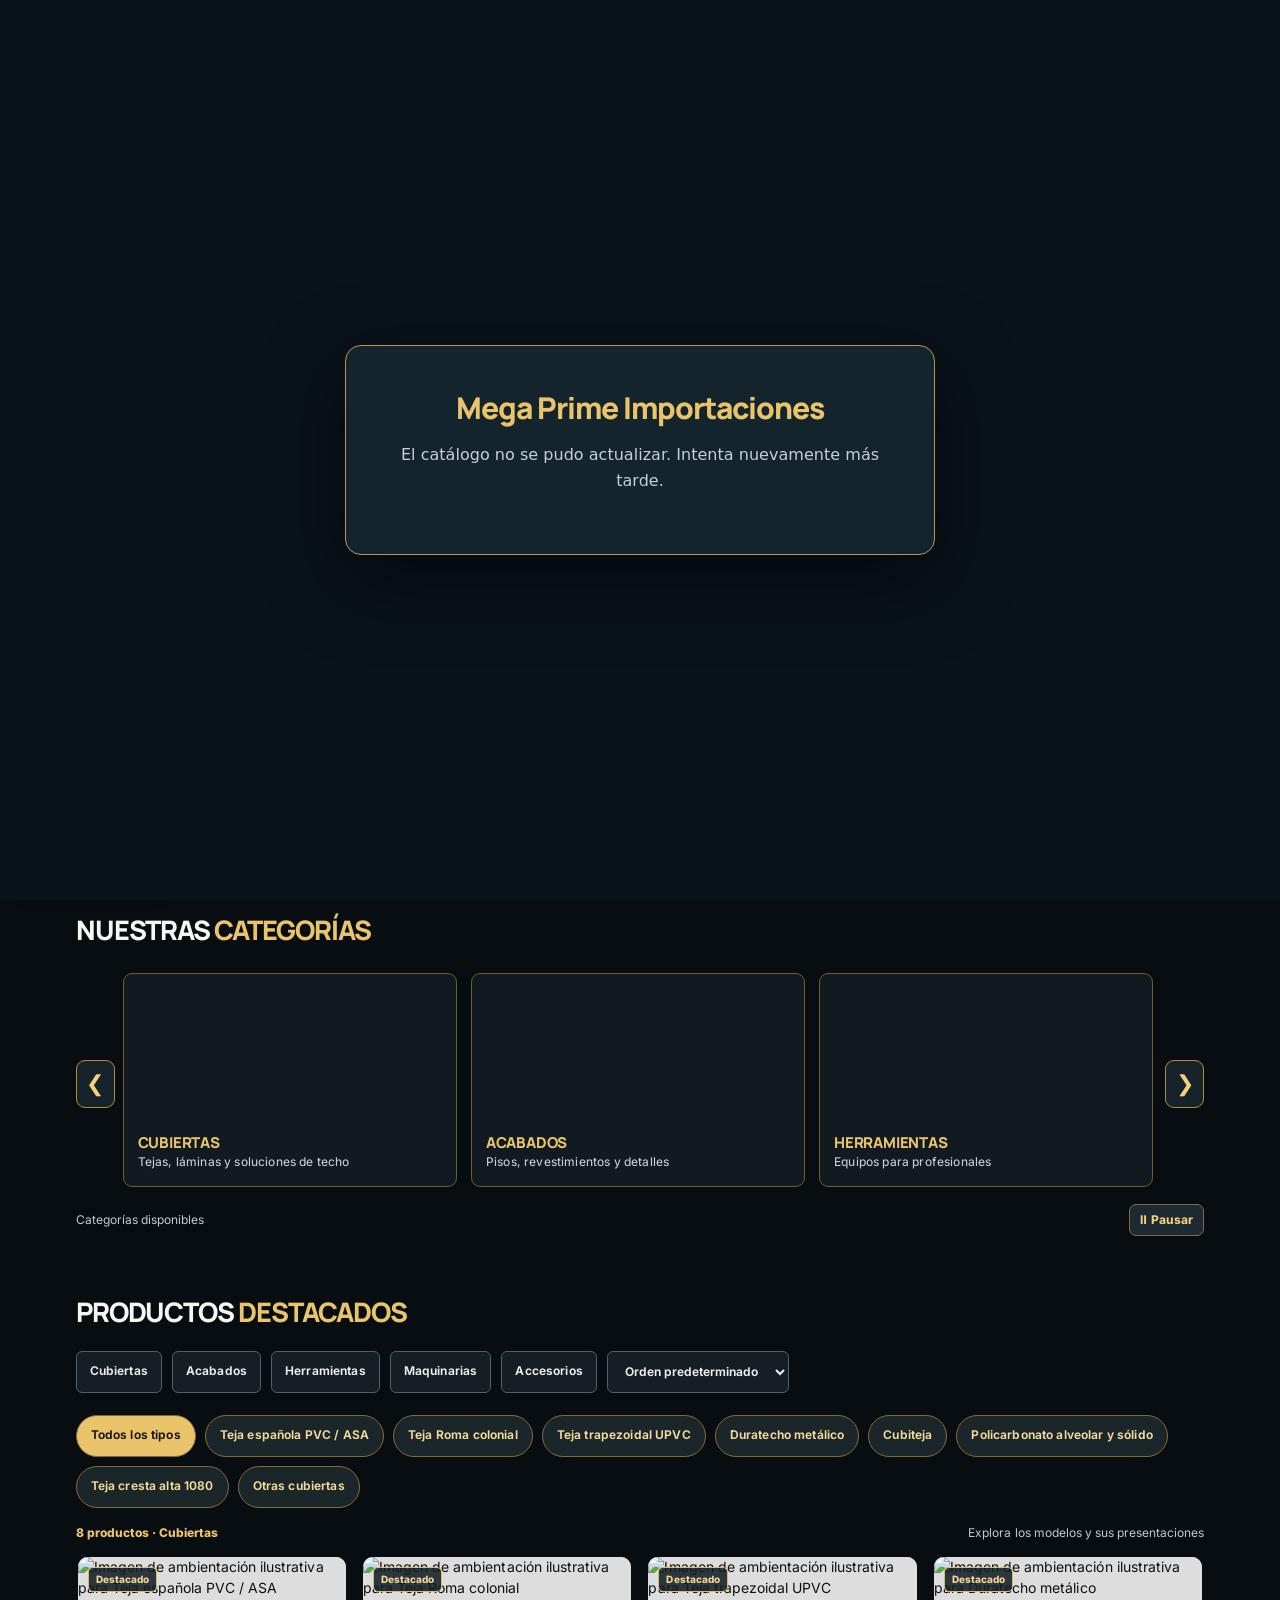
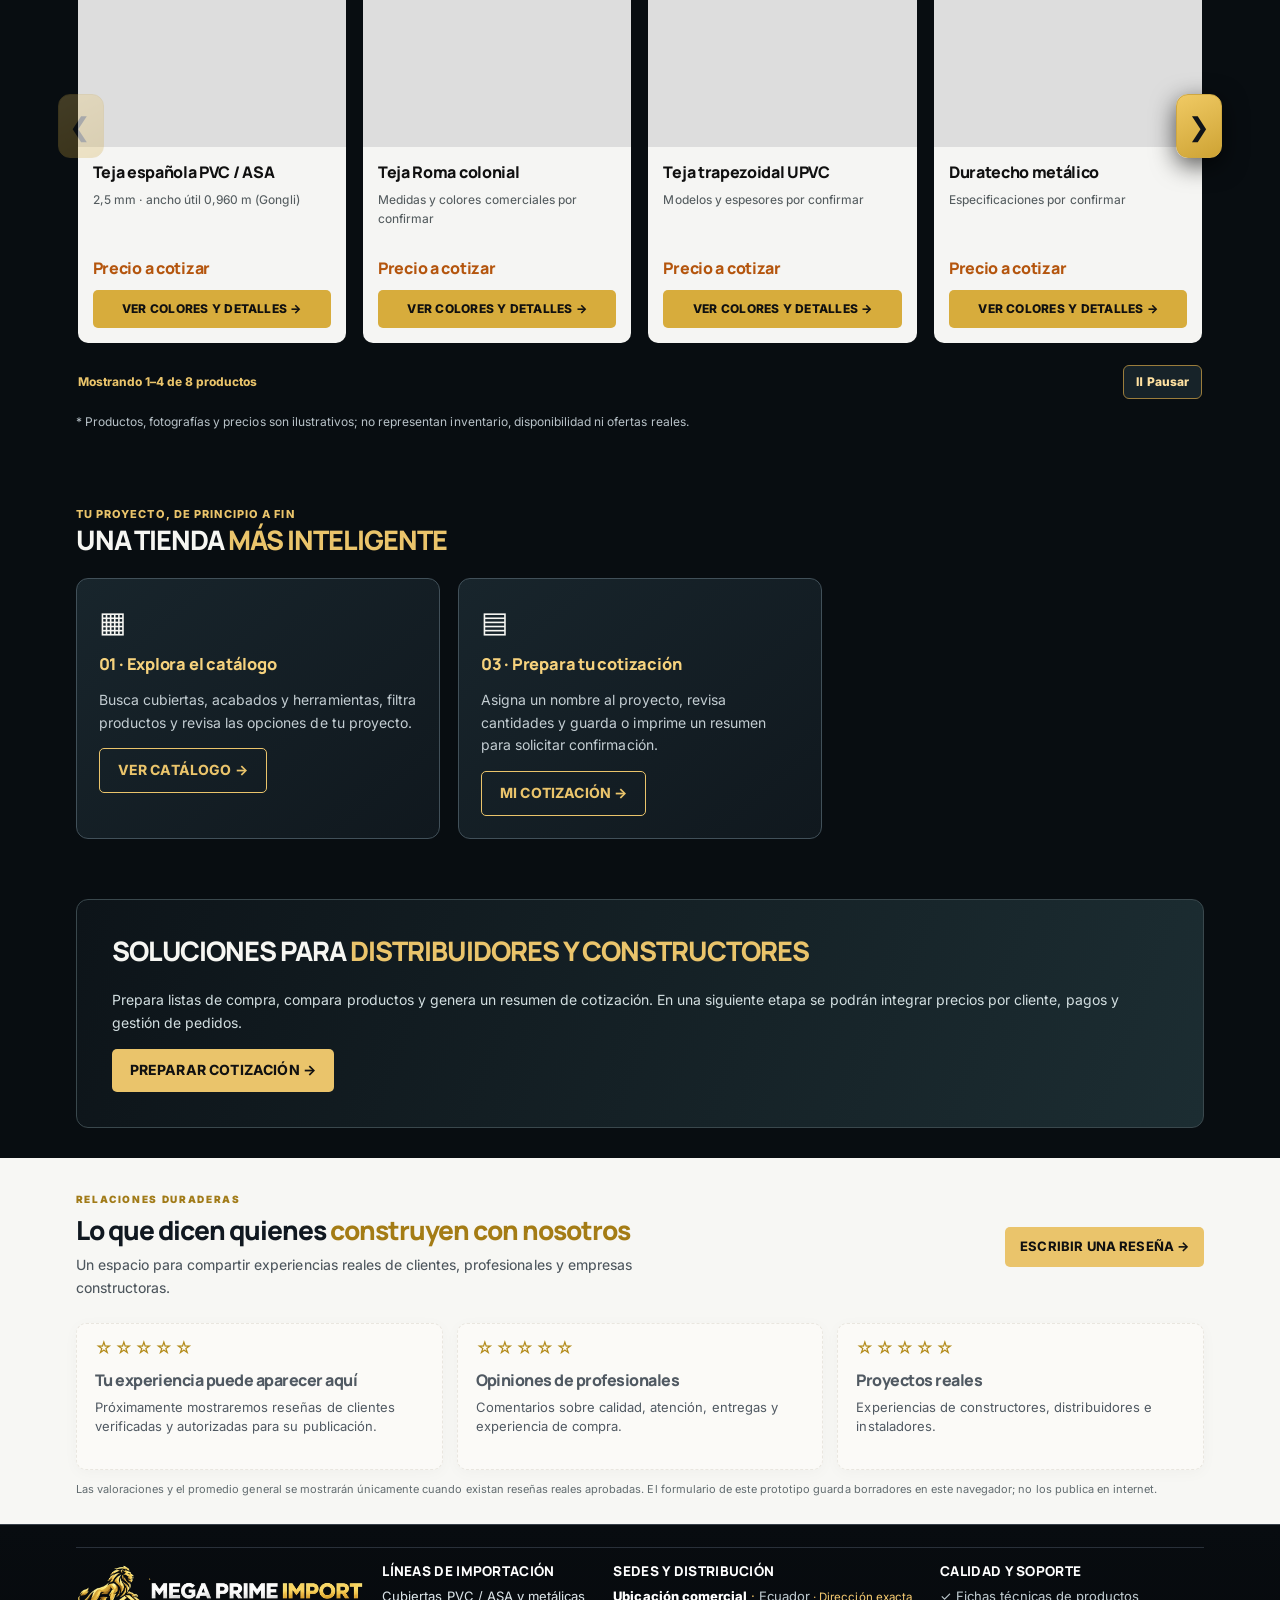
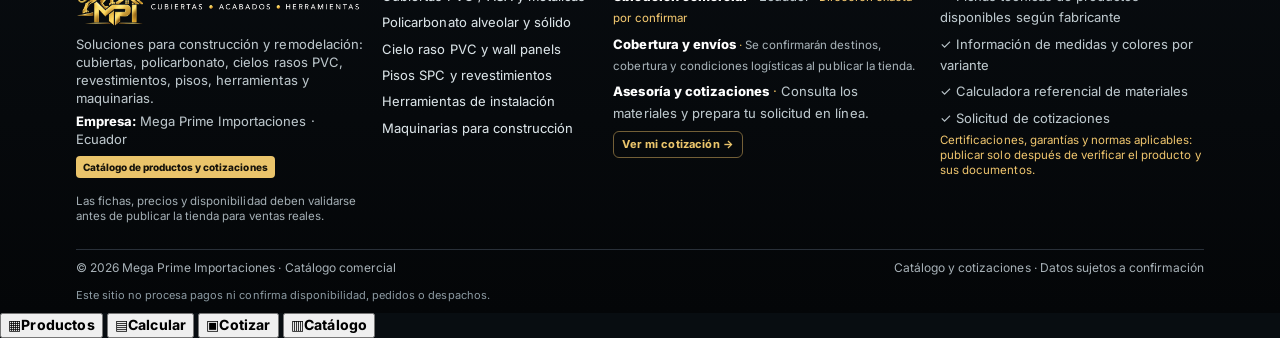
